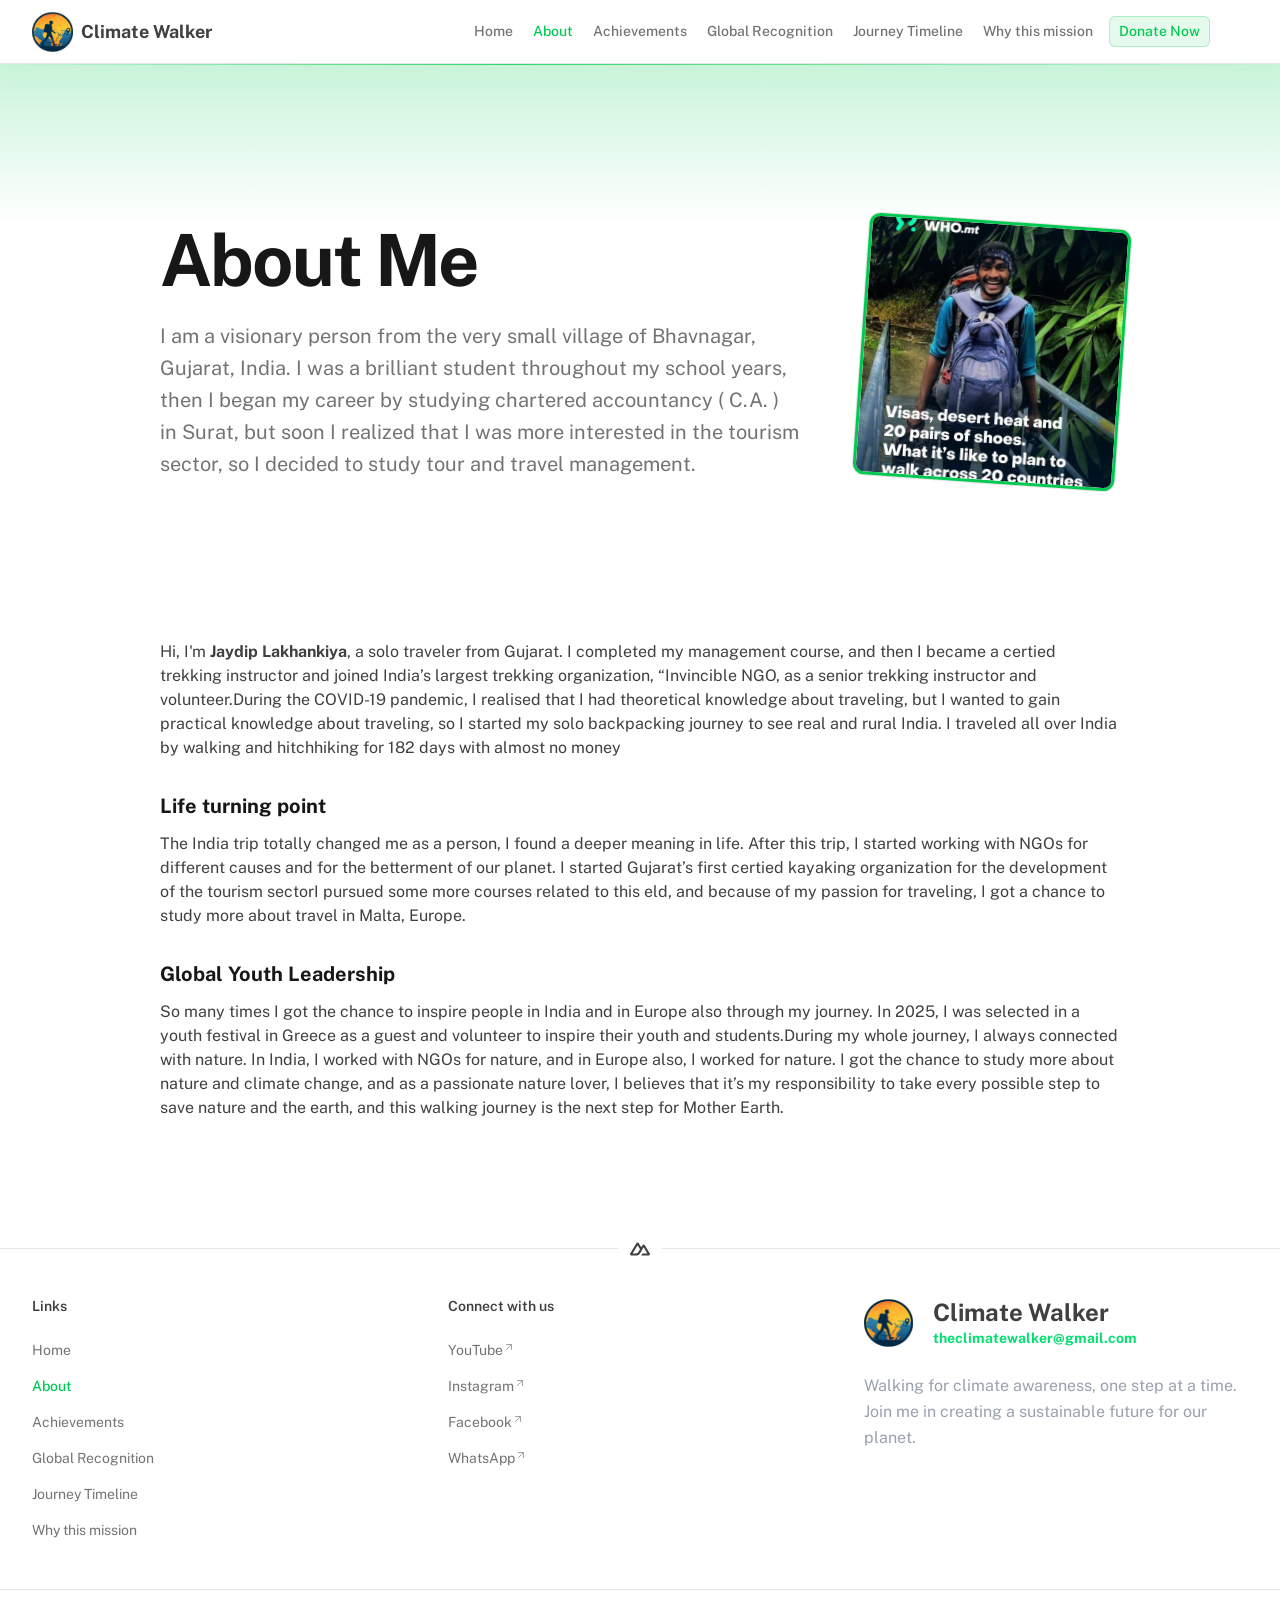
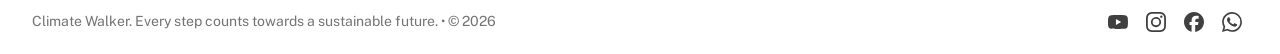
==== about/index.html @ 468ca9f7 "Updates" ====
<!DOCTYPE html><html  lang="en"><head><meta charset="utf-8"><meta name="viewport" content="width=device-width, initial-scale=1"><style id="nuxt-ui-colors">@layer base {
  :root {
  --ui-color-primary-50: var(--color-green-50, oklch(98.2% 0.018 155.826));
  --ui-color-primary-100: var(--color-green-100, oklch(96.2% 0.044 156.743));
  --ui-color-primary-200: var(--color-green-200, oklch(92.5% 0.084 155.995));
  --ui-color-primary-300: var(--color-green-300, oklch(87.1% 0.15 154.449));
  --ui-color-primary-400: var(--color-green-400, oklch(79.2% 0.209 151.711));
  --ui-color-primary-500: var(--color-green-500, oklch(72.3% 0.219 149.579));
  --ui-color-primary-600: var(--color-green-600, oklch(62.7% 0.194 149.214));
  --ui-color-primary-700: var(--color-green-700, oklch(52.7% 0.154 150.069));
  --ui-color-primary-800: var(--color-green-800, oklch(44.8% 0.119 151.328));
  --ui-color-primary-900: var(--color-green-900, oklch(39.3% 0.095 152.535));
  --ui-color-primary-950: var(--color-green-950, oklch(26.6% 0.065 152.934));
  --ui-color-secondary-50: var(--color-blue-50, oklch(97% 0.014 254.604));
  --ui-color-secondary-100: var(--color-blue-100, oklch(93.2% 0.032 255.585));
  --ui-color-secondary-200: var(--color-blue-200, oklch(88.2% 0.059 254.128));
  --ui-color-secondary-300: var(--color-blue-300, oklch(80.9% 0.105 251.813));
  --ui-color-secondary-400: var(--color-blue-400, oklch(70.7% 0.165 254.624));
  --ui-color-secondary-500: var(--color-blue-500, oklch(62.3% 0.214 259.815));
  --ui-color-secondary-600: var(--color-blue-600, oklch(54.6% 0.245 262.881));
  --ui-color-secondary-700: var(--color-blue-700, oklch(48.8% 0.243 264.376));
  --ui-color-secondary-800: var(--color-blue-800, oklch(42.4% 0.199 265.638));
  --ui-color-secondary-900: var(--color-blue-900, oklch(37.9% 0.146 265.522));
  --ui-color-secondary-950: var(--color-blue-950, oklch(28.2% 0.091 267.935));
  --ui-color-success-50: var(--color-green-50, oklch(98.2% 0.018 155.826));
  --ui-color-success-100: var(--color-green-100, oklch(96.2% 0.044 156.743));
  --ui-color-success-200: var(--color-green-200, oklch(92.5% 0.084 155.995));
  --ui-color-success-300: var(--color-green-300, oklch(87.1% 0.15 154.449));
  --ui-color-success-400: var(--color-green-400, oklch(79.2% 0.209 151.711));
  --ui-color-success-500: var(--color-green-500, oklch(72.3% 0.219 149.579));
  --ui-color-success-600: var(--color-green-600, oklch(62.7% 0.194 149.214));
  --ui-color-success-700: var(--color-green-700, oklch(52.7% 0.154 150.069));
  --ui-color-success-800: var(--color-green-800, oklch(44.8% 0.119 151.328));
  --ui-color-success-900: var(--color-green-900, oklch(39.3% 0.095 152.535));
  --ui-color-success-950: var(--color-green-950, oklch(26.6% 0.065 152.934));
  --ui-color-info-50: var(--color-blue-50, oklch(97% 0.014 254.604));
  --ui-color-info-100: var(--color-blue-100, oklch(93.2% 0.032 255.585));
  --ui-color-info-200: var(--color-blue-200, oklch(88.2% 0.059 254.128));
  --ui-color-info-300: var(--color-blue-300, oklch(80.9% 0.105 251.813));
  --ui-color-info-400: var(--color-blue-400, oklch(70.7% 0.165 254.624));
  --ui-color-info-500: var(--color-blue-500, oklch(62.3% 0.214 259.815));
  --ui-color-info-600: var(--color-blue-600, oklch(54.6% 0.245 262.881));
  --ui-color-info-700: var(--color-blue-700, oklch(48.8% 0.243 264.376));
  --ui-color-info-800: var(--color-blue-800, oklch(42.4% 0.199 265.638));
  --ui-color-info-900: var(--color-blue-900, oklch(37.9% 0.146 265.522));
  --ui-color-info-950: var(--color-blue-950, oklch(28.2% 0.091 267.935));
  --ui-color-warning-50: var(--color-yellow-50, oklch(98.7% 0.026 102.212));
  --ui-color-warning-100: var(--color-yellow-100, oklch(97.3% 0.071 103.193));
  --ui-color-warning-200: var(--color-yellow-200, oklch(94.5% 0.129 101.54));
  --ui-color-warning-300: var(--color-yellow-300, oklch(90.5% 0.182 98.111));
  --ui-color-warning-400: var(--color-yellow-400, oklch(85.2% 0.199 91.936));
  --ui-color-warning-500: var(--color-yellow-500, oklch(79.5% 0.184 86.047));
  --ui-color-warning-600: var(--color-yellow-600, oklch(68.1% 0.162 75.834));
  --ui-color-warning-700: var(--color-yellow-700, oklch(55.4% 0.135 66.442));
  --ui-color-warning-800: var(--color-yellow-800, oklch(47.6% 0.114 61.907));
  --ui-color-warning-900: var(--color-yellow-900, oklch(42.1% 0.095 57.708));
  --ui-color-warning-950: var(--color-yellow-950, oklch(28.6% 0.066 53.813));
  --ui-color-error-50: var(--color-red-50, oklch(97.1% 0.013 17.38));
  --ui-color-error-100: var(--color-red-100, oklch(93.6% 0.032 17.717));
  --ui-color-error-200: var(--color-red-200, oklch(88.5% 0.062 18.334));
  --ui-color-error-300: var(--color-red-300, oklch(80.8% 0.114 19.571));
  --ui-color-error-400: var(--color-red-400, oklch(70.4% 0.191 22.216));
  --ui-color-error-500: var(--color-red-500, oklch(63.7% 0.237 25.331));
  --ui-color-error-600: var(--color-red-600, oklch(57.7% 0.245 27.325));
  --ui-color-error-700: var(--color-red-700, oklch(50.5% 0.213 27.518));
  --ui-color-error-800: var(--color-red-800, oklch(44.4% 0.177 26.899));
  --ui-color-error-900: var(--color-red-900, oklch(39.6% 0.141 25.723));
  --ui-color-error-950: var(--color-red-950, oklch(25.8% 0.092 26.042));
  --ui-color-neutral-50: var(--color-old-neutral-50, oklch(98.5% 0 0));
  --ui-color-neutral-100: var(--color-old-neutral-100, oklch(97% 0 0));
  --ui-color-neutral-200: var(--color-old-neutral-200, oklch(92.2% 0 0));
  --ui-color-neutral-300: var(--color-old-neutral-300, oklch(87% 0 0));
  --ui-color-neutral-400: var(--color-old-neutral-400, oklch(70.8% 0 0));
  --ui-color-neutral-500: var(--color-old-neutral-500, oklch(55.6% 0 0));
  --ui-color-neutral-600: var(--color-old-neutral-600, oklch(43.9% 0 0));
  --ui-color-neutral-700: var(--color-old-neutral-700, oklch(37.1% 0 0));
  --ui-color-neutral-800: var(--color-old-neutral-800, oklch(26.9% 0 0));
  --ui-color-neutral-900: var(--color-old-neutral-900, oklch(20.5% 0 0));
  --ui-color-neutral-950: var(--color-old-neutral-950, oklch(14.5% 0 0));
  }
  :root, .light {
  --ui-primary: var(--ui-color-primary-500);
  --ui-secondary: var(--ui-color-secondary-500);
  --ui-success: var(--ui-color-success-500);
  --ui-info: var(--ui-color-info-500);
  --ui-warning: var(--ui-color-warning-500);
  --ui-error: var(--ui-color-error-500);
  }
  .dark {
  --ui-primary: var(--ui-color-primary-400);
  --ui-secondary: var(--ui-color-secondary-400);
  --ui-success: var(--ui-color-success-400);
  --ui-info: var(--ui-color-info-400);
  --ui-warning: var(--ui-color-warning-400);
  --ui-error: var(--ui-color-error-400);
  }
}</style><title>About Me</title><link rel="stylesheet" href="/_nuxt/entry.D4GqZneT.css" crossorigin><style>@layer components {:where(.i-lucide\:arrow-up-right){display:inline-block;width:1em;height:1em;background-color:currentColor;-webkit-mask-image:var(--svg);mask-image:var(--svg);-webkit-mask-repeat:no-repeat;mask-repeat:no-repeat;-webkit-mask-size:100% 100%;mask-size:100% 100%;--svg:url("data:image/svg+xml,%3Csvg xmlns='http://www.w3.org/2000/svg' viewBox='0 0 24 24' width='24' height='24'%3E%3Cpath fill='none' stroke='black' stroke-linecap='round' stroke-linejoin='round' stroke-width='2' d='M7 7h10v10M7 17L17 7'/%3E%3C/svg%3E")}:where(.i-lucide\:menu){display:inline-block;width:1em;height:1em;background-color:currentColor;-webkit-mask-image:var(--svg);mask-image:var(--svg);-webkit-mask-repeat:no-repeat;mask-repeat:no-repeat;-webkit-mask-size:100% 100%;mask-size:100% 100%;--svg:url("data:image/svg+xml,%3Csvg xmlns='http://www.w3.org/2000/svg' viewBox='0 0 24 24' width='24' height='24'%3E%3Cpath fill='none' stroke='black' stroke-linecap='round' stroke-linejoin='round' stroke-width='2' d='M4 5h16M4 12h16M4 19h16'/%3E%3C/svg%3E")}:where(.i-simple-icons\:facebook){display:inline-block;width:1em;height:1em;background-color:currentColor;-webkit-mask-image:var(--svg);mask-image:var(--svg);-webkit-mask-repeat:no-repeat;mask-repeat:no-repeat;-webkit-mask-size:100% 100%;mask-size:100% 100%;--svg:url("data:image/svg+xml,%3Csvg xmlns='http://www.w3.org/2000/svg' viewBox='0 0 24 24' width='24' height='24'%3E%3Cpath fill='black' d='M9.101 23.691v-7.98H6.627v-3.667h2.474v-1.58c0-4.085 1.848-5.978 5.858-5.978c.401 0 .955.042 1.468.103a9 9 0 0 1 1.141.195v3.325a9 9 0 0 0-.653-.036a27 27 0 0 0-.733-.009c-.707 0-1.259.096-1.675.309a1.7 1.7 0 0 0-.679.622c-.258.42-.374.995-.374 1.752v1.297h3.919l-.386 2.103l-.287 1.564h-3.246v8.245C19.396 23.238 24 18.179 24 12.044c0-6.627-5.373-12-12-12s-12 5.373-12 12c0 5.628 3.874 10.35 9.101 11.647'/%3E%3C/svg%3E")}:where(.i-simple-icons\:instagram){display:inline-block;width:1em;height:1em;background-color:currentColor;-webkit-mask-image:var(--svg);mask-image:var(--svg);-webkit-mask-repeat:no-repeat;mask-repeat:no-repeat;-webkit-mask-size:100% 100%;mask-size:100% 100%;--svg:url("data:image/svg+xml,%3Csvg xmlns='http://www.w3.org/2000/svg' viewBox='0 0 24 24' width='24' height='24'%3E%3Cpath fill='black' d='M7.03.084c-1.277.06-2.149.264-2.91.563a5.9 5.9 0 0 0-2.124 1.388a5.9 5.9 0 0 0-1.38 2.127C.321 4.926.12 5.8.064 7.076s-.069 1.688-.063 4.947s.021 3.667.083 4.947c.061 1.277.264 2.149.563 2.911c.308.789.72 1.457 1.388 2.123a5.9 5.9 0 0 0 2.129 1.38c.763.295 1.636.496 2.913.552c1.278.056 1.689.069 4.947.063s3.668-.021 4.947-.082c1.28-.06 2.147-.265 2.91-.563a5.9 5.9 0 0 0 2.123-1.388a5.9 5.9 0 0 0 1.38-2.129c.295-.763.496-1.636.551-2.912c.056-1.28.07-1.69.063-4.948c-.006-3.258-.02-3.667-.081-4.947c-.06-1.28-.264-2.148-.564-2.911a5.9 5.9 0 0 0-1.387-2.123a5.9 5.9 0 0 0-2.128-1.38c-.764-.294-1.636-.496-2.914-.55C15.647.009 15.236-.006 11.977 0S8.31.021 7.03.084m.14 21.693c-1.17-.05-1.805-.245-2.228-.408a3.7 3.7 0 0 1-1.382-.895a3.7 3.7 0 0 1-.9-1.378c-.165-.423-.363-1.058-.417-2.228c-.06-1.264-.072-1.644-.08-4.848c-.006-3.204.006-3.583.061-4.848c.05-1.169.246-1.805.408-2.228c.216-.561.477-.96.895-1.382a3.7 3.7 0 0 1 1.379-.9c.423-.165 1.057-.361 2.227-.417c1.265-.06 1.644-.072 4.848-.08c3.203-.006 3.583.006 4.85.062c1.168.05 1.804.244 2.227.408c.56.216.96.475 1.382.895s.681.817.9 1.378c.165.422.362 1.056.417 2.227c.06 1.265.074 1.645.08 4.848c.005 3.203-.006 3.583-.061 4.848c-.051 1.17-.245 1.805-.408 2.23c-.216.56-.477.96-.896 1.38a3.7 3.7 0 0 1-1.378.9c-.422.165-1.058.362-2.226.418c-1.266.06-1.645.072-4.85.079s-3.582-.006-4.848-.06m9.783-16.192a1.44 1.44 0 1 0 1.437-1.442a1.44 1.44 0 0 0-1.437 1.442M5.839 12.012a6.161 6.161 0 1 0 12.323-.024a6.162 6.162 0 0 0-12.323.024M8 12.008A4 4 0 1 1 12.008 16A4 4 0 0 1 8 12.008'/%3E%3C/svg%3E")}:where(.i-simple-icons\:nuxtdotjs){display:inline-block;width:1em;height:1em;background-color:currentColor;-webkit-mask-image:var(--svg);mask-image:var(--svg);-webkit-mask-repeat:no-repeat;mask-repeat:no-repeat;-webkit-mask-size:100% 100%;mask-size:100% 100%;--svg:url("data:image/svg+xml,%3Csvg xmlns='http://www.w3.org/2000/svg' viewBox='0 0 24 24' width='24' height='24'%3E%3Cpath fill='black' d='M13.464 19.83h8.922c.283 0 .562-.073.807-.21a1.6 1.6 0 0 0 .591-.574a1.53 1.53 0 0 0 .216-.783a1.53 1.53 0 0 0-.217-.782L17.792 7.414a1.6 1.6 0 0 0-.591-.573a1.65 1.65 0 0 0-.807-.21c-.283 0-.562.073-.807.21a1.6 1.6 0 0 0-.59.573L13.463 9.99L10.47 4.953a1.6 1.6 0 0 0-.591-.573a1.65 1.65 0 0 0-.807-.21c-.284 0-.562.073-.807.21a1.6 1.6 0 0 0-.591.573L.216 17.481a1.53 1.53 0 0 0-.217.782c0 .275.074.545.216.783a1.6 1.6 0 0 0 .59.574c.246.137.525.21.808.21h5.6c2.22 0 3.856-.946 4.982-2.79l2.733-4.593l1.464-2.457l4.395 7.382h-5.859Zm-6.341-2.46l-3.908-.002l5.858-9.842l2.923 4.921l-1.957 3.29c-.748 1.196-1.597 1.632-2.916 1.632'/%3E%3C/svg%3E")}:where(.i-simple-icons\:whatsapp){display:inline-block;width:1em;height:1em;background-color:currentColor;-webkit-mask-image:var(--svg);mask-image:var(--svg);-webkit-mask-repeat:no-repeat;mask-repeat:no-repeat;-webkit-mask-size:100% 100%;mask-size:100% 100%;--svg:url("data:image/svg+xml,%3Csvg xmlns='http://www.w3.org/2000/svg' viewBox='0 0 24 24' width='24' height='24'%3E%3Cpath fill='black' d='M17.472 14.382c-.297-.149-1.758-.867-2.03-.967c-.273-.099-.471-.148-.67.15c-.197.297-.767.966-.94 1.164c-.173.199-.347.223-.644.075c-.297-.15-1.255-.463-2.39-1.475c-.883-.788-1.48-1.761-1.653-2.059c-.173-.297-.018-.458.13-.606c.134-.133.298-.347.446-.52s.198-.298.298-.497c.099-.198.05-.371-.025-.52s-.669-1.612-.916-2.207c-.242-.579-.487-.5-.669-.51a13 13 0 0 0-.57-.01c-.198 0-.52.074-.792.372c-.272.297-1.04 1.016-1.04 2.479c0 1.462 1.065 2.875 1.213 3.074s2.096 3.2 5.077 4.487c.709.306 1.262.489 1.694.625c.712.227 1.36.195 1.871.118c.571-.085 1.758-.719 2.006-1.413s.248-1.289.173-1.413c-.074-.124-.272-.198-.57-.347m-5.421 7.403h-.004a9.87 9.87 0 0 1-5.031-1.378l-.361-.214l-3.741.982l.998-3.648l-.235-.374a9.86 9.86 0 0 1-1.51-5.26c.001-5.45 4.436-9.884 9.888-9.884c2.64 0 5.122 1.03 6.988 2.898a9.82 9.82 0 0 1 2.893 6.994c-.003 5.45-4.437 9.884-9.885 9.884m8.413-18.297A11.82 11.82 0 0 0 12.05 0C5.495 0 .16 5.335.157 11.892c0 2.096.547 4.142 1.588 5.945L.057 24l6.305-1.654a11.9 11.9 0 0 0 5.683 1.448h.005c6.554 0 11.89-5.335 11.893-11.893a11.82 11.82 0 0 0-3.48-8.413'/%3E%3C/svg%3E")}:where(.i-simple-icons\:youtube){display:inline-block;width:1em;height:1em;background-color:currentColor;-webkit-mask-image:var(--svg);mask-image:var(--svg);-webkit-mask-repeat:no-repeat;mask-repeat:no-repeat;-webkit-mask-size:100% 100%;mask-size:100% 100%;--svg:url("data:image/svg+xml,%3Csvg xmlns='http://www.w3.org/2000/svg' viewBox='0 0 24 24' width='24' height='24'%3E%3Cpath fill='black' d='M23.498 6.186a3.02 3.02 0 0 0-2.122-2.136C19.505 3.545 12 3.545 12 3.545s-7.505 0-9.377.505A3.02 3.02 0 0 0 .502 6.186C0 8.07 0 12 0 12s0 3.93.502 5.814a3.02 3.02 0 0 0 2.122 2.136c1.871.505 9.376.505 9.376.505s7.505 0 9.377-.505a3.02 3.02 0 0 0 2.122-2.136C24 15.93 24 12 24 12s0-3.93-.502-5.814M9.545 15.568V8.432L15.818 12z'/%3E%3C/svg%3E")}}</style><link rel="preload" as="fetch" crossorigin="anonymous" href="/about/_payload.json?dd4e8113-eeb3-420f-b4c5-ad14ffbab2b7"><link rel="modulepreload" as="script" crossorigin href="/_nuxt/B-XcjQC_.js"><link rel="modulepreload" as="script" crossorigin href="/_nuxt/BX67C-W2.js"><link rel="modulepreload" as="script" crossorigin href="/_nuxt/BQXUR8Ls.js"><link rel="modulepreload" as="script" crossorigin href="/_nuxt/BcqQkI2-.js"><link rel="modulepreload" as="script" crossorigin href="/_nuxt/iik6CYzq.js"><link rel="modulepreload" as="script" crossorigin href="/_nuxt/DYePjmha.js"><link rel="modulepreload" as="script" crossorigin href="/_nuxt/BnOHF2ia.js"><link rel="modulepreload" as="script" crossorigin href="/_nuxt/sl1g3BOP.js"><link rel="preload" as="fetch" fetchpriority="low" crossorigin="anonymous" href="/_nuxt/builds/meta/dd4e8113-eeb3-420f-b4c5-ad14ffbab2b7.json"><meta name="theme-color" content="white"><link rel="icon" href="/favicon.ico"><meta property="og:image" content="https://ui.nuxt.com/assets/templates/nuxt/landing-light.png"><meta name="twitter:image" content="https://ui.nuxt.com/assets/templates/nuxt/landing-light.png"><meta name="twitter:card" content="summary_large_image"><meta property="og:title" content="About Me"><meta name="description" content="I am a visionary person from the very small village of Bhavnagar, Gujarat, India. I was a brilliant student throughout my school years, then I began my career by studying chartered accountancy ( C.A. ) in Surat, but soon I realized that I was more interested in the tourism sector, so I decided to study tour and travel management."><meta property="og:description" content="I am a visionary person from the very small village of Bhavnagar, Gujarat, India. I was a brilliant student throughout my school years, then I began my career by studying chartered accountancy ( C.A. ) in Surat, but soon I realized that I was more interested in the tourism sector, so I decided to study tour and travel management."><script type="module" src="/_nuxt/B-XcjQC_.js" crossorigin></script><script>"use strict";(()=>{const t=window,e=document.documentElement,c=["dark","light"],n=getStorageValue("localStorage","nuxt-color-mode")||"system";let i=n==="system"?u():n;const r=e.getAttribute("data-color-mode-forced");r&&(i=r),l(i),t["__NUXT_COLOR_MODE__"]={preference:n,value:i,getColorScheme:u,addColorScheme:l,removeColorScheme:d};function l(o){const s=""+o+"",a="";e.classList?e.classList.add(s):e.className+=" "+s,a&&e.setAttribute("data-"+a,o)}function d(o){const s=""+o+"",a="";e.classList?e.classList.remove(s):e.className=e.className.replace(new RegExp(s,"g"),""),a&&e.removeAttribute("data-"+a)}function f(o){return t.matchMedia("(prefers-color-scheme"+o+")")}function u(){if(t.matchMedia&&f("").media!=="not all"){for(const o of c)if(f(":"+o).matches)return o}return"light"}})();function getStorageValue(t,e){switch(t){case"localStorage":return window.localStorage.getItem(e);case"sessionStorage":return window.sessionStorage.getItem(e);case"cookie":return getCookie(e);default:return null}}function getCookie(t){const c=("; "+window.document.cookie).split("; "+t+"=");if(c.length===2)return c.pop()?.split(";").shift()}</script></head><body><div id="__nuxt" class="isolate"><!--[--><!--[--><!--[--><!--[--><!--[--><!--[--><!----><!----><!----><header class="bg-default/75 backdrop-blur border-b border-default h-(--ui-header-height) sticky top-0 z-50"><!--[--><!--]--><div class="w-full max-w-(--ui-container) mx-auto px-4 sm:px-6 lg:px-8 flex items-center justify-between gap-3 h-full"><!--[--><div class="lg:flex-1 flex items-center gap-1.5"><!----><!--[--><a href="/" class=""><div class="flex items-center gap-2 h-12 w-auto h-6 shrink-0"><img src="/climate-walker-logo.png" class="h-10"><h2 class="text-lg font-bold">Climate Walker</h2></div></a><!--]--></div><div class="hidden lg:flex"><!--[--><!--]--></div><div class="flex items-center justify-end lg:flex-1 gap-1.5"><!--[--><!--[--><!----><!----><nav data-collapsed="false" class="relative gap-1.5 [&amp;&gt;div]:min-w-0 items-center justify-between hidden lg:block" aria-label="Main" data-orientation="horizontal" dir="ltr" data-reka-navigation-menu><!--[--><!--[--><!--]--><!--[--><!--[--><div style="position:relative;"><ul class="isolate min-w-0 flex items-center" data-orientation="horizontal"><!--[--><!--[--><li data-menu-item class="min-w-0 py-2"><!--[--><!--[--><a href="/#home" data-reka-collection-item class="group relative w-full flex items-center gap-1.5 font-medium text-sm before:absolute before:z-[-1] before:rounded-md focus:outline-none focus-visible:outline-none dark:focus-visible:outline-none focus-visible:before:ring-inset focus-visible:before:ring-2 focus-visible:before:ring-primary px-2.5 py-1.5 before:inset-x-px before:inset-y-0 text-muted hover:text-highlighted transition-colors data-[state=open]:text-highlighted"><!--[--><!--[--><!--[--><!----><!--]--><span class="truncate"><!--[-->Home<!--]--><!----></span><!----><!--]--><!--]--></a><!----><!--]--><!----><!--]--></li><li data-menu-item class="min-w-0 py-2"><!--[--><!--[--><a href="/about" data-reka-collection-item data-active aria-current="page" class="group relative w-full flex items-center gap-1.5 font-medium text-sm before:absolute before:z-[-1] before:rounded-md focus:outline-none focus-visible:outline-none dark:focus-visible:outline-none focus-visible:before:ring-inset focus-visible:before:ring-2 focus-visible:before:ring-primary px-2.5 py-1.5 before:inset-x-px before:inset-y-0 text-primary"><!--[--><!--[--><!--[--><!----><!--]--><span class="truncate"><!--[-->About<!--]--><!----></span><!----><!--]--><!--]--></a><!----><!--]--><!----><!--]--></li><li data-menu-item class="min-w-0 py-2"><!--[--><!--[--><a href="/#achievements" data-reka-collection-item class="group relative w-full flex items-center gap-1.5 font-medium text-sm before:absolute before:z-[-1] before:rounded-md focus:outline-none focus-visible:outline-none dark:focus-visible:outline-none focus-visible:before:ring-inset focus-visible:before:ring-2 focus-visible:before:ring-primary px-2.5 py-1.5 before:inset-x-px before:inset-y-0 text-muted hover:text-highlighted transition-colors data-[state=open]:text-highlighted"><!--[--><!--[--><!--[--><!----><!--]--><span class="truncate"><!--[-->Achievements<!--]--><!----></span><!----><!--]--><!--]--></a><!----><!--]--><!----><!--]--></li><li data-menu-item class="min-w-0 py-2"><!--[--><!--[--><a href="/global-recognition" data-reka-collection-item class="group relative w-full flex items-center gap-1.5 font-medium text-sm before:absolute before:z-[-1] before:rounded-md focus:outline-none focus-visible:outline-none dark:focus-visible:outline-none focus-visible:before:ring-inset focus-visible:before:ring-2 focus-visible:before:ring-primary px-2.5 py-1.5 before:inset-x-px before:inset-y-0 text-muted hover:text-highlighted transition-colors data-[state=open]:text-highlighted"><!--[--><!--[--><!--[--><!----><!--]--><span class="truncate"><!--[-->Global Recognition<!--]--><!----></span><!----><!--]--><!--]--></a><!----><!--]--><!----><!--]--></li><li data-menu-item class="min-w-0 py-2"><!--[--><!--[--><a href="/journey-timeline" data-reka-collection-item class="group relative w-full flex items-center gap-1.5 font-medium text-sm before:absolute before:z-[-1] before:rounded-md focus:outline-none focus-visible:outline-none dark:focus-visible:outline-none focus-visible:before:ring-inset focus-visible:before:ring-2 focus-visible:before:ring-primary px-2.5 py-1.5 before:inset-x-px before:inset-y-0 text-muted hover:text-highlighted transition-colors data-[state=open]:text-highlighted"><!--[--><!--[--><!--[--><!----><!--]--><span class="truncate"><!--[-->Journey Timeline<!--]--><!----></span><!----><!--]--><!--]--></a><!----><!--]--><!----><!--]--></li><li data-menu-item class="min-w-0 py-2"><!--[--><!--[--><a href="/why-this-mission" data-reka-collection-item class="group relative w-full flex items-center gap-1.5 font-medium text-sm before:absolute before:z-[-1] before:rounded-md focus:outline-none focus-visible:outline-none dark:focus-visible:outline-none focus-visible:before:ring-inset focus-visible:before:ring-2 focus-visible:before:ring-primary px-2.5 py-1.5 before:inset-x-px before:inset-y-0 text-muted hover:text-highlighted transition-colors data-[state=open]:text-highlighted"><!--[--><!--[--><!--[--><!----><!--]--><span class="truncate"><!--[-->Why this mission<!--]--><!----></span><!----><!--]--><!--]--></a><!----><!--]--><!----><!--]--></li><!--]--><!--]--></ul></div><!----><!--]--><!--]--><!--[--><!--]--><div class="absolute top-full left-0 flex w-full justify-center"><!----><!----></div><!--]--></nav><!--]--><!--[--><!--[--><a href="#support-us" class="rounded-md font-medium items-center disabled:cursor-not-allowed aria-disabled:cursor-not-allowed disabled:opacity-75 aria-disabled:opacity-75 transition-colors px-2.5 py-1.5 text-sm gap-1.5 text-primary ring ring-inset ring-primary/25 bg-primary/10 hover:bg-primary/15 active:bg-primary/15 disabled:bg-primary/10 aria-disabled:bg-primary/10 focus:outline-none focus-visible:ring-2 focus-visible:ring-primary hidden lg:block"><!--[--><!--[--><!----><!--]--><!--[--><span class="truncate">Donate Now</span><!--]--><!--[--><!----><!--]--><!--]--></a><!--]--><!--]--><!--[--><!--[--><div class="size-8"></div><!--]--><!--]--><!--]--><!--[--><!--[--><!--[--><button type="button" aria-label="Open menu" class="rounded-md font-medium inline-flex items-center disabled:cursor-not-allowed aria-disabled:cursor-not-allowed disabled:opacity-75 aria-disabled:opacity-75 transition-colors text-sm gap-1.5 text-default hover:bg-elevated active:bg-elevated focus:outline-none focus-visible:bg-elevated hover:disabled:bg-transparent dark:hover:disabled:bg-transparent hover:aria-disabled:bg-transparent dark:hover:aria-disabled:bg-transparent p-1.5 lg:hidden -me-1.5"><!--[--><!--[--><span class="iconify i-lucide:menu shrink-0 size-5" aria-hidden="true" style=""></span><!--]--><!--[--><!----><!--]--><!--[--><!----><!--]--><!--]--></button><!--]--><!--]--><!--]--></div><!--]--></div><!--[--><!--]--></header><!--[--><!----><!--v-if--><!--]--><!--]--><div class="min-h-[calc(100vh-var(--ui-header-height))]"><!--[--><div class="flex flex-col lg:grid lg:grid-cols-10 lg:gap-10" id="about"><!----><div class="lg:col-span-10"><!--[--><div data-orientation="horizontal" class="relative isolate"><!--[--><div class="absolute w-full -top-px transition-all text-primary shrink-0 opacity-0 duration-1000"><svg viewBox="0 0 1440 181" fill="none" xmlns="http://www.w3.org/2000/svg" class="pointer-events-none"><mask id="path-1-inside-1_414_5526" fill="white"><path d="M0 0H1440V181H0V0Z"></path></mask><path d="M0 0H1440V181H0V0Z" fill="url(#paint0_linear_414_5526)" fill-opacity="0.22"></path><path d="M0 2H1440V-2H0V2Z" fill="url(#paint1_linear_414_5526)" mask="url(#path-1-inside-1_414_5526)"></path><defs><linearGradient id="paint0_linear_414_5526" x1="720" y1="0" x2="720" y2="181" gradientUnits="userSpaceOnUse"><stop stop-color="currentColor"></stop><stop offset="1" stop-color="currentColor" stop-opacity="0"></stop></linearGradient><linearGradient id="paint1_linear_414_5526" x1="0" y1="90.5" x2="1440" y2="90.5" gradientUnits="userSpaceOnUse"><stop stop-color="currentColor" stop-opacity="0"></stop><stop offset="0.395" stop-color="currentColor"></stop><stop offset="1" stop-color="currentColor" stop-opacity="0"></stop></linearGradient></defs></svg></div><!--]--><div class="w-full mx-auto px-4 sm:px-6 lg:px-8 flex flex-col py-24 sm:py-32 lg:py-40 gap-16 sm:gap-y-24 lg:grid-cols-2 lg:items-center lg:flex sm:flex-row items-center max-w-5xl"><!--[--><div class=""><div class=""><!--[--><!----><h1 class="text-5xl sm:text-7xl text-pretty tracking-tight font-bold text-highlighted !mx-0 text-left"><!--[-->About Me<!--]--></h1><div class="text-lg sm:text-xl/8 text-muted text-pretty mt-6 !mx-0 text-left"><!--[-->I am a visionary person from the very small village of Bhavnagar, Gujarat, India. I was a brilliant student throughout my school years, then I began my career by studying chartered accountancy ( C.A. ) in Surat, but soon I realized that I was more interested in the tourism sector, so I decided to study tour and travel management.<!--]--></div><!--]--></div><!----><!----></div><!--[--><img onerror="this.setAttribute(&#39;data-error&#39;, 1)" width="512" height="512" alt="Jaydip Lakhankiya" data-nuxt-img srcset="/_ipx/s_512x512/images/featured/whos_who.JPG 1x, /_ipx/s_1024x1024/images/featured/whos_who.JPG 2x" class="sm:rotate-4 size-64 rounded-lg ring ring-default ring-offset-3 ring-offset-primary object-cover" src="/_ipx/s_512x512/images/featured/whos_who.JPG"><!--]--><!--]--></div><!--[--><!--]--></div><section data-orientation="vertical" class="relative isolate"><!--[--><!--]--><div class="w-full mx-auto px-4 sm:px-6 lg:px-8 flex flex-col lg:grid py-16 sm:py-24 lg:py-32 gap-8 sm:gap-16 !pt-0 max-w-5xl"><!--[--><!----><!--[--><!--[--><div class="">Hi, I&#39;m <strong><!--[-->Jaydip Lakhankiya<!--]--></strong>, a solo traveler from Gujarat. I completed my management course, and then I became a certied trekking instructor and joined India’s largest trekking organization, “Invincible NGO, as a senior trekking instructor and volunteer.During the COVID-19 pandemic, I realised that I had theoretical knowledge about traveling, but I wanted to gain practical knowledge about traveling, so I started my solo backpacking journey to see real and rural India. I traveled all over India by walking and hitchhiking for 182 days with almost no money<h3 id="life-turning-point" class="relative text-xl text-highlighted font-bold mt-8 mb-3 scroll-mt-[calc(32px+45px+var(--ui-header-height))] lg:scroll-mt-[calc(32px+var(--ui-header-height))] [&amp;&gt;a]:focus-visible:outline-primary [&amp;&gt;a&gt;code]:border-dashed hover:[&amp;&gt;a&gt;code]:border-primary hover:[&amp;&gt;a&gt;code]:text-primary [&amp;&gt;a&gt;code]:text-lg/6 [&amp;&gt;a&gt;code]:font-bold [&amp;&gt;a&gt;code]:transition-colors"><a href="#life-turning-point" class="group lg:ps-2 lg:-ms-2"><span class="absolute -ms-8 top-0.5 opacity-0 group-hover:opacity-100 group-focus:opacity-100 p-1 bg-elevated hover:text-primary rounded-md hidden lg:flex text-muted transition"><span class="iconify i-lucide:hash size-4 shrink-0" aria-hidden="true" style=""></span></span><!--[-->Life turning point<!--]--></a></h3>The India trip totally changed me as a person, I found a deeper meaning in life. After this trip, I started working with NGOs for different causes and for the betterment of our planet. I started Gujarat’s first certied kayaking organization for the development of the tourism sectorI pursued some more courses related to this eld, and because of my passion for traveling, I got a chance to study more about travel in Malta, Europe.<h3 id="global-youth-leadership" class="relative text-xl text-highlighted font-bold mt-8 mb-3 scroll-mt-[calc(32px+45px+var(--ui-header-height))] lg:scroll-mt-[calc(32px+var(--ui-header-height))] [&amp;&gt;a]:focus-visible:outline-primary [&amp;&gt;a&gt;code]:border-dashed hover:[&amp;&gt;a&gt;code]:border-primary hover:[&amp;&gt;a&gt;code]:text-primary [&amp;&gt;a&gt;code]:text-lg/6 [&amp;&gt;a&gt;code]:font-bold [&amp;&gt;a&gt;code]:transition-colors"><a href="#global-youth-leadership" class="group lg:ps-2 lg:-ms-2"><span class="absolute -ms-8 top-0.5 opacity-0 group-hover:opacity-100 group-focus:opacity-100 p-1 bg-elevated hover:text-primary rounded-md hidden lg:flex text-muted transition"><span class="iconify i-lucide:hash size-4 shrink-0" aria-hidden="true" style=""></span></span><!--[-->Global Youth Leadership<!--]--></a></h3>So many times I got the chance to inspire people in India and in Europe also through my journey. In 2025, I was selected in a youth festival in Greece as a guest and volunteer to inspire their youth and students.During my whole journey, I always connected with nature. In India, I worked with NGOs for nature, and in Europe also, I worked for nature. I got the chance to study more about nature and climate change, and as a passionate nature lover, I believes that it’s my responsibility to take every possible step to save nature and the earth, and this walking journey is the next step for Mother Earth.</div><!--]--><!--]--><!--]--></div><!--[--><!--]--></section><!--]--></div><!----></div><!--]--></div><!--[--><div data-orientation="horizontal" role="separator" class="flex items-center align-center text-center w-full flex-row h-px"><!--[--><!--[--><div class="border-default w-full border-solid border-t"></div><!--[--><div class="font-medium text-default flex mx-3 whitespace-nowrap"><!--[--><span class="iconify i-simple-icons:nuxtdotjs shrink-0 size-5" aria-hidden="true" style=""></span><!--]--></div><div class="border-default w-full border-solid border-t"></div><!--]--><!--]--><!--]--></div><footer><div class="py-8 lg:py-12 border-b border-default"><!--[--><div class="w-full max-w-(--ui-container) mx-auto px-4 sm:px-6 lg:px-8"><!--[--><nav class="xl:grid xl:grid-cols-3 xl:gap-8"><!----><div class="flex flex-col lg:grid grid-flow-col auto-cols-fr gap-8 xl:col-span-2"><!--[--><!--[--><div><h3 class="text-sm font-semibold"><!--[-->Links<!--]--></h3><ul class="mt-6 space-y-4"><!--[--><li class="relative"><!--[--><a href="/" class="group text-sm flex items-center gap-1.5 focus-visible:outline-primary text-muted hover:text-default transition-colors"><!--[--><!--[--><!--[--><!----><!--]--><span class="truncate"><!--[-->Home<!--]--><!----></span><!--[--><!--]--><!--]--><!--]--></a><!--]--></li><li class="relative"><!--[--><a href="/about" class="group text-sm flex items-center gap-1.5 focus-visible:outline-primary text-primary font-medium"><!--[--><!--[--><!--[--><!----><!--]--><span class="truncate"><!--[-->About<!--]--><!----></span><!--[--><!--]--><!--]--><!--]--></a><!--]--></li><li class="relative"><!--[--><a href="/#achievements" class="group text-sm flex items-center gap-1.5 focus-visible:outline-primary text-muted hover:text-default transition-colors"><!--[--><!--[--><!--[--><!----><!--]--><span class="truncate"><!--[-->Achievements<!--]--><!----></span><!--[--><!--]--><!--]--><!--]--></a><!--]--></li><li class="relative"><!--[--><a href="/global-recognition" class="group text-sm flex items-center gap-1.5 focus-visible:outline-primary text-muted hover:text-default transition-colors"><!--[--><!--[--><!--[--><!----><!--]--><span class="truncate"><!--[-->Global Recognition<!--]--><!----></span><!--[--><!--]--><!--]--><!--]--></a><!--]--></li><li class="relative"><!--[--><a href="/journey-timeline" class="group text-sm flex items-center gap-1.5 focus-visible:outline-primary text-muted hover:text-default transition-colors"><!--[--><!--[--><!--[--><!----><!--]--><span class="truncate"><!--[-->Journey Timeline<!--]--><!----></span><!--[--><!--]--><!--]--><!--]--></a><!--]--></li><li class="relative"><!--[--><a href="/why-this-mission" class="group text-sm flex items-center gap-1.5 focus-visible:outline-primary text-muted hover:text-default transition-colors"><!--[--><!--[--><!--[--><!----><!--]--><span class="truncate"><!--[-->Why this mission<!--]--><!----></span><!--[--><!--]--><!--]--><!--]--></a><!--]--></li><!--]--></ul></div><div><h3 class="text-sm font-semibold"><!--[-->Connect with us<!--]--></h3><ul class="mt-6 space-y-4"><!--[--><li class="relative"><!--[--><!--[--><a href="https://www.youtube.com/@the.climate.walker" rel="noopener noreferrer" target="_blank" class="group text-sm flex items-center gap-1.5 focus-visible:outline-primary text-muted hover:text-default transition-colors"><!--[--><!--[--><!--[--><!----><!--]--><span class="truncate"><!--[-->YouTube<!--]--><span class="iconify i-lucide:arrow-up-right size-3 absolute top-0 text-dimmed inline-block" aria-hidden="true" style=""></span></span><!--[--><!--]--><!--]--><!--]--></a><!--]--><!--]--></li><li class="relative"><!--[--><!--[--><a href="https://www.instagram.com/the.climate.walker" rel="noopener noreferrer" target="_blank" class="group text-sm flex items-center gap-1.5 focus-visible:outline-primary text-muted hover:text-default transition-colors"><!--[--><!--[--><!--[--><!----><!--]--><span class="truncate"><!--[-->Instagram<!--]--><span class="iconify i-lucide:arrow-up-right size-3 absolute top-0 text-dimmed inline-block" aria-hidden="true" style=""></span></span><!--[--><!--]--><!--]--><!--]--></a><!--]--><!--]--></li><li class="relative"><!--[--><!--[--><a href="https://www.facebook.com/share/1EvQgo67RF/" rel="noopener noreferrer" target="_blank" class="group text-sm flex items-center gap-1.5 focus-visible:outline-primary text-muted hover:text-default transition-colors"><!--[--><!--[--><!--[--><!----><!--]--><span class="truncate"><!--[-->Facebook<!--]--><span class="iconify i-lucide:arrow-up-right size-3 absolute top-0 text-dimmed inline-block" aria-hidden="true" style=""></span></span><!--[--><!--]--><!--]--><!--]--></a><!--]--><!--]--></li><li class="relative"><!--[--><!--[--><a href="https://wa.me/917435827283" rel="noopener noreferrer" target="_blank" class="group text-sm flex items-center gap-1.5 focus-visible:outline-primary text-muted hover:text-default transition-colors"><!--[--><!--[--><!--[--><!----><!--]--><span class="truncate"><!--[-->WhatsApp<!--]--><span class="iconify i-lucide:arrow-up-right size-3 absolute top-0 text-dimmed inline-block" aria-hidden="true" style=""></span></span><!--[--><!--]--><!--]--><!--]--></a><!--]--><!--]--></li><!--]--></ul></div><!--]--><!--]--></div><div class="mt-10 xl:mt-0"><!--[--><div><div class="flex items-center mb-6"><img src="/climate-walker-logo.png" class="h-12"><span class="text-2xl ml-5 font-bold flex flex-col"> Climate Walker <a href="mailto:theclimatewalker@gmail.com" class="text-climate-green text-sm text-green-400 hover:text-green-600"> theclimatewalker@gmail.com </a></span></div><p class="text-gray-400 leading-relaxed"> Walking for climate awareness, one step at a time. Join me in creating a sustainable future for our planet. </p></div><!--]--></div></nav><!--]--></div><!--]--></div><div class="w-full max-w-(--ui-container) mx-auto px-4 sm:px-6 lg:px-8 py-8 lg:py-4 lg:flex lg:items-center lg:justify-between lg:gap-x-3"><!--[--><div class="lg:flex-1 flex items-center justify-center lg:justify-end gap-x-1.5 lg:order-3"><!--[--><!--[--><!--[--><a href="https://www.youtube.com/@the.climate.walker" rel="noopener noreferrer" target="_blank" aria-label="Climate Walker on Youtube" class="rounded-md font-medium inline-flex items-center disabled:cursor-not-allowed aria-disabled:cursor-not-allowed disabled:opacity-75 aria-disabled:opacity-75 transition-colors text-sm gap-1.5 text-default hover:bg-elevated active:bg-elevated focus:outline-none focus-visible:bg-elevated hover:disabled:bg-transparent dark:hover:disabled:bg-transparent hover:aria-disabled:bg-transparent dark:hover:aria-disabled:bg-transparent p-1.5"><!--[--><!--[--><span class="iconify i-simple-icons:youtube shrink-0 size-5" aria-hidden="true" style=""></span><!--]--><!--[--><!----><!--]--><!--[--><!----><!--]--><!--]--></a><!--]--><!--]--><!--[--><!--[--><a href="https://www.instagram.com/the.climate.walker" rel="noopener noreferrer" target="_blank" aria-label="Climate Walker on Instagram" class="rounded-md font-medium inline-flex items-center disabled:cursor-not-allowed aria-disabled:cursor-not-allowed disabled:opacity-75 aria-disabled:opacity-75 transition-colors text-sm gap-1.5 text-default hover:bg-elevated active:bg-elevated focus:outline-none focus-visible:bg-elevated hover:disabled:bg-transparent dark:hover:disabled:bg-transparent hover:aria-disabled:bg-transparent dark:hover:aria-disabled:bg-transparent p-1.5"><!--[--><!--[--><span class="iconify i-simple-icons:instagram shrink-0 size-5" aria-hidden="true" style=""></span><!--]--><!--[--><!----><!--]--><!--[--><!----><!--]--><!--]--></a><!--]--><!--]--><!--[--><!--[--><a href="https://www.facebook.com/share/1EvQgo67RF/" rel="noopener noreferrer" target="_blank" aria-label="Climate Walker on Facebook" class="rounded-md font-medium inline-flex items-center disabled:cursor-not-allowed aria-disabled:cursor-not-allowed disabled:opacity-75 aria-disabled:opacity-75 transition-colors text-sm gap-1.5 text-default hover:bg-elevated active:bg-elevated focus:outline-none focus-visible:bg-elevated hover:disabled:bg-transparent dark:hover:disabled:bg-transparent hover:aria-disabled:bg-transparent dark:hover:aria-disabled:bg-transparent p-1.5"><!--[--><!--[--><span class="iconify i-simple-icons:facebook shrink-0 size-5" aria-hidden="true" style=""></span><!--]--><!--[--><!----><!--]--><!--[--><!----><!--]--><!--]--></a><!--]--><!--]--><!--[--><!--[--><a href="https://wa.me/917435827283" rel="noopener noreferrer" target="_blank" aria-label="Climate Walker on WhatsApp" class="rounded-md font-medium inline-flex items-center disabled:cursor-not-allowed aria-disabled:cursor-not-allowed disabled:opacity-75 aria-disabled:opacity-75 transition-colors text-sm gap-1.5 text-default hover:bg-elevated active:bg-elevated focus:outline-none focus-visible:bg-elevated hover:disabled:bg-transparent dark:hover:disabled:bg-transparent hover:aria-disabled:bg-transparent dark:hover:aria-disabled:bg-transparent p-1.5"><!--[--><!--[--><span class="iconify i-simple-icons:whatsapp shrink-0 size-5" aria-hidden="true" style=""></span><!--]--><!--[--><!----><!--]--><!--[--><!----><!--]--><!--]--></a><!--]--><!--]--><!--]--></div><div class="mt-3 lg:mt-0 lg:order-2 flex items-center justify-center"><!--[--><!--]--></div><div class="flex items-center justify-center lg:justify-start lg:flex-1 gap-x-1.5 mt-3 lg:mt-0 lg:order-1"><!--[--><p class="text-sm text-muted"> Climate Walker. Every step counts towards a sustainable future. • © 2026</p><!--]--></div><!--]--></div><!----></footer><div id="askbigbot-chatbot"></div><!--]--><!--]--><!--]--><!--[--><!--]--><!--v-if--><!--]--><!--[--><!--]--><!--]--><!--]--></div><div id="teleports"></div><script type="application/json" data-nuxt-data="nuxt-app" data-ssr="true" id="__NUXT_DATA__" data-src="/about/_payload.json?dd4e8113-eeb3-420f-b4c5-ad14ffbab2b7">[{"state":1,"once":8,"_errors":9,"serverRendered":5,"path":11,"prerenderedAt":12},["Reactive",2],{"$scolor-mode":3,"$stoasts":7},{"preference":4,"value":4,"unknown":5,"forced":6},"system",true,false,[],["Set"],["ShallowReactive",10],{"about":-1,"mdc--ooujf7-key":-1},"/about",1772641984480]</script><script>window.__NUXT__={};window.__NUXT__.config={public:{mdc:{components:{prose:true,map:{accordion:"ProseAccordion","accordion-item":"ProseAccordionItem",badge:"ProseBadge",callout:"ProseCallout",card:"ProseCard","card-group":"ProseCardGroup",caution:"ProseCaution","code-collapse":"ProseCodeCollapse","code-group":"ProseCodeGroup","code-icon":"ProseCodeIcon","code-preview":"ProseCodePreview","code-tree":"ProseCodeTree",collapsible:"ProseCollapsible",field:"ProseField","field-group":"ProseFieldGroup",icon:"ProseIcon",kbd:"ProseKbd",note:"ProseNote",steps:"ProseSteps",tabs:"ProseTabs","tabs-item":"ProseTabsItem",tip:"ProseTip",warning:"ProseWarning"}},headings:{anchorLinks:{h1:false,h2:true,h3:true,h4:true,h5:false,h6:false}}},content:{wsUrl:""}},app:{baseURL:"/",buildId:"dd4e8113-eeb3-420f-b4c5-ad14ffbab2b7",buildAssetsDir:"/_nuxt/",cdnURL:""}}</script></body></html>
---- _nuxt/entry.D4GqZneT.css ----
@font-face{font-family:Public Sans;src:local("Public Sans Regular Italic"),local("Public Sans Italic"),url(../_fonts/8VR2wSMN-3U4NbWAVYXlkRV6hA0jFBXP-0RtL3X7fko-x2gYI4qfmkRdxyQQUPaBZdZdgl1TeVrquF_TxHeM4lM.woff2) format(woff2);font-display:swap;unicode-range:U+0102-0103,U+0110-0111,U+0128-0129,U+0168-0169,U+01A0-01A1,U+01AF-01B0,U+0300-0301,U+0303-0304,U+0308-0309,U+0323,U+0329,U+1EA0-1EF9,U+20AB;font-weight:400;font-style:italic}@font-face{font-family:"Public Sans Fallback: Arial";src:local("Arial");size-adjust:104.8675%;ascent-override:90.5905%;descent-override:21.4557%;line-gap-override:0%}@font-face{font-family:Public Sans;src:local("Public Sans Regular Italic"),local("Public Sans Italic"),url(../_fonts/57NSSoFy1VLVs2gqly8Ls9awBnZMFyXGrefpmqvdqmc-zJfbBtpgM4cDmcXBsqZNW79_kFnlpPd62b48glgdydA.woff2) format(woff2);font-display:swap;unicode-range:U+0100-02BA,U+02BD-02C5,U+02C7-02CC,U+02CE-02D7,U+02DD-02FF,U+0304,U+0308,U+0329,U+1D00-1DBF,U+1E00-1E9F,U+1EF2-1EFF,U+2020,U+20A0-20AB,U+20AD-20C0,U+2113,U+2C60-2C7F,U+A720-A7FF;font-weight:400;font-style:italic}@font-face{font-family:Public Sans;src:local("Public Sans Regular Italic"),local("Public Sans Italic"),url(../_fonts/Ld1FnTo3yTIwDyGfTQ5-Fws9AWsCbKfMvgxduXr7JcY-W25bL8NF1fjpLRSOgJb7RoZPHqGQNwMTM7S9tHVoxx8.woff2) format(woff2);font-display:swap;unicode-range:U+0000-00FF,U+0131,U+0152-0153,U+02BB-02BC,U+02C6,U+02DA,U+02DC,U+0304,U+0308,U+0329,U+2000-206F,U+20AC,U+2122,U+2191,U+2193,U+2212,U+2215,U+FEFF,U+FFFD;font-weight:400;font-style:italic}@font-face{font-family:Public Sans;src:local("Public Sans Medium Italic"),url(../_fonts/8VR2wSMN-3U4NbWAVYXlkRV6hA0jFBXP-0RtL3X7fko-x2gYI4qfmkRdxyQQUPaBZdZdgl1TeVrquF_TxHeM4lM.woff2) format(woff2);font-display:swap;unicode-range:U+0102-0103,U+0110-0111,U+0128-0129,U+0168-0169,U+01A0-01A1,U+01AF-01B0,U+0300-0301,U+0303-0304,U+0308-0309,U+0323,U+0329,U+1EA0-1EF9,U+20AB;font-weight:500;font-style:italic}@font-face{font-family:Public Sans;src:local("Public Sans Medium Italic"),url(../_fonts/57NSSoFy1VLVs2gqly8Ls9awBnZMFyXGrefpmqvdqmc-zJfbBtpgM4cDmcXBsqZNW79_kFnlpPd62b48glgdydA.woff2) format(woff2);font-display:swap;unicode-range:U+0100-02BA,U+02BD-02C5,U+02C7-02CC,U+02CE-02D7,U+02DD-02FF,U+0304,U+0308,U+0329,U+1D00-1DBF,U+1E00-1E9F,U+1EF2-1EFF,U+2020,U+20A0-20AB,U+20AD-20C0,U+2113,U+2C60-2C7F,U+A720-A7FF;font-weight:500;font-style:italic}@font-face{font-family:Public Sans;src:local("Public Sans Medium Italic"),url(../_fonts/Ld1FnTo3yTIwDyGfTQ5-Fws9AWsCbKfMvgxduXr7JcY-W25bL8NF1fjpLRSOgJb7RoZPHqGQNwMTM7S9tHVoxx8.woff2) format(woff2);font-display:swap;unicode-range:U+0000-00FF,U+0131,U+0152-0153,U+02BB-02BC,U+02C6,U+02DA,U+02DC,U+0304,U+0308,U+0329,U+2000-206F,U+20AC,U+2122,U+2191,U+2193,U+2212,U+2215,U+FEFF,U+FFFD;font-weight:500;font-style:italic}@font-face{font-family:Public Sans;src:local("Public Sans SemiBold Italic"),url(../_fonts/8VR2wSMN-3U4NbWAVYXlkRV6hA0jFBXP-0RtL3X7fko-x2gYI4qfmkRdxyQQUPaBZdZdgl1TeVrquF_TxHeM4lM.woff2) format(woff2);font-display:swap;unicode-range:U+0102-0103,U+0110-0111,U+0128-0129,U+0168-0169,U+01A0-01A1,U+01AF-01B0,U+0300-0301,U+0303-0304,U+0308-0309,U+0323,U+0329,U+1EA0-1EF9,U+20AB;font-weight:600;font-style:italic}@font-face{font-family:Public Sans;src:local("Public Sans SemiBold Italic"),url(../_fonts/57NSSoFy1VLVs2gqly8Ls9awBnZMFyXGrefpmqvdqmc-zJfbBtpgM4cDmcXBsqZNW79_kFnlpPd62b48glgdydA.woff2) format(woff2);font-display:swap;unicode-range:U+0100-02BA,U+02BD-02C5,U+02C7-02CC,U+02CE-02D7,U+02DD-02FF,U+0304,U+0308,U+0329,U+1D00-1DBF,U+1E00-1E9F,U+1EF2-1EFF,U+2020,U+20A0-20AB,U+20AD-20C0,U+2113,U+2C60-2C7F,U+A720-A7FF;font-weight:600;font-style:italic}@font-face{font-family:Public Sans;src:local("Public Sans SemiBold Italic"),url(../_fonts/Ld1FnTo3yTIwDyGfTQ5-Fws9AWsCbKfMvgxduXr7JcY-W25bL8NF1fjpLRSOgJb7RoZPHqGQNwMTM7S9tHVoxx8.woff2) format(woff2);font-display:swap;unicode-range:U+0000-00FF,U+0131,U+0152-0153,U+02BB-02BC,U+02C6,U+02DA,U+02DC,U+0304,U+0308,U+0329,U+2000-206F,U+20AC,U+2122,U+2191,U+2193,U+2212,U+2215,U+FEFF,U+FFFD;font-weight:600;font-style:italic}@font-face{font-family:Public Sans;src:local("Public Sans Bold Italic"),url(../_fonts/8VR2wSMN-3U4NbWAVYXlkRV6hA0jFBXP-0RtL3X7fko-x2gYI4qfmkRdxyQQUPaBZdZdgl1TeVrquF_TxHeM4lM.woff2) format(woff2);font-display:swap;unicode-range:U+0102-0103,U+0110-0111,U+0128-0129,U+0168-0169,U+01A0-01A1,U+01AF-01B0,U+0300-0301,U+0303-0304,U+0308-0309,U+0323,U+0329,U+1EA0-1EF9,U+20AB;font-weight:700;font-style:italic}@font-face{font-family:Public Sans;src:local("Public Sans Bold Italic"),url(../_fonts/57NSSoFy1VLVs2gqly8Ls9awBnZMFyXGrefpmqvdqmc-zJfbBtpgM4cDmcXBsqZNW79_kFnlpPd62b48glgdydA.woff2) format(woff2);font-display:swap;unicode-range:U+0100-02BA,U+02BD-02C5,U+02C7-02CC,U+02CE-02D7,U+02DD-02FF,U+0304,U+0308,U+0329,U+1D00-1DBF,U+1E00-1E9F,U+1EF2-1EFF,U+2020,U+20A0-20AB,U+20AD-20C0,U+2113,U+2C60-2C7F,U+A720-A7FF;font-weight:700;font-style:italic}@font-face{font-family:Public Sans;src:local("Public Sans Bold Italic"),url(../_fonts/Ld1FnTo3yTIwDyGfTQ5-Fws9AWsCbKfMvgxduXr7JcY-W25bL8NF1fjpLRSOgJb7RoZPHqGQNwMTM7S9tHVoxx8.woff2) format(woff2);font-display:swap;unicode-range:U+0000-00FF,U+0131,U+0152-0153,U+02BB-02BC,U+02C6,U+02DA,U+02DC,U+0304,U+0308,U+0329,U+2000-206F,U+20AC,U+2122,U+2191,U+2193,U+2212,U+2215,U+FEFF,U+FFFD;font-weight:700;font-style:italic}@font-face{font-family:Public Sans;src:local("Public Sans Regular"),local("Public Sans"),url(../_fonts/NdzqRASp2bovDUhQT1IRE_EMqKJ2KYQdTCfFcBvL8yw-KhwZiS86o3fErOe5GGMExHUemmI_dBfaEFxjISZrBd0.woff2) format(woff2);font-display:swap;unicode-range:U+0102-0103,U+0110-0111,U+0128-0129,U+0168-0169,U+01A0-01A1,U+01AF-01B0,U+0300-0301,U+0303-0304,U+0308-0309,U+0323,U+0329,U+1EA0-1EF9,U+20AB;font-weight:400;font-style:normal}@font-face{font-family:Public Sans;src:local("Public Sans Regular"),local("Public Sans"),url(../_fonts/iTkrULNFJJkTvihIg1Vqi5IODRH_9btXCioVF5l98I8-AndUyau2HR2felA_ra8V2mutQgschhasE5FD1dXGJX8.woff2) format(woff2);font-display:swap;unicode-range:U+0100-02BA,U+02BD-02C5,U+02C7-02CC,U+02CE-02D7,U+02DD-02FF,U+0304,U+0308,U+0329,U+1D00-1DBF,U+1E00-1E9F,U+1EF2-1EFF,U+2020,U+20A0-20AB,U+20AD-20C0,U+2113,U+2C60-2C7F,U+A720-A7FF;font-weight:400;font-style:normal}@font-face{font-family:Public Sans;src:local("Public Sans Regular"),local("Public Sans"),url(../_fonts/GsKUclqeNLJ96g5AU593ug6yanivOiwjW_7zESNPChw-jHA4tBeM1bjF7LATGUpfBuSTyomIFrWBTzjF7txVYfg.woff2) format(woff2);font-display:swap;unicode-range:U+0000-00FF,U+0131,U+0152-0153,U+02BB-02BC,U+02C6,U+02DA,U+02DC,U+0304,U+0308,U+0329,U+2000-206F,U+20AC,U+2122,U+2191,U+2193,U+2212,U+2215,U+FEFF,U+FFFD;font-weight:400;font-style:normal}@font-face{font-family:Public Sans;src:local("Public Sans Medium"),url(../_fonts/NdzqRASp2bovDUhQT1IRE_EMqKJ2KYQdTCfFcBvL8yw-KhwZiS86o3fErOe5GGMExHUemmI_dBfaEFxjISZrBd0.woff2) format(woff2);font-display:swap;unicode-range:U+0102-0103,U+0110-0111,U+0128-0129,U+0168-0169,U+01A0-01A1,U+01AF-01B0,U+0300-0301,U+0303-0304,U+0308-0309,U+0323,U+0329,U+1EA0-1EF9,U+20AB;font-weight:500;font-style:normal}@font-face{font-family:Public Sans;src:local("Public Sans Medium"),url(../_fonts/iTkrULNFJJkTvihIg1Vqi5IODRH_9btXCioVF5l98I8-AndUyau2HR2felA_ra8V2mutQgschhasE5FD1dXGJX8.woff2) format(woff2);font-display:swap;unicode-range:U+0100-02BA,U+02BD-02C5,U+02C7-02CC,U+02CE-02D7,U+02DD-02FF,U+0304,U+0308,U+0329,U+1D00-1DBF,U+1E00-1E9F,U+1EF2-1EFF,U+2020,U+20A0-20AB,U+20AD-20C0,U+2113,U+2C60-2C7F,U+A720-A7FF;font-weight:500;font-style:normal}@font-face{font-family:Public Sans;src:local("Public Sans Medium"),url(../_fonts/GsKUclqeNLJ96g5AU593ug6yanivOiwjW_7zESNPChw-jHA4tBeM1bjF7LATGUpfBuSTyomIFrWBTzjF7txVYfg.woff2) format(woff2);font-display:swap;unicode-range:U+0000-00FF,U+0131,U+0152-0153,U+02BB-02BC,U+02C6,U+02DA,U+02DC,U+0304,U+0308,U+0329,U+2000-206F,U+20AC,U+2122,U+2191,U+2193,U+2212,U+2215,U+FEFF,U+FFFD;font-weight:500;font-style:normal}@font-face{font-family:Public Sans;src:local("Public Sans SemiBold"),url(../_fonts/NdzqRASp2bovDUhQT1IRE_EMqKJ2KYQdTCfFcBvL8yw-KhwZiS86o3fErOe5GGMExHUemmI_dBfaEFxjISZrBd0.woff2) format(woff2);font-display:swap;unicode-range:U+0102-0103,U+0110-0111,U+0128-0129,U+0168-0169,U+01A0-01A1,U+01AF-01B0,U+0300-0301,U+0303-0304,U+0308-0309,U+0323,U+0329,U+1EA0-1EF9,U+20AB;font-weight:600;font-style:normal}@font-face{font-family:Public Sans;src:local("Public Sans SemiBold"),url(../_fonts/iTkrULNFJJkTvihIg1Vqi5IODRH_9btXCioVF5l98I8-AndUyau2HR2felA_ra8V2mutQgschhasE5FD1dXGJX8.woff2) format(woff2);font-display:swap;unicode-range:U+0100-02BA,U+02BD-02C5,U+02C7-02CC,U+02CE-02D7,U+02DD-02FF,U+0304,U+0308,U+0329,U+1D00-1DBF,U+1E00-1E9F,U+1EF2-1EFF,U+2020,U+20A0-20AB,U+20AD-20C0,U+2113,U+2C60-2C7F,U+A720-A7FF;font-weight:600;font-style:normal}@font-face{font-family:Public Sans;src:local("Public Sans SemiBold"),url(../_fonts/GsKUclqeNLJ96g5AU593ug6yanivOiwjW_7zESNPChw-jHA4tBeM1bjF7LATGUpfBuSTyomIFrWBTzjF7txVYfg.woff2) format(woff2);font-display:swap;unicode-range:U+0000-00FF,U+0131,U+0152-0153,U+02BB-02BC,U+02C6,U+02DA,U+02DC,U+0304,U+0308,U+0329,U+2000-206F,U+20AC,U+2122,U+2191,U+2193,U+2212,U+2215,U+FEFF,U+FFFD;font-weight:600;font-style:normal}@font-face{font-family:Public Sans;src:local("Public Sans Bold"),url(../_fonts/NdzqRASp2bovDUhQT1IRE_EMqKJ2KYQdTCfFcBvL8yw-KhwZiS86o3fErOe5GGMExHUemmI_dBfaEFxjISZrBd0.woff2) format(woff2);font-display:swap;unicode-range:U+0102-0103,U+0110-0111,U+0128-0129,U+0168-0169,U+01A0-01A1,U+01AF-01B0,U+0300-0301,U+0303-0304,U+0308-0309,U+0323,U+0329,U+1EA0-1EF9,U+20AB;font-weight:700;font-style:normal}@font-face{font-family:Public Sans;src:local("Public Sans Bold"),url(../_fonts/iTkrULNFJJkTvihIg1Vqi5IODRH_9btXCioVF5l98I8-AndUyau2HR2felA_ra8V2mutQgschhasE5FD1dXGJX8.woff2) format(woff2);font-display:swap;unicode-range:U+0100-02BA,U+02BD-02C5,U+02C7-02CC,U+02CE-02D7,U+02DD-02FF,U+0304,U+0308,U+0329,U+1D00-1DBF,U+1E00-1E9F,U+1EF2-1EFF,U+2020,U+20A0-20AB,U+20AD-20C0,U+2113,U+2C60-2C7F,U+A720-A7FF;font-weight:700;font-style:normal}@font-face{font-family:Public Sans;src:local("Public Sans Bold"),url(../_fonts/GsKUclqeNLJ96g5AU593ug6yanivOiwjW_7zESNPChw-jHA4tBeM1bjF7LATGUpfBuSTyomIFrWBTzjF7txVYfg.woff2) format(woff2);font-display:swap;unicode-range:U+0000-00FF,U+0131,U+0152-0153,U+02BB-02BC,U+02C6,U+02DA,U+02DC,U+0304,U+0308,U+0329,U+2000-206F,U+20AC,U+2122,U+2191,U+2193,U+2212,U+2215,U+FEFF,U+FFFD;font-weight:700;font-style:normal}@font-face{font-family:Public Sans;src:local("Public Sans Regular Italic"),local("Public Sans Italic"),url(../_fonts/1ZTlEDqU4DtwDJiND8f6qaugUpa0RIDvQl-v7iM6l54-CAyrLGU3kauAbzcFnj2Cv_iAPV8wT2NEvNmrA_77Up0.woff) format(woff);font-display:swap;font-weight:400;font-style:italic}@font-face{font-family:Public Sans;src:local("Public Sans Medium Italic"),url(../_fonts/1ZTlEDqU4DtwDJiND8f6qaugUpa0RIDvQl-v7iM6l54-8KeALpAu2nWJknvJhMk31fqE06iajfSeiM57lsZAo5g.woff) format(woff);font-display:swap;font-weight:500;font-style:italic}@font-face{font-family:Public Sans;src:local("Public Sans SemiBold Italic"),url(../_fonts/1ZTlEDqU4DtwDJiND8f6qaugUpa0RIDvQl-v7iM6l54-G1pKsfAhfeIECsLbuPUckyz92yuHFKi9rmiwlRl8Tb0.woff) format(woff);font-display:swap;font-weight:600;font-style:italic}@font-face{font-family:Public Sans;src:local("Public Sans Bold Italic"),url(../_fonts/1ZTlEDqU4DtwDJiND8f6qaugUpa0RIDvQl-v7iM6l54-Cbq5YGF_nsoQo6qYm9EhA3p-oINRUqlXhACZ2Wh4BBE.woff) format(woff);font-display:swap;font-weight:700;font-style:italic}@font-face{font-family:Public Sans;src:local("Public Sans Regular"),local("Public Sans"),url(../_fonts/1ZTlEDqU4DtwDJiND8f6qaugUpa0RIDvQl-v7iM6l54-kzEiBeXQ06q7fC06p1Y4RaOpLlRWCnHcCcSaqFMJ6fc.woff) format(woff);font-display:swap;font-weight:400;font-style:normal}@font-face{font-family:Public Sans;src:local("Public Sans Medium"),url(../_fonts/1ZTlEDqU4DtwDJiND8f6qaugUpa0RIDvQl-v7iM6l54-rmd8_oLeTXCNUhiFyy1UYsogNo6QYBr9dQHrhl_hLbs.woff) format(woff);font-display:swap;font-weight:500;font-style:normal}@font-face{font-family:Public Sans;src:local("Public Sans SemiBold"),url(../_fonts/1ZTlEDqU4DtwDJiND8f6qaugUpa0RIDvQl-v7iM6l54-OnaIl8fChu9Cb4bpYiOA4dK_W7eeMCjXQOWR8tUhXJ0.woff) format(woff);font-display:swap;font-weight:600;font-style:normal}@font-face{font-family:Public Sans;src:local("Public Sans Bold"),url(../_fonts/1ZTlEDqU4DtwDJiND8f6qaugUpa0RIDvQl-v7iM6l54-wjJHhPsTzX4mZm37l7bbvLDtOEIT1R38DKPlwV_Z34A.woff) format(woff);font-display:swap;font-weight:700;font-style:normal}/*! tailwindcss v4.1.16 | MIT License | https://tailwindcss.com */@layer properties{@supports ((-webkit-hyphens:none) and (not (margin-trim:inline))) or ((-moz-orient:inline) and (not (color:rgb(from red r g b)))){*,::backdrop,:after,:before{--tw-border-spacing-x:0;--tw-border-spacing-y:0;--tw-translate-x:0;--tw-translate-y:0;--tw-translate-z:0;--tw-scale-x:1;--tw-scale-y:1;--tw-scale-z:1;--tw-rotate-x:initial;--tw-rotate-y:initial;--tw-rotate-z:initial;--tw-skew-x:initial;--tw-skew-y:initial;--tw-space-y-reverse:0;--tw-space-x-reverse:0;--tw-divide-y-reverse:0;--tw-border-style:solid;--tw-gradient-position:initial;--tw-gradient-from:#0000;--tw-gradient-via:#0000;--tw-gradient-to:#0000;--tw-gradient-stops:initial;--tw-gradient-via-stops:initial;--tw-gradient-from-position:0%;--tw-gradient-via-position:50%;--tw-gradient-to-position:100%;--tw-leading:initial;--tw-font-weight:initial;--tw-tracking:initial;--tw-shadow:0 0 #0000;--tw-shadow-color:initial;--tw-shadow-alpha:100%;--tw-inset-shadow:0 0 #0000;--tw-inset-shadow-color:initial;--tw-inset-shadow-alpha:100%;--tw-ring-color:initial;--tw-ring-shadow:0 0 #0000;--tw-inset-ring-color:initial;--tw-inset-ring-shadow:0 0 #0000;--tw-ring-inset:initial;--tw-ring-offset-width:0px;--tw-ring-offset-color:#fff;--tw-ring-offset-shadow:0 0 #0000;--tw-outline-style:solid;--tw-blur:initial;--tw-brightness:initial;--tw-contrast:initial;--tw-grayscale:initial;--tw-hue-rotate:initial;--tw-invert:initial;--tw-opacity:initial;--tw-saturate:initial;--tw-sepia:initial;--tw-drop-shadow:initial;--tw-drop-shadow-color:initial;--tw-drop-shadow-alpha:100%;--tw-drop-shadow-size:initial;--tw-backdrop-blur:initial;--tw-backdrop-brightness:initial;--tw-backdrop-contrast:initial;--tw-backdrop-grayscale:initial;--tw-backdrop-hue-rotate:initial;--tw-backdrop-invert:initial;--tw-backdrop-opacity:initial;--tw-backdrop-saturate:initial;--tw-backdrop-sepia:initial;--tw-duration:initial;--tw-ease:initial;--tw-content:"";--tw-divide-x-reverse:0;--tw-ordinal:initial;--tw-slashed-zero:initial;--tw-numeric-figure:initial;--tw-numeric-spacing:initial;--tw-numeric-fraction:initial}}}@layer theme{:host,:root{--font-sans:"Public Sans",sans-serif;--font-mono:ui-monospace,SFMono-Regular,Menlo,Monaco,Consolas,"Liberation Mono","Courier New",monospace;--color-red-600:oklch(57.7% .245 27.325);--color-red-700:oklch(50.5% .213 27.518);--color-green-400:oklch(79.2% .209 151.711);--color-green-500:oklch(72.3% .219 149.579);--color-green-600:oklch(62.7% .194 149.214);--color-blue-600:oklch(54.6% .245 262.881);--color-blue-700:oklch(48.8% .243 264.376);--color-purple-500:oklch(62.7% .265 303.9);--color-purple-600:oklch(55.8% .288 302.321);--color-pink-500:oklch(65.6% .241 354.308);--color-pink-600:oklch(59.2% .249 .584);--color-gray-100:oklch(96.7% .003 264.542);--color-gray-300:oklch(87.2% .01 258.338);--color-gray-400:oklch(70.7% .022 261.325);--color-gray-700:oklch(37.3% .034 259.733);--color-gray-800:oklch(27.8% .033 256.848);--color-gray-900:oklch(21% .034 264.665);--color-white:#fff;--spacing:.25rem;--container-xs:20rem;--container-sm:24rem;--container-md:28rem;--container-lg:32rem;--container-2xl:42rem;--container-3xl:48rem;--container-5xl:64rem;--container-7xl:80rem;--text-xs:.75rem;--text-xs--line-height:1.33333;--text-sm:.875rem;--text-sm--line-height:1.42857;--text-base:1rem;--text-base--line-height:1.5;--text-lg:1.125rem;--text-lg--line-height:1.55556;--text-xl:1.25rem;--text-xl--line-height:1.4;--text-2xl:1.5rem;--text-2xl--line-height:1.33333;--text-3xl:1.875rem;--text-3xl--line-height:1.2;--text-4xl:2.25rem;--text-4xl--line-height:1.11111;--text-5xl:3rem;--text-5xl--line-height:1;--text-7xl:4.5rem;--text-7xl--line-height:1;--font-weight-normal:400;--font-weight-medium:500;--font-weight-semibold:600;--font-weight-bold:700;--tracking-tight:-.025em;--leading-relaxed:1.625;--ease-out:cubic-bezier(0,0,.2,1);--animate-spin:spin 1s linear infinite;--animate-pulse:pulse 2s cubic-bezier(.4,0,.6,1)infinite;--blur-sm:8px;--blur-xl:24px;--aspect-video:16/9;--default-transition-duration:.15s;--default-transition-timing-function:cubic-bezier(.4,0,.2,1);--default-font-family:var(--font-sans);--default-mono-font-family:var(--font-mono);--color-old-neutral-50:oklch(98.5% 0 0);--color-old-neutral-100:oklch(97% 0 0);--color-old-neutral-200:oklch(92.2% 0 0);--color-old-neutral-300:oklch(87% 0 0);--color-old-neutral-400:oklch(70.8% 0 0);--color-old-neutral-500:oklch(55.6% 0 0);--color-old-neutral-600:oklch(43.9% 0 0);--color-old-neutral-700:oklch(37.1% 0 0);--color-old-neutral-800:oklch(26.9% 0 0);--color-old-neutral-900:oklch(20.5% 0 0);--color-old-neutral-950:oklch(14.5% 0 0)}}@layer base{*,::backdrop,:after,:before{border:0 solid;box-sizing:border-box;margin:0;padding:0}::file-selector-button{border:0 solid;box-sizing:border-box;margin:0;padding:0}:host,html{-webkit-text-size-adjust:100%;font-family:var(--default-font-family,ui-sans-serif,system-ui,sans-serif,"Apple Color Emoji","Segoe UI Emoji","Segoe UI Symbol","Noto Color Emoji");font-feature-settings:var(--default-font-feature-settings,normal);font-variation-settings:var(--default-font-variation-settings,normal);line-height:1.5;-moz-tab-size:4;-o-tab-size:4;tab-size:4;-webkit-tap-highlight-color:transparent}hr{border-top-width:1px;color:inherit;height:0}abbr:where([title]){-webkit-text-decoration:underline dotted;text-decoration:underline dotted}h1,h2,h3,h4,h5,h6{font-size:inherit;font-weight:inherit}a{color:inherit;-webkit-text-decoration:inherit;text-decoration:inherit}b,strong{font-weight:bolder}code,kbd,pre,samp{font-family:var(--default-mono-font-family,ui-monospace,SFMono-Regular,Menlo,Monaco,Consolas,"Liberation Mono","Courier New",monospace);font-feature-settings:var(--default-mono-font-feature-settings,normal);font-size:1em;font-variation-settings:var(--default-mono-font-variation-settings,normal)}small{font-size:80%}sub,sup{font-size:75%;line-height:0;position:relative;vertical-align:baseline}sub{bottom:-.25em}sup{top:-.5em}table{border-collapse:collapse;border-color:inherit;text-indent:0}:-moz-focusring{outline:auto}progress{vertical-align:baseline}summary{display:list-item}menu,ol,ul{list-style:none}audio,canvas,embed,iframe,img,object,svg,video{display:block;vertical-align:middle}img,video{height:auto;max-width:100%}button,input,optgroup,select,textarea{background-color:#0000;border-radius:0;color:inherit;font:inherit;font-feature-settings:inherit;font-variation-settings:inherit;letter-spacing:inherit;opacity:1}::file-selector-button{background-color:#0000;border-radius:0;color:inherit;font:inherit;font-feature-settings:inherit;font-variation-settings:inherit;letter-spacing:inherit;opacity:1}:where(select:is([multiple],[size])) optgroup{font-weight:bolder}:where(select:is([multiple],[size])) optgroup option{padding-inline-start:20px}::file-selector-button{margin-inline-end:4px}::-moz-placeholder{opacity:1}::placeholder{opacity:1}@supports (not (-webkit-appearance:-apple-pay-button)) or (contain-intrinsic-size:1px){::-moz-placeholder{color:currentColor}::placeholder{color:currentColor}@supports (color:color-mix(in lab,red,red)){::-moz-placeholder{color:color-mix(in oklab,currentcolor 50%,transparent)}::placeholder{color:color-mix(in oklab,currentcolor 50%,transparent)}}}textarea{resize:vertical}::-webkit-search-decoration{-webkit-appearance:none}::-webkit-date-and-time-value{min-height:1lh;text-align:inherit}::-webkit-datetime-edit{display:inline-flex}::-webkit-datetime-edit-fields-wrapper{padding:0}::-webkit-datetime-edit,::-webkit-datetime-edit-year-field{padding-block:0}::-webkit-datetime-edit-day-field,::-webkit-datetime-edit-month-field{padding-block:0}::-webkit-datetime-edit-hour-field,::-webkit-datetime-edit-minute-field{padding-block:0}::-webkit-datetime-edit-millisecond-field,::-webkit-datetime-edit-second-field{padding-block:0}::-webkit-datetime-edit-meridiem-field{padding-block:0}::-webkit-calendar-picker-indicator{line-height:1}:-moz-ui-invalid{box-shadow:none}button,input:where([type=button],[type=reset],[type=submit]){-webkit-appearance:button;-moz-appearance:button;appearance:button}::file-selector-button{-webkit-appearance:button;-moz-appearance:button;appearance:button}::-webkit-inner-spin-button,::-webkit-outer-spin-button{height:auto}[hidden]:where(:not([hidden=until-found])){display:none!important}body{background-color:var(--ui-bg);color:var(--ui-text);-webkit-font-smoothing:antialiased;-moz-osx-font-smoothing:grayscale;color-scheme:light}body:where(.dark,.dark *){color-scheme:dark}:root{--ui-header-height:calc(var(--spacing)*16)}.light,:root{--ui-text-dimmed:var(--ui-color-neutral-400);--ui-text-muted:var(--ui-color-neutral-500);--ui-text-toned:var(--ui-color-neutral-600);--ui-text:var(--ui-color-neutral-700);--ui-text-highlighted:var(--ui-color-neutral-900);--ui-text-inverted:var(--color-white);--ui-bg:var(--color-white);--ui-bg-muted:var(--ui-color-neutral-50);--ui-bg-elevated:var(--ui-color-neutral-100);--ui-bg-accented:var(--ui-color-neutral-200);--ui-bg-inverted:var(--ui-color-neutral-900);--ui-border:var(--ui-color-neutral-200);--ui-border-muted:var(--ui-color-neutral-200);--ui-border-accented:var(--ui-color-neutral-300);--ui-border-inverted:var(--ui-color-neutral-900);--ui-radius:.25rem;--ui-container:var(--container-7xl)}.dark{--ui-text-dimmed:var(--ui-color-neutral-500);--ui-text-muted:var(--ui-color-neutral-400);--ui-text-toned:var(--ui-color-neutral-300);--ui-text:var(--ui-color-neutral-200);--ui-text-highlighted:var(--color-white);--ui-text-inverted:var(--ui-color-neutral-900);--ui-bg:var(--ui-color-neutral-900);--ui-bg-muted:var(--ui-color-neutral-800);--ui-bg-elevated:var(--ui-color-neutral-800);--ui-bg-accented:var(--ui-color-neutral-700);--ui-bg-inverted:var(--color-white);--ui-border:var(--ui-color-neutral-800);--ui-border-muted:var(--ui-color-neutral-700);--ui-border-accented:var(--ui-color-neutral-700);--ui-border-inverted:var(--color-white)}}@layer components;@layer utilities{.\@container{container-type:inline-size}.pointer-events-auto{pointer-events:auto}.pointer-events-none{pointer-events:none}.collapse{visibility:collapse}.visible{visibility:visible}.sr-only{border-width:0;clip-path:inset(50%);height:1px;margin:-1px;overflow:hidden;padding:0;white-space:nowrap;width:1px}.absolute,.sr-only{position:absolute}.fixed{position:fixed}.relative{position:relative}.sticky{position:sticky}.inset-0{inset:calc(var(--spacing)*0)}.inset-x-0{inset-inline:calc(var(--spacing)*0)}.inset-x-1{inset-inline:calc(var(--spacing)*1)}.inset-x-4{inset-inline:calc(var(--spacing)*4)}.inset-x-5{inset-inline:calc(var(--spacing)*5)}.inset-x-px{inset-inline:1px}.inset-y-0{inset-block:calc(var(--spacing)*0)}.inset-y-1{inset-block:calc(var(--spacing)*1)}.inset-y-1\.5{inset-block:calc(var(--spacing)*1.5)}.inset-y-2{inset-block:calc(var(--spacing)*2)}.inset-y-3{inset-block:calc(var(--spacing)*3)}.inset-y-4{inset-block:calc(var(--spacing)*4)}.-start-px{inset-inline-start:-1px}.start-0{inset-inline-start:calc(var(--spacing)*0)}.start-4{inset-inline-start:calc(var(--spacing)*4)}.start-32{inset-inline-start:calc(var(--spacing)*32)}.start-\[calc\(50\%\+16px\)\]{inset-inline-start:calc(50% + 16px)}.start-\[calc\(50\%\+20px\)\]{inset-inline-start:calc(50% + 20px)}.start-\[calc\(50\%\+28px\)\]{inset-inline-start:calc(50% + 28px)}.start-\[calc\(50\%\+32px\)\]{inset-inline-start:calc(50% + 32px)}.start-\[calc\(50\%\+36px\)\]{inset-inline-start:calc(50% + 36px)}.start-\[calc\(50\%-1px\)\]{inset-inline-start:calc(50% - 1px)}.-end-1\.5{inset-inline-end:calc(var(--spacing)*-1.5)}.end-0{inset-inline-end:calc(var(--spacing)*0)}.end-4{inset-inline-end:calc(var(--spacing)*4)}.end-\[calc\(-50\%\+16px\)\]{inset-inline-end:calc(16px - 50%)}.end-\[calc\(-50\%\+20px\)\]{inset-inline-end:calc(20px - 50%)}.end-\[calc\(-50\%\+28px\)\]{inset-inline-end:calc(28px - 50%)}.end-\[calc\(-50\%\+32px\)\]{inset-inline-end:calc(32px - 50%)}.end-\[calc\(-50\%\+36px\)\]{inset-inline-end:calc(36px - 50%)}.-top-1\.5{top:calc(var(--spacing)*-1.5)}.-top-8{top:calc(var(--spacing)*-8)}.-top-10{top:calc(var(--spacing)*-10)}.-top-px{top:-1px}.top-\(--ui-header-height\){top:var(--ui-header-height)}.top-0{top:calc(var(--spacing)*0)}.top-0\.5{top:calc(var(--spacing)*.5)}.top-1{top:calc(var(--spacing)*1)}.top-1\/2{top:50%}.top-2{top:calc(var(--spacing)*2)}.top-4{top:calc(var(--spacing)*4)}.top-10{top:calc(var(--spacing)*10)}.top-\[11px\]{top:11px}.top-\[30px\]{top:30px}.top-\[38px\]{top:38px}.top-\[46px\]{top:46px}.top-\[50\%\]{top:50%}.top-\[54px\]{top:54px}.top-\[62px\]{top:62px}.top-\[86\%\]{top:86%}.top-\[calc\(50\%-2px\)\]{top:calc(50% - 2px)}.top-full{top:100%}.-right-10{right:calc(var(--spacing)*-10)}.right-0{right:calc(var(--spacing)*0)}.right-1\/2{right:50%}.right-2{right:calc(var(--spacing)*2)}.right-4{right:calc(var(--spacing)*4)}.right-\[11px\]{right:11px}.-bottom-7{bottom:calc(var(--spacing)*-7)}.-bottom-10{bottom:calc(var(--spacing)*-10)}.-bottom-\[10px\]{bottom:-10px}.-bottom-px{bottom:-1px}.bottom-0{bottom:calc(var(--spacing)*0)}.bottom-4{bottom:calc(var(--spacing)*4)}.bottom-px{bottom:1px}.-left-10{left:calc(var(--spacing)*-10)}.left-\(--reka-navigation-menu-viewport-left\){left:var(--reka-navigation-menu-viewport-left)}.left-0{left:calc(var(--spacing)*0)}.left-1\/2{left:50%}.left-4{left:calc(var(--spacing)*4)}.left-6\.5{left:calc(var(--spacing)*6.5)}.left-10{left:calc(var(--spacing)*10)}.left-11{left:calc(var(--spacing)*11)}.isolate{isolation:isolate}.z-\(--index\){z-index:var(--index)}.z-10{z-index:10}.z-50{z-index:50}.z-\[-1\]{z-index:-1}.z-\[1\]{z-index:1}.z-\[2\]{z-index:2}.z-\[100\]{z-index:100}.order-first{order:-9999}.order-last{order:9999}.col-start-1{grid-column-start:1}.row-start-1{grid-row-start:1}.container{width:100%}@media(min-width:40rem){.container{max-width:40rem}}@media(min-width:48rem){.container{max-width:48rem}}@media(min-width:64rem){.container{max-width:64rem}}@media(min-width:80rem){.container{max-width:80rem}}@media(min-width:96rem){.container{max-width:96rem}}.m-0\.5{margin:calc(var(--spacing)*.5)}.\!mx-0{margin-inline:calc(var(--spacing)*0)!important}.-mx-1{margin-inline:calc(var(--spacing)*-1)}.-mx-2\.5{margin-inline:calc(var(--spacing)*-2.5)}.-mx-4{margin-inline:calc(var(--spacing)*-4)}.mx-0{margin-inline:calc(var(--spacing)*0)}.mx-3{margin-inline:calc(var(--spacing)*3)}.mx-auto{margin-inline:auto}.my-1{margin-block:calc(var(--spacing)*1)}.my-1\.5{margin-block:calc(var(--spacing)*1.5)}.my-2{margin-block:calc(var(--spacing)*2)}.my-5{margin-block:calc(var(--spacing)*5)}.my-12{margin-block:calc(var(--spacing)*12)}.-ms-1\.5{margin-inline-start:calc(var(--spacing)*-1.5)}.-ms-4{margin-inline-start:calc(var(--spacing)*-4)}.-ms-8{margin-inline-start:calc(var(--spacing)*-8)}.-ms-\[8\.5px\]{margin-inline-start:-8.5px}.-ms-px{margin-inline-start:-1px}.ms-2{margin-inline-start:calc(var(--spacing)*2)}.ms-2\.5{margin-inline-start:calc(var(--spacing)*2.5)}.ms-3{margin-inline-start:calc(var(--spacing)*3)}.ms-4{margin-inline-start:calc(var(--spacing)*4)}.ms-4\.5{margin-inline-start:calc(var(--spacing)*4.5)}.ms-5{margin-inline-start:calc(var(--spacing)*5)}.ms-5\.5{margin-inline-start:calc(var(--spacing)*5.5)}.ms-6{margin-inline-start:calc(var(--spacing)*6)}.ms-auto{margin-inline-start:auto}.-me-0\.5{margin-inline-end:calc(var(--spacing)*-.5)}.-me-1{margin-inline-end:calc(var(--spacing)*-1)}.-me-1\.5{margin-inline-end:calc(var(--spacing)*-1.5)}.-me-2{margin-inline-end:calc(var(--spacing)*-2)}.me-1\.5{margin-inline-end:calc(var(--spacing)*1.5)}.me-2{margin-inline-end:calc(var(--spacing)*2)}.-mt-0\.5{margin-top:calc(var(--spacing)*-.5)}.-mt-1\.5{margin-top:calc(var(--spacing)*-1.5)}.-mt-4{margin-top:calc(var(--spacing)*-4)}.-mt-8{margin-top:calc(var(--spacing)*-8)}.mt-0\.5{margin-top:calc(var(--spacing)*.5)}.mt-1{margin-top:calc(var(--spacing)*1)}.mt-1\.5{margin-top:calc(var(--spacing)*1.5)}.mt-2{margin-top:calc(var(--spacing)*2)}.mt-2\.5{margin-top:calc(var(--spacing)*2.5)}.mt-3{margin-top:calc(var(--spacing)*3)}.mt-3\.5{margin-top:calc(var(--spacing)*3.5)}.mt-4{margin-top:calc(var(--spacing)*4)}.mt-5{margin-top:calc(var(--spacing)*5)}.mt-6{margin-top:calc(var(--spacing)*6)}.mt-8{margin-top:calc(var(--spacing)*8)}.mt-10{margin-top:calc(var(--spacing)*10)}.mt-12{margin-top:calc(var(--spacing)*12)}.mt-16{margin-top:calc(var(--spacing)*16)}.mt-24{margin-top:calc(var(--spacing)*24)}.mt-auto{margin-top:auto}.\!mr-4{margin-right:calc(var(--spacing)*4)!important}.-mb-px{margin-bottom:-1px}.mb-1{margin-bottom:calc(var(--spacing)*1)}.mb-2{margin-bottom:calc(var(--spacing)*2)}.mb-2\.5{margin-bottom:calc(var(--spacing)*2.5)}.mb-3{margin-bottom:calc(var(--spacing)*3)}.mb-4{margin-bottom:calc(var(--spacing)*4)}.mb-6{margin-bottom:calc(var(--spacing)*6)}.mb-8{margin-bottom:calc(var(--spacing)*8)}.mb-10{margin-bottom:calc(var(--spacing)*10)}.mb-24{margin-bottom:calc(var(--spacing)*24)}.mb-auto{margin-bottom:auto}.\!ml-4{margin-left:calc(var(--spacing)*4)!important}.ml-5{margin-left:calc(var(--spacing)*5)}.ml-6{margin-left:calc(var(--spacing)*6)}.line-clamp-2{-webkit-line-clamp:2}.line-clamp-2,.line-clamp-3{-webkit-box-orient:vertical;display:-webkit-box;overflow:hidden}.line-clamp-3{-webkit-line-clamp:3}.block{display:block}.flex{display:flex}.grid{display:grid}.hidden{display:none}.inline-block{display:inline-block}.inline-flex{display:inline-flex}.table{display:table}.aspect-\[16\/9\]{aspect-ratio:16/9}.aspect-square{aspect-ratio:1}.aspect-video{aspect-ratio:var(--aspect-video)}.size-2{height:calc(var(--spacing)*2);width:calc(var(--spacing)*2)}.size-2\.5{height:calc(var(--spacing)*2.5);width:calc(var(--spacing)*2.5)}.size-3{height:calc(var(--spacing)*3);width:calc(var(--spacing)*3)}.size-3\.5{height:calc(var(--spacing)*3.5);width:calc(var(--spacing)*3.5)}.size-4{height:calc(var(--spacing)*4);width:calc(var(--spacing)*4)}.size-4\.5{height:calc(var(--spacing)*4.5);width:calc(var(--spacing)*4.5)}.size-5{height:calc(var(--spacing)*5);width:calc(var(--spacing)*5)}.size-6{height:calc(var(--spacing)*6);width:calc(var(--spacing)*6)}.size-7{height:calc(var(--spacing)*7);width:calc(var(--spacing)*7)}.size-8{height:calc(var(--spacing)*8);width:calc(var(--spacing)*8)}.size-9{height:calc(var(--spacing)*9);width:calc(var(--spacing)*9)}.size-10{height:calc(var(--spacing)*10);width:calc(var(--spacing)*10)}.size-10\/12{height:83.3333%;width:83.3333%}.size-11{height:calc(var(--spacing)*11);width:calc(var(--spacing)*11)}.size-12{height:calc(var(--spacing)*12);width:calc(var(--spacing)*12)}.size-14{height:calc(var(--spacing)*14);width:calc(var(--spacing)*14)}.size-64{height:calc(var(--spacing)*64);width:calc(var(--spacing)*64)}.size-\[300px\]{height:300px;width:300px}.size-full{height:100%;width:100%}.\!h-1\.5{height:calc(var(--spacing)*1.5)!important}.\!h-12{height:calc(var(--spacing)*12)!important}.h-\(--indicator-size\){height:var(--indicator-size)}.h-\(--reka-navigation-menu-viewport-height\){height:var(--reka-navigation-menu-viewport-height)}.h-\(--reka-tabs-indicator-size\){height:var(--reka-tabs-indicator-size)}.h-\(--ui-header-height\){height:var(--ui-header-height)}.h-0\.5{height:calc(var(--spacing)*.5)}.h-1{height:calc(var(--spacing)*1)}.h-2{height:calc(var(--spacing)*2)}.h-2\.5{height:calc(var(--spacing)*2.5)}.h-3{height:calc(var(--spacing)*3)}.h-4{height:calc(var(--spacing)*4)}.h-5{height:calc(var(--spacing)*5)}.h-6{height:calc(var(--spacing)*6)}.h-8{height:calc(var(--spacing)*8)}.h-10{height:calc(var(--spacing)*10)}.h-12{height:calc(var(--spacing)*12)}.h-16{height:calc(var(--spacing)*16)}.h-24{height:calc(var(--spacing)*24)}.h-38{height:calc(var(--spacing)*38)}.h-40{height:calc(var(--spacing)*40)}.h-42{height:calc(var(--spacing)*42)}.h-44{height:calc(var(--spacing)*44)}.h-46{height:calc(var(--spacing)*46)}.h-64{height:calc(var(--spacing)*64)}.h-\[4px\]{height:4px}.h-\[5px\]{height:5px}.h-\[6px\]{height:6px}.h-\[7px\]{height:7px}.h-\[8px\]{height:8px}.h-\[9px\]{height:9px}.h-\[10px\]{height:10px}.h-\[11px\]{height:11px}.h-\[12px\]{height:12px}.h-\[650px\]{height:650px}.h-\[fit-content\]{height:-moz-fit-content;height:fit-content}.h-auto{height:auto}.h-full{height:100%}.h-px{height:1px}.max-h-60{max-height:calc(var(--spacing)*60)}.max-h-\[70vh\]{max-height:70vh}.max-h-\[95vh\]{max-height:95vh}.max-h-\[96\%\]{max-height:96%}.max-h-\[calc\(100dvh-2rem\)\]{max-height:calc(100dvh - 2rem)}.max-h-\[calc\(100vh-var\(--ui-header-height\)\)\]{max-height:calc(100vh - var(--ui-header-height))}.max-h-full{max-height:100%}.min-h-0{min-height:calc(var(--spacing)*0)}.min-h-6{min-height:calc(var(--spacing)*6)}.min-h-8{min-height:calc(var(--spacing)*8)}.min-h-12{min-height:calc(var(--spacing)*12)}.min-h-16{min-height:calc(var(--spacing)*16)}.min-h-\[49px\]{min-height:49px}.min-h-\[calc\(100vh-var\(--ui-header-height\)\)\]{min-height:calc(100vh - var(--ui-header-height))}.min-h-fit{min-height:-moz-fit-content;min-height:fit-content}.min-h-svh{min-height:100svh}.\!w-1\.5{width:calc(var(--spacing)*1.5)!important}.\!w-12{width:calc(var(--spacing)*12)!important}.w-\(--reka-combobox-trigger-width\){width:var(--reka-combobox-trigger-width)}.w-\(--reka-navigation-menu-indicator-size\){width:var(--reka-navigation-menu-indicator-size)}.w-\(--reka-select-trigger-width\){width:var(--reka-select-trigger-width)}.w-\(--reka-tabs-indicator-size\){width:var(--reka-tabs-indicator-size)}.w-\(--width\){width:var(--width)}.w-0{width:calc(var(--spacing)*0)}.w-0\.5{width:calc(var(--spacing)*.5)}.w-1{width:calc(var(--spacing)*1)}.w-2{width:calc(var(--spacing)*2)}.w-3{width:calc(var(--spacing)*3)}.w-4{width:calc(var(--spacing)*4)}.w-5{width:calc(var(--spacing)*5)}.w-7{width:calc(var(--spacing)*7)}.w-8{width:calc(var(--spacing)*8)}.w-9{width:calc(var(--spacing)*9)}.w-10{width:calc(var(--spacing)*10)}.w-11{width:calc(var(--spacing)*11)}.w-32{width:calc(var(--spacing)*32)}.w-38{width:calc(var(--spacing)*38)}.w-40{width:calc(var(--spacing)*40)}.w-42{width:calc(var(--spacing)*42)}.w-44{width:calc(var(--spacing)*44)}.w-46{width:calc(var(--spacing)*46)}.w-60{width:calc(var(--spacing)*60)}.w-76{width:calc(var(--spacing)*76)}.w-\[3px\]{width:3px}.w-\[6px\]{width:6px}.w-\[7px\]{width:7px}.w-\[8px\]{width:8px}.w-\[9px\]{width:9px}.w-\[10px\]{width:10px}.w-\[calc\(100\%-2rem\)\]{width:calc(100% - 2rem)}.w-\[calc\(100vw-2rem\)\]{width:calc(100vw - 2rem)}.w-auto{width:auto}.w-full{width:100%}.w-px{width:1px}.max-w-\(--ui-container\){max-width:var(--ui-container)}.max-w-2xl{max-width:var(--container-2xl)}.max-w-3xl{max-width:var(--container-3xl)}.max-w-5xl{max-width:var(--container-5xl)}.max-w-\[75\%\]{max-width:75%}.max-w-\[95vw\]{max-width:95vw}.max-w-\[calc\(100\%-2rem\)\]{max-width:calc(100% - 2rem)}.max-w-lg{max-width:var(--container-lg)}.max-w-md{max-width:var(--container-md)}.max-w-none{max-width:none}.max-w-sm{max-width:var(--container-sm)}.min-w-0{min-width:calc(var(--spacing)*0)}.min-w-5{min-width:calc(var(--spacing)*5)}.min-w-16{min-width:calc(var(--spacing)*16)}.min-w-32{min-width:calc(var(--spacing)*32)}.min-w-\[4px\]{min-width:4px}.min-w-\[5px\]{min-width:5px}.min-w-\[6px\]{min-width:6px}.min-w-\[7px\]{min-width:7px}.min-w-\[8px\]{min-width:8px}.min-w-\[9px\]{min-width:9px}.min-w-\[10px\]{min-width:10px}.min-w-\[11px\]{min-width:11px}.min-w-\[12px\]{min-width:12px}.min-w-\[16px\]{min-width:16px}.min-w-\[20px\]{min-width:20px}.min-w-\[24px\]{min-width:24px}.min-w-fit{min-width:-moz-fit-content;min-width:fit-content}.min-w-full{min-width:100%}.min-w-max{min-width:-moz-max-content;min-width:max-content}.flex-1{flex:1}.shrink-0{flex-shrink:0}.grow{flex-grow:1}.grow-0{flex-grow:0}.basis-full{flex-basis:100%}.table-fixed{table-layout:fixed}.border-collapse{border-collapse:collapse}.border-separate{border-collapse:separate}.border-spacing-0{--tw-border-spacing-x:calc(var(--spacing)*0);--tw-border-spacing-y:calc(var(--spacing)*0)}.border-spacing-0,.border-spacing-x-0{border-spacing:var(--tw-border-spacing-x)var(--tw-border-spacing-y)}.border-spacing-x-0{--tw-border-spacing-x:calc(var(--spacing)*0)}.origin-\(--reka-combobox-content-transform-origin\){transform-origin:var(--reka-combobox-content-transform-origin)}.origin-\(--reka-context-menu-content-transform-origin\){transform-origin:var(--reka-context-menu-content-transform-origin)}.origin-\(--reka-dropdown-menu-content-transform-origin\){transform-origin:var(--reka-dropdown-menu-content-transform-origin)}.origin-\(--reka-popover-content-transform-origin\){transform-origin:var(--reka-popover-content-transform-origin)}.origin-\(--reka-select-content-transform-origin\){transform-origin:var(--reka-select-content-transform-origin)}.origin-\(--reka-tooltip-content-transform-origin\){transform-origin:var(--reka-tooltip-content-transform-origin)}.origin-\[top_center\]{transform-origin:top}.-translate-x-1\/2{--tw-translate-x:-50%}.-translate-x-1\/2,.-translate-x-\[4px\]{translate:var(--tw-translate-x)var(--tw-translate-y)}.-translate-x-\[4px\]{--tw-translate-x:-4px}.translate-x-\(--reka-navigation-menu-indicator-position\){--tw-translate-x:var(--reka-navigation-menu-indicator-position);translate:var(--tw-translate-x)var(--tw-translate-y)}.translate-x-\(--reka-tabs-indicator-position\){--tw-translate-x:var(--reka-tabs-indicator-position);translate:var(--tw-translate-x)var(--tw-translate-y)}.translate-x-1\/2{--tw-translate-x:50%}.translate-x-1\/2,.translate-x-\[60\%\]{translate:var(--tw-translate-x)var(--tw-translate-y)}.translate-x-\[60\%\]{--tw-translate-x:60%}.-translate-y-1\/2{--tw-translate-y:-50%;translate:var(--tw-translate-x)var(--tw-translate-y)}.translate-y-\(--indicator-position\){--tw-translate-y:var(--indicator-position);translate:var(--tw-translate-x)var(--tw-translate-y)}.translate-y-\(--reka-tabs-indicator-position\){--tw-translate-y:var(--reka-tabs-indicator-position);translate:var(--tw-translate-x)var(--tw-translate-y)}.translate-y-1\/2{--tw-translate-y:50%;translate:var(--tw-translate-x)var(--tw-translate-y)}.scale-80{--tw-scale-x:80%;--tw-scale-y:80%;--tw-scale-z:80%}.scale-110,.scale-80{scale:var(--tw-scale-x)var(--tw-scale-y)}.scale-110{--tw-scale-x:110%;--tw-scale-y:110%;--tw-scale-z:110%}.rotate-45{rotate:45deg}.rotate-90{rotate:90deg}.transform{transform:var(--tw-rotate-x,)var(--tw-rotate-y,)var(--tw-rotate-z,)var(--tw-skew-x,)var(--tw-skew-y,)}.transform-\(--transform\){transform:var(--transform)}.animate-\[marquee-vertical_var\(--duration\)_linear_infinite\]{animation:marquee-vertical var(--duration)linear infinite}.animate-\[marquee_var\(--duration\)_linear_infinite\]{animation:marquee var(--duration)linear infinite}.animate-pulse{animation:var(--animate-pulse)}.animate-spin{animation:var(--animate-spin)}.cursor-ew-resize{cursor:ew-resize}.cursor-not-allowed{cursor:not-allowed}.cursor-pointer{cursor:pointer}.cursor-zoom-in{cursor:zoom-in}.cursor-zoom-out{cursor:zoom-out}.touch-none{touch-action:none}.resize{resize:both}.resize-none{resize:none}.scroll-mt-3{scroll-margin-top:calc(var(--spacing)*3)}.scroll-mt-4{scroll-margin-top:calc(var(--spacing)*4)}.scroll-mt-\[calc\(24px\+45px\+var\(--ui-header-height\)\)\]{scroll-margin-top:calc(69px + var(--ui-header-height))}.scroll-mt-\[calc\(32px\+45px\+var\(--ui-header-height\)\)\]{scroll-margin-top:calc(77px + var(--ui-header-height))}.scroll-mt-\[calc\(45px\+var\(--ui-header-height\)\)\]{scroll-margin-top:calc(45px + var(--ui-header-height))}.scroll-mt-\[calc\(48px\+45px\+var\(--ui-header-height\)\)\]{scroll-margin-top:calc(93px + var(--ui-header-height))}.scroll-py-1{scroll-padding-block:calc(var(--spacing)*1)}.list-decimal{list-style-type:decimal}.list-disc{list-style-type:disc}.appearance-none{-webkit-appearance:none;-moz-appearance:none;appearance:none}.auto-cols-fr{grid-auto-columns:minmax(0,1fr)}.grid-flow-col{grid-auto-flow:column}.grid-cols-1{grid-template-columns:repeat(1,minmax(0,1fr))}.grid-cols-2{grid-template-columns:repeat(2,minmax(0,1fr))}.grid-cols-7{grid-template-columns:repeat(7,minmax(0,1fr))}.flex-col{flex-direction:column}.flex-col-reverse{flex-direction:column-reverse}.flex-row{flex-direction:row}.flex-row-reverse{flex-direction:row-reverse}.flex-wrap{flex-wrap:wrap}.place-items-center{place-items:center}.content-center{align-content:center}.items-center{align-items:center}.items-end{align-items:flex-end}.items-start{align-items:flex-start}.items-stretch{align-items:stretch}.justify-around{justify-content:space-around}.justify-between{justify-content:space-between}.justify-center{justify-content:center}.justify-end{justify-content:flex-end}.justify-start{justify-content:flex-start}.gap-\(--gap\){gap:var(--gap)}.gap-0{gap:calc(var(--spacing)*0)}.gap-0\.5{gap:calc(var(--spacing)*.5)}.gap-1{gap:calc(var(--spacing)*1)}.gap-1\.5{gap:calc(var(--spacing)*1.5)}.gap-2{gap:calc(var(--spacing)*2)}.gap-2\.5{gap:calc(var(--spacing)*2.5)}.gap-3{gap:calc(var(--spacing)*3)}.gap-3\.5{gap:calc(var(--spacing)*3.5)}.gap-4{gap:calc(var(--spacing)*4)}.gap-5{gap:calc(var(--spacing)*5)}.gap-6{gap:calc(var(--spacing)*6)}.gap-8{gap:calc(var(--spacing)*8)}.gap-16{gap:calc(var(--spacing)*16)}:where(.-space-y-px>:not(:last-child)){--tw-space-y-reverse:0;margin-block-end:calc(-1px*(1 - var(--tw-space-y-reverse)));margin-block-start:calc(-1px*var(--tw-space-y-reverse))}:where(.space-y-1>:not(:last-child)){--tw-space-y-reverse:0;margin-block-end:calc(var(--spacing)*1*(1 - var(--tw-space-y-reverse)));margin-block-start:calc(var(--spacing)*1*var(--tw-space-y-reverse))}:where(.space-y-2>:not(:last-child)){--tw-space-y-reverse:0;margin-block-end:calc(var(--spacing)*2*(1 - var(--tw-space-y-reverse)));margin-block-start:calc(var(--spacing)*2*var(--tw-space-y-reverse))}:where(.space-y-3>:not(:last-child)){--tw-space-y-reverse:0;margin-block-end:calc(var(--spacing)*3*(1 - var(--tw-space-y-reverse)));margin-block-start:calc(var(--spacing)*3*var(--tw-space-y-reverse))}:where(.space-y-4>:not(:last-child)){--tw-space-y-reverse:0;margin-block-end:calc(var(--spacing)*4*(1 - var(--tw-space-y-reverse)));margin-block-start:calc(var(--spacing)*4*var(--tw-space-y-reverse))}:where(.space-y-5>:not(:last-child)){--tw-space-y-reverse:0;margin-block-end:calc(var(--spacing)*5*(1 - var(--tw-space-y-reverse)));margin-block-start:calc(var(--spacing)*5*var(--tw-space-y-reverse))}:where(.space-y-6>:not(:last-child)){--tw-space-y-reverse:0;margin-block-end:calc(var(--spacing)*6*(1 - var(--tw-space-y-reverse)));margin-block-start:calc(var(--spacing)*6*var(--tw-space-y-reverse))}:where(.space-y-8>:not(:last-child)){--tw-space-y-reverse:0;margin-block-end:calc(var(--spacing)*8*(1 - var(--tw-space-y-reverse)));margin-block-start:calc(var(--spacing)*8*var(--tw-space-y-reverse))}:where(.space-y-12>:not(:last-child)){--tw-space-y-reverse:0;margin-block-end:calc(var(--spacing)*12*(1 - var(--tw-space-y-reverse)));margin-block-start:calc(var(--spacing)*12*var(--tw-space-y-reverse))}.gap-x-1\.5{-moz-column-gap:calc(var(--spacing)*1.5);column-gap:calc(var(--spacing)*1.5)}.gap-x-2{-moz-column-gap:calc(var(--spacing)*2);column-gap:calc(var(--spacing)*2)}.gap-x-3{-moz-column-gap:calc(var(--spacing)*3);column-gap:calc(var(--spacing)*3)}.gap-x-4{-moz-column-gap:calc(var(--spacing)*4);column-gap:calc(var(--spacing)*4)}.gap-x-6{-moz-column-gap:calc(var(--spacing)*6);column-gap:calc(var(--spacing)*6)}.gap-x-8{-moz-column-gap:calc(var(--spacing)*8);column-gap:calc(var(--spacing)*8)}:where(.-space-x-px>:not(:last-child)){--tw-space-x-reverse:0;margin-inline-end:calc(-1px*(1 - var(--tw-space-x-reverse)));margin-inline-start:calc(-1px*var(--tw-space-x-reverse))}:where(.space-x-1>:not(:last-child)){--tw-space-x-reverse:0;margin-inline-end:calc(var(--spacing)*1*(1 - var(--tw-space-x-reverse)));margin-inline-start:calc(var(--spacing)*1*var(--tw-space-x-reverse))}.gap-y-0\.5{row-gap:calc(var(--spacing)*.5)}.gap-y-1{row-gap:calc(var(--spacing)*1)}.gap-y-1\.5{row-gap:calc(var(--spacing)*1.5)}.gap-y-3{row-gap:calc(var(--spacing)*3)}.gap-y-4{row-gap:calc(var(--spacing)*4)}.gap-y-6{row-gap:calc(var(--spacing)*6)}.gap-y-8{row-gap:calc(var(--spacing)*8)}:where(.divide-y>:not(:last-child)){--tw-divide-y-reverse:0;border-bottom-style:var(--tw-border-style);border-bottom-width:calc(1px*(1 - var(--tw-divide-y-reverse)));border-top-style:var(--tw-border-style);border-top-width:calc(1px*var(--tw-divide-y-reverse))}:where(.divide-accented>:not(:last-child)){border-color:var(--ui-border-accented)}:where(.divide-default>:not(:last-child)){border-color:var(--ui-border)}.self-center{align-self:center}.self-end{align-self:flex-end}.truncate{overflow:hidden;text-overflow:ellipsis;white-space:nowrap}.overflow-auto{overflow:auto}.overflow-clip{overflow:clip}.overflow-hidden{overflow:hidden}.overflow-x-auto{overflow-x:auto}.overflow-y-auto{overflow-y:auto}.rounded{border-radius:.25rem}.rounded-2xl{border-radius:calc(var(--ui-radius)*4)}.rounded-\[inherit\]{border-radius:inherit}.rounded-full{border-radius:3.40282e+38px}.rounded-lg{border-radius:calc(var(--ui-radius)*2)}.rounded-md{border-radius:calc(var(--ui-radius)*1.5)}.rounded-sm{border-radius:var(--ui-radius)}.rounded-xl{border-radius:calc(var(--ui-radius)*3)}.rounded-xs{border-radius:calc(var(--ui-radius)*.5)}.rounded-t-lg{border-top-left-radius:calc(var(--ui-radius)*2);border-top-right-radius:calc(var(--ui-radius)*2)}.rounded-t-md{border-top-left-radius:calc(var(--ui-radius)*1.5);border-top-right-radius:calc(var(--ui-radius)*1.5)}.rounded-t-none{border-top-left-radius:0;border-top-right-radius:0}.rounded-l-lg{border-bottom-left-radius:calc(var(--ui-radius)*2);border-top-left-radius:calc(var(--ui-radius)*2)}.rounded-r-lg{border-top-right-radius:calc(var(--ui-radius)*2)}.rounded-b-lg,.rounded-r-lg{border-bottom-right-radius:calc(var(--ui-radius)*2)}.rounded-b-lg{border-bottom-left-radius:calc(var(--ui-radius)*2)}.rounded-b-md{border-bottom-left-radius:calc(var(--ui-radius)*1.5);border-bottom-right-radius:calc(var(--ui-radius)*1.5)}.rounded-b-none{border-bottom-left-radius:0;border-bottom-right-radius:0}.border{border-style:var(--tw-border-style);border-width:1px}.border-0{border-style:var(--tw-border-style);border-width:0}.border-2{border-style:var(--tw-border-style);border-width:2px}.border-x{border-inline-style:var(--tw-border-style);border-inline-width:1px}.border-s{border-inline-start-style:var(--tw-border-style);border-inline-start-width:1px}.border-s-4{border-inline-start-style:var(--tw-border-style);border-inline-start-width:4px}.border-s-\[2px\]{border-inline-start-style:var(--tw-border-style);border-inline-start-width:2px}.border-s-\[3px\]{border-inline-start-style:var(--tw-border-style);border-inline-start-width:3px}.border-s-\[4px\]{border-inline-start-style:var(--tw-border-style);border-inline-start-width:4px}.border-s-\[5px\]{border-inline-start-style:var(--tw-border-style);border-inline-start-width:5px}.border-e{border-inline-end-style:var(--tw-border-style);border-inline-end-width:1px}.border-t{border-top-style:var(--tw-border-style);border-top-width:1px}.border-t-\[2px\]{border-top-style:var(--tw-border-style);border-top-width:2px}.border-t-\[3px\]{border-top-style:var(--tw-border-style);border-top-width:3px}.border-t-\[4px\]{border-top-style:var(--tw-border-style);border-top-width:4px}.border-t-\[5px\]{border-top-style:var(--tw-border-style);border-top-width:5px}.border-b{border-bottom-style:var(--tw-border-style);border-bottom-width:1px}.border-b-0{border-bottom-style:var(--tw-border-style);border-bottom-width:0}.border-l{border-left-style:var(--tw-border-style);border-left-width:1px}.border-dashed{--tw-border-style:dashed;border-style:dashed}.border-dotted{--tw-border-style:dotted;border-style:dotted}.border-solid{--tw-border-style:solid;border-style:solid}.border-accented{border-color:var(--ui-border-accented)}.border-bg{border-color:var(--ui-bg)}.border-default{border-color:var(--ui-border)}.border-error,.border-error\/25{border-color:var(--ui-error)}@supports (color:color-mix(in lab,red,red)){.border-error\/25{border-color:color-mix(in oklab,var(--ui-error)25%,transparent)}}.border-info,.border-info\/25{border-color:var(--ui-info)}@supports (color:color-mix(in lab,red,red)){.border-info\/25{border-color:color-mix(in oklab,var(--ui-info)25%,transparent)}}.border-inverted{border-color:var(--ui-border-inverted)}.border-muted{border-color:var(--ui-border-muted)}.border-primary,.border-primary\/25{border-color:var(--ui-primary)}@supports (color:color-mix(in lab,red,red)){.border-primary\/25{border-color:color-mix(in oklab,var(--ui-primary)25%,transparent)}}.border-primary\/30{border-color:var(--ui-primary)}@supports (color:color-mix(in lab,red,red)){.border-primary\/30{border-color:color-mix(in oklab,var(--ui-primary)30%,transparent)}}.border-secondary,.border-secondary\/25{border-color:var(--ui-secondary)}@supports (color:color-mix(in lab,red,red)){.border-secondary\/25{border-color:color-mix(in oklab,var(--ui-secondary)25%,transparent)}}.border-success,.border-success\/25{border-color:var(--ui-success)}@supports (color:color-mix(in lab,red,red)){.border-success\/25{border-color:color-mix(in oklab,var(--ui-success)25%,transparent)}}.border-transparent{border-color:#0000}.border-warning,.border-warning\/25{border-color:var(--ui-warning)}@supports (color:color-mix(in lab,red,red)){.border-warning\/25{border-color:color-mix(in oklab,var(--ui-warning)25%,transparent)}}.\!bg-accented{background-color:var(--ui-bg-accented)!important}.bg-\(--ui-border-accented\){background-color:var(--ui-border-accented)}.bg-accented{background-color:var(--ui-bg-accented)}.bg-blue-600{background-color:var(--color-blue-600)}.bg-border{background-color:var(--ui-border)}.bg-default,.bg-default\/75{background-color:var(--ui-bg)}@supports (color:color-mix(in lab,red,red)){.bg-default\/75{background-color:color-mix(in oklab,var(--ui-bg)75%,transparent)}}.bg-default\/90{background-color:var(--ui-bg)}@supports (color:color-mix(in lab,red,red)){.bg-default\/90{background-color:color-mix(in oklab,var(--ui-bg)90%,transparent)}}.bg-elevated,.bg-elevated\/50{background-color:var(--ui-bg-elevated)}@supports (color:color-mix(in lab,red,red)){.bg-elevated\/50{background-color:color-mix(in oklab,var(--ui-bg-elevated)50%,transparent)}}.bg-elevated\/75{background-color:var(--ui-bg-elevated)}@supports (color:color-mix(in lab,red,red)){.bg-elevated\/75{background-color:color-mix(in oklab,var(--ui-bg-elevated)75%,transparent)}}.bg-error,.bg-error\/10{background-color:var(--ui-error)}@supports (color:color-mix(in lab,red,red)){.bg-error\/10{background-color:color-mix(in oklab,var(--ui-error)10%,transparent)}}.bg-gray-100{background-color:var(--color-gray-100)}.bg-green-500{background-color:var(--color-green-500)}.bg-info,.bg-info\/10{background-color:var(--ui-info)}@supports (color:color-mix(in lab,red,red)){.bg-info\/10{background-color:color-mix(in oklab,var(--ui-info)10%,transparent)}}.bg-inverted{background-color:var(--ui-bg-inverted)}.bg-muted{background-color:var(--ui-bg-muted)}.bg-primary,.bg-primary\/10{background-color:var(--ui-primary)}@supports (color:color-mix(in lab,red,red)){.bg-primary\/10{background-color:color-mix(in oklab,var(--ui-primary)10%,transparent)}}.bg-red-600{background-color:var(--color-red-600)}.bg-secondary,.bg-secondary\/10{background-color:var(--ui-secondary)}@supports (color:color-mix(in lab,red,red)){.bg-secondary\/10{background-color:color-mix(in oklab,var(--ui-secondary)10%,transparent)}}.bg-success,.bg-success\/10{background-color:var(--ui-success)}@supports (color:color-mix(in lab,red,red)){.bg-success\/10{background-color:color-mix(in oklab,var(--ui-success)10%,transparent)}}.bg-transparent{background-color:#0000}.bg-warning,.bg-warning\/10{background-color:var(--ui-warning)}@supports (color:color-mix(in lab,red,red)){.bg-warning\/10{background-color:color-mix(in oklab,var(--ui-warning)10%,transparent)}}.bg-gradient-to-b{--tw-gradient-position:to bottom in oklab}.bg-gradient-to-b,.bg-gradient-to-r{background-image:linear-gradient(var(--tw-gradient-stops))}.bg-gradient-to-r{--tw-gradient-position:to right in oklab}.bg-gradient-to-t{--tw-gradient-position:to top in oklab;background-image:linear-gradient(var(--tw-gradient-stops))}.from-default{--tw-gradient-from:var(--ui-bg);--tw-gradient-stops:var(--tw-gradient-via-stops,var(--tw-gradient-position),var(--tw-gradient-from)var(--tw-gradient-from-position),var(--tw-gradient-to)var(--tw-gradient-to-position))}.from-green-400{--tw-gradient-from:var(--color-green-400);--tw-gradient-stops:var(--tw-gradient-via-stops,var(--tw-gradient-position),var(--tw-gradient-from)var(--tw-gradient-from-position),var(--tw-gradient-to)var(--tw-gradient-to-position))}.from-muted{--tw-gradient-from:var(--ui-bg-muted);--tw-gradient-stops:var(--tw-gradient-via-stops,var(--tw-gradient-position),var(--tw-gradient-from)var(--tw-gradient-from-position),var(--tw-gradient-to)var(--tw-gradient-to-position))}.from-purple-500{--tw-gradient-from:var(--color-purple-500);--tw-gradient-stops:var(--tw-gradient-via-stops,var(--tw-gradient-position),var(--tw-gradient-from)var(--tw-gradient-from-position),var(--tw-gradient-to)var(--tw-gradient-to-position))}.via-green-500{--tw-gradient-via:var(--color-green-500);--tw-gradient-via-stops:var(--tw-gradient-position),var(--tw-gradient-from)var(--tw-gradient-from-position),var(--tw-gradient-via)var(--tw-gradient-via-position),var(--tw-gradient-to)var(--tw-gradient-to-position);--tw-gradient-stops:var(--tw-gradient-via-stops)}.to-green-600{--tw-gradient-to:var(--color-green-600);--tw-gradient-stops:var(--tw-gradient-via-stops,var(--tw-gradient-position),var(--tw-gradient-from)var(--tw-gradient-from-position),var(--tw-gradient-to)var(--tw-gradient-to-position))}.to-pink-500{--tw-gradient-to:var(--color-pink-500);--tw-gradient-stops:var(--tw-gradient-via-stops,var(--tw-gradient-position),var(--tw-gradient-from)var(--tw-gradient-from-position),var(--tw-gradient-to)var(--tw-gradient-to-position))}.to-primary{--tw-gradient-to:var(--ui-primary);--tw-gradient-stops:var(--tw-gradient-via-stops,var(--tw-gradient-position),var(--tw-gradient-from)var(--tw-gradient-from-position),var(--tw-gradient-to)var(--tw-gradient-to-position))}.fill-default{fill:var(--ui-border)}.object-contain{-o-object-fit:contain;object-fit:contain}.object-cover{-o-object-fit:cover;object-fit:cover}.object-top{-o-object-position:top;object-position:top}.p-0{padding:calc(var(--spacing)*0)}.p-0\.5{padding:calc(var(--spacing)*.5)}.p-1{padding:calc(var(--spacing)*1)}.p-1\.5{padding:calc(var(--spacing)*1.5)}.p-2{padding:calc(var(--spacing)*2)}.p-2\.5{padding:calc(var(--spacing)*2.5)}.p-3{padding:calc(var(--spacing)*3)}.p-3\.5{padding:calc(var(--spacing)*3.5)}.p-4{padding:calc(var(--spacing)*4)}.p-4\.5{padding:calc(var(--spacing)*4.5)}.p-6{padding:calc(var(--spacing)*6)}.px-0{padding-inline:calc(var(--spacing)*0)}.px-1{padding-inline:calc(var(--spacing)*1)}.px-1\.5{padding-inline:calc(var(--spacing)*1.5)}.px-2{padding-inline:calc(var(--spacing)*2)}.px-2\.5{padding-inline:calc(var(--spacing)*2.5)}.px-3{padding-inline:calc(var(--spacing)*3)}.px-4{padding-inline:calc(var(--spacing)*4)}.px-6{padding-inline:calc(var(--spacing)*6)}.px-8{padding-inline:calc(var(--spacing)*8)}.py-0\.5{padding-block:calc(var(--spacing)*.5)}.py-1{padding-block:calc(var(--spacing)*1)}.py-1\.5{padding-block:calc(var(--spacing)*1.5)}.py-2{padding-block:calc(var(--spacing)*2)}.py-3{padding-block:calc(var(--spacing)*3)}.py-3\.5{padding-block:calc(var(--spacing)*3.5)}.py-4{padding-block:calc(var(--spacing)*4)}.py-6{padding-block:calc(var(--spacing)*6)}.py-8{padding-block:calc(var(--spacing)*8)}.py-12{padding-block:calc(var(--spacing)*12)}.py-16{padding-block:calc(var(--spacing)*16)}.py-24{padding-block:calc(var(--spacing)*24)}.ps-1{padding-inline-start:calc(var(--spacing)*1)}.ps-1\.5{padding-inline-start:calc(var(--spacing)*1.5)}.ps-2{padding-inline-start:calc(var(--spacing)*2)}.ps-2\.5{padding-inline-start:calc(var(--spacing)*2.5)}.ps-3{padding-inline-start:calc(var(--spacing)*3)}.ps-4{padding-inline-start:calc(var(--spacing)*4)}.ps-6{padding-inline-start:calc(var(--spacing)*6)}.ps-7{padding-inline-start:calc(var(--spacing)*7)}.ps-8{padding-inline-start:calc(var(--spacing)*8)}.ps-9{padding-inline-start:calc(var(--spacing)*9)}.ps-10{padding-inline-start:calc(var(--spacing)*10)}.ps-11{padding-inline-start:calc(var(--spacing)*11)}.pe-1{padding-inline-end:calc(var(--spacing)*1)}.pe-2{padding-inline-end:calc(var(--spacing)*2)}.pe-2\.5{padding-inline-end:calc(var(--spacing)*2.5)}.pe-3{padding-inline-end:calc(var(--spacing)*3)}.pe-4\.5{padding-inline-end:calc(var(--spacing)*4.5)}.pe-5{padding-inline-end:calc(var(--spacing)*5)}.pe-5\.5{padding-inline-end:calc(var(--spacing)*5.5)}.pe-6{padding-inline-end:calc(var(--spacing)*6)}.pe-6\.5{padding-inline-end:calc(var(--spacing)*6.5)}.pe-7{padding-inline-end:calc(var(--spacing)*7)}.pe-7\.5{padding-inline-end:calc(var(--spacing)*7.5)}.pe-8{padding-inline-end:calc(var(--spacing)*8)}.pe-8\.5{padding-inline-end:calc(var(--spacing)*8.5)}.pe-9{padding-inline-end:calc(var(--spacing)*9)}.pe-10{padding-inline-end:calc(var(--spacing)*10)}.pe-11{padding-inline-end:calc(var(--spacing)*11)}.\!pt-0{padding-top:calc(var(--spacing)*0)!important}.pt-2{padding-top:calc(var(--spacing)*2)}.pt-4{padding-top:calc(var(--spacing)*4)}.pt-5{padding-top:calc(var(--spacing)*5)}.pb-2\.5{padding-bottom:calc(var(--spacing)*2.5)}.pb-3{padding-bottom:calc(var(--spacing)*3)}.pb-3\.5{padding-bottom:calc(var(--spacing)*3.5)}.pb-4{padding-bottom:calc(var(--spacing)*4)}.pb-4\.5{padding-bottom:calc(var(--spacing)*4.5)}.pb-5{padding-bottom:calc(var(--spacing)*5)}.pb-5\.5{padding-bottom:calc(var(--spacing)*5.5)}.pb-6{padding-bottom:calc(var(--spacing)*6)}.pb-6\.5{padding-bottom:calc(var(--spacing)*6.5)}.pb-7{padding-bottom:calc(var(--spacing)*7)}.pb-7\.5{padding-bottom:calc(var(--spacing)*7.5)}.pb-8{padding-bottom:calc(var(--spacing)*8)}.pb-8\.5{padding-bottom:calc(var(--spacing)*8.5)}.pb-10{padding-bottom:calc(var(--spacing)*10)}.pb-24{padding-bottom:calc(var(--spacing)*24)}.pl-4{padding-left:calc(var(--spacing)*4)}.text-center{text-align:center}.text-end{text-align:end}.text-left{text-align:left}.text-right{text-align:right}.text-start{text-align:start}.align-middle{vertical-align:middle}.align-sub{vertical-align:sub}.align-text-top{vertical-align:text-top}.align-top{vertical-align:top}.font-mono{font-family:var(--font-mono)}.font-sans{font-family:var(--font-sans)}.text-2xl{font-size:var(--text-2xl);line-height:var(--tw-leading,var(--text-2xl--line-height))}.text-3xl{font-size:var(--text-3xl);line-height:var(--tw-leading,var(--text-3xl--line-height))}.text-4xl{font-size:var(--text-4xl);line-height:var(--tw-leading,var(--text-4xl--line-height))}.text-5xl{font-size:var(--text-5xl);line-height:var(--tw-leading,var(--text-5xl--line-height))}.text-\[8px\]\/3{font-size:8px;line-height:calc(var(--spacing)*3)}.text-\[10px\]\/3{font-size:10px;line-height:calc(var(--spacing)*3)}.text-base{line-height:var(--tw-leading,var(--text-base--line-height))}.text-base,.text-base\/5{font-size:var(--text-base)}.text-base\/5{line-height:calc(var(--spacing)*5)}.text-lg{font-size:var(--text-lg);line-height:var(--tw-leading,var(--text-lg--line-height))}.text-sm{line-height:var(--tw-leading,var(--text-sm--line-height))}.text-sm,.text-sm\/6{font-size:var(--text-sm)}.text-sm\/6{line-height:calc(var(--spacing)*6)}.text-xl{font-size:var(--text-xl);line-height:var(--tw-leading,var(--text-xl--line-height))}.text-xs{line-height:var(--tw-leading,var(--text-xs--line-height))}.text-xs,.text-xs\/5{font-size:var(--text-xs)}.text-xs\/5{line-height:calc(var(--spacing)*5)}.text-\[4px\]{font-size:4px}.text-\[5px\]{font-size:5px}.text-\[6px\]{font-size:6px}.text-\[7px\]{font-size:7px}.text-\[8px\]{font-size:8px}.text-\[9px\]{font-size:9px}.text-\[10px\]{font-size:10px}.text-\[11px\]{font-size:11px}.text-\[12px\]{font-size:12px}.text-\[15px\]{font-size:15px}.text-\[22px\]{font-size:22px}.leading-7{--tw-leading:calc(var(--spacing)*7);line-height:calc(var(--spacing)*7)}.leading-none{--tw-leading:1;line-height:1}.leading-relaxed{--tw-leading:var(--leading-relaxed);line-height:var(--leading-relaxed)}.font-bold{--tw-font-weight:var(--font-weight-bold);font-weight:var(--font-weight-bold)}.font-medium{--tw-font-weight:var(--font-weight-medium);font-weight:var(--font-weight-medium)}.font-normal{--tw-font-weight:var(--font-weight-normal);font-weight:var(--font-weight-normal)}.font-semibold{--tw-font-weight:var(--font-weight-semibold);font-weight:var(--font-weight-semibold)}.tracking-tight{--tw-tracking:var(--tracking-tight);letter-spacing:var(--tracking-tight)}.text-balance{text-wrap:balance}.text-pretty{text-wrap:pretty}.text-wrap{text-wrap:wrap}.break-words{overflow-wrap:break-word}.wrap-anywhere{overflow-wrap:anywhere}.whitespace-nowrap{white-space:nowrap}.whitespace-pre-wrap{white-space:pre-wrap}.text-default{color:var(--ui-text)}.text-dimmed{color:var(--ui-text-dimmed)}.text-error{color:var(--ui-error)}.text-error-600{color:var(--ui-color-error-600)}.text-error\/75{color:var(--ui-error)}@supports (color:color-mix(in lab,red,red)){.text-error\/75{color:color-mix(in oklab,var(--ui-error)75%,transparent)}}.text-gray-400{color:var(--color-gray-400)}.text-gray-700{color:var(--color-gray-700)}.text-gray-900{color:var(--color-gray-900)}.text-green-400{color:var(--color-green-400)}.text-highlighted{color:var(--ui-text-highlighted)}.text-info{color:var(--ui-info)}.text-info-600{color:var(--ui-color-info-600)}.text-info\/75{color:var(--ui-info)}@supports (color:color-mix(in lab,red,red)){.text-info\/75{color:color-mix(in oklab,var(--ui-info)75%,transparent)}}.text-inherit{color:inherit}.text-inverted{color:var(--ui-text-inverted)}.text-muted{color:var(--ui-text-muted)}.text-primary{color:var(--ui-primary)}.text-primary-600{color:var(--ui-color-primary-600)}.text-primary\/75{color:var(--ui-primary)}@supports (color:color-mix(in lab,red,red)){.text-primary\/75{color:color-mix(in oklab,var(--ui-primary)75%,transparent)}}.text-secondary{color:var(--ui-secondary)}.text-secondary-600{color:var(--ui-color-secondary-600)}.text-secondary\/75{color:var(--ui-secondary)}@supports (color:color-mix(in lab,red,red)){.text-secondary\/75{color:color-mix(in oklab,var(--ui-secondary)75%,transparent)}}.text-success{color:var(--ui-success)}.text-success-600{color:var(--ui-color-success-600)}.text-success\/75{color:var(--ui-success)}@supports (color:color-mix(in lab,red,red)){.text-success\/75{color:color-mix(in oklab,var(--ui-success)75%,transparent)}}.text-toned{color:var(--ui-text-toned)}.text-warning{color:var(--ui-warning)}.text-warning-600{color:var(--ui-color-warning-600)}.text-warning\/75{color:var(--ui-warning)}@supports (color:color-mix(in lab,red,red)){.text-warning\/75{color:color-mix(in oklab,var(--ui-warning)75%,transparent)}}.text-white{color:var(--color-white)}.uppercase{text-transform:uppercase}.italic{font-style:italic}.line-through{text-decoration-line:line-through}.opacity-0{opacity:0}.opacity-30{opacity:.3}.opacity-75{opacity:.75}.opacity-90{opacity:.9}.opacity-100{opacity:1}.shadow{--tw-shadow:0 1px 3px 0 var(--tw-shadow-color,#0000001a),0 1px 2px -1px var(--tw-shadow-color,#0000001a)}.shadow,.shadow-lg{box-shadow:var(--tw-inset-shadow),var(--tw-inset-ring-shadow),var(--tw-ring-offset-shadow),var(--tw-ring-shadow),var(--tw-shadow)}.shadow-lg{--tw-shadow:0 10px 15px -3px var(--tw-shadow-color,#0000001a),0 4px 6px -4px var(--tw-shadow-color,#0000001a)}.shadow-md{--tw-shadow:0 4px 6px -1px var(--tw-shadow-color,#0000001a),0 2px 4px -2px var(--tw-shadow-color,#0000001a)}.shadow-md,.shadow-sm{box-shadow:var(--tw-inset-shadow),var(--tw-inset-ring-shadow),var(--tw-ring-offset-shadow),var(--tw-ring-shadow),var(--tw-shadow)}.shadow-sm{--tw-shadow:0 1px 3px 0 var(--tw-shadow-color,#0000001a),0 1px 2px -1px var(--tw-shadow-color,#0000001a)}.shadow-xs{--tw-shadow:0 1px 2px 0 var(--tw-shadow-color,#0000000d)}.ring,.shadow-xs{box-shadow:var(--tw-inset-shadow),var(--tw-inset-ring-shadow),var(--tw-ring-offset-shadow),var(--tw-ring-shadow),var(--tw-shadow)}.ring{--tw-ring-shadow:var(--tw-ring-inset,)0 0 0 calc(1px + var(--tw-ring-offset-width))var(--tw-ring-color,currentcolor)}.ring-0{--tw-ring-shadow:var(--tw-ring-inset,)0 0 0 calc(var(--tw-ring-offset-width))var(--tw-ring-color,currentcolor)}.ring-0,.ring-2{box-shadow:var(--tw-inset-shadow),var(--tw-inset-ring-shadow),var(--tw-ring-offset-shadow),var(--tw-ring-shadow),var(--tw-shadow)}.ring-2{--tw-ring-shadow:var(--tw-ring-inset,)0 0 0 calc(2px + var(--tw-ring-offset-width))var(--tw-ring-color,currentcolor)}.ring-3{--tw-ring-shadow:var(--tw-ring-inset,)0 0 0 calc(3px + var(--tw-ring-offset-width))var(--tw-ring-color,currentcolor);box-shadow:var(--tw-inset-shadow),var(--tw-inset-ring-shadow),var(--tw-ring-offset-shadow),var(--tw-ring-shadow),var(--tw-shadow)}.ring-\(--color-white\){--tw-ring-color:var(--color-white)}.ring-accented{--tw-ring-color:var(--ui-border-accented)}.ring-bg{--tw-ring-color:var(--ui-bg)}.ring-default{--tw-ring-color:var(--ui-border)}.ring-error,.ring-error\/25{--tw-ring-color:var(--ui-error)}@supports (color:color-mix(in lab,red,red)){.ring-error\/25{--tw-ring-color:color-mix(in oklab,var(--ui-error)25%,transparent)}}.ring-error\/50{--tw-ring-color:var(--ui-error)}@supports (color:color-mix(in lab,red,red)){.ring-error\/50{--tw-ring-color:color-mix(in oklab,var(--ui-error)50%,transparent)}}.ring-info,.ring-info\/25{--tw-ring-color:var(--ui-info)}@supports (color:color-mix(in lab,red,red)){.ring-info\/25{--tw-ring-color:color-mix(in oklab,var(--ui-info)25%,transparent)}}.ring-info\/50{--tw-ring-color:var(--ui-info)}@supports (color:color-mix(in lab,red,red)){.ring-info\/50{--tw-ring-color:color-mix(in oklab,var(--ui-info)50%,transparent)}}.ring-inverted{--tw-ring-color:var(--ui-border-inverted)}.ring-primary,.ring-primary\/25{--tw-ring-color:var(--ui-primary)}@supports (color:color-mix(in lab,red,red)){.ring-primary\/25{--tw-ring-color:color-mix(in oklab,var(--ui-primary)25%,transparent)}}.ring-primary\/50{--tw-ring-color:var(--ui-primary)}@supports (color:color-mix(in lab,red,red)){.ring-primary\/50{--tw-ring-color:color-mix(in oklab,var(--ui-primary)50%,transparent)}}.ring-secondary,.ring-secondary\/25{--tw-ring-color:var(--ui-secondary)}@supports (color:color-mix(in lab,red,red)){.ring-secondary\/25{--tw-ring-color:color-mix(in oklab,var(--ui-secondary)25%,transparent)}}.ring-secondary\/50{--tw-ring-color:var(--ui-secondary)}@supports (color:color-mix(in lab,red,red)){.ring-secondary\/50{--tw-ring-color:color-mix(in oklab,var(--ui-secondary)50%,transparent)}}.ring-success,.ring-success\/25{--tw-ring-color:var(--ui-success)}@supports (color:color-mix(in lab,red,red)){.ring-success\/25{--tw-ring-color:color-mix(in oklab,var(--ui-success)25%,transparent)}}.ring-success\/50{--tw-ring-color:var(--ui-success)}@supports (color:color-mix(in lab,red,red)){.ring-success\/50{--tw-ring-color:color-mix(in oklab,var(--ui-success)50%,transparent)}}.ring-warning,.ring-warning\/25{--tw-ring-color:var(--ui-warning)}@supports (color:color-mix(in lab,red,red)){.ring-warning\/25{--tw-ring-color:color-mix(in oklab,var(--ui-warning)25%,transparent)}}.ring-warning\/50{--tw-ring-color:var(--ui-warning)}@supports (color:color-mix(in lab,red,red)){.ring-warning\/50{--tw-ring-color:color-mix(in oklab,var(--ui-warning)50%,transparent)}}.ring-offset-3{--tw-ring-offset-width:3px;--tw-ring-offset-shadow:var(--tw-ring-inset,)0 0 0 var(--tw-ring-offset-width)var(--tw-ring-offset-color)}.ring-offset-primary{--tw-ring-offset-color:var(--ui-primary)}.outline{outline-style:var(--tw-outline-style);outline-width:1px}.blur{--tw-blur:blur(8px)}.blur,.blur-\[200px\]{filter:var(--tw-blur,)var(--tw-brightness,)var(--tw-contrast,)var(--tw-grayscale,)var(--tw-hue-rotate,)var(--tw-invert,)var(--tw-saturate,)var(--tw-sepia,)var(--tw-drop-shadow,)}.blur-\[200px\]{--tw-blur:blur(200px)}.blur-xl{--tw-blur:blur(var(--blur-xl))}.blur-xl,.filter{filter:var(--tw-blur,)var(--tw-brightness,)var(--tw-contrast,)var(--tw-grayscale,)var(--tw-hue-rotate,)var(--tw-invert,)var(--tw-saturate,)var(--tw-sepia,)var(--tw-drop-shadow,)}.backdrop-blur{--tw-backdrop-blur:blur(8px)}.backdrop-blur,.backdrop-blur-sm{-webkit-backdrop-filter:var(--tw-backdrop-blur,)var(--tw-backdrop-brightness,)var(--tw-backdrop-contrast,)var(--tw-backdrop-grayscale,)var(--tw-backdrop-hue-rotate,)var(--tw-backdrop-invert,)var(--tw-backdrop-opacity,)var(--tw-backdrop-saturate,)var(--tw-backdrop-sepia,);backdrop-filter:var(--tw-backdrop-blur,)var(--tw-backdrop-brightness,)var(--tw-backdrop-contrast,)var(--tw-backdrop-grayscale,)var(--tw-backdrop-hue-rotate,)var(--tw-backdrop-invert,)var(--tw-backdrop-opacity,)var(--tw-backdrop-saturate,)var(--tw-backdrop-sepia,)}.backdrop-blur-sm{--tw-backdrop-blur:blur(var(--blur-sm))}.transition{transition-duration:var(--tw-duration,var(--default-transition-duration));transition-property:color,background-color,border-color,outline-color,text-decoration-color,fill,stroke,--tw-gradient-from,--tw-gradient-via,--tw-gradient-to,opacity,box-shadow,transform,translate,scale,rotate,filter,backdrop-filter,display,content-visibility,overlay,pointer-events;transition-timing-function:var(--tw-ease,var(--default-transition-timing-function))}.transition-\[background\]{transition-duration:var(--tw-duration,var(--default-transition-duration));transition-property:background;transition-timing-function:var(--tw-ease,var(--default-transition-timing-function))}.transition-\[color\,opacity\]{transition-duration:var(--tw-duration,var(--default-transition-duration));transition-property:color,opacity;transition-timing-function:var(--tw-ease,var(--default-transition-timing-function))}.transition-\[color\,translate\]{transition-duration:var(--tw-duration,var(--default-transition-duration));transition-property:color,translate;transition-timing-function:var(--tw-ease,var(--default-transition-timing-function))}.transition-\[transform\,translate\,height\]{transition-duration:var(--tw-duration,var(--default-transition-duration));transition-property:transform,translate,height;transition-timing-function:var(--tw-ease,var(--default-transition-timing-function))}.transition-\[translate\,height\]{transition-duration:var(--tw-duration,var(--default-transition-duration));transition-property:translate,height;transition-timing-function:var(--tw-ease,var(--default-transition-timing-function))}.transition-\[translate\,width\]{transition-duration:var(--tw-duration,var(--default-transition-duration));transition-property:translate,width;transition-timing-function:var(--tw-ease,var(--default-transition-timing-function))}.transition-\[width\,height\,left\]{transition-duration:var(--tw-duration,var(--default-transition-duration));transition-property:width,height,left;transition-timing-function:var(--tw-ease,var(--default-transition-timing-function))}.transition-\[width\]{transition-duration:var(--tw-duration,var(--default-transition-duration));transition-property:width;transition-timing-function:var(--tw-ease,var(--default-transition-timing-function))}.transition-all{transition-duration:var(--tw-duration,var(--default-transition-duration));transition-property:all;transition-timing-function:var(--tw-ease,var(--default-transition-timing-function))}.transition-colors{transition-duration:var(--tw-duration,var(--default-transition-duration));transition-property:color,background-color,border-color,outline-color,text-decoration-color,fill,stroke,--tw-gradient-from,--tw-gradient-via,--tw-gradient-to;transition-timing-function:var(--tw-ease,var(--default-transition-timing-function))}.transition-opacity{transition-duration:var(--tw-duration,var(--default-transition-duration));transition-property:opacity;transition-timing-function:var(--tw-ease,var(--default-transition-timing-function))}.transition-transform{transition-duration:var(--tw-duration,var(--default-transition-duration));transition-property:transform,translate,scale,rotate;transition-timing-function:var(--tw-ease,var(--default-transition-timing-function))}.duration-200{--tw-duration:.2s;transition-duration:.2s}.duration-1000{--tw-duration:1s;transition-duration:1s}.duration-\[400ms\]{--tw-duration:.4s;transition-duration:.4s}.ease-out{--tw-ease:var(--ease-out);transition-timing-function:var(--ease-out)}.will-change-\[height\]{will-change:height}.will-change-transform{will-change:transform}.outline-none{--tw-outline-style:none;outline-style:none}.select-none{-webkit-user-select:none;-moz-user-select:none;user-select:none}.\!\[animation-direction\:reverse\]{animation-direction:reverse!important}.\[--duration\:20s\]{--duration:20s}.\[--gap\:--spacing\(16\)\]{--gap:calc(var(--spacing)*16)}.\[--initial-transform\:calc\(100\%\+1\.5rem\)\]{--initial-transform: calc(100% + 1.5rem) }.\[--spotlight-color\:var\(--ui-bg-inverted\)\]{--spotlight-color:var(--ui-bg-inverted)}.\[--spotlight-color\:var\(--ui-error\)\]{--spotlight-color:var(--ui-error)}.\[--spotlight-color\:var\(--ui-info\)\]{--spotlight-color:var(--ui-info)}.\[--spotlight-color\:var\(--ui-primary\)\]{--spotlight-color:var(--ui-primary)}.\[--spotlight-color\:var\(--ui-secondary\)\]{--spotlight-color:var(--ui-secondary)}.\[--spotlight-color\:var\(--ui-success\)\]{--spotlight-color:var(--ui-success)}.\[--spotlight-color\:var\(--ui-warning\)\]{--spotlight-color:var(--ui-warning)}.\[--spotlight-size\:400px\]{--spotlight-size:400px}.\[counter-reset\:step\]{counter-reset:step}.backface-hidden{backface-visibility:hidden}.ring-inset{--tw-ring-inset:inset}:is(.\*\:my-0>*){margin-block:calc(var(--spacing)*0)}:is(.\*\:my-1>*){margin-block:calc(var(--spacing)*1)}:is(.\*\:my-1\.5>*){margin-block:calc(var(--spacing)*1.5)}:is(.\*\:size-2>*){height:calc(var(--spacing)*2);width:calc(var(--spacing)*2)}:is(.\*\:break-inside-avoid-column>*){-moz-column-break-inside:avoid;break-inside:avoid-column}:is(.\*\:rounded-full>*){border-radius:3.40282e+38px}:is(.\*\:bg-elevated>*){background-color:var(--ui-bg-elevated)}:is(.\*\:pt-8>*){padding-top:calc(var(--spacing)*8)}:is(.\*\:will-change-transform>*){will-change:transform}:is(.\*\:not-first\:\!static>*):not(:first-child){position:static!important}:is(.\*\:not-first\:\!my-0>*):not(:first-child){margin-block:calc(var(--spacing)*0)!important}:is(.\*\:not-last\:pb-5>*):not(:last-child){padding-bottom:calc(var(--spacing)*5)}.group-not-last\:group-not-first\:rounded-none:is(:where(.group):not(:last-child) *):is(:where(.group):not(:first-child) *),.not-last\:not-first\:rounded-none:not(:last-child):not(:first-child){border-radius:0}.group-not-only\:group-first\:rounded-e-none:is(:where(.group):not(:only-child) *):is(:where(.group):first-child *){border-end-end-radius:0;border-start-end-radius:0}.group-not-only\:group-first\:rounded-b-none:is(:where(.group):not(:only-child) *):is(:where(.group):first-child *){border-bottom-left-radius:0;border-bottom-right-radius:0}.group-not-only\:group-last\:rounded-s-none:is(:where(.group):not(:only-child) *):is(:where(.group):last-child *){border-end-start-radius:0;border-start-start-radius:0}.group-not-only\:group-last\:rounded-t-none:is(:where(.group):not(:only-child) *):is(:where(.group):last-child *){border-top-left-radius:0;border-top-right-radius:0}@media(hover:hover){.group-hover\:translate-x-1:is(:where(.group):hover *){--tw-translate-x:calc(var(--spacing)*1);translate:var(--tw-translate-x)var(--tw-translate-y)}.group-hover\:translate-x-2:is(:where(.group):hover *){--tw-translate-x:calc(var(--spacing)*2);translate:var(--tw-translate-x)var(--tw-translate-y)}.group-hover\:bg-primary:is(:where(.group):hover *),.group-hover\:bg-primary\/10:is(:where(.group):hover *){background-color:var(--ui-primary)}@supports (color:color-mix(in lab,red,red)){.group-hover\:bg-primary\/10:is(:where(.group):hover *){background-color:color-mix(in oklab,var(--ui-primary)10%,transparent)}}.group-hover\:text-default:is(:where(.group):hover *){color:var(--ui-text)}.group-hover\:text-error:is(:where(.group):hover *){color:var(--ui-error)}.group-hover\:text-highlighted:is(:where(.group):hover *){color:var(--ui-text-highlighted)}.group-hover\:text-info:is(:where(.group):hover *){color:var(--ui-info)}.group-hover\:text-inverted:is(:where(.group):hover *){color:var(--ui-text-inverted)}.group-hover\:text-primary:is(:where(.group):hover *){color:var(--ui-primary)}.group-hover\:text-secondary:is(:where(.group):hover *){color:var(--ui-secondary)}.group-hover\:text-success:is(:where(.group):hover *){color:var(--ui-success)}.group-hover\:text-warning:is(:where(.group):hover *){color:var(--ui-warning)}.group-hover\:opacity-100:is(:where(.group):hover *){opacity:1}.group-hover\:ring-primary:is(:where(.group):hover *),.group-hover\:ring-primary\/50:is(:where(.group):hover *){--tw-ring-color:var(--ui-primary)}@supports (color:color-mix(in lab,red,red)){.group-hover\:ring-primary\/50:is(:where(.group):hover *){--tw-ring-color:color-mix(in oklab,var(--ui-primary)50%,transparent)}}.group-hover\:\[animation-play-state\:paused\]:is(:where(.group):hover *){animation-play-state:paused}.group-hover\/blog-post\:scale-110:is(:where(.group\/blog-post):hover *){--tw-scale-x:110%;--tw-scale-y:110%;--tw-scale-z:110%;scale:var(--tw-scale-x)var(--tw-scale-y)}.group-hover\/blog-post\:rounded-r-none:is(:where(.group\/blog-post):hover *){border-bottom-right-radius:0;border-top-right-radius:0}.group-hover\/blog-post\:rounded-b-none:is(:where(.group\/blog-post):hover *){border-bottom-left-radius:0;border-bottom-right-radius:0}.group-hover\/blog-post\:shadow-none:is(:where(.group\/blog-post):hover *){--tw-shadow:0 0 #0000;box-shadow:var(--tw-inset-shadow),var(--tw-inset-ring-shadow),var(--tw-ring-offset-shadow),var(--tw-ring-shadow),var(--tw-shadow)}.group-hover\/changelog-version-image\:scale-105:is(:where(.group\/changelog-version-image):hover *){--tw-scale-x:105%;--tw-scale-y:105%;--tw-scale-z:105%;scale:var(--tw-scale-x)var(--tw-scale-y)}.group-hover\/message\:opacity-100:is(:where(.group\/message):hover *){opacity:1}.group-hover\/user\:scale-115:is(:where(.group\/user):hover *){--tw-scale-x:115%;--tw-scale-y:115%;--tw-scale-z:115%;scale:var(--tw-scale-x)var(--tw-scale-y)}}.group-focus\:opacity-100:is(:where(.group):focus *){opacity:1}.group-active\:-translate-x-0\.5:is(:where(.group):active *){--tw-translate-x:calc(var(--spacing)*-.5);translate:var(--tw-translate-x)var(--tw-translate-y)}.group-active\:translate-x-0\.5:is(:where(.group):active *){--tw-translate-x:calc(var(--spacing)*.5);translate:var(--tw-translate-x)var(--tw-translate-y)}.group-data-expanded\:rotate-180:is(:where(.group)[data-expanded] *){rotate:180deg}.group-data-highlighted\:inline-flex:is(:where(.group)[data-highlighted] *){display:inline-flex}.group-data-highlighted\:text-default:is(:where(.group)[data-highlighted] *){color:var(--ui-text)}.group-data-highlighted\:text-error:is(:where(.group)[data-highlighted] *){color:var(--ui-error)}.group-data-highlighted\:text-info:is(:where(.group)[data-highlighted] *){color:var(--ui-info)}.group-data-highlighted\:text-primary:is(:where(.group)[data-highlighted] *){color:var(--ui-primary)}.group-data-highlighted\:text-secondary:is(:where(.group)[data-highlighted] *){color:var(--ui-secondary)}.group-data-highlighted\:text-success:is(:where(.group)[data-highlighted] *){color:var(--ui-success)}.group-data-highlighted\:text-warning:is(:where(.group)[data-highlighted] *){color:var(--ui-warning)}.group-data-highlighted\:not-group-data-disabled\:text-default:is(:where(.group)[data-highlighted] *):not(:is(:where(.group)[data-disabled] *)){color:var(--ui-text)}.group-data-\[disabled\]\:opacity-75:is(:where(.group)[data-disabled] *){opacity:.75}.group-data-\[state\=active\]\:bg-error:is(:where(.group)[data-state=active] *){background-color:var(--ui-error)}.group-data-\[state\=active\]\:bg-info:is(:where(.group)[data-state=active] *){background-color:var(--ui-info)}.group-data-\[state\=active\]\:bg-inverted:is(:where(.group)[data-state=active] *){background-color:var(--ui-bg-inverted)}.group-data-\[state\=active\]\:bg-primary:is(:where(.group)[data-state=active] *){background-color:var(--ui-primary)}.group-data-\[state\=active\]\:bg-secondary:is(:where(.group)[data-state=active] *){background-color:var(--ui-secondary)}.group-data-\[state\=active\]\:bg-success:is(:where(.group)[data-state=active] *){background-color:var(--ui-success)}.group-data-\[state\=active\]\:bg-warning:is(:where(.group)[data-state=active] *){background-color:var(--ui-warning)}.group-data-\[state\=active\]\:text-inverted:is(:where(.group)[data-state=active] *){color:var(--ui-text-inverted)}.group-data-\[state\=checked\]\:text-error:is(:where(.group)[data-state=checked] *){color:var(--ui-error)}.group-data-\[state\=checked\]\:text-highlighted:is(:where(.group)[data-state=checked] *){color:var(--ui-text-highlighted)}.group-data-\[state\=checked\]\:text-info:is(:where(.group)[data-state=checked] *){color:var(--ui-info)}.group-data-\[state\=checked\]\:text-primary:is(:where(.group)[data-state=checked] *){color:var(--ui-primary)}.group-data-\[state\=checked\]\:text-secondary:is(:where(.group)[data-state=checked] *){color:var(--ui-secondary)}.group-data-\[state\=checked\]\:text-success:is(:where(.group)[data-state=checked] *){color:var(--ui-success)}.group-data-\[state\=checked\]\:text-warning:is(:where(.group)[data-state=checked] *){color:var(--ui-warning)}.group-data-\[state\=checked\]\:opacity-100:is(:where(.group)[data-state=checked] *){opacity:1}.group-data-\[state\=completed\]\:bg-error:is(:where(.group)[data-state=completed] *){background-color:var(--ui-error)}.group-data-\[state\=completed\]\:bg-info:is(:where(.group)[data-state=completed] *){background-color:var(--ui-info)}.group-data-\[state\=completed\]\:bg-inverted:is(:where(.group)[data-state=completed] *){background-color:var(--ui-bg-inverted)}.group-data-\[state\=completed\]\:bg-primary:is(:where(.group)[data-state=completed] *){background-color:var(--ui-primary)}.group-data-\[state\=completed\]\:bg-secondary:is(:where(.group)[data-state=completed] *){background-color:var(--ui-secondary)}.group-data-\[state\=completed\]\:bg-success:is(:where(.group)[data-state=completed] *){background-color:var(--ui-success)}.group-data-\[state\=completed\]\:bg-warning:is(:where(.group)[data-state=completed] *){background-color:var(--ui-warning)}.group-data-\[state\=completed\]\:text-inverted:is(:where(.group)[data-state=completed] *){color:var(--ui-text-inverted)}.group-data-\[state\=open\]\:rotate-180:is(:where(.group)[data-state=open] *){rotate:180deg}.group-data-\[state\=open\]\:text-default:is(:where(.group)[data-state=open] *){color:var(--ui-text)}.group-data-\[state\=open\]\:text-error:is(:where(.group)[data-state=open] *){color:var(--ui-error)}.group-data-\[state\=open\]\:text-highlighted:is(:where(.group)[data-state=open] *){color:var(--ui-text-highlighted)}.group-data-\[state\=open\]\:text-info:is(:where(.group)[data-state=open] *){color:var(--ui-info)}.group-data-\[state\=open\]\:text-primary:is(:where(.group)[data-state=open] *){color:var(--ui-primary)}.group-data-\[state\=open\]\:text-secondary:is(:where(.group)[data-state=open] *){color:var(--ui-secondary)}.group-data-\[state\=open\]\:text-success:is(:where(.group)[data-state=open] *){color:var(--ui-success)}.group-data-\[state\=open\]\:text-warning:is(:where(.group)[data-state=open] *){color:var(--ui-warning)}.group-data-\[state\=unchecked\]\:text-dimmed:is(:where(.group)[data-state=unchecked] *){color:var(--ui-text-dimmed)}.group-data-\[state\=unchecked\]\:opacity-100:is(:where(.group)[data-state=unchecked] *){opacity:1}@media(hover:hover){.peer-hover\:text-highlighted:is(:where(.peer):hover~*){color:var(--ui-text-highlighted)}.peer-hover\:text-toned:is(:where(.peer):hover~*){color:var(--ui-text-toned)}}.marker\:text-\(--ui-border-accented\) ::marker{color:var(--ui-border-accented)}.marker\:text-\(--ui-border-accented\)::marker{color:var(--ui-border-accented)}.marker\:text-\(--ui-border-accented\) ::-webkit-details-marker,.marker\:text-\(--ui-border-accented\)::-webkit-details-marker{color:var(--ui-border-accented)}.marker\:text-muted ::marker{color:var(--ui-text-muted)}.marker\:text-muted::marker{color:var(--ui-text-muted)}.marker\:text-muted ::-webkit-details-marker,.marker\:text-muted::-webkit-details-marker{color:var(--ui-text-muted)}.file\:me-1\.5::file-selector-button{margin-inline-end:calc(var(--spacing)*1.5)}.file\:font-medium::file-selector-button{--tw-font-weight:var(--font-weight-medium);font-weight:var(--font-weight-medium)}.file\:text-muted::file-selector-button{color:var(--ui-text-muted)}.file\:outline-none::file-selector-button{--tw-outline-style:none;outline-style:none}.placeholder\:text-dimmed::-moz-placeholder{color:var(--ui-text-dimmed)}.placeholder\:text-dimmed::placeholder{color:var(--ui-text-dimmed)}.before\:pointer-events-none:before{content:var(--tw-content);pointer-events:none}.before\:absolute:before{content:var(--tw-content);position:absolute}.before\:-inset-px:before{content:var(--tw-content);inset:-1px}.before\:inset-px:before{content:var(--tw-content);inset:1px}.before\:inset-x-0:before{content:var(--tw-content);inset-inline:calc(var(--spacing)*0)}.before\:inset-x-px:before{content:var(--tw-content);inset-inline:1px}.before\:inset-y-0:before{content:var(--tw-content);inset-block:calc(var(--spacing)*0)}.before\:inset-y-px:before{content:var(--tw-content);inset-block:1px}.before\:top-0:before{content:var(--tw-content);top:calc(var(--spacing)*0)}.before\:-right-1\.5:before{content:var(--tw-content);right:calc(var(--spacing)*-1.5)}.before\:-left-1\.5:before{content:var(--tw-content);left:calc(var(--spacing)*-1.5)}.before\:left-0:before{content:var(--tw-content);left:calc(var(--spacing)*0)}.before\:z-2:before{content:var(--tw-content);z-index:2}.before\:z-\[-1\]:before{content:var(--tw-content);z-index:-1}.before\:h-1\/3:before{content:var(--tw-content);height:33.3333%}.before\:h-full:before{content:var(--tw-content);height:100%}.before\:w-1\/3:before{content:var(--tw-content);width:33.3333%}.before\:w-full:before{content:var(--tw-content);width:100%}.before\:rounded-\[inherit\]:before{border-radius:inherit;content:var(--tw-content)}.before\:rounded-md:before{border-radius:calc(var(--ui-radius)*1.5);content:var(--tw-content)}.before\:bg-elevated:before{background-color:var(--ui-bg-elevated);content:var(--tw-content)}.before\:bg-error\/10:before{background-color:var(--ui-error);content:var(--tw-content)}@supports (color:color-mix(in lab,red,red)){.before\:bg-error\/10:before{background-color:color-mix(in oklab,var(--ui-error)10%,transparent)}}.before\:bg-info\/10:before{background-color:var(--ui-info);content:var(--tw-content)}@supports (color:color-mix(in lab,red,red)){.before\:bg-info\/10:before{background-color:color-mix(in oklab,var(--ui-info)10%,transparent)}}.before\:bg-primary\/10:before{background-color:var(--ui-primary);content:var(--tw-content)}@supports (color:color-mix(in lab,red,red)){.before\:bg-primary\/10:before{background-color:color-mix(in oklab,var(--ui-primary)10%,transparent)}}.before\:bg-secondary\/10:before{background-color:var(--ui-secondary);content:var(--tw-content)}@supports (color:color-mix(in lab,red,red)){.before\:bg-secondary\/10:before{background-color:color-mix(in oklab,var(--ui-secondary)10%,transparent)}}.before\:bg-success\/10:before{background-color:var(--ui-success);content:var(--tw-content)}@supports (color:color-mix(in lab,red,red)){.before\:bg-success\/10:before{background-color:color-mix(in oklab,var(--ui-success)10%,transparent)}}.before\:bg-warning\/10:before{background-color:var(--ui-warning);content:var(--tw-content)}@supports (color:color-mix(in lab,red,red)){.before\:bg-warning\/10:before{background-color:color-mix(in oklab,var(--ui-warning)10%,transparent)}}.before\:bg-gradient-to-b:before{--tw-gradient-position:to bottom in oklab}.before\:bg-gradient-to-b:before,.before\:bg-gradient-to-r:before{background-image:linear-gradient(var(--tw-gradient-stops));content:var(--tw-content)}.before\:bg-gradient-to-r:before{--tw-gradient-position:to right in oklab}.before\:bg-\[radial-gradient\(var\(--spotlight-size\)_var\(--spotlight-size\)_at_calc\(var\(--spotlight-x\,0px\)\)_calc\(var\(--spotlight-y\,0px\)\)\,var\(--spotlight-color\)\,transparent_70\%\)\]:before{background-image:radial-gradient(var(--spotlight-size)var(--spotlight-size)at calc(var(--spotlight-x,0px))calc(var(--spotlight-y,0px)),var(--spotlight-color),transparent 70%);content:var(--tw-content)}.before\:from-default:before{content:var(--tw-content);--tw-gradient-from:var(--ui-bg);--tw-gradient-stops:var(--tw-gradient-via-stops,var(--tw-gradient-position),var(--tw-gradient-from)var(--tw-gradient-from-position),var(--tw-gradient-to)var(--tw-gradient-to-position))}.before\:to-transparent:before{content:var(--tw-content);--tw-gradient-to:transparent;--tw-gradient-stops:var(--tw-gradient-via-stops,var(--tw-gradient-position),var(--tw-gradient-from)var(--tw-gradient-from-position),var(--tw-gradient-to)var(--tw-gradient-to-position))}.before\:transition-colors:before{content:var(--tw-content);transition-duration:var(--tw-duration,var(--default-transition-duration));transition-property:color,background-color,border-color,outline-color,text-decoration-color,fill,stroke,--tw-gradient-from,--tw-gradient-via,--tw-gradient-to;transition-timing-function:var(--tw-ease,var(--default-transition-timing-function))}.before\:content-\[\\\"\\\"\]:before{--tw-content:\"\";content:var(--tw-content)}.before\:content-\[open-quote\]:before{--tw-content:open-quote;content:var(--tw-content)}.not-first-of-type\:before\:me-0\.5:not(:first-of-type):before{content:var(--tw-content);margin-inline-end:calc(var(--spacing)*.5)}.not-first-of-type\:before\:content-\[\'·\'\]:not(:first-of-type):before{--tw-content:"·";content:var(--tw-content)}.after\:pointer-events-none:after{content:var(--tw-content);pointer-events:none}.after\:absolute:after{content:var(--tw-content);position:absolute}.after\:inset-x-0:after{content:var(--tw-content);inset-inline:calc(var(--spacing)*0)}.after\:inset-x-2\.5:after{content:var(--tw-content);inset-inline:calc(var(--spacing)*2.5)}.after\:inset-y-0:after{content:var(--tw-content);inset-block:calc(var(--spacing)*0)}.after\:inset-y-0\.5:after{content:var(--tw-content);inset-block:calc(var(--spacing)*.5)}.after\:-start-1\.5:after{content:var(--tw-content);inset-inline-start:calc(var(--spacing)*-1.5)}.after\:right-0:after{content:var(--tw-content);right:calc(var(--spacing)*0)}.after\:-bottom-2:after{bottom:calc(var(--spacing)*-2);content:var(--tw-content)}.after\:bottom-0:after{bottom:calc(var(--spacing)*0);content:var(--tw-content)}.after\:-left-1\.5:after{content:var(--tw-content);left:calc(var(--spacing)*-1.5)}.after\:z-2:after{content:var(--tw-content);z-index:2}.after\:z-\[1\]:after{content:var(--tw-content);z-index:1}.after\:ms-0\.5:after{content:var(--tw-content);margin-inline-start:calc(var(--spacing)*.5)}.after\:block:after{content:var(--tw-content);display:block}.after\:hidden:after{content:var(--tw-content);display:none}.after\:size-1:after{content:var(--tw-content);height:calc(var(--spacing)*1);width:calc(var(--spacing)*1)}.after\:size-1\.5:after{content:var(--tw-content);height:calc(var(--spacing)*1.5);width:calc(var(--spacing)*1.5)}.after\:size-2:after{content:var(--tw-content);height:calc(var(--spacing)*2);width:calc(var(--spacing)*2)}.after\:h-1\/3:after{content:var(--tw-content);height:33.3333%}.after\:h-full:after{content:var(--tw-content);height:100%}.after\:h-px:after{content:var(--tw-content);height:1px}.after\:w-1\/3:after{content:var(--tw-content);width:33.3333%}.after\:w-full:after{content:var(--tw-content);width:100%}.after\:w-px:after{content:var(--tw-content);width:1px}.after\:animate-\[carousel-inverse_2s_ease-in-out_infinite\]:after{animation:carousel-inverse 2s ease-in-out infinite;content:var(--tw-content)}.after\:animate-\[carousel_2s_ease-in-out_infinite\]:after{animation:carousel 2s ease-in-out infinite;content:var(--tw-content)}.after\:animate-\[elastic_2s_ease-in-out_infinite\]:after{animation:elastic 2s ease-in-out infinite;content:var(--tw-content)}.after\:animate-\[swing_2s_ease-in-out_infinite\]:after{animation:swing 2s ease-in-out infinite;content:var(--tw-content)}.after\:rounded-full:after{border-radius:3.40282e+38px;content:var(--tw-content)}.after\:bg-default:after{background-color:var(--ui-bg);content:var(--tw-content)}.after\:bg-error:after{background-color:var(--ui-error);content:var(--tw-content)}.after\:bg-info:after{background-color:var(--ui-info);content:var(--tw-content)}.after\:bg-inverted:after{background-color:var(--ui-bg-inverted);content:var(--tw-content)}.after\:bg-primary:after{background-color:var(--ui-primary);content:var(--tw-content)}.after\:bg-secondary:after{background-color:var(--ui-secondary);content:var(--tw-content)}.after\:bg-success:after{background-color:var(--ui-success);content:var(--tw-content)}.after\:bg-warning:after{background-color:var(--ui-warning);content:var(--tw-content)}.after\:bg-gradient-to-l:after{--tw-gradient-position:to left in oklab}.after\:bg-gradient-to-l:after,.after\:bg-gradient-to-t:after{background-image:linear-gradient(var(--tw-gradient-stops));content:var(--tw-content)}.after\:bg-gradient-to-t:after{--tw-gradient-position:to top in oklab}.after\:from-default:after{content:var(--tw-content);--tw-gradient-from:var(--ui-bg);--tw-gradient-stops:var(--tw-gradient-via-stops,var(--tw-gradient-position),var(--tw-gradient-from)var(--tw-gradient-from-position),var(--tw-gradient-to)var(--tw-gradient-to-position))}.after\:to-transparent:after{content:var(--tw-content);--tw-gradient-to:transparent;--tw-gradient-stops:var(--tw-gradient-via-stops,var(--tw-gradient-position),var(--tw-gradient-from)var(--tw-gradient-from-position),var(--tw-gradient-to)var(--tw-gradient-to-position))}.after\:text-error:after{color:var(--ui-error);content:var(--tw-content)}.after\:transition-colors:after{content:var(--tw-content);transition-duration:var(--tw-duration,var(--default-transition-duration));transition-property:color,background-color,border-color,outline-color,text-decoration-color,fill,stroke,--tw-gradient-from,--tw-gradient-via,--tw-gradient-to;transition-timing-function:var(--tw-ease,var(--default-transition-timing-function))}.after\:content-\[\'\*\'\]:after{--tw-content:"*";content:var(--tw-content)}.after\:content-\[\\\"\\\"\]:after{--tw-content:\"\";content:var(--tw-content)}.after\:content-\[close-quote\]:after{--tw-content:close-quote;content:var(--tw-content)}:is(.\*\:not-last\:after\:absolute>*):not(:last-child):after{content:var(--tw-content);position:absolute}:is(.\*\:not-last\:after\:inset-x-1>*):not(:last-child):after{content:var(--tw-content);inset-inline:calc(var(--spacing)*1)}:is(.\*\:not-last\:after\:bottom-0>*):not(:last-child):after{bottom:calc(var(--spacing)*0);content:var(--tw-content)}:is(.\*\:not-last\:after\:h-px>*):not(:last-child):after{content:var(--tw-content);height:1px}:is(.\*\:not-last\:after\:bg-border>*):not(:last-child):after{background-color:var(--ui-border);content:var(--tw-content)}.first\:me-0:first-child{margin-inline-end:calc(var(--spacing)*0)}.first\:border-s:first-child{border-inline-start-style:var(--tw-border-style);border-inline-start-width:1px}:is(.\*\:first\:mt-0>*):first-child{margin-top:calc(var(--spacing)*0)}:is(.\*\:first\:mt-2\.5>*):first-child{margin-top:calc(var(--spacing)*2.5)}.not-only\:first\:rounded-e-none:not(:only-child):first-child{border-end-end-radius:0;border-start-end-radius:0}.not-only\:first\:rounded-b-none:not(:only-child):first-child{border-bottom-left-radius:0;border-bottom-right-radius:0}.last\:mb-0:last-child{margin-bottom:calc(var(--spacing)*0)}.last\:border-b-0:last-child{border-bottom-style:var(--tw-border-style);border-bottom-width:0}:is(.\*\:last\:mb-0>*):last-child{margin-bottom:calc(var(--spacing)*0)}.not-only\:last\:rounded-s-none:not(:only-child):last-child{border-end-start-radius:0;border-start-start-radius:0}.not-only\:last\:rounded-t-none:not(:only-child):last-child{border-top-left-radius:0;border-top-right-radius:0}.first-of-type\:rounded-s-lg:first-of-type{border-end-start-radius:calc(var(--ui-radius)*2);border-start-start-radius:calc(var(--ui-radius)*2)}.first-of-type\:rounded-t-lg:first-of-type{border-top-left-radius:calc(var(--ui-radius)*2);border-top-right-radius:calc(var(--ui-radius)*2)}.last-of-type\:rounded-e-lg:last-of-type{border-end-end-radius:calc(var(--ui-radius)*2);border-start-end-radius:calc(var(--ui-radius)*2)}.last-of-type\:rounded-b-lg:last-of-type{border-bottom-left-radius:calc(var(--ui-radius)*2);border-bottom-right-radius:calc(var(--ui-radius)*2)}@media(hover:hover){.hover\:scale-115:hover{--tw-scale-x:115%;--tw-scale-y:115%;--tw-scale-z:115%;scale:var(--tw-scale-x)var(--tw-scale-y)}.hover\:border-error:hover{border-color:var(--ui-error)}.hover\:border-info:hover{border-color:var(--ui-info)}.hover\:border-inverted:hover{border-color:var(--ui-border-inverted)}.hover\:border-primary:hover{border-color:var(--ui-primary)}.hover\:border-secondary:hover{border-color:var(--ui-secondary)}.hover\:border-success:hover{border-color:var(--ui-success)}.hover\:border-warning:hover{border-color:var(--ui-warning)}.hover\:bg-accented\/75:hover{background-color:var(--ui-bg-accented)}@supports (color:color-mix(in lab,red,red)){.hover\:bg-accented\/75:hover{background-color:color-mix(in oklab,var(--ui-bg-accented)75%,transparent)}}.hover\:bg-blue-700:hover{background-color:var(--color-blue-700)}.hover\:bg-default\/10:hover{background-color:var(--ui-bg)}@supports (color:color-mix(in lab,red,red)){.hover\:bg-default\/10:hover{background-color:color-mix(in oklab,var(--ui-bg)10%,transparent)}}.hover\:bg-elevated:hover,.hover\:bg-elevated\/25:hover{background-color:var(--ui-bg-elevated)}@supports (color:color-mix(in lab,red,red)){.hover\:bg-elevated\/25:hover{background-color:color-mix(in oklab,var(--ui-bg-elevated)25%,transparent)}}.hover\:bg-elevated\/50:hover{background-color:var(--ui-bg-elevated)}@supports (color:color-mix(in lab,red,red)){.hover\:bg-elevated\/50:hover{background-color:color-mix(in oklab,var(--ui-bg-elevated)50%,transparent)}}.hover\:bg-error\/10:hover{background-color:var(--ui-error)}@supports (color:color-mix(in lab,red,red)){.hover\:bg-error\/10:hover{background-color:color-mix(in oklab,var(--ui-error)10%,transparent)}}.hover\:bg-error\/15:hover{background-color:var(--ui-error)}@supports (color:color-mix(in lab,red,red)){.hover\:bg-error\/15:hover{background-color:color-mix(in oklab,var(--ui-error)15%,transparent)}}.hover\:bg-error\/75:hover{background-color:var(--ui-error)}@supports (color:color-mix(in lab,red,red)){.hover\:bg-error\/75:hover{background-color:color-mix(in oklab,var(--ui-error)75%,transparent)}}.hover\:bg-error\/90:hover{background-color:var(--ui-error)}@supports (color:color-mix(in lab,red,red)){.hover\:bg-error\/90:hover{background-color:color-mix(in oklab,var(--ui-error)90%,transparent)}}.hover\:bg-green-600:hover{background-color:var(--color-green-600)}.hover\:bg-info\/10:hover{background-color:var(--ui-info)}@supports (color:color-mix(in lab,red,red)){.hover\:bg-info\/10:hover{background-color:color-mix(in oklab,var(--ui-info)10%,transparent)}}.hover\:bg-info\/15:hover{background-color:var(--ui-info)}@supports (color:color-mix(in lab,red,red)){.hover\:bg-info\/15:hover{background-color:color-mix(in oklab,var(--ui-info)15%,transparent)}}.hover\:bg-info\/75:hover{background-color:var(--ui-info)}@supports (color:color-mix(in lab,red,red)){.hover\:bg-info\/75:hover{background-color:color-mix(in oklab,var(--ui-info)75%,transparent)}}.hover\:bg-info\/90:hover{background-color:var(--ui-info)}@supports (color:color-mix(in lab,red,red)){.hover\:bg-info\/90:hover{background-color:color-mix(in oklab,var(--ui-info)90%,transparent)}}.hover\:bg-inverted\/90:hover{background-color:var(--ui-bg-inverted)}@supports (color:color-mix(in lab,red,red)){.hover\:bg-inverted\/90:hover{background-color:color-mix(in oklab,var(--ui-bg-inverted)90%,transparent)}}.hover\:bg-primary\/5:hover{background-color:var(--ui-primary)}@supports (color:color-mix(in lab,red,red)){.hover\:bg-primary\/5:hover{background-color:color-mix(in oklab,var(--ui-primary)5%,transparent)}}.hover\:bg-primary\/10:hover{background-color:var(--ui-primary)}@supports (color:color-mix(in lab,red,red)){.hover\:bg-primary\/10:hover{background-color:color-mix(in oklab,var(--ui-primary)10%,transparent)}}.hover\:bg-primary\/15:hover{background-color:var(--ui-primary)}@supports (color:color-mix(in lab,red,red)){.hover\:bg-primary\/15:hover{background-color:color-mix(in oklab,var(--ui-primary)15%,transparent)}}.hover\:bg-primary\/75:hover{background-color:var(--ui-primary)}@supports (color:color-mix(in lab,red,red)){.hover\:bg-primary\/75:hover{background-color:color-mix(in oklab,var(--ui-primary)75%,transparent)}}.hover\:bg-primary\/90:hover{background-color:var(--ui-primary)}@supports (color:color-mix(in lab,red,red)){.hover\:bg-primary\/90:hover{background-color:color-mix(in oklab,var(--ui-primary)90%,transparent)}}.hover\:bg-red-700:hover{background-color:var(--color-red-700)}.hover\:bg-secondary\/10:hover{background-color:var(--ui-secondary)}@supports (color:color-mix(in lab,red,red)){.hover\:bg-secondary\/10:hover{background-color:color-mix(in oklab,var(--ui-secondary)10%,transparent)}}.hover\:bg-secondary\/15:hover{background-color:var(--ui-secondary)}@supports (color:color-mix(in lab,red,red)){.hover\:bg-secondary\/15:hover{background-color:color-mix(in oklab,var(--ui-secondary)15%,transparent)}}.hover\:bg-secondary\/75:hover{background-color:var(--ui-secondary)}@supports (color:color-mix(in lab,red,red)){.hover\:bg-secondary\/75:hover{background-color:color-mix(in oklab,var(--ui-secondary)75%,transparent)}}.hover\:bg-secondary\/90:hover{background-color:var(--ui-secondary)}@supports (color:color-mix(in lab,red,red)){.hover\:bg-secondary\/90:hover{background-color:color-mix(in oklab,var(--ui-secondary)90%,transparent)}}.hover\:bg-success\/10:hover{background-color:var(--ui-success)}@supports (color:color-mix(in lab,red,red)){.hover\:bg-success\/10:hover{background-color:color-mix(in oklab,var(--ui-success)10%,transparent)}}.hover\:bg-success\/15:hover{background-color:var(--ui-success)}@supports (color:color-mix(in lab,red,red)){.hover\:bg-success\/15:hover{background-color:color-mix(in oklab,var(--ui-success)15%,transparent)}}.hover\:bg-success\/75:hover{background-color:var(--ui-success)}@supports (color:color-mix(in lab,red,red)){.hover\:bg-success\/75:hover{background-color:color-mix(in oklab,var(--ui-success)75%,transparent)}}.hover\:bg-success\/90:hover{background-color:var(--ui-success)}@supports (color:color-mix(in lab,red,red)){.hover\:bg-success\/90:hover{background-color:color-mix(in oklab,var(--ui-success)90%,transparent)}}.hover\:bg-warning\/10:hover{background-color:var(--ui-warning)}@supports (color:color-mix(in lab,red,red)){.hover\:bg-warning\/10:hover{background-color:color-mix(in oklab,var(--ui-warning)10%,transparent)}}.hover\:bg-warning\/15:hover{background-color:var(--ui-warning)}@supports (color:color-mix(in lab,red,red)){.hover\:bg-warning\/15:hover{background-color:color-mix(in oklab,var(--ui-warning)15%,transparent)}}.hover\:bg-warning\/75:hover{background-color:var(--ui-warning)}@supports (color:color-mix(in lab,red,red)){.hover\:bg-warning\/75:hover{background-color:color-mix(in oklab,var(--ui-warning)75%,transparent)}}.hover\:bg-warning\/90:hover{background-color:var(--ui-warning)}@supports (color:color-mix(in lab,red,red)){.hover\:bg-warning\/90:hover{background-color:color-mix(in oklab,var(--ui-warning)90%,transparent)}}.hover\:from-purple-600:hover{--tw-gradient-from:var(--color-purple-600);--tw-gradient-stops:var(--tw-gradient-via-stops,var(--tw-gradient-position),var(--tw-gradient-from)var(--tw-gradient-from-position),var(--tw-gradient-to)var(--tw-gradient-to-position))}.hover\:to-pink-600:hover{--tw-gradient-to:var(--color-pink-600);--tw-gradient-stops:var(--tw-gradient-via-stops,var(--tw-gradient-position),var(--tw-gradient-from)var(--tw-gradient-from-position),var(--tw-gradient-to)var(--tw-gradient-to-position))}.hover\:text-default:hover{color:var(--ui-text)}.hover\:text-error\/75:hover{color:var(--ui-error)}@supports (color:color-mix(in lab,red,red)){.hover\:text-error\/75:hover{color:color-mix(in oklab,var(--ui-error)75%,transparent)}}.hover\:text-green-600:hover{color:var(--color-green-600)}.hover\:text-highlighted:hover{color:var(--ui-text-highlighted)}.hover\:text-info\/75:hover{color:var(--ui-info)}@supports (color:color-mix(in lab,red,red)){.hover\:text-info\/75:hover{color:color-mix(in oklab,var(--ui-info)75%,transparent)}}.hover\:text-primary:hover,.hover\:text-primary\/75:hover{color:var(--ui-primary)}@supports (color:color-mix(in lab,red,red)){.hover\:text-primary\/75:hover{color:color-mix(in oklab,var(--ui-primary)75%,transparent)}}.hover\:text-secondary\/75:hover{color:var(--ui-secondary)}@supports (color:color-mix(in lab,red,red)){.hover\:text-secondary\/75:hover{color:color-mix(in oklab,var(--ui-secondary)75%,transparent)}}.hover\:text-success\/75:hover{color:var(--ui-success)}@supports (color:color-mix(in lab,red,red)){.hover\:text-success\/75:hover{color:color-mix(in oklab,var(--ui-success)75%,transparent)}}.hover\:text-warning\/75:hover{color:var(--ui-warning)}@supports (color:color-mix(in lab,red,red)){.hover\:text-warning\/75:hover{color:color-mix(in oklab,var(--ui-warning)75%,transparent)}}.hover\:ring-accented:hover{--tw-ring-color:var(--ui-border-accented)}.hover\:not-data-\[selected\]\:bg-error\/10:hover:not([data-selected]){background-color:var(--ui-error)}@supports (color:color-mix(in lab,red,red)){.hover\:not-data-\[selected\]\:bg-error\/10:hover:not([data-selected]){background-color:color-mix(in oklab,var(--ui-error)10%,transparent)}}.hover\:not-data-\[selected\]\:bg-error\/20:hover:not([data-selected]){background-color:var(--ui-error)}@supports (color:color-mix(in lab,red,red)){.hover\:not-data-\[selected\]\:bg-error\/20:hover:not([data-selected]){background-color:color-mix(in oklab,var(--ui-error)20%,transparent)}}.hover\:not-data-\[selected\]\:bg-info\/10:hover:not([data-selected]){background-color:var(--ui-info)}@supports (color:color-mix(in lab,red,red)){.hover\:not-data-\[selected\]\:bg-info\/10:hover:not([data-selected]){background-color:color-mix(in oklab,var(--ui-info)10%,transparent)}}.hover\:not-data-\[selected\]\:bg-info\/20:hover:not([data-selected]){background-color:var(--ui-info)}@supports (color:color-mix(in lab,red,red)){.hover\:not-data-\[selected\]\:bg-info\/20:hover:not([data-selected]){background-color:color-mix(in oklab,var(--ui-info)20%,transparent)}}.hover\:not-data-\[selected\]\:bg-inverted\/10:hover:not([data-selected]){background-color:var(--ui-bg-inverted)}@supports (color:color-mix(in lab,red,red)){.hover\:not-data-\[selected\]\:bg-inverted\/10:hover:not([data-selected]){background-color:color-mix(in oklab,var(--ui-bg-inverted)10%,transparent)}}.hover\:not-data-\[selected\]\:bg-primary\/10:hover:not([data-selected]){background-color:var(--ui-primary)}@supports (color:color-mix(in lab,red,red)){.hover\:not-data-\[selected\]\:bg-primary\/10:hover:not([data-selected]){background-color:color-mix(in oklab,var(--ui-primary)10%,transparent)}}.hover\:not-data-\[selected\]\:bg-primary\/20:hover:not([data-selected]){background-color:var(--ui-primary)}@supports (color:color-mix(in lab,red,red)){.hover\:not-data-\[selected\]\:bg-primary\/20:hover:not([data-selected]){background-color:color-mix(in oklab,var(--ui-primary)20%,transparent)}}.hover\:not-data-\[selected\]\:bg-secondary\/10:hover:not([data-selected]){background-color:var(--ui-secondary)}@supports (color:color-mix(in lab,red,red)){.hover\:not-data-\[selected\]\:bg-secondary\/10:hover:not([data-selected]){background-color:color-mix(in oklab,var(--ui-secondary)10%,transparent)}}.hover\:not-data-\[selected\]\:bg-secondary\/20:hover:not([data-selected]){background-color:var(--ui-secondary)}@supports (color:color-mix(in lab,red,red)){.hover\:not-data-\[selected\]\:bg-secondary\/20:hover:not([data-selected]){background-color:color-mix(in oklab,var(--ui-secondary)20%,transparent)}}.hover\:not-data-\[selected\]\:bg-success\/10:hover:not([data-selected]){background-color:var(--ui-success)}@supports (color:color-mix(in lab,red,red)){.hover\:not-data-\[selected\]\:bg-success\/10:hover:not([data-selected]){background-color:color-mix(in oklab,var(--ui-success)10%,transparent)}}.hover\:not-data-\[selected\]\:bg-success\/20:hover:not([data-selected]){background-color:var(--ui-success)}@supports (color:color-mix(in lab,red,red)){.hover\:not-data-\[selected\]\:bg-success\/20:hover:not([data-selected]){background-color:color-mix(in oklab,var(--ui-success)20%,transparent)}}.hover\:not-data-\[selected\]\:bg-warning\/10:hover:not([data-selected]){background-color:var(--ui-warning)}@supports (color:color-mix(in lab,red,red)){.hover\:not-data-\[selected\]\:bg-warning\/10:hover:not([data-selected]){background-color:color-mix(in oklab,var(--ui-warning)10%,transparent)}}.hover\:not-data-\[selected\]\:bg-warning\/20:hover:not([data-selected]){background-color:var(--ui-warning)}@supports (color:color-mix(in lab,red,red)){.hover\:not-data-\[selected\]\:bg-warning\/20:hover:not([data-selected]){background-color:color-mix(in oklab,var(--ui-warning)20%,transparent)}}.hover\:before\:bg-elevated\/50:hover:before{background-color:var(--ui-bg-elevated);content:var(--tw-content)}@supports (color:color-mix(in lab,red,red)){.hover\:before\:bg-elevated\/50:hover:before{background-color:color-mix(in oklab,var(--ui-bg-elevated)50%,transparent)}}}.focus\:bg-elevated:focus{background-color:var(--ui-bg-elevated)}.focus\:ring-2:focus{--tw-ring-shadow:var(--tw-ring-inset,)0 0 0 calc(2px + var(--tw-ring-offset-width))var(--tw-ring-color,currentcolor);box-shadow:var(--tw-inset-shadow),var(--tw-inset-ring-shadow),var(--tw-ring-offset-shadow),var(--tw-ring-shadow),var(--tw-shadow)}.focus\:ring-error:focus{--tw-ring-color:var(--ui-error)}.focus\:ring-info:focus{--tw-ring-color:var(--ui-info)}.focus\:ring-inverted:focus{--tw-ring-color:var(--ui-border-inverted)}.focus\:ring-primary:focus{--tw-ring-color:var(--ui-primary)}.focus\:ring-secondary:focus{--tw-ring-color:var(--ui-secondary)}.focus\:ring-success:focus{--tw-ring-color:var(--ui-success)}.focus\:ring-warning:focus{--tw-ring-color:var(--ui-warning)}.focus\:outline-none:focus{--tw-outline-style:none;outline-style:none}.focus\:ring-inset:focus{--tw-ring-inset:inset}.focus-visible\:z-\[1\]:focus-visible{z-index:1}.focus-visible\:bg-accented\/75:focus-visible{background-color:var(--ui-bg-accented)}@supports (color:color-mix(in lab,red,red)){.focus-visible\:bg-accented\/75:focus-visible{background-color:color-mix(in oklab,var(--ui-bg-accented)75%,transparent)}}.focus-visible\:bg-default\/10:focus-visible{background-color:var(--ui-bg)}@supports (color:color-mix(in lab,red,red)){.focus-visible\:bg-default\/10:focus-visible{background-color:color-mix(in oklab,var(--ui-bg)10%,transparent)}}.focus-visible\:bg-elevated:focus-visible{background-color:var(--ui-bg-elevated)}.focus-visible\:bg-error\/10:focus-visible{background-color:var(--ui-error)}@supports (color:color-mix(in lab,red,red)){.focus-visible\:bg-error\/10:focus-visible{background-color:color-mix(in oklab,var(--ui-error)10%,transparent)}}.focus-visible\:bg-error\/15:focus-visible{background-color:var(--ui-error)}@supports (color:color-mix(in lab,red,red)){.focus-visible\:bg-error\/15:focus-visible{background-color:color-mix(in oklab,var(--ui-error)15%,transparent)}}.focus-visible\:bg-info\/10:focus-visible{background-color:var(--ui-info)}@supports (color:color-mix(in lab,red,red)){.focus-visible\:bg-info\/10:focus-visible{background-color:color-mix(in oklab,var(--ui-info)10%,transparent)}}.focus-visible\:bg-info\/15:focus-visible{background-color:var(--ui-info)}@supports (color:color-mix(in lab,red,red)){.focus-visible\:bg-info\/15:focus-visible{background-color:color-mix(in oklab,var(--ui-info)15%,transparent)}}.focus-visible\:bg-primary\/10:focus-visible{background-color:var(--ui-primary)}@supports (color:color-mix(in lab,red,red)){.focus-visible\:bg-primary\/10:focus-visible{background-color:color-mix(in oklab,var(--ui-primary)10%,transparent)}}.focus-visible\:bg-primary\/15:focus-visible{background-color:var(--ui-primary)}@supports (color:color-mix(in lab,red,red)){.focus-visible\:bg-primary\/15:focus-visible{background-color:color-mix(in oklab,var(--ui-primary)15%,transparent)}}.focus-visible\:bg-secondary\/10:focus-visible{background-color:var(--ui-secondary)}@supports (color:color-mix(in lab,red,red)){.focus-visible\:bg-secondary\/10:focus-visible{background-color:color-mix(in oklab,var(--ui-secondary)10%,transparent)}}.focus-visible\:bg-secondary\/15:focus-visible{background-color:var(--ui-secondary)}@supports (color:color-mix(in lab,red,red)){.focus-visible\:bg-secondary\/15:focus-visible{background-color:color-mix(in oklab,var(--ui-secondary)15%,transparent)}}.focus-visible\:bg-success\/10:focus-visible{background-color:var(--ui-success)}@supports (color:color-mix(in lab,red,red)){.focus-visible\:bg-success\/10:focus-visible{background-color:color-mix(in oklab,var(--ui-success)10%,transparent)}}.focus-visible\:bg-success\/15:focus-visible{background-color:var(--ui-success)}@supports (color:color-mix(in lab,red,red)){.focus-visible\:bg-success\/15:focus-visible{background-color:color-mix(in oklab,var(--ui-success)15%,transparent)}}.focus-visible\:bg-warning\/10:focus-visible{background-color:var(--ui-warning)}@supports (color:color-mix(in lab,red,red)){.focus-visible\:bg-warning\/10:focus-visible{background-color:color-mix(in oklab,var(--ui-warning)10%,transparent)}}.focus-visible\:bg-warning\/15:focus-visible{background-color:var(--ui-warning)}@supports (color:color-mix(in lab,red,red)){.focus-visible\:bg-warning\/15:focus-visible{background-color:color-mix(in oklab,var(--ui-warning)15%,transparent)}}.focus-visible\:ring-2:focus-visible{--tw-ring-shadow:var(--tw-ring-inset,)0 0 0 calc(2px + var(--tw-ring-offset-width))var(--tw-ring-color,currentcolor);box-shadow:var(--tw-inset-shadow),var(--tw-inset-ring-shadow),var(--tw-ring-offset-shadow),var(--tw-ring-shadow),var(--tw-shadow)}.focus-visible\:ring-error:focus-visible{--tw-ring-color:var(--ui-error)}.focus-visible\:ring-info:focus-visible{--tw-ring-color:var(--ui-info)}.focus-visible\:ring-inverted:focus-visible{--tw-ring-color:var(--ui-border-inverted)}.focus-visible\:ring-primary:focus-visible{--tw-ring-color:var(--ui-primary)}.focus-visible\:ring-secondary:focus-visible{--tw-ring-color:var(--ui-secondary)}.focus-visible\:ring-success:focus-visible{--tw-ring-color:var(--ui-success)}.focus-visible\:ring-warning:focus-visible{--tw-ring-color:var(--ui-warning)}.focus-visible\:outline-2:focus-visible{outline-style:var(--tw-outline-style);outline-width:2px}.focus-visible\:outline-offset-2:focus-visible{outline-offset:2px}.focus-visible\:outline-error:focus-visible,.focus-visible\:outline-error\/50:focus-visible{outline-color:var(--ui-error)}@supports (color:color-mix(in lab,red,red)){.focus-visible\:outline-error\/50:focus-visible{outline-color:color-mix(in oklab,var(--ui-error)50%,transparent)}}.focus-visible\:outline-info:focus-visible,.focus-visible\:outline-info\/50:focus-visible{outline-color:var(--ui-info)}@supports (color:color-mix(in lab,red,red)){.focus-visible\:outline-info\/50:focus-visible{outline-color:color-mix(in oklab,var(--ui-info)50%,transparent)}}.focus-visible\:outline-inverted:focus-visible,.focus-visible\:outline-inverted\/50:focus-visible{outline-color:var(--ui-border-inverted)}@supports (color:color-mix(in lab,red,red)){.focus-visible\:outline-inverted\/50:focus-visible{outline-color:color-mix(in oklab,var(--ui-border-inverted)50%,transparent)}}.focus-visible\:outline-primary:focus-visible,.focus-visible\:outline-primary\/50:focus-visible{outline-color:var(--ui-primary)}@supports (color:color-mix(in lab,red,red)){.focus-visible\:outline-primary\/50:focus-visible{outline-color:color-mix(in oklab,var(--ui-primary)50%,transparent)}}.focus-visible\:outline-secondary:focus-visible,.focus-visible\:outline-secondary\/50:focus-visible{outline-color:var(--ui-secondary)}@supports (color:color-mix(in lab,red,red)){.focus-visible\:outline-secondary\/50:focus-visible{outline-color:color-mix(in oklab,var(--ui-secondary)50%,transparent)}}.focus-visible\:outline-success:focus-visible,.focus-visible\:outline-success\/50:focus-visible{outline-color:var(--ui-success)}@supports (color:color-mix(in lab,red,red)){.focus-visible\:outline-success\/50:focus-visible{outline-color:color-mix(in oklab,var(--ui-success)50%,transparent)}}.focus-visible\:outline-warning:focus-visible,.focus-visible\:outline-warning\/50:focus-visible{outline-color:var(--ui-warning)}@supports (color:color-mix(in lab,red,red)){.focus-visible\:outline-warning\/50:focus-visible{outline-color:color-mix(in oklab,var(--ui-warning)50%,transparent)}}.focus-visible\:outline-none:focus-visible{--tw-outline-style:none;outline-style:none}.focus-visible\:ring-inset:focus-visible{--tw-ring-inset:inset}.focus-visible\:before\:ring-2:focus-visible:before{content:var(--tw-content);--tw-ring-shadow:var(--tw-ring-inset,)0 0 0 calc(2px + var(--tw-ring-offset-width))var(--tw-ring-color,currentcolor);box-shadow:var(--tw-inset-shadow),var(--tw-inset-ring-shadow),var(--tw-ring-offset-shadow),var(--tw-ring-shadow),var(--tw-shadow)}.focus-visible\:before\:ring-error:focus-visible:before{content:var(--tw-content);--tw-ring-color:var(--ui-error)}.focus-visible\:before\:ring-info:focus-visible:before{content:var(--tw-content);--tw-ring-color:var(--ui-info)}.focus-visible\:before\:ring-inverted:focus-visible:before{content:var(--tw-content);--tw-ring-color:var(--ui-border-inverted)}.focus-visible\:before\:ring-primary:focus-visible:before{content:var(--tw-content);--tw-ring-color:var(--ui-primary)}.focus-visible\:before\:ring-secondary:focus-visible:before{content:var(--tw-content);--tw-ring-color:var(--ui-secondary)}.focus-visible\:before\:ring-success:focus-visible:before{content:var(--tw-content);--tw-ring-color:var(--ui-success)}.focus-visible\:before\:ring-warning:focus-visible:before{content:var(--tw-content);--tw-ring-color:var(--ui-warning)}.focus-visible\:before\:ring-inset:focus-visible:before{content:var(--tw-content);--tw-ring-inset:inset}.active\:bg-accented\/75:active{background-color:var(--ui-bg-accented)}@supports (color:color-mix(in lab,red,red)){.active\:bg-accented\/75:active{background-color:color-mix(in oklab,var(--ui-bg-accented)75%,transparent)}}.active\:bg-elevated:active{background-color:var(--ui-bg-elevated)}.active\:bg-error\/10:active{background-color:var(--ui-error)}@supports (color:color-mix(in lab,red,red)){.active\:bg-error\/10:active{background-color:color-mix(in oklab,var(--ui-error)10%,transparent)}}.active\:bg-error\/15:active{background-color:var(--ui-error)}@supports (color:color-mix(in lab,red,red)){.active\:bg-error\/15:active{background-color:color-mix(in oklab,var(--ui-error)15%,transparent)}}.active\:bg-error\/75:active{background-color:var(--ui-error)}@supports (color:color-mix(in lab,red,red)){.active\:bg-error\/75:active{background-color:color-mix(in oklab,var(--ui-error)75%,transparent)}}.active\:bg-info\/10:active{background-color:var(--ui-info)}@supports (color:color-mix(in lab,red,red)){.active\:bg-info\/10:active{background-color:color-mix(in oklab,var(--ui-info)10%,transparent)}}.active\:bg-info\/15:active{background-color:var(--ui-info)}@supports (color:color-mix(in lab,red,red)){.active\:bg-info\/15:active{background-color:color-mix(in oklab,var(--ui-info)15%,transparent)}}.active\:bg-info\/75:active{background-color:var(--ui-info)}@supports (color:color-mix(in lab,red,red)){.active\:bg-info\/75:active{background-color:color-mix(in oklab,var(--ui-info)75%,transparent)}}.active\:bg-inverted\/90:active{background-color:var(--ui-bg-inverted)}@supports (color:color-mix(in lab,red,red)){.active\:bg-inverted\/90:active{background-color:color-mix(in oklab,var(--ui-bg-inverted)90%,transparent)}}.active\:bg-primary\/10:active{background-color:var(--ui-primary)}@supports (color:color-mix(in lab,red,red)){.active\:bg-primary\/10:active{background-color:color-mix(in oklab,var(--ui-primary)10%,transparent)}}.active\:bg-primary\/15:active{background-color:var(--ui-primary)}@supports (color:color-mix(in lab,red,red)){.active\:bg-primary\/15:active{background-color:color-mix(in oklab,var(--ui-primary)15%,transparent)}}.active\:bg-primary\/75:active{background-color:var(--ui-primary)}@supports (color:color-mix(in lab,red,red)){.active\:bg-primary\/75:active{background-color:color-mix(in oklab,var(--ui-primary)75%,transparent)}}.active\:bg-secondary\/10:active{background-color:var(--ui-secondary)}@supports (color:color-mix(in lab,red,red)){.active\:bg-secondary\/10:active{background-color:color-mix(in oklab,var(--ui-secondary)10%,transparent)}}.active\:bg-secondary\/15:active{background-color:var(--ui-secondary)}@supports (color:color-mix(in lab,red,red)){.active\:bg-secondary\/15:active{background-color:color-mix(in oklab,var(--ui-secondary)15%,transparent)}}.active\:bg-secondary\/75:active{background-color:var(--ui-secondary)}@supports (color:color-mix(in lab,red,red)){.active\:bg-secondary\/75:active{background-color:color-mix(in oklab,var(--ui-secondary)75%,transparent)}}.active\:bg-success\/10:active{background-color:var(--ui-success)}@supports (color:color-mix(in lab,red,red)){.active\:bg-success\/10:active{background-color:color-mix(in oklab,var(--ui-success)10%,transparent)}}.active\:bg-success\/15:active{background-color:var(--ui-success)}@supports (color:color-mix(in lab,red,red)){.active\:bg-success\/15:active{background-color:color-mix(in oklab,var(--ui-success)15%,transparent)}}.active\:bg-success\/75:active{background-color:var(--ui-success)}@supports (color:color-mix(in lab,red,red)){.active\:bg-success\/75:active{background-color:color-mix(in oklab,var(--ui-success)75%,transparent)}}.active\:bg-warning\/10:active{background-color:var(--ui-warning)}@supports (color:color-mix(in lab,red,red)){.active\:bg-warning\/10:active{background-color:color-mix(in oklab,var(--ui-warning)10%,transparent)}}.active\:bg-warning\/15:active{background-color:var(--ui-warning)}@supports (color:color-mix(in lab,red,red)){.active\:bg-warning\/15:active{background-color:color-mix(in oklab,var(--ui-warning)15%,transparent)}}.active\:bg-warning\/75:active{background-color:var(--ui-warning)}@supports (color:color-mix(in lab,red,red)){.active\:bg-warning\/75:active{background-color:color-mix(in oklab,var(--ui-warning)75%,transparent)}}.active\:text-default:active{color:var(--ui-text)}.active\:text-error\/75:active{color:var(--ui-error)}@supports (color:color-mix(in lab,red,red)){.active\:text-error\/75:active{color:color-mix(in oklab,var(--ui-error)75%,transparent)}}.active\:text-info\/75:active{color:var(--ui-info)}@supports (color:color-mix(in lab,red,red)){.active\:text-info\/75:active{color:color-mix(in oklab,var(--ui-info)75%,transparent)}}.active\:text-primary\/75:active{color:var(--ui-primary)}@supports (color:color-mix(in lab,red,red)){.active\:text-primary\/75:active{color:color-mix(in oklab,var(--ui-primary)75%,transparent)}}.active\:text-secondary\/75:active{color:var(--ui-secondary)}@supports (color:color-mix(in lab,red,red)){.active\:text-secondary\/75:active{color:color-mix(in oklab,var(--ui-secondary)75%,transparent)}}.active\:text-success\/75:active{color:var(--ui-success)}@supports (color:color-mix(in lab,red,red)){.active\:text-success\/75:active{color:color-mix(in oklab,var(--ui-success)75%,transparent)}}.active\:text-warning\/75:active{color:var(--ui-warning)}@supports (color:color-mix(in lab,red,red)){.active\:text-warning\/75:active{color:color-mix(in oklab,var(--ui-warning)75%,transparent)}}.disabled\:pointer-events-none:disabled{pointer-events:none}.disabled\:cursor-not-allowed:disabled{cursor:not-allowed}.disabled\:bg-default:disabled{background-color:var(--ui-bg)}.disabled\:bg-elevated:disabled,.disabled\:bg-elevated\/50:disabled{background-color:var(--ui-bg-elevated)}@supports (color:color-mix(in lab,red,red)){.disabled\:bg-elevated\/50:disabled{background-color:color-mix(in oklab,var(--ui-bg-elevated)50%,transparent)}}.disabled\:bg-error:disabled,.disabled\:bg-error\/10:disabled{background-color:var(--ui-error)}@supports (color:color-mix(in lab,red,red)){.disabled\:bg-error\/10:disabled{background-color:color-mix(in oklab,var(--ui-error)10%,transparent)}}.disabled\:bg-info:disabled,.disabled\:bg-info\/10:disabled{background-color:var(--ui-info)}@supports (color:color-mix(in lab,red,red)){.disabled\:bg-info\/10:disabled{background-color:color-mix(in oklab,var(--ui-info)10%,transparent)}}.disabled\:bg-inverted:disabled{background-color:var(--ui-bg-inverted)}.disabled\:bg-primary:disabled,.disabled\:bg-primary\/10:disabled{background-color:var(--ui-primary)}@supports (color:color-mix(in lab,red,red)){.disabled\:bg-primary\/10:disabled{background-color:color-mix(in oklab,var(--ui-primary)10%,transparent)}}.disabled\:bg-secondary:disabled,.disabled\:bg-secondary\/10:disabled{background-color:var(--ui-secondary)}@supports (color:color-mix(in lab,red,red)){.disabled\:bg-secondary\/10:disabled{background-color:color-mix(in oklab,var(--ui-secondary)10%,transparent)}}.disabled\:bg-success:disabled,.disabled\:bg-success\/10:disabled{background-color:var(--ui-success)}@supports (color:color-mix(in lab,red,red)){.disabled\:bg-success\/10:disabled{background-color:color-mix(in oklab,var(--ui-success)10%,transparent)}}.disabled\:bg-transparent:disabled{background-color:#0000}.disabled\:bg-warning:disabled,.disabled\:bg-warning\/10:disabled{background-color:var(--ui-warning)}@supports (color:color-mix(in lab,red,red)){.disabled\:bg-warning\/10:disabled{background-color:color-mix(in oklab,var(--ui-warning)10%,transparent)}}.disabled\:text-error:disabled{color:var(--ui-error)}.disabled\:text-info:disabled{color:var(--ui-info)}.disabled\:text-muted:disabled{color:var(--ui-text-muted)}.disabled\:text-primary:disabled{color:var(--ui-primary)}.disabled\:text-secondary:disabled{color:var(--ui-secondary)}.disabled\:text-success:disabled{color:var(--ui-success)}.disabled\:text-warning:disabled{color:var(--ui-warning)}.disabled\:opacity-75:disabled{opacity:.75}@media(hover:hover){.hover\:disabled\:bg-transparent:hover:disabled{background-color:#0000}}.has-focus\:bg-elevated:has(:focus){background-color:var(--ui-bg-elevated)}.has-focus-visible\:z-\[1\]:has(:focus-visible){z-index:1}.has-focus-visible\:ring-2:has(:focus-visible){--tw-ring-shadow:var(--tw-ring-inset,)0 0 0 calc(2px + var(--tw-ring-offset-width))var(--tw-ring-color,currentcolor);box-shadow:var(--tw-inset-shadow),var(--tw-inset-ring-shadow),var(--tw-ring-offset-shadow),var(--tw-ring-shadow),var(--tw-shadow)}.has-focus-visible\:ring-error:has(:focus-visible){--tw-ring-color:var(--ui-error)}.has-focus-visible\:ring-info:has(:focus-visible){--tw-ring-color:var(--ui-info)}.has-focus-visible\:ring-inverted:has(:focus-visible){--tw-ring-color:var(--ui-border-inverted)}.has-focus-visible\:ring-primary:has(:focus-visible){--tw-ring-color:var(--ui-primary)}.has-focus-visible\:ring-secondary:has(:focus-visible){--tw-ring-color:var(--ui-secondary)}.has-focus-visible\:ring-success:has(:focus-visible){--tw-ring-color:var(--ui-success)}.has-focus-visible\:ring-warning:has(:focus-visible){--tw-ring-color:var(--ui-warning)}.has-focus-visible\:ring-inset:has(:focus-visible){--tw-ring-inset:inset}.has-data-\[state\=checked\]\:z-\[1\]:has([data-state=checked]){z-index:1}.has-data-\[state\=checked\]\:border-error:has([data-state=checked]),.has-data-\[state\=checked\]\:border-error\/50:has([data-state=checked]){border-color:var(--ui-error)}@supports (color:color-mix(in lab,red,red)){.has-data-\[state\=checked\]\:border-error\/50:has([data-state=checked]){border-color:color-mix(in oklab,var(--ui-error)50%,transparent)}}.has-data-\[state\=checked\]\:border-info:has([data-state=checked]),.has-data-\[state\=checked\]\:border-info\/50:has([data-state=checked]){border-color:var(--ui-info)}@supports (color:color-mix(in lab,red,red)){.has-data-\[state\=checked\]\:border-info\/50:has([data-state=checked]){border-color:color-mix(in oklab,var(--ui-info)50%,transparent)}}.has-data-\[state\=checked\]\:border-inverted:has([data-state=checked]),.has-data-\[state\=checked\]\:border-inverted\/50:has([data-state=checked]){border-color:var(--ui-border-inverted)}@supports (color:color-mix(in lab,red,red)){.has-data-\[state\=checked\]\:border-inverted\/50:has([data-state=checked]){border-color:color-mix(in oklab,var(--ui-border-inverted)50%,transparent)}}.has-data-\[state\=checked\]\:border-primary:has([data-state=checked]),.has-data-\[state\=checked\]\:border-primary\/50:has([data-state=checked]){border-color:var(--ui-primary)}@supports (color:color-mix(in lab,red,red)){.has-data-\[state\=checked\]\:border-primary\/50:has([data-state=checked]){border-color:color-mix(in oklab,var(--ui-primary)50%,transparent)}}.has-data-\[state\=checked\]\:border-secondary:has([data-state=checked]),.has-data-\[state\=checked\]\:border-secondary\/50:has([data-state=checked]){border-color:var(--ui-secondary)}@supports (color:color-mix(in lab,red,red)){.has-data-\[state\=checked\]\:border-secondary\/50:has([data-state=checked]){border-color:color-mix(in oklab,var(--ui-secondary)50%,transparent)}}.has-data-\[state\=checked\]\:border-success:has([data-state=checked]),.has-data-\[state\=checked\]\:border-success\/50:has([data-state=checked]){border-color:var(--ui-success)}@supports (color:color-mix(in lab,red,red)){.has-data-\[state\=checked\]\:border-success\/50:has([data-state=checked]){border-color:color-mix(in oklab,var(--ui-success)50%,transparent)}}.has-data-\[state\=checked\]\:border-warning:has([data-state=checked]),.has-data-\[state\=checked\]\:border-warning\/50:has([data-state=checked]){border-color:var(--ui-warning)}@supports (color:color-mix(in lab,red,red)){.has-data-\[state\=checked\]\:border-warning\/50:has([data-state=checked]){border-color:color-mix(in oklab,var(--ui-warning)50%,transparent)}}.has-data-\[state\=checked\]\:bg-elevated:has([data-state=checked]){background-color:var(--ui-bg-elevated)}.has-data-\[state\=checked\]\:bg-error\/10:has([data-state=checked]){background-color:var(--ui-error)}@supports (color:color-mix(in lab,red,red)){.has-data-\[state\=checked\]\:bg-error\/10:has([data-state=checked]){background-color:color-mix(in oklab,var(--ui-error)10%,transparent)}}.has-data-\[state\=checked\]\:bg-info\/10:has([data-state=checked]){background-color:var(--ui-info)}@supports (color:color-mix(in lab,red,red)){.has-data-\[state\=checked\]\:bg-info\/10:has([data-state=checked]){background-color:color-mix(in oklab,var(--ui-info)10%,transparent)}}.has-data-\[state\=checked\]\:bg-primary\/10:has([data-state=checked]){background-color:var(--ui-primary)}@supports (color:color-mix(in lab,red,red)){.has-data-\[state\=checked\]\:bg-primary\/10:has([data-state=checked]){background-color:color-mix(in oklab,var(--ui-primary)10%,transparent)}}.has-data-\[state\=checked\]\:bg-secondary\/10:has([data-state=checked]){background-color:var(--ui-secondary)}@supports (color:color-mix(in lab,red,red)){.has-data-\[state\=checked\]\:bg-secondary\/10:has([data-state=checked]){background-color:color-mix(in oklab,var(--ui-secondary)10%,transparent)}}.has-data-\[state\=checked\]\:bg-success\/10:has([data-state=checked]){background-color:var(--ui-success)}@supports (color:color-mix(in lab,red,red)){.has-data-\[state\=checked\]\:bg-success\/10:has([data-state=checked]){background-color:color-mix(in oklab,var(--ui-success)10%,transparent)}}.has-data-\[state\=checked\]\:bg-warning\/10:has([data-state=checked]){background-color:var(--ui-warning)}@supports (color:color-mix(in lab,red,red)){.has-data-\[state\=checked\]\:bg-warning\/10:has([data-state=checked]){background-color:color-mix(in oklab,var(--ui-warning)10%,transparent)}}.aria-disabled\:cursor-not-allowed[aria-disabled=true]{cursor:not-allowed}.aria-disabled\:bg-default[aria-disabled=true]{background-color:var(--ui-bg)}.aria-disabled\:bg-elevated[aria-disabled=true]{background-color:var(--ui-bg-elevated)}.aria-disabled\:bg-error[aria-disabled=true],.aria-disabled\:bg-error\/10[aria-disabled=true]{background-color:var(--ui-error)}@supports (color:color-mix(in lab,red,red)){.aria-disabled\:bg-error\/10[aria-disabled=true]{background-color:color-mix(in oklab,var(--ui-error)10%,transparent)}}.aria-disabled\:bg-info[aria-disabled=true],.aria-disabled\:bg-info\/10[aria-disabled=true]{background-color:var(--ui-info)}@supports (color:color-mix(in lab,red,red)){.aria-disabled\:bg-info\/10[aria-disabled=true]{background-color:color-mix(in oklab,var(--ui-info)10%,transparent)}}.aria-disabled\:bg-inverted[aria-disabled=true]{background-color:var(--ui-bg-inverted)}.aria-disabled\:bg-primary[aria-disabled=true],.aria-disabled\:bg-primary\/10[aria-disabled=true]{background-color:var(--ui-primary)}@supports (color:color-mix(in lab,red,red)){.aria-disabled\:bg-primary\/10[aria-disabled=true]{background-color:color-mix(in oklab,var(--ui-primary)10%,transparent)}}.aria-disabled\:bg-secondary[aria-disabled=true],.aria-disabled\:bg-secondary\/10[aria-disabled=true]{background-color:var(--ui-secondary)}@supports (color:color-mix(in lab,red,red)){.aria-disabled\:bg-secondary\/10[aria-disabled=true]{background-color:color-mix(in oklab,var(--ui-secondary)10%,transparent)}}.aria-disabled\:bg-success[aria-disabled=true],.aria-disabled\:bg-success\/10[aria-disabled=true]{background-color:var(--ui-success)}@supports (color:color-mix(in lab,red,red)){.aria-disabled\:bg-success\/10[aria-disabled=true]{background-color:color-mix(in oklab,var(--ui-success)10%,transparent)}}.aria-disabled\:bg-transparent[aria-disabled=true]{background-color:#0000}.aria-disabled\:bg-warning[aria-disabled=true],.aria-disabled\:bg-warning\/10[aria-disabled=true]{background-color:var(--ui-warning)}@supports (color:color-mix(in lab,red,red)){.aria-disabled\:bg-warning\/10[aria-disabled=true]{background-color:color-mix(in oklab,var(--ui-warning)10%,transparent)}}.aria-disabled\:text-error[aria-disabled=true]{color:var(--ui-error)}.aria-disabled\:text-info[aria-disabled=true]{color:var(--ui-info)}.aria-disabled\:text-muted[aria-disabled=true]{color:var(--ui-text-muted)}.aria-disabled\:text-primary[aria-disabled=true]{color:var(--ui-primary)}.aria-disabled\:text-secondary[aria-disabled=true]{color:var(--ui-secondary)}.aria-disabled\:text-success[aria-disabled=true]{color:var(--ui-success)}.aria-disabled\:text-warning[aria-disabled=true]{color:var(--ui-warning)}.aria-disabled\:opacity-75[aria-disabled=true]{opacity:.75}@media(hover:hover){.hover\:aria-disabled\:bg-transparent:hover[aria-disabled=true]{background-color:#0000}}.data-disabled\:cursor-not-allowed[data-disabled]{cursor:not-allowed}.data-disabled\:text-muted[data-disabled]{color:var(--ui-text-muted)}.data-disabled\:opacity-75[data-disabled]{opacity:.75}.data-highlighted\:text-error[data-highlighted]{color:var(--ui-error)}.data-highlighted\:text-highlighted[data-highlighted]{color:var(--ui-text-highlighted)}.data-highlighted\:text-info[data-highlighted]{color:var(--ui-info)}.data-highlighted\:text-primary[data-highlighted]{color:var(--ui-primary)}.data-highlighted\:text-secondary[data-highlighted]{color:var(--ui-secondary)}.data-highlighted\:text-success[data-highlighted]{color:var(--ui-success)}.data-highlighted\:text-warning[data-highlighted]{color:var(--ui-warning)}.data-highlighted\:not-data-disabled\:text-highlighted[data-highlighted]:not([data-disabled]){color:var(--ui-text-highlighted)}.data-highlighted\:before\:bg-elevated\/50[data-highlighted]:before{background-color:var(--ui-bg-elevated);content:var(--tw-content)}@supports (color:color-mix(in lab,red,red)){.data-highlighted\:before\:bg-elevated\/50[data-highlighted]:before{background-color:color-mix(in oklab,var(--ui-bg-elevated)50%,transparent)}}.data-highlighted\:before\:bg-error\/10[data-highlighted]:before{background-color:var(--ui-error);content:var(--tw-content)}@supports (color:color-mix(in lab,red,red)){.data-highlighted\:before\:bg-error\/10[data-highlighted]:before{background-color:color-mix(in oklab,var(--ui-error)10%,transparent)}}.data-highlighted\:before\:bg-info\/10[data-highlighted]:before{background-color:var(--ui-info);content:var(--tw-content)}@supports (color:color-mix(in lab,red,red)){.data-highlighted\:before\:bg-info\/10[data-highlighted]:before{background-color:color-mix(in oklab,var(--ui-info)10%,transparent)}}.data-highlighted\:before\:bg-primary\/10[data-highlighted]:before{background-color:var(--ui-primary);content:var(--tw-content)}@supports (color:color-mix(in lab,red,red)){.data-highlighted\:before\:bg-primary\/10[data-highlighted]:before{background-color:color-mix(in oklab,var(--ui-primary)10%,transparent)}}.data-highlighted\:before\:bg-secondary\/10[data-highlighted]:before{background-color:var(--ui-secondary);content:var(--tw-content)}@supports (color:color-mix(in lab,red,red)){.data-highlighted\:before\:bg-secondary\/10[data-highlighted]:before{background-color:color-mix(in oklab,var(--ui-secondary)10%,transparent)}}.data-highlighted\:before\:bg-success\/10[data-highlighted]:before{background-color:var(--ui-success);content:var(--tw-content)}@supports (color:color-mix(in lab,red,red)){.data-highlighted\:before\:bg-success\/10[data-highlighted]:before{background-color:color-mix(in oklab,var(--ui-success)10%,transparent)}}.data-highlighted\:before\:bg-warning\/10[data-highlighted]:before{background-color:var(--ui-warning);content:var(--tw-content)}@supports (color:color-mix(in lab,red,red)){.data-highlighted\:before\:bg-warning\/10[data-highlighted]:before{background-color:color-mix(in oklab,var(--ui-warning)10%,transparent)}}.data-highlighted\:not-data-disabled\:before\:bg-elevated\/50[data-highlighted]:not([data-disabled]):before{background-color:var(--ui-bg-elevated);content:var(--tw-content)}@supports (color:color-mix(in lab,red,red)){.data-highlighted\:not-data-disabled\:before\:bg-elevated\/50[data-highlighted]:not([data-disabled]):before{background-color:color-mix(in oklab,var(--ui-bg-elevated)50%,transparent)}}.data-today\:font-semibold[data-today]{--tw-font-weight:var(--font-weight-semibold);font-weight:var(--font-weight-semibold)}.data-today\:not-data-\[selected\]\:text-error[data-today]:not([data-selected]){color:var(--ui-error)}.data-today\:not-data-\[selected\]\:text-highlighted[data-today]:not([data-selected]){color:var(--ui-text-highlighted)}.data-today\:not-data-\[selected\]\:text-info[data-today]:not([data-selected]){color:var(--ui-info)}.data-today\:not-data-\[selected\]\:text-primary[data-today]:not([data-selected]){color:var(--ui-primary)}.data-today\:not-data-\[selected\]\:text-secondary[data-today]:not([data-selected]){color:var(--ui-secondary)}.data-today\:not-data-\[selected\]\:text-success[data-today]:not([data-selected]){color:var(--ui-success)}.data-today\:not-data-\[selected\]\:text-warning[data-today]:not([data-selected]){color:var(--ui-warning)}.data-unavailable\:pointer-events-none[data-unavailable]{pointer-events:none}.data-unavailable\:text-muted[data-unavailable]{color:var(--ui-text-muted)}.data-unavailable\:line-through[data-unavailable]{text-decoration-line:line-through}.data-\[disabled\]\:cursor-not-allowed[data-disabled]{cursor:not-allowed}.data-\[disabled\]\:opacity-75[data-disabled]{opacity:.75}.data-\[dragging\=true\]\:bg-elevated\/25[data-dragging=true]{background-color:var(--ui-bg-elevated)}@supports (color:color-mix(in lab,red,red)){.data-\[dragging\=true\]\:bg-elevated\/25[data-dragging=true]{background-color:color-mix(in oklab,var(--ui-bg-elevated)25%,transparent)}}.data-\[expanded\=true\]\:h-\(--height\)[data-expanded=true]{height:var(--height)}:is(.data-\[front\=false\]\:\*\:transition-opacity[data-front=false]>*){transition-duration:var(--tw-duration,var(--default-transition-duration));transition-property:opacity;transition-timing-function:var(--tw-ease,var(--default-transition-timing-function))}:is(.data-\[front\=false\]\:\*\:duration-100[data-front=false]>*){--tw-duration:.1s;transition-duration:.1s}.data-\[expanded\=false\]\:data-\[front\=false\]\:h-\(--front-height\)[data-expanded=false][data-front=false]{height:var(--front-height)}:is(.data-\[expanded\=false\]\:data-\[front\=false\]\:\*\:opacity-0[data-expanded=false][data-front=false]>*){opacity:0}.data-\[highlighted\]\:bg-error\/10[data-highlighted]{background-color:var(--ui-error)}@supports (color:color-mix(in lab,red,red)){.data-\[highlighted\]\:bg-error\/10[data-highlighted]{background-color:color-mix(in oklab,var(--ui-error)10%,transparent)}}.data-\[highlighted\]\:bg-error\/20[data-highlighted]{background-color:var(--ui-error)}@supports (color:color-mix(in lab,red,red)){.data-\[highlighted\]\:bg-error\/20[data-highlighted]{background-color:color-mix(in oklab,var(--ui-error)20%,transparent)}}.data-\[highlighted\]\:bg-info\/10[data-highlighted]{background-color:var(--ui-info)}@supports (color:color-mix(in lab,red,red)){.data-\[highlighted\]\:bg-info\/10[data-highlighted]{background-color:color-mix(in oklab,var(--ui-info)10%,transparent)}}.data-\[highlighted\]\:bg-info\/20[data-highlighted]{background-color:var(--ui-info)}@supports (color:color-mix(in lab,red,red)){.data-\[highlighted\]\:bg-info\/20[data-highlighted]{background-color:color-mix(in oklab,var(--ui-info)20%,transparent)}}.data-\[highlighted\]\:bg-inverted\/10[data-highlighted]{background-color:var(--ui-bg-inverted)}@supports (color:color-mix(in lab,red,red)){.data-\[highlighted\]\:bg-inverted\/10[data-highlighted]{background-color:color-mix(in oklab,var(--ui-bg-inverted)10%,transparent)}}.data-\[highlighted\]\:bg-inverted\/20[data-highlighted]{background-color:var(--ui-bg-inverted)}@supports (color:color-mix(in lab,red,red)){.data-\[highlighted\]\:bg-inverted\/20[data-highlighted]{background-color:color-mix(in oklab,var(--ui-bg-inverted)20%,transparent)}}.data-\[highlighted\]\:bg-primary\/10[data-highlighted]{background-color:var(--ui-primary)}@supports (color:color-mix(in lab,red,red)){.data-\[highlighted\]\:bg-primary\/10[data-highlighted]{background-color:color-mix(in oklab,var(--ui-primary)10%,transparent)}}.data-\[highlighted\]\:bg-primary\/20[data-highlighted]{background-color:var(--ui-primary)}@supports (color:color-mix(in lab,red,red)){.data-\[highlighted\]\:bg-primary\/20[data-highlighted]{background-color:color-mix(in oklab,var(--ui-primary)20%,transparent)}}.data-\[highlighted\]\:bg-secondary\/10[data-highlighted]{background-color:var(--ui-secondary)}@supports (color:color-mix(in lab,red,red)){.data-\[highlighted\]\:bg-secondary\/10[data-highlighted]{background-color:color-mix(in oklab,var(--ui-secondary)10%,transparent)}}.data-\[highlighted\]\:bg-secondary\/20[data-highlighted]{background-color:var(--ui-secondary)}@supports (color:color-mix(in lab,red,red)){.data-\[highlighted\]\:bg-secondary\/20[data-highlighted]{background-color:color-mix(in oklab,var(--ui-secondary)20%,transparent)}}.data-\[highlighted\]\:bg-success\/10[data-highlighted]{background-color:var(--ui-success)}@supports (color:color-mix(in lab,red,red)){.data-\[highlighted\]\:bg-success\/10[data-highlighted]{background-color:color-mix(in oklab,var(--ui-success)10%,transparent)}}.data-\[highlighted\]\:bg-success\/20[data-highlighted]{background-color:var(--ui-success)}@supports (color:color-mix(in lab,red,red)){.data-\[highlighted\]\:bg-success\/20[data-highlighted]{background-color:color-mix(in oklab,var(--ui-success)20%,transparent)}}.data-\[highlighted\]\:bg-warning\/10[data-highlighted]{background-color:var(--ui-warning)}@supports (color:color-mix(in lab,red,red)){.data-\[highlighted\]\:bg-warning\/10[data-highlighted]{background-color:color-mix(in oklab,var(--ui-warning)10%,transparent)}}.data-\[highlighted\]\:bg-warning\/20[data-highlighted]{background-color:var(--ui-warning)}@supports (color:color-mix(in lab,red,red)){.data-\[highlighted\]\:bg-warning\/20[data-highlighted]{background-color:color-mix(in oklab,var(--ui-warning)20%,transparent)}}.data-\[motion\=from-end\]\:animate-\[enter-from-right_200ms_ease\][data-motion=from-end]{animation:enter-from-right .2s}.data-\[motion\=from-start\]\:animate-\[enter-from-left_200ms_ease\][data-motion=from-start]{animation:enter-from-left .2s}.data-\[motion\=to-end\]\:animate-\[exit-to-right_200ms_ease\][data-motion=to-end]{animation:exit-to-right .2s}.data-\[motion\=to-start\]\:animate-\[exit-to-left_200ms_ease\][data-motion=to-start]{animation:exit-to-left .2s}.data-\[outside-view\]\:text-muted[data-outside-view]{color:var(--ui-text-muted)}.data-\[pinned\=left\]\:left-0[data-pinned=left]{left:calc(var(--spacing)*0)}.data-\[pinned\=right\]\:right-0[data-pinned=right]{right:calc(var(--spacing)*0)}.data-\[selected\]\:bg-default[data-selected]{background-color:var(--ui-bg)}.data-\[selected\]\:bg-elevated[data-selected]{background-color:var(--ui-bg-elevated)}.data-\[selected\]\:bg-error[data-selected],.data-\[selected\]\:bg-error\/10[data-selected]{background-color:var(--ui-error)}@supports (color:color-mix(in lab,red,red)){.data-\[selected\]\:bg-error\/10[data-selected]{background-color:color-mix(in oklab,var(--ui-error)10%,transparent)}}.data-\[selected\]\:bg-info[data-selected],.data-\[selected\]\:bg-info\/10[data-selected]{background-color:var(--ui-info)}@supports (color:color-mix(in lab,red,red)){.data-\[selected\]\:bg-info\/10[data-selected]{background-color:color-mix(in oklab,var(--ui-info)10%,transparent)}}.data-\[selected\]\:bg-inverted[data-selected]{background-color:var(--ui-bg-inverted)}.data-\[selected\]\:bg-primary[data-selected],.data-\[selected\]\:bg-primary\/10[data-selected]{background-color:var(--ui-primary)}@supports (color:color-mix(in lab,red,red)){.data-\[selected\]\:bg-primary\/10[data-selected]{background-color:color-mix(in oklab,var(--ui-primary)10%,transparent)}}.data-\[selected\]\:bg-secondary[data-selected],.data-\[selected\]\:bg-secondary\/10[data-selected]{background-color:var(--ui-secondary)}@supports (color:color-mix(in lab,red,red)){.data-\[selected\]\:bg-secondary\/10[data-selected]{background-color:color-mix(in oklab,var(--ui-secondary)10%,transparent)}}.data-\[selected\]\:bg-success[data-selected],.data-\[selected\]\:bg-success\/10[data-selected]{background-color:var(--ui-success)}@supports (color:color-mix(in lab,red,red)){.data-\[selected\]\:bg-success\/10[data-selected]{background-color:color-mix(in oklab,var(--ui-success)10%,transparent)}}.data-\[selected\]\:bg-warning[data-selected],.data-\[selected\]\:bg-warning\/10[data-selected]{background-color:var(--ui-warning)}@supports (color:color-mix(in lab,red,red)){.data-\[selected\]\:bg-warning\/10[data-selected]{background-color:color-mix(in oklab,var(--ui-warning)10%,transparent)}}.data-\[selected\]\:text-default[data-selected]{color:var(--ui-text)}.data-\[selected\]\:text-error[data-selected]{color:var(--ui-error)}.data-\[selected\]\:text-info[data-selected]{color:var(--ui-info)}.data-\[selected\]\:text-inverted[data-selected]{color:var(--ui-text-inverted)}.data-\[selected\]\:text-primary[data-selected]{color:var(--ui-primary)}.data-\[selected\]\:text-secondary[data-selected]{color:var(--ui-secondary)}.data-\[selected\]\:text-success[data-selected]{color:var(--ui-success)}.data-\[selected\]\:text-warning[data-selected]{color:var(--ui-warning)}.data-\[selected\]\:ring[data-selected]{--tw-ring-shadow:var(--tw-ring-inset,)0 0 0 calc(1px + var(--tw-ring-offset-width))var(--tw-ring-color,currentcolor);box-shadow:var(--tw-inset-shadow),var(--tw-inset-ring-shadow),var(--tw-ring-offset-shadow),var(--tw-ring-shadow),var(--tw-shadow)}.data-\[selected\]\:ring-accented[data-selected]{--tw-ring-color:var(--ui-border-accented)}.data-\[selected\]\:ring-error\/25[data-selected]{--tw-ring-color:var(--ui-error)}@supports (color:color-mix(in lab,red,red)){.data-\[selected\]\:ring-error\/25[data-selected]{--tw-ring-color:color-mix(in oklab,var(--ui-error)25%,transparent)}}.data-\[selected\]\:ring-error\/50[data-selected]{--tw-ring-color:var(--ui-error)}@supports (color:color-mix(in lab,red,red)){.data-\[selected\]\:ring-error\/50[data-selected]{--tw-ring-color:color-mix(in oklab,var(--ui-error)50%,transparent)}}.data-\[selected\]\:ring-info\/25[data-selected]{--tw-ring-color:var(--ui-info)}@supports (color:color-mix(in lab,red,red)){.data-\[selected\]\:ring-info\/25[data-selected]{--tw-ring-color:color-mix(in oklab,var(--ui-info)25%,transparent)}}.data-\[selected\]\:ring-info\/50[data-selected]{--tw-ring-color:var(--ui-info)}@supports (color:color-mix(in lab,red,red)){.data-\[selected\]\:ring-info\/50[data-selected]{--tw-ring-color:color-mix(in oklab,var(--ui-info)50%,transparent)}}.data-\[selected\]\:ring-primary\/25[data-selected]{--tw-ring-color:var(--ui-primary)}@supports (color:color-mix(in lab,red,red)){.data-\[selected\]\:ring-primary\/25[data-selected]{--tw-ring-color:color-mix(in oklab,var(--ui-primary)25%,transparent)}}.data-\[selected\]\:ring-primary\/50[data-selected]{--tw-ring-color:var(--ui-primary)}@supports (color:color-mix(in lab,red,red)){.data-\[selected\]\:ring-primary\/50[data-selected]{--tw-ring-color:color-mix(in oklab,var(--ui-primary)50%,transparent)}}.data-\[selected\]\:ring-secondary\/25[data-selected]{--tw-ring-color:var(--ui-secondary)}@supports (color:color-mix(in lab,red,red)){.data-\[selected\]\:ring-secondary\/25[data-selected]{--tw-ring-color:color-mix(in oklab,var(--ui-secondary)25%,transparent)}}.data-\[selected\]\:ring-secondary\/50[data-selected]{--tw-ring-color:var(--ui-secondary)}@supports (color:color-mix(in lab,red,red)){.data-\[selected\]\:ring-secondary\/50[data-selected]{--tw-ring-color:color-mix(in oklab,var(--ui-secondary)50%,transparent)}}.data-\[selected\]\:ring-success\/25[data-selected]{--tw-ring-color:var(--ui-success)}@supports (color:color-mix(in lab,red,red)){.data-\[selected\]\:ring-success\/25[data-selected]{--tw-ring-color:color-mix(in oklab,var(--ui-success)25%,transparent)}}.data-\[selected\]\:ring-success\/50[data-selected]{--tw-ring-color:var(--ui-success)}@supports (color:color-mix(in lab,red,red)){.data-\[selected\]\:ring-success\/50[data-selected]{--tw-ring-color:color-mix(in oklab,var(--ui-success)50%,transparent)}}.data-\[selected\]\:ring-warning\/25[data-selected]{--tw-ring-color:var(--ui-warning)}@supports (color:color-mix(in lab,red,red)){.data-\[selected\]\:ring-warning\/25[data-selected]{--tw-ring-color:color-mix(in oklab,var(--ui-warning)25%,transparent)}}.data-\[selected\]\:ring-warning\/50[data-selected]{--tw-ring-color:var(--ui-warning)}@supports (color:color-mix(in lab,red,red)){.data-\[selected\]\:ring-warning\/50[data-selected]{--tw-ring-color:color-mix(in oklab,var(--ui-warning)50%,transparent)}}.data-\[selected\]\:ring-inset[data-selected]{--tw-ring-inset:inset}.data-\[selected\=true\]\:bg-elevated\/50[data-selected=true]{background-color:var(--ui-bg-elevated)}@supports (color:color-mix(in lab,red,red)){.data-\[selected\=true\]\:bg-elevated\/50[data-selected=true]{background-color:color-mix(in oklab,var(--ui-bg-elevated)50%,transparent)}}.data-\[state\=\\\"active\\\"\]\:bg-accented[data-state='"active"']{background-color:var(--ui-bg-accented)}.data-\[state\=active\]\:bg-inverted[data-state=active]{background-color:var(--ui-bg-inverted)}.data-\[state\=active\]\:text-error[data-state=active]{color:var(--ui-error)}.data-\[state\=active\]\:text-highlighted[data-state=active]{color:var(--ui-text-highlighted)}.data-\[state\=active\]\:text-info[data-state=active]{color:var(--ui-info)}.data-\[state\=active\]\:text-inverted[data-state=active]{color:var(--ui-text-inverted)}.data-\[state\=active\]\:text-primary[data-state=active]{color:var(--ui-primary)}.data-\[state\=active\]\:text-secondary[data-state=active]{color:var(--ui-secondary)}.data-\[state\=active\]\:text-success[data-state=active]{color:var(--ui-success)}.data-\[state\=active\]\:text-warning[data-state=active]{color:var(--ui-warning)}.data-\[state\=checked\]\:translate-x-3[data-state=checked]{--tw-translate-x:calc(var(--spacing)*3);translate:var(--tw-translate-x)var(--tw-translate-y)}.data-\[state\=checked\]\:translate-x-3\.5[data-state=checked]{--tw-translate-x:calc(var(--spacing)*3.5);translate:var(--tw-translate-x)var(--tw-translate-y)}.data-\[state\=checked\]\:translate-x-4[data-state=checked]{--tw-translate-x:calc(var(--spacing)*4);translate:var(--tw-translate-x)var(--tw-translate-y)}.data-\[state\=checked\]\:translate-x-4\.5[data-state=checked]{--tw-translate-x:calc(var(--spacing)*4.5);translate:var(--tw-translate-x)var(--tw-translate-y)}.data-\[state\=checked\]\:translate-x-5[data-state=checked]{--tw-translate-x:calc(var(--spacing)*5);translate:var(--tw-translate-x)var(--tw-translate-y)}.data-\[state\=checked\]\:bg-error[data-state=checked]{background-color:var(--ui-error)}.data-\[state\=checked\]\:bg-info[data-state=checked]{background-color:var(--ui-info)}.data-\[state\=checked\]\:bg-inverted[data-state=checked]{background-color:var(--ui-bg-inverted)}.data-\[state\=checked\]\:bg-primary[data-state=checked]{background-color:var(--ui-primary)}.data-\[state\=checked\]\:bg-secondary[data-state=checked]{background-color:var(--ui-secondary)}.data-\[state\=checked\]\:bg-success[data-state=checked]{background-color:var(--ui-success)}.data-\[state\=checked\]\:bg-warning[data-state=checked]{background-color:var(--ui-warning)}.data-\[state\=closed\]\:animate-\[accordion-up_200ms_ease-out\][data-state=closed]{animation:accordion-up .2s ease-out}.data-\[state\=closed\]\:animate-\[collapsible-up_200ms_ease-out\][data-state=closed]{animation:collapsible-up .2s ease-out}.data-\[state\=closed\]\:animate-\[fade-out_200ms_ease-in\][data-state=closed]{animation:fade-out .2s ease-in}.data-\[state\=closed\]\:animate-\[scale-out_100ms_ease-in\][data-state=closed]{animation:scale-out .1s ease-in}.data-\[state\=closed\]\:animate-\[scale-out_200ms_ease-in\][data-state=closed]{animation:scale-out .2s ease-in}.data-\[state\=closed\]\:animate-\[slide-out-to-bottom_200ms_ease-in-out\][data-state=closed]{animation:slide-out-to-bottom .2s ease-in-out}.data-\[state\=closed\]\:animate-\[slide-out-to-left_200ms_ease-in-out\][data-state=closed]{animation:slide-out-to-left .2s ease-in-out}.data-\[state\=closed\]\:animate-\[slide-out-to-right_200ms_ease-in-out\][data-state=closed]{animation:slide-out-to-right .2s ease-in-out}.data-\[state\=closed\]\:animate-\[slide-out-to-top_200ms_ease-in-out\][data-state=closed]{animation:slide-out-to-top .2s ease-in-out}.data-\[state\=closed\]\:animate-\[toast-closed_200ms_ease-in-out\][data-state=closed]{animation:toast-closed .2s ease-in-out}.data-\[state\=closed\]\:data-\[expanded\=false\]\:data-\[front\=false\]\:animate-\[toast-collapsed-closed_200ms_ease-in-out\][data-state=closed][data-expanded=false][data-front=false]{animation:toast-collapsed-closed .2s ease-in-out}.data-\[state\=delayed-open\]\:animate-\[scale-in_100ms_ease-out\][data-state=delayed-open]{animation:scale-in .1s ease-out}.data-\[state\=hidden\]\:animate-\[fade-out_100ms_ease-in\][data-state=hidden]{animation:fade-out .1s ease-in}.data-\[state\=hidden\]\:opacity-0[data-state=hidden]{opacity:0}.data-\[state\=inactive\]\:text-muted[data-state=inactive]{color:var(--ui-text-muted)}@media(hover:hover){.hover\:data-\[state\=inactive\]\:not-disabled\:text-default:hover[data-state=inactive]:not(:disabled){color:var(--ui-text)}}.data-\[state\=indeterminate\]\:animate-\[carousel-inverse-vertical_2s_ease-in-out_infinite\][data-state=indeterminate]{animation:carousel-inverse-vertical 2s ease-in-out infinite}.data-\[state\=indeterminate\]\:animate-\[carousel-inverse_2s_ease-in-out_infinite\][data-state=indeterminate]{animation:carousel-inverse 2s ease-in-out infinite}.data-\[state\=indeterminate\]\:animate-\[carousel-vertical_2s_ease-in-out_infinite\][data-state=indeterminate]{animation:carousel-vertical 2s ease-in-out infinite}.data-\[state\=indeterminate\]\:animate-\[carousel_2s_ease-in-out_infinite\][data-state=indeterminate]{animation:carousel 2s ease-in-out infinite}.data-\[state\=indeterminate\]\:animate-\[elastic-vertical_2s_ease-in-out_infinite\][data-state=indeterminate]{animation:elastic-vertical 2s ease-in-out infinite}.data-\[state\=indeterminate\]\:animate-\[elastic_2s_ease-in-out_infinite\][data-state=indeterminate]{animation:elastic 2s ease-in-out infinite}.data-\[state\=indeterminate\]\:animate-\[swing-vertical_2s_ease-in-out_infinite\][data-state=indeterminate]{animation:swing-vertical 2s ease-in-out infinite}.data-\[state\=indeterminate\]\:animate-\[swing_2s_ease-in-out_infinite\][data-state=indeterminate]{animation:swing 2s ease-in-out infinite}.data-\[state\=open\]\:mb-1\.5[data-state=open]{margin-bottom:calc(var(--spacing)*1.5)}.data-\[state\=open\]\:animate-\[accordion-down_200ms_ease-out\][data-state=open]{animation:accordion-down .2s ease-out}.data-\[state\=open\]\:animate-\[collapsible-down_200ms_ease-out\][data-state=open]{animation:collapsible-down .2s ease-out}.data-\[state\=open\]\:animate-\[fade-in_200ms_ease-out\][data-state=open]{animation:fade-in .2s ease-out}.data-\[state\=open\]\:animate-\[scale-in_100ms_ease-out\][data-state=open]{animation:scale-in .1s ease-out}.data-\[state\=open\]\:animate-\[scale-in_200ms_ease-out\][data-state=open]{animation:scale-in .2s ease-out}.data-\[state\=open\]\:animate-\[slide-in-from-bottom_200ms_ease-in-out\][data-state=open]{animation:slide-in-from-bottom .2s ease-in-out}.data-\[state\=open\]\:animate-\[slide-in-from-left_200ms_ease-in-out\][data-state=open]{animation:slide-in-from-left .2s ease-in-out}.data-\[state\=open\]\:animate-\[slide-in-from-right_200ms_ease-in-out\][data-state=open]{animation:slide-in-from-right .2s ease-in-out}.data-\[state\=open\]\:animate-\[slide-in-from-top_200ms_ease-in-out\][data-state=open]{animation:slide-in-from-top .2s ease-in-out}.data-\[state\=open\]\:text-highlighted[data-state=open]{color:var(--ui-text-highlighted)}.data-\[state\=open\]\:before\:bg-elevated\/50[data-state=open]:before{background-color:var(--ui-bg-elevated);content:var(--tw-content)}@supports (color:color-mix(in lab,red,red)){.data-\[state\=open\]\:before\:bg-elevated\/50[data-state=open]:before{background-color:color-mix(in oklab,var(--ui-bg-elevated)50%,transparent)}}.data-\[state\=open\]\:before\:bg-error\/10[data-state=open]:before{background-color:var(--ui-error);content:var(--tw-content)}@supports (color:color-mix(in lab,red,red)){.data-\[state\=open\]\:before\:bg-error\/10[data-state=open]:before{background-color:color-mix(in oklab,var(--ui-error)10%,transparent)}}.data-\[state\=open\]\:before\:bg-info\/10[data-state=open]:before{background-color:var(--ui-info);content:var(--tw-content)}@supports (color:color-mix(in lab,red,red)){.data-\[state\=open\]\:before\:bg-info\/10[data-state=open]:before{background-color:color-mix(in oklab,var(--ui-info)10%,transparent)}}.data-\[state\=open\]\:before\:bg-primary\/10[data-state=open]:before{background-color:var(--ui-primary);content:var(--tw-content)}@supports (color:color-mix(in lab,red,red)){.data-\[state\=open\]\:before\:bg-primary\/10[data-state=open]:before{background-color:color-mix(in oklab,var(--ui-primary)10%,transparent)}}.data-\[state\=open\]\:before\:bg-secondary\/10[data-state=open]:before{background-color:var(--ui-secondary);content:var(--tw-content)}@supports (color:color-mix(in lab,red,red)){.data-\[state\=open\]\:before\:bg-secondary\/10[data-state=open]:before{background-color:color-mix(in oklab,var(--ui-secondary)10%,transparent)}}.data-\[state\=open\]\:before\:bg-success\/10[data-state=open]:before{background-color:var(--ui-success);content:var(--tw-content)}@supports (color:color-mix(in lab,red,red)){.data-\[state\=open\]\:before\:bg-success\/10[data-state=open]:before{background-color:color-mix(in oklab,var(--ui-success)10%,transparent)}}.data-\[state\=open\]\:before\:bg-warning\/10[data-state=open]:before{background-color:var(--ui-warning);content:var(--tw-content)}@supports (color:color-mix(in lab,red,red)){.data-\[state\=open\]\:before\:bg-warning\/10[data-state=open]:before{background-color:color-mix(in oklab,var(--ui-warning)10%,transparent)}}.data-\[state\=unchecked\]\:translate-x-0[data-state=unchecked]{--tw-translate-x:calc(var(--spacing)*0);translate:var(--tw-translate-x)var(--tw-translate-y)}.data-\[state\=unchecked\]\:bg-accented[data-state=unchecked]{background-color:var(--ui-bg-accented)}.data-\[state\=visible\]\:animate-\[fade-in_100ms_ease-out\][data-state=visible]{animation:fade-in .1s ease-out}.data-\[swipe\=cancel\]\:translate-x-0[data-swipe=cancel]{--tw-translate-x:calc(var(--spacing)*0);translate:var(--tw-translate-x)var(--tw-translate-y)}.data-\[swipe\=cancel\]\:translate-y-0[data-swipe=cancel]{--tw-translate-y:calc(var(--spacing)*0);translate:var(--tw-translate-x)var(--tw-translate-y)}.data-\[swipe\=end\]\:translate-x-\(--reka-toast-swipe-end-x\)[data-swipe=end]{--tw-translate-x:var(--reka-toast-swipe-end-x);translate:var(--tw-translate-x)var(--tw-translate-y)}.data-\[swipe\=end\]\:translate-y-\(--reka-toast-swipe-end-y\)[data-swipe=end]{--tw-translate-y:var(--reka-toast-swipe-end-y);translate:var(--tw-translate-x)var(--tw-translate-y)}.data-\[swipe\=end\]\:animate-\[toast-slide-down_200ms_ease-out\][data-swipe=end]{animation:toast-slide-down .2s ease-out}.data-\[swipe\=end\]\:animate-\[toast-slide-left_200ms_ease-out\][data-swipe=end]{animation:toast-slide-left .2s ease-out}.data-\[swipe\=end\]\:animate-\[toast-slide-right_200ms_ease-out\][data-swipe=end]{animation:toast-slide-right .2s ease-out}.data-\[swipe\=end\]\:animate-\[toast-slide-up_200ms_ease-out\][data-swipe=end]{animation:toast-slide-up .2s ease-out}.data-\[swipe\=move\]\:translate-x-\(--reka-toast-swipe-move-x\)[data-swipe=move]{--tw-translate-x:var(--reka-toast-swipe-move-x);translate:var(--tw-translate-x)var(--tw-translate-y)}.data-\[swipe\=move\]\:translate-y-\(--reka-toast-swipe-move-y\)[data-swipe=move]{--tw-translate-y:var(--reka-toast-swipe-move-y);translate:var(--tw-translate-x)var(--tw-translate-y)}.data-\[swipe\=move\]\:transition-none[data-swipe=move]{transition-property:none}@media not all and (min-width:40rem){.max-sm\:order-last{order:9999}}@media(min-width:40rem){.sm\:inset-x-7{inset-inline:calc(var(--spacing)*7)}.sm\:-start-12{inset-inline-start:calc(var(--spacing)*-12)}.sm\:-end-12{inset-inline-end:calc(var(--spacing)*-12)}.sm\:-top-12{top:calc(var(--spacing)*-12)}.sm\:top-0{top:calc(var(--spacing)*0)}.sm\:-bottom-12{bottom:calc(var(--spacing)*-12)}.sm\:-mx-6{margin-inline:calc(var(--spacing)*-6)}.sm\:grid{display:grid}.sm\:h-\[28rem\]{height:28rem}.sm\:max-h-\[calc\(100dvh-4rem\)\]{max-height:calc(100dvh - 4rem)}.sm\:w-\(--reka-navigation-menu-viewport-width\){width:var(--reka-navigation-menu-viewport-width)}.sm\:w-96{width:calc(var(--spacing)*96)}.sm\:max-w-3xl{max-width:var(--container-3xl)}.sm\:rotate-4{rotate:4deg}.sm\:scroll-mt-6{scroll-margin-top:calc(var(--spacing)*6)}.sm\:grid-cols-2{grid-template-columns:repeat(2,minmax(0,1fr))}.sm\:flex-row{flex-direction:row}.sm\:gap-6{gap:calc(var(--spacing)*6)}.sm\:gap-16{gap:calc(var(--spacing)*16)}:where(.sm\:space-y-0>:not(:last-child)){--tw-space-y-reverse:0;margin-block-end:calc(var(--spacing)*0*(1 - var(--tw-space-y-reverse)));margin-block-start:calc(var(--spacing)*0*var(--tw-space-y-reverse))}:where(.sm\:space-x-4>:not(:last-child)){--tw-space-x-reverse:0;margin-inline-end:calc(var(--spacing)*4*(1 - var(--tw-space-x-reverse)));margin-inline-start:calc(var(--spacing)*4*var(--tw-space-x-reverse))}.sm\:gap-y-12{row-gap:calc(var(--spacing)*12)}.sm\:gap-y-24{row-gap:calc(var(--spacing)*24)}.sm\:p-0{padding:calc(var(--spacing)*0)}.sm\:p-4{padding:calc(var(--spacing)*4)}.sm\:p-6{padding:calc(var(--spacing)*6)}.sm\:px-6{padding-inline:calc(var(--spacing)*6)}.sm\:px-12{padding-inline:calc(var(--spacing)*12)}.sm\:py-16{padding-block:calc(var(--spacing)*16)}.sm\:py-24{padding-block:calc(var(--spacing)*24)}.sm\:py-32{padding-block:calc(var(--spacing)*32)}.sm\:pt-6{padding-top:calc(var(--spacing)*6)}.sm\:pb-4\.5{padding-bottom:calc(var(--spacing)*4.5)}.sm\:text-2xl{font-size:var(--text-2xl);line-height:var(--tw-leading,var(--text-2xl--line-height))}.sm\:text-3xl{font-size:var(--text-3xl);line-height:var(--tw-leading,var(--text-3xl--line-height))}.sm\:text-4xl{font-size:var(--text-4xl);line-height:var(--tw-leading,var(--text-4xl--line-height))}.sm\:text-5xl{font-size:var(--text-5xl);line-height:var(--tw-leading,var(--text-5xl--line-height))}.sm\:text-7xl{font-size:var(--text-7xl);line-height:var(--tw-leading,var(--text-7xl--line-height))}.sm\:text-lg{font-size:var(--text-lg);line-height:var(--tw-leading,var(--text-lg--line-height))}.sm\:text-xl\/8{font-size:var(--text-xl);line-height:calc(var(--spacing)*8)}.sm\:shadow-lg{--tw-shadow:0 10px 15px -3px var(--tw-shadow-color,#0000001a),0 4px 6px -4px var(--tw-shadow-color,#0000001a)}.sm\:ring,.sm\:shadow-lg{box-shadow:var(--tw-inset-shadow),var(--tw-inset-ring-shadow),var(--tw-ring-offset-shadow),var(--tw-ring-shadow),var(--tw-shadow)}.sm\:ring{--tw-ring-shadow:var(--tw-ring-inset,)0 0 0 calc(1px + var(--tw-ring-offset-width))var(--tw-ring-color,currentcolor)}}@media(min-width:48rem){.md\:mt-0{margin-top:calc(var(--spacing)*0)}.md\:mr-10{margin-right:calc(var(--spacing)*10)}.md\:block{display:block}.md\:flex{display:flex}.md\:grid{display:grid}.md\:hidden{display:none}.md\:table{display:table}.md\:columns-2{-moz-columns:2;column-count:2}.md\:grid-cols-2{grid-template-columns:repeat(2,minmax(0,1fr))}.md\:grid-cols-3{grid-template-columns:repeat(3,minmax(0,1fr))}.md\:grid-cols-\[1fr_auto_1fr\]{grid-template-columns:1fr auto 1fr}.md\:flex-row{flex-direction:row}.md\:flex-row-reverse{flex-direction:row-reverse}.md\:justify-center{justify-content:center}.md\:justify-end{justify-content:flex-end}.md\:justify-start{justify-content:flex-start}.md\:pt-18{padding-top:calc(var(--spacing)*18)}}@media(min-width:64rem){.lg\:sticky{position:sticky}.lg\:inset-x-9{inset-inline:calc(var(--spacing)*9)}.lg\:top-\(--ui-header-height\){top:var(--ui-header-height)}.lg\:z-\[1\]{z-index:1}.lg\:order-1{order:1}.lg\:order-2{order:2}.lg\:order-3{order:3}.lg\:order-last{order:9999}.lg\:col-span-2{grid-column:span 2/span 2}.lg\:col-span-6{grid-column:span 6/span 6}.lg\:col-span-8{grid-column:span 8/span 8}.lg\:col-span-10{grid-column:span 10/span 10}.lg\:mx-auto{margin-inline:auto}.lg\:-ms-2{margin-inline-start:calc(var(--spacing)*-2)}.lg\:-ms-4{margin-inline-start:calc(var(--spacing)*-4)}.lg\:me-0{margin-inline-end:calc(var(--spacing)*0)}.lg\:mt-0{margin-top:calc(var(--spacing)*0)}.lg\:mt-12{margin-top:calc(var(--spacing)*12)}.lg\:block{display:block}.lg\:flex{display:flex}.lg\:grid{display:grid}.lg\:hidden{display:none}.lg\:inline-flex{display:inline-flex}.lg\:h-\[450px\]{height:450px}.lg\:max-h-\[calc\(100vh-var\(--ui-header-height\)\)\]{max-height:calc(100vh - var(--ui-header-height))}.lg\:w-\(--width\){width:var(--width)}.lg\:w-full{width:100%}.lg\:max-w-xs{max-width:var(--container-xs)}.lg\:flex-1{flex:1}.lg\:scale-\[1\.1\]{scale:1.1}.lg\:scroll-mt-\(--ui-header-height\){scroll-margin-top:var(--ui-header-height)}.lg\:scroll-mt-\[calc\(24px\+var\(--ui-header-height\)\)\]{scroll-margin-top:calc(24px + var(--ui-header-height))}.lg\:scroll-mt-\[calc\(32px\+var\(--ui-header-height\)\)\]{scroll-margin-top:calc(32px + var(--ui-header-height))}.lg\:scroll-mt-\[calc\(48px\+var\(--ui-header-height\)\)\]{scroll-margin-top:calc(48px + var(--ui-header-height))}.lg\:columns-3{-moz-columns:3;column-count:3}.lg\:grid-cols-2{grid-template-columns:repeat(2,minmax(0,1fr))}.lg\:grid-cols-3{grid-template-columns:repeat(3,minmax(0,1fr))}.lg\:grid-cols-10{grid-template-columns:repeat(10,minmax(0,1fr))}.lg\:grid-cols-\[repeat\(var\(--count\)\,minmax\(0\,1fr\)\)\]{grid-template-columns:repeat(var(--count),minmax(0,1fr))}.lg\:flex-col{flex-direction:column}.lg\:flex-row{flex-direction:row}.lg\:items-center{align-items:center}.lg\:justify-between{justify-content:space-between}.lg\:justify-center{justify-content:center}.lg\:justify-end{justify-content:flex-end}.lg\:justify-start{justify-content:flex-start}.lg\:gap-10{gap:calc(var(--spacing)*10)}.lg\:gap-x-3{-moz-column-gap:calc(var(--spacing)*3);column-gap:calc(var(--spacing)*3)}.lg\:gap-x-13{-moz-column-gap:calc(var(--spacing)*13);column-gap:calc(var(--spacing)*13)}.lg\:gap-y-16{row-gap:calc(var(--spacing)*16)}:where(.lg\:divide-x>:not(:last-child)){--tw-divide-x-reverse:0;border-inline-end-width:calc(1px*(1 - var(--tw-divide-x-reverse)));border-inline-start-width:calc(1px*var(--tw-divide-x-reverse));border-inline-style:var(--tw-border-style)}:where(.lg\:divide-y-0>:not(:last-child)){--tw-divide-y-reverse:0;border-bottom-style:var(--tw-border-style);border-bottom-width:calc(0px*(1 - var(--tw-divide-y-reverse)));border-top-style:var(--tw-border-style);border-top-width:calc(0px*var(--tw-divide-y-reverse))}.lg\:border-0{border-style:var(--tw-border-style);border-width:0}.lg\:border-e{border-inline-end-style:var(--tw-border-style);border-inline-end-width:1px}.lg\:border-b-0{border-bottom-style:var(--tw-border-style);border-bottom-width:0}.lg\:bg-\[initial\]{background-color:initial}.lg\:p-6{padding:calc(var(--spacing)*6)}.lg\:p-8{padding:calc(var(--spacing)*8)}.lg\:px-0{padding-inline:calc(var(--spacing)*0)}.lg\:px-8{padding-inline:calc(var(--spacing)*8)}.lg\:px-16{padding-inline:calc(var(--spacing)*16)}.lg\:py-4{padding-block:calc(var(--spacing)*4)}.lg\:py-8{padding-block:calc(var(--spacing)*8)}.lg\:py-12{padding-block:calc(var(--spacing)*12)}.lg\:py-16{padding-block:calc(var(--spacing)*16)}.lg\:py-24{padding-block:calc(var(--spacing)*24)}.lg\:py-32{padding-block:calc(var(--spacing)*32)}.lg\:py-40{padding-block:calc(var(--spacing)*40)}.lg\:ps-2{padding-inline-start:calc(var(--spacing)*2)}.lg\:ps-4{padding-inline-start:calc(var(--spacing)*4)}.lg\:pe-6\.5{padding-inline-end:calc(var(--spacing)*6.5)}.lg\:pt-20{padding-top:calc(var(--spacing)*20)}.lg\:pr-6{padding-right:calc(var(--spacing)*6)}.lg\:pb-0{padding-bottom:calc(var(--spacing)*0)}.lg\:text-5xl{font-size:var(--text-5xl);line-height:var(--tw-leading,var(--text-5xl--line-height))}.lg\:opacity-0{opacity:0}.lg\:not-last\:border-e:not(:last-child){border-inline-end-style:var(--tw-border-style);border-inline-end-width:1px}.lg\:not-last\:border-default:not(:last-child){border-color:var(--ui-border)}@media(hover:hover){.lg\:group-hover\:opacity-100:is(:where(.group):hover *){opacity:1}}}@media(min-width:80rem){.xl\:col-span-2{grid-column:span 2/span 2}.xl\:mt-0{margin-top:calc(var(--spacing)*0)}.xl\:mb-0{margin-bottom:calc(var(--spacing)*0)}.xl\:grid{display:grid}.xl\:columns-3{-moz-columns:3;column-count:3}.xl\:grid-cols-3{grid-template-columns:repeat(3,minmax(0,1fr))}.xl\:gap-8{gap:calc(var(--spacing)*8)}.xl\:p-10{padding:calc(var(--spacing)*10)}}@media(min-width:96rem){.\32xl\:px-20{padding-inline:calc(var(--spacing)*20)}}@media(min-width:48rem){@media(min-width:96rem){.md\:2xl\:max-w-lg{max-width:var(--container-lg)}}}@container not (min-width:1280px){.\@max-\[1280px\]\:hidden{display:none}}@container (min-width:1120px){.\@min-\[1120px\]\:block{display:block}}.ltr\:justify-end:where(:dir(ltr),[dir=ltr],[dir=ltr] *){justify-content:flex-end}.rtl\:translate-x-\[4px\]:where(:dir(rtl),[dir=rtl],[dir=rtl] *){--tw-translate-x:4px;translate:var(--tw-translate-x)var(--tw-translate-y)}.rtl\:-rotate-90:where(:dir(rtl),[dir=rtl],[dir=rtl] *){rotate:-90deg}.rtl\:animate-\[marquee-rtl_var\(--duration\)_linear_infinite\]:where(:dir(rtl),[dir=rtl],[dir=rtl] *){animation:marquee-rtl var(--duration)linear infinite}.rtl\:animate-\[marquee-vertical-rtl_var\(--duration\)_linear_infinite\]:where(:dir(rtl),[dir=rtl],[dir=rtl] *){animation:marquee-vertical-rtl var(--duration)linear infinite}.rtl\:justify-end:where(:dir(rtl),[dir=rtl],[dir=rtl] *){justify-content:flex-end}.rtl\:text-right:where(:dir(rtl),[dir=rtl],[dir=rtl] *){text-align:right}.rtl\:after\:animate-\[carousel-inverse-rtl_2s_ease-in-out_infinite\]:where(:dir(rtl),[dir=rtl],[dir=rtl] *):after{animation:carousel-inverse-rtl 2s ease-in-out infinite;content:var(--tw-content)}.rtl\:after\:animate-\[carousel-rtl_2s_ease-in-out_infinite\]:where(:dir(rtl),[dir=rtl],[dir=rtl] *):after{animation:carousel-rtl 2s ease-in-out infinite;content:var(--tw-content)}.data-\[state\=checked\]\:rtl\:-translate-x-3[data-state=checked]:where(:dir(rtl),[dir=rtl],[dir=rtl] *){--tw-translate-x:calc(var(--spacing)*-3);translate:var(--tw-translate-x)var(--tw-translate-y)}.data-\[state\=checked\]\:rtl\:-translate-x-3\.5[data-state=checked]:where(:dir(rtl),[dir=rtl],[dir=rtl] *){--tw-translate-x:calc(var(--spacing)*-3.5);translate:var(--tw-translate-x)var(--tw-translate-y)}.data-\[state\=checked\]\:rtl\:-translate-x-4[data-state=checked]:where(:dir(rtl),[dir=rtl],[dir=rtl] *){--tw-translate-x:calc(var(--spacing)*-4);translate:var(--tw-translate-x)var(--tw-translate-y)}.data-\[state\=checked\]\:rtl\:-translate-x-4\.5[data-state=checked]:where(:dir(rtl),[dir=rtl],[dir=rtl] *){--tw-translate-x:calc(var(--spacing)*-4.5);translate:var(--tw-translate-x)var(--tw-translate-y)}.data-\[state\=checked\]\:rtl\:-translate-x-5[data-state=checked]:where(:dir(rtl),[dir=rtl],[dir=rtl] *){--tw-translate-x:calc(var(--spacing)*-5);translate:var(--tw-translate-x)var(--tw-translate-y)}.data-\[state\=indeterminate\]\:rtl\:animate-\[carousel-inverse-rtl_2s_ease-in-out_infinite\][data-state=indeterminate]:where(:dir(rtl),[dir=rtl],[dir=rtl] *){animation:carousel-inverse-rtl 2s ease-in-out infinite}.data-\[state\=indeterminate\]\:rtl\:animate-\[carousel-rtl_2s_ease-in-out_infinite\][data-state=indeterminate]:where(:dir(rtl),[dir=rtl],[dir=rtl] *){animation:carousel-rtl 2s ease-in-out infinite}.data-\[state\=unchecked\]\:rtl\:-translate-x-0[data-state=unchecked]:where(:dir(rtl),[dir=rtl],[dir=rtl] *){--tw-translate-x:calc(var(--spacing)*0);translate:var(--tw-translate-x)var(--tw-translate-y)}.dark\:block:where(.dark,.dark *){display:block}.dark\:hidden:where(.dark,.dark *){display:none}.dark\:bg-gray-800:where(.dark,.dark *){background-color:var(--color-gray-800)}.dark\:text-error-300:where(.dark,.dark *){color:var(--ui-color-error-300)}.dark\:text-gray-300:where(.dark,.dark *){color:var(--color-gray-300)}.dark\:text-info-300:where(.dark,.dark *){color:var(--ui-color-info-300)}.dark\:text-primary-300:where(.dark,.dark *){color:var(--ui-color-primary-300)}.dark\:text-secondary-300:where(.dark,.dark *){color:var(--ui-color-secondary-300)}.dark\:text-success-300:where(.dark,.dark *){color:var(--ui-color-success-300)}.dark\:text-warning-300:where(.dark,.dark *){color:var(--ui-color-warning-300)}.dark\:text-white:where(.dark,.dark *){color:var(--color-white)}.dark\:focus-visible\:outline-none:where(.dark,.dark *):focus-visible{--tw-outline-style:none;outline-style:none}.dark\:disabled\:bg-transparent:where(.dark,.dark *):disabled{background-color:#0000}@media(hover:hover){.dark\:hover\:disabled\:bg-transparent:where(.dark,.dark *):hover:disabled{background-color:#0000}}.dark\:aria-disabled\:bg-transparent:where(.dark,.dark *)[aria-disabled=true]{background-color:#0000}@media(hover:hover){.dark\:hover\:aria-disabled\:bg-transparent:where(.dark,.dark *):hover[aria-disabled=true]{background-color:#0000}}.\[\&_a\]\:text-error a{color:var(--ui-error)}.\[\&_a\]\:text-info a{color:var(--ui-info)}.\[\&_a\]\:text-primary a{color:var(--ui-primary)}.\[\&_a\]\:text-secondary a{color:var(--ui-secondary)}.\[\&_a\]\:text-success a{color:var(--ui-success)}.\[\&_a\]\:text-warning a{color:var(--ui-warning)}@media(hover:hover){.\[\&_a\]\:hover\:border-error a:hover{border-color:var(--ui-error)}.\[\&_a\]\:hover\:border-info a:hover{border-color:var(--ui-info)}.\[\&_a\]\:hover\:border-primary a:hover{border-color:var(--ui-primary)}.\[\&_a\]\:hover\:border-secondary a:hover{border-color:var(--ui-secondary)}.\[\&_a\]\:hover\:border-success a:hover{border-color:var(--ui-success)}.\[\&_a\]\:hover\:border-warning a:hover{border-color:var(--ui-warning)}}.\[\&_code\]\:border-error\/25 code{border-color:var(--ui-error)}@supports (color:color-mix(in lab,red,red)){.\[\&_code\]\:border-error\/25 code{border-color:color-mix(in oklab,var(--ui-error)25%,transparent)}}.\[\&_code\]\:border-info\/25 code{border-color:var(--ui-info)}@supports (color:color-mix(in lab,red,red)){.\[\&_code\]\:border-info\/25 code{border-color:color-mix(in oklab,var(--ui-info)25%,transparent)}}.\[\&_code\]\:border-primary\/25 code{border-color:var(--ui-primary)}@supports (color:color-mix(in lab,red,red)){.\[\&_code\]\:border-primary\/25 code{border-color:color-mix(in oklab,var(--ui-primary)25%,transparent)}}.\[\&_code\]\:border-secondary\/25 code{border-color:var(--ui-secondary)}@supports (color:color-mix(in lab,red,red)){.\[\&_code\]\:border-secondary\/25 code{border-color:color-mix(in oklab,var(--ui-secondary)25%,transparent)}}.\[\&_code\]\:border-success\/25 code{border-color:var(--ui-success)}@supports (color:color-mix(in lab,red,red)){.\[\&_code\]\:border-success\/25 code{border-color:color-mix(in oklab,var(--ui-success)25%,transparent)}}.\[\&_code\]\:border-warning\/25 code{border-color:var(--ui-warning)}@supports (color:color-mix(in lab,red,red)){.\[\&_code\]\:border-warning\/25 code{border-color:color-mix(in oklab,var(--ui-warning)25%,transparent)}}.\[\&_code\]\:bg-default code{background-color:var(--ui-bg)}.\[\&_code\]\:text-xs\/4 code{font-size:var(--text-xs);line-height:calc(var(--spacing)*4)}.\[\&_code\]\:text-xs\/5 code{font-size:var(--text-xs);line-height:calc(var(--spacing)*5)}.\[\&_code\]\:text-error-600 code{color:var(--ui-color-error-600)}.\[\&_code\]\:text-info-600 code{color:var(--ui-color-info-600)}.\[\&_code\]\:text-primary-600 code{color:var(--ui-color-primary-600)}.\[\&_code\]\:text-secondary-600 code{color:var(--ui-color-secondary-600)}.\[\&_code\]\:text-success-600 code{color:var(--ui-color-success-600)}.\[\&_code\]\:text-warning-600 code{color:var(--ui-color-warning-600)}.dark\:\[\&_code\]\:text-error-300:where(.dark,.dark *) code{color:var(--ui-color-error-300)}.dark\:\[\&_code\]\:text-info-300:where(.dark,.dark *) code{color:var(--ui-color-info-300)}.dark\:\[\&_code\]\:text-primary-300:where(.dark,.dark *) code{color:var(--ui-color-primary-300)}.dark\:\[\&_code\]\:text-secondary-300:where(.dark,.dark *) code{color:var(--ui-color-secondary-300)}.dark\:\[\&_code\]\:text-success-300:where(.dark,.dark *) code{color:var(--ui-color-success-300)}.dark\:\[\&_code\]\:text-warning-300:where(.dark,.dark *) code{color:var(--ui-color-warning-300)}.\[\&_li\]\:my-0 li{margin-block:calc(var(--spacing)*0)}.\[\&_li\]\:my-0\.5 li{margin-block:calc(var(--spacing)*.5)}.\[\&_li\]\:leading-6 li{--tw-leading:calc(var(--spacing)*6);line-height:calc(var(--spacing)*6)}.\[\&_ol\]\:my-0 ol{margin-block:calc(var(--spacing)*0)}.\[\&_ol\]\:my-2\.5 ol{margin-block:calc(var(--spacing)*2.5)}.\[\&_ol\]\:ps-4\.5 ol{padding-inline-start:calc(var(--spacing)*4.5)}.\[\&_p\]\:my-0 p{margin-block:calc(var(--spacing)*0)}.\[\&_p\]\:leading-6 p{--tw-leading:calc(var(--spacing)*6);line-height:calc(var(--spacing)*6)}.\[\&_pre\]\:h-\[200px\] pre{height:200px}.\[\&_pre\]\:h-auto pre{height:auto}.\[\&_pre\]\:max-h-\[80vh\] pre{max-height:80vh}.\[\&_pre\]\:min-h-\[200px\] pre{min-height:200px}.\[\&_pre\]\:overflow-hidden pre{overflow:hidden}.\[\&_pre\]\:bg-default pre{background-color:var(--ui-bg)}.\[\&_pre\]\:pb-12 pre{padding-bottom:calc(var(--spacing)*12)}.\[\&_ul\]\:my-0 ul{margin-block:calc(var(--spacing)*0)}.\[\&_ul\]\:my-2\.5 ul{margin-block:calc(var(--spacing)*2.5)}.\[\&_ul\]\:ps-4\.5 ul{padding-inline-start:calc(var(--spacing)*4.5)}.\[\&\:first-child\>th\:first-child\]\:rounded-tl-md:first-child>th:first-child{border-top-left-radius:calc(var(--ui-radius)*1.5)}.\[\&\:first-child\>th\:last-child\]\:rounded-tr-md:first-child>th:last-child{border-top-right-radius:calc(var(--ui-radius)*1.5)}.\[\&\:has\(\[role\=checkbox\]\)\]\:pe-0:has([role=checkbox]){padding-inline-end:calc(var(--spacing)*0)}.\[\&\:last-child\>td\:first-child\]\:rounded-bl-md:last-child>td:first-child{border-bottom-left-radius:calc(var(--ui-radius)*1.5)}.\[\&\:last-child\>td\:last-child\]\:rounded-br-md:last-child>td:last-child{border-bottom-right-radius:calc(var(--ui-radius)*1.5)}.\[\&\>\*\]\:last\:\!mb-0>:last-child{margin-bottom:calc(var(--spacing)*0)!important}.\[\&\>\*\:nth-child\(1\)\]\:animate-\[bounce_1s_infinite\]>:first-child{animation:bounce 1s infinite}.\[\&\>\*\:nth-child\(2\)\]\:animate-\[bounce_1s_0\.15s_infinite\]>:nth-child(2){animation:bounce 1s .15s infinite}.\[\&\>\*\:nth-child\(3\)\]\:animate-\[bounce_1s_0\.3s_infinite\]>:nth-child(3){animation:bounce 1s .3s infinite}.\[\&\>a\]\:focus-visible\:outline-primary>a:focus-visible{outline-color:var(--ui-primary)}.\[\&\>a\>code\]\:border-dashed>a>code{--tw-border-style:dashed;border-style:dashed}.\[\&\>a\>code\]\:text-lg\/6>a>code{font-size:var(--text-lg);line-height:calc(var(--spacing)*6)}.\[\&\>a\>code\]\:text-xl\/7>a>code{font-size:var(--text-xl);line-height:calc(var(--spacing)*7)}.\[\&\>a\>code\]\:font-bold>a>code{--tw-font-weight:var(--font-weight-bold);font-weight:var(--font-weight-bold)}.\[\&\>a\>code\]\:transition-colors>a>code{transition-duration:var(--tw-duration,var(--default-transition-duration));transition-property:color,background-color,border-color,outline-color,text-decoration-color,fill,stroke,--tw-gradient-from,--tw-gradient-via,--tw-gradient-to;transition-timing-function:var(--tw-ease,var(--default-transition-timing-function))}@media(hover:hover){.hover\:\[\&\>a\>code\]\:border-primary:hover>a>code{border-color:var(--ui-primary)}.hover\:\[\&\>a\>code\]\:text-primary:hover>a>code{color:var(--ui-primary)}}.\[\&\>article\]\:last-of-type\:min-h-\(--last-message-height\)>article:last-of-type{min-height:var(--last-message-height)}.\[\&\>button\]\:py-0>button{padding-block:calc(var(--spacing)*0)}.\[\&\>code\]\:border-dashed>code{--tw-border-style:dashed;border-style:dashed}.\[\&\>code\]\:transition-colors>code{transition-duration:var(--tw-duration,var(--default-transition-duration));transition-property:color,background-color,border-color,outline-color,text-decoration-color,fill,stroke,--tw-gradient-from,--tw-gradient-via,--tw-gradient-to;transition-timing-function:var(--tw-ease,var(--default-transition-timing-function))}@media(hover:hover){.hover\:\[\&\>code\]\:border-primary:hover>code{border-color:var(--ui-primary)}.hover\:\[\&\>code\]\:text-primary:hover>code{color:var(--ui-primary)}.\[\&_a\]\:hover\:\[\&\>code\]\:border-error a:hover>code{border-color:var(--ui-error)}.\[\&_a\]\:hover\:\[\&\>code\]\:border-info a:hover>code{border-color:var(--ui-info)}.\[\&_a\]\:hover\:\[\&\>code\]\:border-primary a:hover>code{border-color:var(--ui-primary)}.\[\&_a\]\:hover\:\[\&\>code\]\:border-secondary a:hover>code{border-color:var(--ui-secondary)}.\[\&_a\]\:hover\:\[\&\>code\]\:border-success a:hover>code{border-color:var(--ui-success)}.\[\&_a\]\:hover\:\[\&\>code\]\:border-warning a:hover>code{border-color:var(--ui-warning)}.\[\&_a\]\:hover\:\[\&\>code\]\:text-error a:hover>code{color:var(--ui-error)}.\[\&_a\]\:hover\:\[\&\>code\]\:text-info a:hover>code{color:var(--ui-info)}.\[\&_a\]\:hover\:\[\&\>code\]\:text-primary a:hover>code{color:var(--ui-primary)}.\[\&_a\]\:hover\:\[\&\>code\]\:text-secondary a:hover>code{color:var(--ui-secondary)}.\[\&_a\]\:hover\:\[\&\>code\]\:text-success a:hover>code{color:var(--ui-success)}.\[\&_a\]\:hover\:\[\&\>code\]\:text-warning a:hover>code{color:var(--ui-warning)}}.\[\&\>div\]\:my-0>div{margin-block:calc(var(--spacing)*0)}.\[\&\>div\]\:my-2\.5>div{margin-block:calc(var(--spacing)*2.5)}.\[\&\>div\]\:flex>div{display:flex}.\[\&\>div\]\:min-w-0>div{min-width:calc(var(--spacing)*0)}.\[\&\>div\]\:flex-1>div{flex:1}.\[\&\>div\]\:flex-col>div{flex-direction:column}.\[\&\>div\]\:overflow-y-auto>div{overflow-y:auto}.\[\&\>div\>div\]\:border-0>div>div{border-style:var(--tw-border-style);border-width:0}.\[\&\>div\>pre\]\:flex-1>div>pre{flex:1}.\[\&\>div\>pre\]\:rounded-t-none>div>pre{border-top-left-radius:0;border-top-right-radius:0}.\[\&\>div\>pre\]\:rounded-l-none>div>pre{border-bottom-left-radius:0;border-top-left-radius:0}.\[\&\>div\>pre\]\:border-s-0>div>pre{border-inline-start-style:var(--tw-border-style);border-inline-start-width:0}.\[\&\>div\>pre\]\:border-e-0>div>pre{border-inline-end-style:var(--tw-border-style);border-inline-end-width:0}.\[\&\>div\>pre\]\:border-b-0>div>pre{border-bottom-style:var(--tw-border-style);border-bottom-width:0}.\[\&\>h2\]\:relative>h2{position:relative}.\[\&\>h2\]\:\[counter-increment\:step\]>h2{counter-increment:step}.\[\&\>h2\]\:before\:absolute>h2:before{content:var(--tw-content);position:absolute}.\[\&\>h2\]\:before\:-ms-\[48\.5px\]>h2:before{content:var(--tw-content);margin-inline-start:-48.5px}.\[\&\>h2\]\:before\:-mt-0>h2:before{content:var(--tw-content);margin-top:calc(var(--spacing)*0)}.\[\&\>h2\]\:before\:inline-flex>h2:before{content:var(--tw-content);display:inline-flex}.\[\&\>h2\]\:before\:size-8>h2:before{content:var(--tw-content);height:calc(var(--spacing)*8);width:calc(var(--spacing)*8)}.\[\&\>h2\]\:before\:items-center>h2:before{align-items:center;content:var(--tw-content)}.\[\&\>h2\]\:before\:justify-center>h2:before{content:var(--tw-content);justify-content:center}.\[\&\>h2\]\:before\:rounded-full>h2:before{border-radius:3.40282e+38px;content:var(--tw-content)}.\[\&\>h2\]\:before\:bg-elevated>h2:before{background-color:var(--ui-bg-elevated);content:var(--tw-content)}.\[\&\>h2\]\:before\:text-sm>h2:before{content:var(--tw-content);font-size:var(--text-sm);line-height:var(--tw-leading,var(--text-sm--line-height))}.\[\&\>h2\]\:before\:font-semibold>h2:before{content:var(--tw-content);--tw-font-weight:var(--font-weight-semibold);font-weight:var(--font-weight-semibold)}.\[\&\>h2\]\:before\:tabular-nums>h2:before{content:var(--tw-content);--tw-numeric-spacing:tabular-nums;font-variant-numeric:var(--tw-ordinal,)var(--tw-slashed-zero,)var(--tw-numeric-figure,)var(--tw-numeric-spacing,)var(--tw-numeric-fraction,)}.\[\&\>h2\]\:before\:ring-4>h2:before{content:var(--tw-content);--tw-ring-shadow:var(--tw-ring-inset,)0 0 0 calc(4px + var(--tw-ring-offset-width))var(--tw-ring-color,currentcolor);box-shadow:var(--tw-inset-shadow),var(--tw-inset-ring-shadow),var(--tw-ring-offset-shadow),var(--tw-ring-shadow),var(--tw-shadow)}.\[\&\>h2\]\:before\:ring-bg>h2:before{content:var(--tw-content);--tw-ring-color:var(--ui-bg)}.\[\&\>h2\]\:before\:content-\[counter\(step\)\]>h2:before{--tw-content:counter(step);content:var(--tw-content)}.\[\&\>h2\>a\>span\.absolute\]\:hidden>h2>a>span.absolute{display:none}.\[\&\>h3\]\:relative>h3{position:relative}.\[\&\>h3\]\:\[counter-increment\:step\]>h3{counter-increment:step}.\[\&\>h3\]\:before\:absolute>h3:before{content:var(--tw-content);position:absolute}.\[\&\>h3\]\:before\:inset-x-0\.5>h3:before{content:var(--tw-content);inset-inline:calc(var(--spacing)*.5)}.\[\&\>h3\]\:before\:-ms-\[48\.5px\]>h3:before{content:var(--tw-content);margin-inline-start:-48.5px}.\[\&\>h3\]\:before\:inline-flex>h3:before{content:var(--tw-content);display:inline-flex}.\[\&\>h3\]\:before\:size-7>h3:before{content:var(--tw-content);height:calc(var(--spacing)*7);width:calc(var(--spacing)*7)}.\[\&\>h3\]\:before\:items-center>h3:before{align-items:center;content:var(--tw-content)}.\[\&\>h3\]\:before\:justify-center>h3:before{content:var(--tw-content);justify-content:center}.\[\&\>h3\]\:before\:rounded-full>h3:before{border-radius:3.40282e+38px;content:var(--tw-content)}.\[\&\>h3\]\:before\:bg-elevated>h3:before{background-color:var(--ui-bg-elevated);content:var(--tw-content)}.\[\&\>h3\]\:before\:text-sm>h3:before{content:var(--tw-content);font-size:var(--text-sm);line-height:var(--tw-leading,var(--text-sm--line-height))}.\[\&\>h3\]\:before\:font-semibold>h3:before{content:var(--tw-content);--tw-font-weight:var(--font-weight-semibold);font-weight:var(--font-weight-semibold)}.\[\&\>h3\]\:before\:tabular-nums>h3:before{content:var(--tw-content);--tw-numeric-spacing:tabular-nums;font-variant-numeric:var(--tw-ordinal,)var(--tw-slashed-zero,)var(--tw-numeric-figure,)var(--tw-numeric-spacing,)var(--tw-numeric-fraction,)}.\[\&\>h3\]\:before\:ring-4>h3:before{content:var(--tw-content);--tw-ring-shadow:var(--tw-ring-inset,)0 0 0 calc(4px + var(--tw-ring-offset-width))var(--tw-ring-color,currentcolor);box-shadow:var(--tw-inset-shadow),var(--tw-inset-ring-shadow),var(--tw-ring-offset-shadow),var(--tw-ring-shadow),var(--tw-shadow)}.\[\&\>h3\]\:before\:ring-bg>h3:before{content:var(--tw-content);--tw-ring-color:var(--ui-bg)}.\[\&\>h3\]\:before\:content-\[counter\(step\)\]>h3:before{--tw-content:counter(step);content:var(--tw-content)}.\[\&\>h3\>a\>span\.absolute\]\:hidden>h3>a>span.absolute{display:none}.\[\&\>h4\]\:relative>h4{position:relative}.\[\&\>h4\]\:\[counter-increment\:step\]>h4{counter-increment:step}.\[\&\>h4\]\:before\:absolute>h4:before{content:var(--tw-content);position:absolute}.\[\&\>h4\]\:before\:inset-x-0\.5>h4:before{content:var(--tw-content);inset-inline:calc(var(--spacing)*.5)}.\[\&\>h4\]\:before\:-ms-\[48\.5px\]>h4:before{content:var(--tw-content);margin-inline-start:-48.5px}.\[\&\>h4\]\:before\:inline-flex>h4:before{content:var(--tw-content);display:inline-flex}.\[\&\>h4\]\:before\:size-7>h4:before{content:var(--tw-content);height:calc(var(--spacing)*7);width:calc(var(--spacing)*7)}.\[\&\>h4\]\:before\:items-center>h4:before{align-items:center;content:var(--tw-content)}.\[\&\>h4\]\:before\:justify-center>h4:before{content:var(--tw-content);justify-content:center}.\[\&\>h4\]\:before\:rounded-full>h4:before{border-radius:3.40282e+38px;content:var(--tw-content)}.\[\&\>h4\]\:before\:bg-elevated>h4:before{background-color:var(--ui-bg-elevated);content:var(--tw-content)}.\[\&\>h4\]\:before\:text-sm>h4:before{content:var(--tw-content);font-size:var(--text-sm);line-height:var(--tw-leading,var(--text-sm--line-height))}.\[\&\>h4\]\:before\:font-semibold>h4:before{content:var(--tw-content);--tw-font-weight:var(--font-weight-semibold);font-weight:var(--font-weight-semibold)}.\[\&\>h4\]\:before\:tabular-nums>h4:before{content:var(--tw-content);--tw-numeric-spacing:tabular-nums;font-variant-numeric:var(--tw-ordinal,)var(--tw-slashed-zero,)var(--tw-numeric-figure,)var(--tw-numeric-spacing,)var(--tw-numeric-fraction,)}.\[\&\>h4\]\:before\:ring-4>h4:before{content:var(--tw-content);--tw-ring-shadow:var(--tw-ring-inset,)0 0 0 calc(4px + var(--tw-ring-offset-width))var(--tw-ring-color,currentcolor);box-shadow:var(--tw-inset-shadow),var(--tw-inset-ring-shadow),var(--tw-ring-offset-shadow),var(--tw-ring-shadow),var(--tw-shadow)}.\[\&\>h4\]\:before\:ring-bg>h4:before{content:var(--tw-content);--tw-ring-color:var(--ui-bg)}.\[\&\>h4\]\:before\:content-\[counter\(step\)\]>h4:before{--tw-content:counter(step);content:var(--tw-content)}.\[\&\>h4\>a\>span\.absolute\]\:hidden>h4>a>span.absolute{display:none}.\[\&\>input\]\:h-12>input{height:calc(var(--spacing)*12)}.\[\&\>input\]\:text-base\/5>input{font-size:var(--text-base);line-height:calc(var(--spacing)*5)}.\[\&\>mark\]\:bg-primary>mark{background-color:var(--ui-primary)}.\[\&\>mark\]\:text-inverted>mark{color:var(--ui-text-inverted)}.\[\&\>pre\]\:my-0>pre{margin-block:calc(var(--spacing)*0)}.\[\&\>pre\]\:rounded-t-none>pre{border-top-left-radius:0;border-top-right-radius:0}@media(hover:hover){.\[\&\>tr\]\:data-\[selectable\=true\]\:hover\:bg-elevated\/50>tr[data-selectable=true]:hover{background-color:var(--ui-bg-elevated)}@supports (color:color-mix(in lab,red,red)){.\[\&\>tr\]\:data-\[selectable\=true\]\:hover\:bg-elevated\/50>tr[data-selectable=true]:hover{background-color:color-mix(in oklab,var(--ui-bg-elevated)50%,transparent)}}}.\[\&\>tr\]\:data-\[selectable\=true\]\:focus-visible\:outline-primary>tr[data-selectable=true]:focus-visible{outline-color:var(--ui-primary)}.\[\&\>ul\]\:my-0>ul{margin-block:calc(var(--spacing)*0)}.\[\&\>ul\]\:marker\:text-error\/50>ul ::marker{color:var(--ui-error)}@supports (color:color-mix(in lab,red,red)){.\[\&\>ul\]\:marker\:text-error\/50>ul ::marker{color:color-mix(in oklab,var(--ui-error)50%,transparent)}}.\[\&\>ul\]\:marker\:text-error\/50>ul::marker{color:var(--ui-error)}@supports (color:color-mix(in lab,red,red)){.\[\&\>ul\]\:marker\:text-error\/50>ul::marker{color:color-mix(in oklab,var(--ui-error)50%,transparent)}}.\[\&\>ul\]\:marker\:text-error\/50>ul ::-webkit-details-marker{color:var(--ui-error)}@supports (color:color-mix(in lab,red,red)){.\[\&\>ul\]\:marker\:text-error\/50>ul ::-webkit-details-marker{color:color-mix(in oklab,var(--ui-error)50%,transparent)}}.\[\&\>ul\]\:marker\:text-error\/50>ul::-webkit-details-marker{color:var(--ui-error)}@supports (color:color-mix(in lab,red,red)){.\[\&\>ul\]\:marker\:text-error\/50>ul::-webkit-details-marker{color:color-mix(in oklab,var(--ui-error)50%,transparent)}}.\[\&\>ul\]\:marker\:text-info\/50>ul ::marker{color:var(--ui-info)}@supports (color:color-mix(in lab,red,red)){.\[\&\>ul\]\:marker\:text-info\/50>ul ::marker{color:color-mix(in oklab,var(--ui-info)50%,transparent)}}.\[\&\>ul\]\:marker\:text-info\/50>ul::marker{color:var(--ui-info)}@supports (color:color-mix(in lab,red,red)){.\[\&\>ul\]\:marker\:text-info\/50>ul::marker{color:color-mix(in oklab,var(--ui-info)50%,transparent)}}.\[\&\>ul\]\:marker\:text-info\/50>ul ::-webkit-details-marker{color:var(--ui-info)}@supports (color:color-mix(in lab,red,red)){.\[\&\>ul\]\:marker\:text-info\/50>ul ::-webkit-details-marker{color:color-mix(in oklab,var(--ui-info)50%,transparent)}}.\[\&\>ul\]\:marker\:text-info\/50>ul::-webkit-details-marker{color:var(--ui-info)}@supports (color:color-mix(in lab,red,red)){.\[\&\>ul\]\:marker\:text-info\/50>ul::-webkit-details-marker{color:color-mix(in oklab,var(--ui-info)50%,transparent)}}.\[\&\>ul\]\:marker\:text-primary\/50>ul ::marker{color:var(--ui-primary)}@supports (color:color-mix(in lab,red,red)){.\[\&\>ul\]\:marker\:text-primary\/50>ul ::marker{color:color-mix(in oklab,var(--ui-primary)50%,transparent)}}.\[\&\>ul\]\:marker\:text-primary\/50>ul::marker{color:var(--ui-primary)}@supports (color:color-mix(in lab,red,red)){.\[\&\>ul\]\:marker\:text-primary\/50>ul::marker{color:color-mix(in oklab,var(--ui-primary)50%,transparent)}}.\[\&\>ul\]\:marker\:text-primary\/50>ul ::-webkit-details-marker{color:var(--ui-primary)}@supports (color:color-mix(in lab,red,red)){.\[\&\>ul\]\:marker\:text-primary\/50>ul ::-webkit-details-marker{color:color-mix(in oklab,var(--ui-primary)50%,transparent)}}.\[\&\>ul\]\:marker\:text-primary\/50>ul::-webkit-details-marker{color:var(--ui-primary)}@supports (color:color-mix(in lab,red,red)){.\[\&\>ul\]\:marker\:text-primary\/50>ul::-webkit-details-marker{color:color-mix(in oklab,var(--ui-primary)50%,transparent)}}.\[\&\>ul\]\:marker\:text-secondary\/50>ul ::marker{color:var(--ui-secondary)}@supports (color:color-mix(in lab,red,red)){.\[\&\>ul\]\:marker\:text-secondary\/50>ul ::marker{color:color-mix(in oklab,var(--ui-secondary)50%,transparent)}}.\[\&\>ul\]\:marker\:text-secondary\/50>ul::marker{color:var(--ui-secondary)}@supports (color:color-mix(in lab,red,red)){.\[\&\>ul\]\:marker\:text-secondary\/50>ul::marker{color:color-mix(in oklab,var(--ui-secondary)50%,transparent)}}.\[\&\>ul\]\:marker\:text-secondary\/50>ul ::-webkit-details-marker{color:var(--ui-secondary)}@supports (color:color-mix(in lab,red,red)){.\[\&\>ul\]\:marker\:text-secondary\/50>ul ::-webkit-details-marker{color:color-mix(in oklab,var(--ui-secondary)50%,transparent)}}.\[\&\>ul\]\:marker\:text-secondary\/50>ul::-webkit-details-marker{color:var(--ui-secondary)}@supports (color:color-mix(in lab,red,red)){.\[\&\>ul\]\:marker\:text-secondary\/50>ul::-webkit-details-marker{color:color-mix(in oklab,var(--ui-secondary)50%,transparent)}}.\[\&\>ul\]\:marker\:text-success\/50>ul ::marker{color:var(--ui-success)}@supports (color:color-mix(in lab,red,red)){.\[\&\>ul\]\:marker\:text-success\/50>ul ::marker{color:color-mix(in oklab,var(--ui-success)50%,transparent)}}.\[\&\>ul\]\:marker\:text-success\/50>ul::marker{color:var(--ui-success)}@supports (color:color-mix(in lab,red,red)){.\[\&\>ul\]\:marker\:text-success\/50>ul::marker{color:color-mix(in oklab,var(--ui-success)50%,transparent)}}.\[\&\>ul\]\:marker\:text-success\/50>ul ::-webkit-details-marker{color:var(--ui-success)}@supports (color:color-mix(in lab,red,red)){.\[\&\>ul\]\:marker\:text-success\/50>ul ::-webkit-details-marker{color:color-mix(in oklab,var(--ui-success)50%,transparent)}}.\[\&\>ul\]\:marker\:text-success\/50>ul::-webkit-details-marker{color:var(--ui-success)}@supports (color:color-mix(in lab,red,red)){.\[\&\>ul\]\:marker\:text-success\/50>ul::-webkit-details-marker{color:color-mix(in oklab,var(--ui-success)50%,transparent)}}.\[\&\>ul\]\:marker\:text-warning\/50>ul ::marker{color:var(--ui-warning)}@supports (color:color-mix(in lab,red,red)){.\[\&\>ul\]\:marker\:text-warning\/50>ul ::marker{color:color-mix(in oklab,var(--ui-warning)50%,transparent)}}.\[\&\>ul\]\:marker\:text-warning\/50>ul::marker{color:var(--ui-warning)}@supports (color:color-mix(in lab,red,red)){.\[\&\>ul\]\:marker\:text-warning\/50>ul::marker{color:color-mix(in oklab,var(--ui-warning)50%,transparent)}}.\[\&\>ul\]\:marker\:text-warning\/50>ul ::-webkit-details-marker{color:var(--ui-warning)}@supports (color:color-mix(in lab,red,red)){.\[\&\>ul\]\:marker\:text-warning\/50>ul ::-webkit-details-marker{color:color-mix(in oklab,var(--ui-warning)50%,transparent)}}.\[\&\>ul\]\:marker\:text-warning\/50>ul::-webkit-details-marker{color:var(--ui-warning)}@supports (color:color-mix(in lab,red,red)){.\[\&\>ul\]\:marker\:text-warning\/50>ul::-webkit-details-marker{color:color-mix(in oklab,var(--ui-warning)50%,transparent)}}}@keyframes accordion-up{0%{height:var(--reka-accordion-content-height)}to{height:0}}@keyframes accordion-down{0%{height:0}to{height:var(--reka-accordion-content-height)}}@keyframes collapsible-up{0%{height:var(--reka-collapsible-content-height)}to{height:0}}@keyframes collapsible-down{0%{height:0}to{height:var(--reka-collapsible-content-height)}}@keyframes toast-collapsed-closed{0%{transform:var(--transform)}to{transform:translateY(calc((var(--before) - var(--height))*var(--gap)))scale(var(--scale))}}@keyframes toast-closed{0%{transform:var(--transform)}to{transform:translateY(calc((var(--offset) - var(--height))*var(--translate-factor)))}}@keyframes toast-slide-left{0%{transform:translate(0)translateY(var(--translate))}to{transform:translate(-100%)translateY(var(--translate))}}@keyframes toast-slide-right{0%{transform:translate(0)translateY(var(--translate))}to{transform:translate(100%)translateY(var(--translate))}}@keyframes fade-in{0%{opacity:0}to{opacity:1}}@keyframes fade-out{0%{opacity:1}to{opacity:0}}@keyframes scale-in{0%{opacity:0;transform:scale(.95)}to{opacity:1;transform:scale(1)}}@keyframes scale-out{0%{opacity:1;transform:scale(1)}to{opacity:0;transform:scale(.95)}}@keyframes slide-in-from-top{0%{transform:translateY(-100%)}to{transform:translateY(0)}}@keyframes slide-out-to-top{0%{transform:translateY(0)}to{transform:translateY(-100%)}}@keyframes slide-in-from-right{0%{transform:translate(100%)}to{transform:translate(0)}}@keyframes slide-out-to-right{0%{transform:translate(0)}to{transform:translate(100%)}}@keyframes slide-in-from-bottom{0%{transform:translateY(100%)}to{transform:translateY(0)}}@keyframes slide-out-to-bottom{0%{transform:translateY(0)}to{transform:translateY(100%)}}@keyframes slide-in-from-left{0%{transform:translate(-100%)}to{transform:translate(0)}}@keyframes slide-out-to-left{0%{transform:translate(0)}to{transform:translate(-100%)}}@keyframes slide-in-from-top-and-fade{0%{opacity:0;transform:translateY(-4px)}to{opacity:1;transform:translateY(0)}}@keyframes slide-out-to-top-and-fade{0%{opacity:1;transform:translateY(0)}to{opacity:0;transform:translateY(-4px)}}@keyframes slide-in-from-right-and-fade{0%{opacity:0;transform:translate(4px)}to{opacity:1;transform:translate(0)}}@keyframes slide-out-to-right-and-fade{0%{opacity:1;transform:translate(0)}to{opacity:0;transform:translate(4px)}}@keyframes slide-in-from-bottom-and-fade{0%{opacity:0;transform:translateY(4px)}to{opacity:1;transform:translateY(0)}}@keyframes slide-out-to-bottom-and-fade{0%{opacity:1;transform:translateY(0)}to{opacity:0;transform:translateY(4px)}}@keyframes slide-in-from-left-and-fade{0%{opacity:0;transform:translate(-4px)}to{opacity:1;transform:translate(0)}}@keyframes slide-out-to-left-and-fade{0%{opacity:1;transform:translate(0)}to{opacity:0;transform:translate(-4px)}}@keyframes enter-from-right{0%{opacity:0;transform:translate(200px)}to{opacity:1;transform:translate(0)}}@keyframes enter-from-left{0%{opacity:0;transform:translate(-200px)}to{opacity:1;transform:translate(0)}}@keyframes exit-to-right{0%{opacity:1;transform:translate(0)}to{opacity:0;transform:translate(200px)}}@keyframes exit-to-left{0%{opacity:1;transform:translate(0)}to{opacity:0;transform:translate(-200px)}}@keyframes carousel{0%,to{width:50%}0%{transform:translate(-100%)}to{transform:translate(200%)}}@keyframes carousel-rtl{0%,to{width:50%}0%{transform:translate(100%)}to{transform:translate(-200%)}}@keyframes carousel-vertical{0%,to{height:50%}0%{transform:translateY(-100%)}to{transform:translateY(200%)}}@keyframes carousel-inverse{0%,to{width:50%}0%{transform:translate(200%)}to{transform:translate(-100%)}}@keyframes carousel-inverse-rtl{0%,to{width:50%}0%{transform:translate(-200%)}to{transform:translate(100%)}}@keyframes carousel-inverse-vertical{0%,to{height:50%}0%{transform:translateY(200%)}to{transform:translateY(-100%)}}@keyframes swing{0%,to{width:50%}0%,to{transform:translate(-25%)}50%{transform:translate(125%)}}@keyframes swing-vertical{0%,to{height:50%}0%,to{transform:translateY(-25%)}50%{transform:translateY(125%)}}@keyframes elastic{0%,to{margin-left:25%;width:50%}50%{margin-left:5%;width:90%}}@keyframes elastic-vertical{0%,to{height:50%;margin-top:25%}50%{height:90%;margin-top:5%}}.width-8{min-width:8.5rem!important}@property --tw-border-spacing-x{syntax:"<length>";inherits:false;initial-value:0}@property --tw-border-spacing-y{syntax:"<length>";inherits:false;initial-value:0}@property --tw-translate-x{syntax:"*";inherits:false;initial-value:0}@property --tw-translate-y{syntax:"*";inherits:false;initial-value:0}@property --tw-translate-z{syntax:"*";inherits:false;initial-value:0}@property --tw-scale-x{syntax:"*";inherits:false;initial-value:1}@property --tw-scale-y{syntax:"*";inherits:false;initial-value:1}@property --tw-scale-z{syntax:"*";inherits:false;initial-value:1}@property --tw-rotate-x{syntax:"*";inherits:false}@property --tw-rotate-y{syntax:"*";inherits:false}@property --tw-rotate-z{syntax:"*";inherits:false}@property --tw-skew-x{syntax:"*";inherits:false}@property --tw-skew-y{syntax:"*";inherits:false}@property --tw-space-y-reverse{syntax:"*";inherits:false;initial-value:0}@property --tw-space-x-reverse{syntax:"*";inherits:false;initial-value:0}@property --tw-divide-y-reverse{syntax:"*";inherits:false;initial-value:0}@property --tw-border-style{syntax:"*";inherits:false;initial-value:solid}@property --tw-gradient-position{syntax:"*";inherits:false}@property --tw-gradient-from{syntax:"<color>";inherits:false;initial-value:#0000}@property --tw-gradient-via{syntax:"<color>";inherits:false;initial-value:#0000}@property --tw-gradient-to{syntax:"<color>";inherits:false;initial-value:#0000}@property --tw-gradient-stops{syntax:"*";inherits:false}@property --tw-gradient-via-stops{syntax:"*";inherits:false}@property --tw-gradient-from-position{syntax:"<length-percentage>";inherits:false;initial-value:0%}@property --tw-gradient-via-position{syntax:"<length-percentage>";inherits:false;initial-value:50%}@property --tw-gradient-to-position{syntax:"<length-percentage>";inherits:false;initial-value:100%}@property --tw-leading{syntax:"*";inherits:false}@property --tw-font-weight{syntax:"*";inherits:false}@property --tw-tracking{syntax:"*";inherits:false}@property --tw-shadow{syntax:"*";inherits:false;initial-value:0 0 #0000}@property --tw-shadow-color{syntax:"*";inherits:false}@property --tw-shadow-alpha{syntax:"<percentage>";inherits:false;initial-value:100%}@property --tw-inset-shadow{syntax:"*";inherits:false;initial-value:0 0 #0000}@property --tw-inset-shadow-color{syntax:"*";inherits:false}@property --tw-inset-shadow-alpha{syntax:"<percentage>";inherits:false;initial-value:100%}@property --tw-ring-color{syntax:"*";inherits:false}@property --tw-ring-shadow{syntax:"*";inherits:false;initial-value:0 0 #0000}@property --tw-inset-ring-color{syntax:"*";inherits:false}@property --tw-inset-ring-shadow{syntax:"*";inherits:false;initial-value:0 0 #0000}@property --tw-ring-inset{syntax:"*";inherits:false}@property --tw-ring-offset-width{syntax:"<length>";inherits:false;initial-value:0}@property --tw-ring-offset-color{syntax:"*";inherits:false;initial-value:#fff}@property --tw-ring-offset-shadow{syntax:"*";inherits:false;initial-value:0 0 #0000}@property --tw-outline-style{syntax:"*";inherits:false;initial-value:solid}@property --tw-blur{syntax:"*";inherits:false}@property --tw-brightness{syntax:"*";inherits:false}@property --tw-contrast{syntax:"*";inherits:false}@property --tw-grayscale{syntax:"*";inherits:false}@property --tw-hue-rotate{syntax:"*";inherits:false}@property --tw-invert{syntax:"*";inherits:false}@property --tw-opacity{syntax:"*";inherits:false}@property --tw-saturate{syntax:"*";inherits:false}@property --tw-sepia{syntax:"*";inherits:false}@property --tw-drop-shadow{syntax:"*";inherits:false}@property --tw-drop-shadow-color{syntax:"*";inherits:false}@property --tw-drop-shadow-alpha{syntax:"<percentage>";inherits:false;initial-value:100%}@property --tw-drop-shadow-size{syntax:"*";inherits:false}@property --tw-backdrop-blur{syntax:"*";inherits:false}@property --tw-backdrop-brightness{syntax:"*";inherits:false}@property --tw-backdrop-contrast{syntax:"*";inherits:false}@property --tw-backdrop-grayscale{syntax:"*";inherits:false}@property --tw-backdrop-hue-rotate{syntax:"*";inherits:false}@property --tw-backdrop-invert{syntax:"*";inherits:false}@property --tw-backdrop-opacity{syntax:"*";inherits:false}@property --tw-backdrop-saturate{syntax:"*";inherits:false}@property --tw-backdrop-sepia{syntax:"*";inherits:false}@property --tw-duration{syntax:"*";inherits:false}@property --tw-ease{syntax:"*";inherits:false}@property --tw-content{syntax:"*";inherits:false;initial-value:""}@property --tw-divide-x-reverse{syntax:"*";inherits:false;initial-value:0}@property --tw-ordinal{syntax:"*";inherits:false}@property --tw-slashed-zero{syntax:"*";inherits:false}@property --tw-numeric-figure{syntax:"*";inherits:false}@property --tw-numeric-spacing{syntax:"*";inherits:false}@property --tw-numeric-fraction{syntax:"*";inherits:false}@keyframes spin{to{transform:rotate(1turn)}}@keyframes pulse{50%{opacity:.5}}@keyframes bounce{0%,to{animation-timing-function:cubic-bezier(.8,0,1,1);transform:translateY(-25%)}50%{animation-timing-function:cubic-bezier(0,0,.2,1);transform:none}}
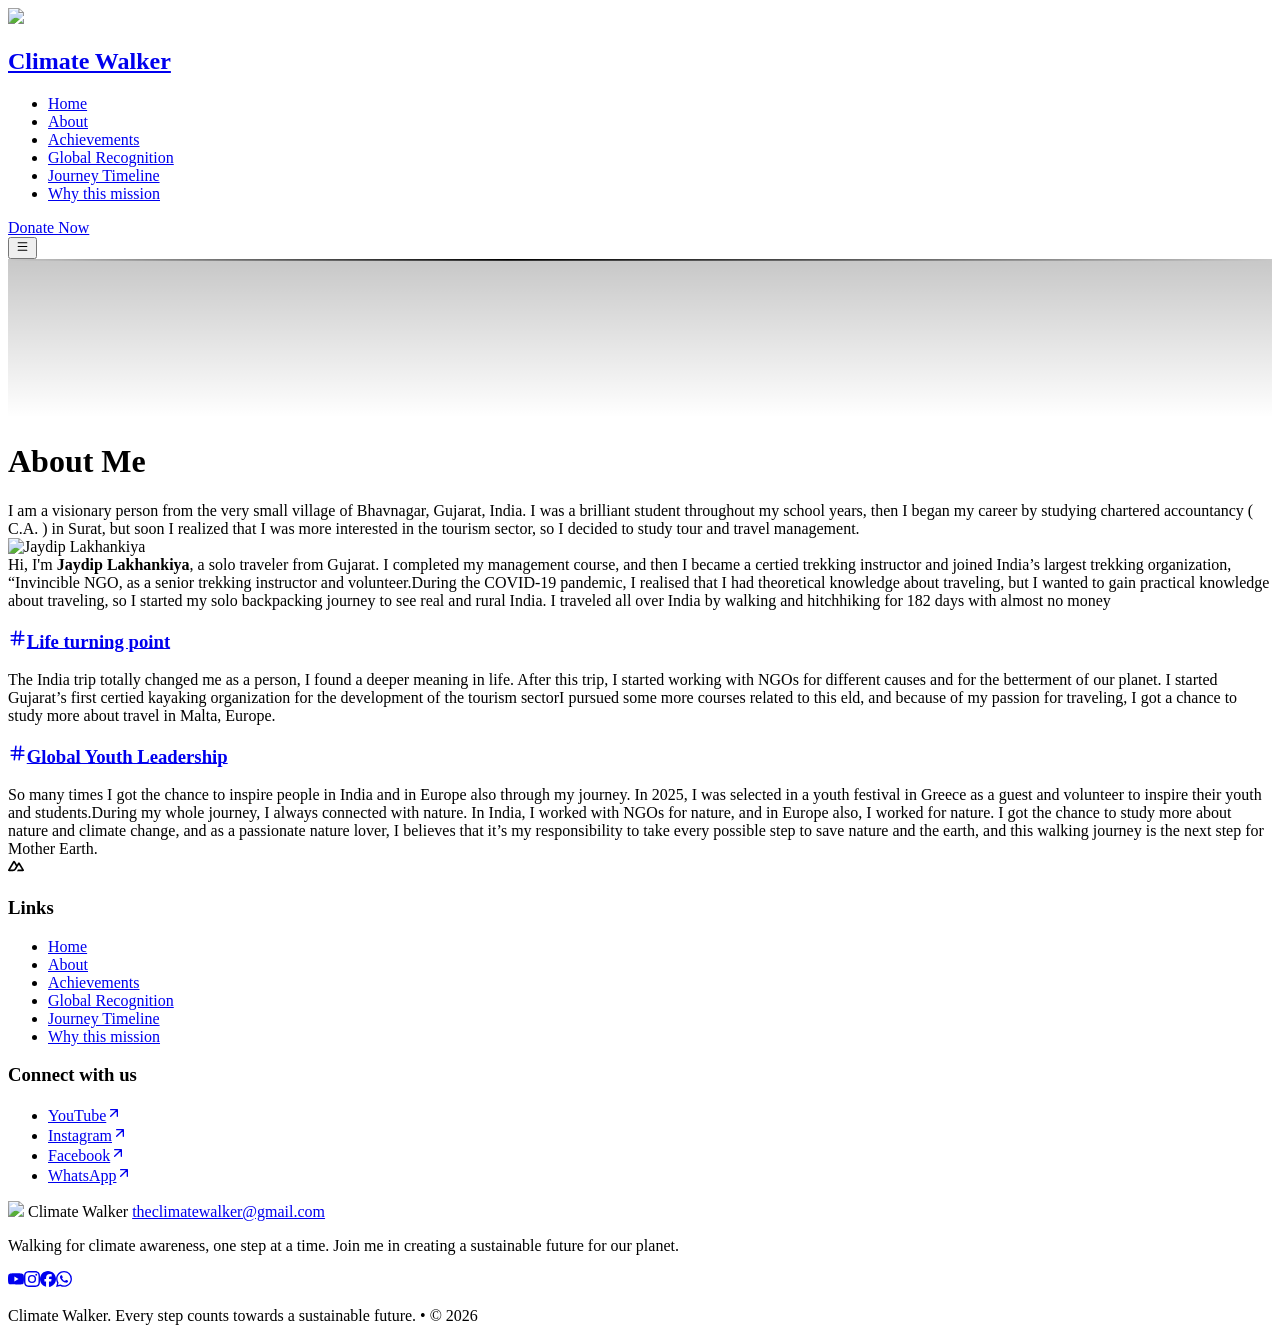
==== commit 51a80fa2: "Updates" ====
--- a/about/index.html
+++ b/about/index.html
@@ -94,4 +94,4 @@
   --ui-warning: var(--ui-color-warning-400);
   --ui-error: var(--ui-color-error-400);
   }
-}</style><title>About Me</title><link rel="stylesheet" href="/_nuxt/entry.D4GqZneT.css" crossorigin><style>@layer components {:where(.i-lucide\:arrow-up-right){display:inline-block;width:1em;height:1em;background-color:currentColor;-webkit-mask-image:var(--svg);mask-image:var(--svg);-webkit-mask-repeat:no-repeat;mask-repeat:no-repeat;-webkit-mask-size:100% 100%;mask-size:100% 100%;--svg:url("data:image/svg+xml,%3Csvg xmlns='http://www.w3.org/2000/svg' viewBox='0 0 24 24' width='24' height='24'%3E%3Cpath fill='none' stroke='black' stroke-linecap='round' stroke-linejoin='round' stroke-width='2' d='M7 7h10v10M7 17L17 7'/%3E%3C/svg%3E")}:where(.i-lucide\:menu){display:inline-block;width:1em;height:1em;background-color:currentColor;-webkit-mask-image:var(--svg);mask-image:var(--svg);-webkit-mask-repeat:no-repeat;mask-repeat:no-repeat;-webkit-mask-size:100% 100%;mask-size:100% 100%;--svg:url("data:image/svg+xml,%3Csvg xmlns='http://www.w3.org/2000/svg' viewBox='0 0 24 24' width='24' height='24'%3E%3Cpath fill='none' stroke='black' stroke-linecap='round' stroke-linejoin='round' stroke-width='2' d='M4 5h16M4 12h16M4 19h16'/%3E%3C/svg%3E")}:where(.i-simple-icons\:facebook){display:inline-block;width:1em;height:1em;background-color:currentColor;-webkit-mask-image:var(--svg);mask-image:var(--svg);-webkit-mask-repeat:no-repeat;mask-repeat:no-repeat;-webkit-mask-size:100% 100%;mask-size:100% 100%;--svg:url("data:image/svg+xml,%3Csvg xmlns='http://www.w3.org/2000/svg' viewBox='0 0 24 24' width='24' height='24'%3E%3Cpath fill='black' d='M9.101 23.691v-7.98H6.627v-3.667h2.474v-1.58c0-4.085 1.848-5.978 5.858-5.978c.401 0 .955.042 1.468.103a9 9 0 0 1 1.141.195v3.325a9 9 0 0 0-.653-.036a27 27 0 0 0-.733-.009c-.707 0-1.259.096-1.675.309a1.7 1.7 0 0 0-.679.622c-.258.42-.374.995-.374 1.752v1.297h3.919l-.386 2.103l-.287 1.564h-3.246v8.245C19.396 23.238 24 18.179 24 12.044c0-6.627-5.373-12-12-12s-12 5.373-12 12c0 5.628 3.874 10.35 9.101 11.647'/%3E%3C/svg%3E")}:where(.i-simple-icons\:instagram){display:inline-block;width:1em;height:1em;background-color:currentColor;-webkit-mask-image:var(--svg);mask-image:var(--svg);-webkit-mask-repeat:no-repeat;mask-repeat:no-repeat;-webkit-mask-size:100% 100%;mask-size:100% 100%;--svg:url("data:image/svg+xml,%3Csvg xmlns='http://www.w3.org/2000/svg' viewBox='0 0 24 24' width='24' height='24'%3E%3Cpath fill='black' d='M7.03.084c-1.277.06-2.149.264-2.91.563a5.9 5.9 0 0 0-2.124 1.388a5.9 5.9 0 0 0-1.38 2.127C.321 4.926.12 5.8.064 7.076s-.069 1.688-.063 4.947s.021 3.667.083 4.947c.061 1.277.264 2.149.563 2.911c.308.789.72 1.457 1.388 2.123a5.9 5.9 0 0 0 2.129 1.38c.763.295 1.636.496 2.913.552c1.278.056 1.689.069 4.947.063s3.668-.021 4.947-.082c1.28-.06 2.147-.265 2.91-.563a5.9 5.9 0 0 0 2.123-1.388a5.9 5.9 0 0 0 1.38-2.129c.295-.763.496-1.636.551-2.912c.056-1.28.07-1.69.063-4.948c-.006-3.258-.02-3.667-.081-4.947c-.06-1.28-.264-2.148-.564-2.911a5.9 5.9 0 0 0-1.387-2.123a5.9 5.9 0 0 0-2.128-1.38c-.764-.294-1.636-.496-2.914-.55C15.647.009 15.236-.006 11.977 0S8.31.021 7.03.084m.14 21.693c-1.17-.05-1.805-.245-2.228-.408a3.7 3.7 0 0 1-1.382-.895a3.7 3.7 0 0 1-.9-1.378c-.165-.423-.363-1.058-.417-2.228c-.06-1.264-.072-1.644-.08-4.848c-.006-3.204.006-3.583.061-4.848c.05-1.169.246-1.805.408-2.228c.216-.561.477-.96.895-1.382a3.7 3.7 0 0 1 1.379-.9c.423-.165 1.057-.361 2.227-.417c1.265-.06 1.644-.072 4.848-.08c3.203-.006 3.583.006 4.85.062c1.168.05 1.804.244 2.227.408c.56.216.96.475 1.382.895s.681.817.9 1.378c.165.422.362 1.056.417 2.227c.06 1.265.074 1.645.08 4.848c.005 3.203-.006 3.583-.061 4.848c-.051 1.17-.245 1.805-.408 2.23c-.216.56-.477.96-.896 1.38a3.7 3.7 0 0 1-1.378.9c-.422.165-1.058.362-2.226.418c-1.266.06-1.645.072-4.85.079s-3.582-.006-4.848-.06m9.783-16.192a1.44 1.44 0 1 0 1.437-1.442a1.44 1.44 0 0 0-1.437 1.442M5.839 12.012a6.161 6.161 0 1 0 12.323-.024a6.162 6.162 0 0 0-12.323.024M8 12.008A4 4 0 1 1 12.008 16A4 4 0 0 1 8 12.008'/%3E%3C/svg%3E")}:where(.i-simple-icons\:nuxtdotjs){display:inline-block;width:1em;height:1em;background-color:currentColor;-webkit-mask-image:var(--svg);mask-image:var(--svg);-webkit-mask-repeat:no-repeat;mask-repeat:no-repeat;-webkit-mask-size:100% 100%;mask-size:100% 100%;--svg:url("data:image/svg+xml,%3Csvg xmlns='http://www.w3.org/2000/svg' viewBox='0 0 24 24' width='24' height='24'%3E%3Cpath fill='black' d='M13.464 19.83h8.922c.283 0 .562-.073.807-.21a1.6 1.6 0 0 0 .591-.574a1.53 1.53 0 0 0 .216-.783a1.53 1.53 0 0 0-.217-.782L17.792 7.414a1.6 1.6 0 0 0-.591-.573a1.65 1.65 0 0 0-.807-.21c-.283 0-.562.073-.807.21a1.6 1.6 0 0 0-.59.573L13.463 9.99L10.47 4.953a1.6 1.6 0 0 0-.591-.573a1.65 1.65 0 0 0-.807-.21c-.284 0-.562.073-.807.21a1.6 1.6 0 0 0-.591.573L.216 17.481a1.53 1.53 0 0 0-.217.782c0 .275.074.545.216.783a1.6 1.6 0 0 0 .59.574c.246.137.525.21.808.21h5.6c2.22 0 3.856-.946 4.982-2.79l2.733-4.593l1.464-2.457l4.395 7.382h-5.859Zm-6.341-2.46l-3.908-.002l5.858-9.842l2.923 4.921l-1.957 3.29c-.748 1.196-1.597 1.632-2.916 1.632'/%3E%3C/svg%3E")}:where(.i-simple-icons\:whatsapp){display:inline-block;width:1em;height:1em;background-color:currentColor;-webkit-mask-image:var(--svg);mask-image:var(--svg);-webkit-mask-repeat:no-repeat;mask-repeat:no-repeat;-webkit-mask-size:100% 100%;mask-size:100% 100%;--svg:url("data:image/svg+xml,%3Csvg xmlns='http://www.w3.org/2000/svg' viewBox='0 0 24 24' width='24' height='24'%3E%3Cpath fill='black' d='M17.472 14.382c-.297-.149-1.758-.867-2.03-.967c-.273-.099-.471-.148-.67.15c-.197.297-.767.966-.94 1.164c-.173.199-.347.223-.644.075c-.297-.15-1.255-.463-2.39-1.475c-.883-.788-1.48-1.761-1.653-2.059c-.173-.297-.018-.458.13-.606c.134-.133.298-.347.446-.52s.198-.298.298-.497c.099-.198.05-.371-.025-.52s-.669-1.612-.916-2.207c-.242-.579-.487-.5-.669-.51a13 13 0 0 0-.57-.01c-.198 0-.52.074-.792.372c-.272.297-1.04 1.016-1.04 2.479c0 1.462 1.065 2.875 1.213 3.074s2.096 3.2 5.077 4.487c.709.306 1.262.489 1.694.625c.712.227 1.36.195 1.871.118c.571-.085 1.758-.719 2.006-1.413s.248-1.289.173-1.413c-.074-.124-.272-.198-.57-.347m-5.421 7.403h-.004a9.87 9.87 0 0 1-5.031-1.378l-.361-.214l-3.741.982l.998-3.648l-.235-.374a9.86 9.86 0 0 1-1.51-5.26c.001-5.45 4.436-9.884 9.888-9.884c2.64 0 5.122 1.03 6.988 2.898a9.82 9.82 0 0 1 2.893 6.994c-.003 5.45-4.437 9.884-9.885 9.884m8.413-18.297A11.82 11.82 0 0 0 12.05 0C5.495 0 .16 5.335.157 11.892c0 2.096.547 4.142 1.588 5.945L.057 24l6.305-1.654a11.9 11.9 0 0 0 5.683 1.448h.005c6.554 0 11.89-5.335 11.893-11.893a11.82 11.82 0 0 0-3.48-8.413'/%3E%3C/svg%3E")}:where(.i-simple-icons\:youtube){display:inline-block;width:1em;height:1em;background-color:currentColor;-webkit-mask-image:var(--svg);mask-image:var(--svg);-webkit-mask-repeat:no-repeat;mask-repeat:no-repeat;-webkit-mask-size:100% 100%;mask-size:100% 100%;--svg:url("data:image/svg+xml,%3Csvg xmlns='http://www.w3.org/2000/svg' viewBox='0 0 24 24' width='24' height='24'%3E%3Cpath fill='black' d='M23.498 6.186a3.02 3.02 0 0 0-2.122-2.136C19.505 3.545 12 3.545 12 3.545s-7.505 0-9.377.505A3.02 3.02 0 0 0 .502 6.186C0 8.07 0 12 0 12s0 3.93.502 5.814a3.02 3.02 0 0 0 2.122 2.136c1.871.505 9.376.505 9.376.505s7.505 0 9.377-.505a3.02 3.02 0 0 0 2.122-2.136C24 15.93 24 12 24 12s0-3.93-.502-5.814M9.545 15.568V8.432L15.818 12z'/%3E%3C/svg%3E")}}</style><link rel="preload" as="fetch" crossorigin="anonymous" href="/about/_payload.json?dd4e8113-eeb3-420f-b4c5-ad14ffbab2b7"><link rel="modulepreload" as="script" crossorigin href="/_nuxt/B-XcjQC_.js"><link rel="modulepreload" as="script" crossorigin href="/_nuxt/BX67C-W2.js"><link rel="modulepreload" as="script" crossorigin href="/_nuxt/BQXUR8Ls.js"><link rel="modulepreload" as="script" crossorigin href="/_nuxt/BcqQkI2-.js"><link rel="modulepreload" as="script" crossorigin href="/_nuxt/iik6CYzq.js"><link rel="modulepreload" as="script" crossorigin href="/_nuxt/DYePjmha.js"><link rel="modulepreload" as="script" crossorigin href="/_nuxt/BnOHF2ia.js"><link rel="modulepreload" as="script" crossorigin href="/_nuxt/sl1g3BOP.js"><link rel="preload" as="fetch" fetchpriority="low" crossorigin="anonymous" href="/_nuxt/builds/meta/dd4e8113-eeb3-420f-b4c5-ad14ffbab2b7.json"><meta name="theme-color" content="white"><link rel="icon" href="/favicon.ico"><meta property="og:image" content="https://ui.nuxt.com/assets/templates/nuxt/landing-light.png"><meta name="twitter:image" content="https://ui.nuxt.com/assets/templates/nuxt/landing-light.png"><meta name="twitter:card" content="summary_large_image"><meta property="og:title" content="About Me"><meta name="description" content="I am a visionary person from the very small village of Bhavnagar, Gujarat, India. I was a brilliant student throughout my school years, then I began my career by studying chartered accountancy ( C.A. ) in Surat, but soon I realized that I was more interested in the tourism sector, so I decided to study tour and travel management."><meta property="og:description" content="I am a visionary person from the very small village of Bhavnagar, Gujarat, India. I was a brilliant student throughout my school years, then I began my career by studying chartered accountancy ( C.A. ) in Surat, but soon I realized that I was more interested in the tourism sector, so I decided to study tour and travel management."><script type="module" src="/_nuxt/B-XcjQC_.js" crossorigin></script><script>"use strict";(()=>{const t=window,e=document.documentElement,c=["dark","light"],n=getStorageValue("localStorage","nuxt-color-mode")||"system";let i=n==="system"?u():n;const r=e.getAttribute("data-color-mode-forced");r&&(i=r),l(i),t["__NUXT_COLOR_MODE__"]={preference:n,value:i,getColorScheme:u,addColorScheme:l,removeColorScheme:d};function l(o){const s=""+o+"",a="";e.classList?e.classList.add(s):e.className+=" "+s,a&&e.setAttribute("data-"+a,o)}function d(o){const s=""+o+"",a="";e.classList?e.classList.remove(s):e.className=e.className.replace(new RegExp(s,"g"),""),a&&e.removeAttribute("data-"+a)}function f(o){return t.matchMedia("(prefers-color-scheme"+o+")")}function u(){if(t.matchMedia&&f("").media!=="not all"){for(const o of c)if(f(":"+o).matches)return o}return"light"}})();function getStorageValue(t,e){switch(t){case"localStorage":return window.localStorage.getItem(e);case"sessionStorage":return window.sessionStorage.getItem(e);case"cookie":return getCookie(e);default:return null}}function getCookie(t){const c=("; "+window.document.cookie).split("; "+t+"=");if(c.length===2)return c.pop()?.split(";").shift()}</script></head><body><div id="__nuxt" class="isolate"><!--[--><!--[--><!--[--><!--[--><!--[--><!--[--><!----><!----><!----><header class="bg-default/75 backdrop-blur border-b border-default h-(--ui-header-height) sticky top-0 z-50"><!--[--><!--]--><div class="w-full max-w-(--ui-container) mx-auto px-4 sm:px-6 lg:px-8 flex items-center justify-between gap-3 h-full"><!--[--><div class="lg:flex-1 flex items-center gap-1.5"><!----><!--[--><a href="/" class=""><div class="flex items-center gap-2 h-12 w-auto h-6 shrink-0"><img src="/climate-walker-logo.png" class="h-10"><h2 class="text-lg font-bold">Climate Walker</h2></div></a><!--]--></div><div class="hidden lg:flex"><!--[--><!--]--></div><div class="flex items-center justify-end lg:flex-1 gap-1.5"><!--[--><!--[--><!----><!----><nav data-collapsed="false" class="relative gap-1.5 [&amp;&gt;div]:min-w-0 items-center justify-between hidden lg:block" aria-label="Main" data-orientation="horizontal" dir="ltr" data-reka-navigation-menu><!--[--><!--[--><!--]--><!--[--><!--[--><div style="position:relative;"><ul class="isolate min-w-0 flex items-center" data-orientation="horizontal"><!--[--><!--[--><li data-menu-item class="min-w-0 py-2"><!--[--><!--[--><a href="/#home" data-reka-collection-item class="group relative w-full flex items-center gap-1.5 font-medium text-sm before:absolute before:z-[-1] before:rounded-md focus:outline-none focus-visible:outline-none dark:focus-visible:outline-none focus-visible:before:ring-inset focus-visible:before:ring-2 focus-visible:before:ring-primary px-2.5 py-1.5 before:inset-x-px before:inset-y-0 text-muted hover:text-highlighted transition-colors data-[state=open]:text-highlighted"><!--[--><!--[--><!--[--><!----><!--]--><span class="truncate"><!--[-->Home<!--]--><!----></span><!----><!--]--><!--]--></a><!----><!--]--><!----><!--]--></li><li data-menu-item class="min-w-0 py-2"><!--[--><!--[--><a href="/about" data-reka-collection-item data-active aria-current="page" class="group relative w-full flex items-center gap-1.5 font-medium text-sm before:absolute before:z-[-1] before:rounded-md focus:outline-none focus-visible:outline-none dark:focus-visible:outline-none focus-visible:before:ring-inset focus-visible:before:ring-2 focus-visible:before:ring-primary px-2.5 py-1.5 before:inset-x-px before:inset-y-0 text-primary"><!--[--><!--[--><!--[--><!----><!--]--><span class="truncate"><!--[-->About<!--]--><!----></span><!----><!--]--><!--]--></a><!----><!--]--><!----><!--]--></li><li data-menu-item class="min-w-0 py-2"><!--[--><!--[--><a href="/#achievements" data-reka-collection-item class="group relative w-full flex items-center gap-1.5 font-medium text-sm before:absolute before:z-[-1] before:rounded-md focus:outline-none focus-visible:outline-none dark:focus-visible:outline-none focus-visible:before:ring-inset focus-visible:before:ring-2 focus-visible:before:ring-primary px-2.5 py-1.5 before:inset-x-px before:inset-y-0 text-muted hover:text-highlighted transition-colors data-[state=open]:text-highlighted"><!--[--><!--[--><!--[--><!----><!--]--><span class="truncate"><!--[-->Achievements<!--]--><!----></span><!----><!--]--><!--]--></a><!----><!--]--><!----><!--]--></li><li data-menu-item class="min-w-0 py-2"><!--[--><!--[--><a href="/global-recognition" data-reka-collection-item class="group relative w-full flex items-center gap-1.5 font-medium text-sm before:absolute before:z-[-1] before:rounded-md focus:outline-none focus-visible:outline-none dark:focus-visible:outline-none focus-visible:before:ring-inset focus-visible:before:ring-2 focus-visible:before:ring-primary px-2.5 py-1.5 before:inset-x-px before:inset-y-0 text-muted hover:text-highlighted transition-colors data-[state=open]:text-highlighted"><!--[--><!--[--><!--[--><!----><!--]--><span class="truncate"><!--[-->Global Recognition<!--]--><!----></span><!----><!--]--><!--]--></a><!----><!--]--><!----><!--]--></li><li data-menu-item class="min-w-0 py-2"><!--[--><!--[--><a href="/journey-timeline" data-reka-collection-item class="group relative w-full flex items-center gap-1.5 font-medium text-sm before:absolute before:z-[-1] before:rounded-md focus:outline-none focus-visible:outline-none dark:focus-visible:outline-none focus-visible:before:ring-inset focus-visible:before:ring-2 focus-visible:before:ring-primary px-2.5 py-1.5 before:inset-x-px before:inset-y-0 text-muted hover:text-highlighted transition-colors data-[state=open]:text-highlighted"><!--[--><!--[--><!--[--><!----><!--]--><span class="truncate"><!--[-->Journey Timeline<!--]--><!----></span><!----><!--]--><!--]--></a><!----><!--]--><!----><!--]--></li><li data-menu-item class="min-w-0 py-2"><!--[--><!--[--><a href="/why-this-mission" data-reka-collection-item class="group relative w-full flex items-center gap-1.5 font-medium text-sm before:absolute before:z-[-1] before:rounded-md focus:outline-none focus-visible:outline-none dark:focus-visible:outline-none focus-visible:before:ring-inset focus-visible:before:ring-2 focus-visible:before:ring-primary px-2.5 py-1.5 before:inset-x-px before:inset-y-0 text-muted hover:text-highlighted transition-colors data-[state=open]:text-highlighted"><!--[--><!--[--><!--[--><!----><!--]--><span class="truncate"><!--[-->Why this mission<!--]--><!----></span><!----><!--]--><!--]--></a><!----><!--]--><!----><!--]--></li><!--]--><!--]--></ul></div><!----><!--]--><!--]--><!--[--><!--]--><div class="absolute top-full left-0 flex w-full justify-center"><!----><!----></div><!--]--></nav><!--]--><!--[--><!--[--><a href="#support-us" class="rounded-md font-medium items-center disabled:cursor-not-allowed aria-disabled:cursor-not-allowed disabled:opacity-75 aria-disabled:opacity-75 transition-colors px-2.5 py-1.5 text-sm gap-1.5 text-primary ring ring-inset ring-primary/25 bg-primary/10 hover:bg-primary/15 active:bg-primary/15 disabled:bg-primary/10 aria-disabled:bg-primary/10 focus:outline-none focus-visible:ring-2 focus-visible:ring-primary hidden lg:block"><!--[--><!--[--><!----><!--]--><!--[--><span class="truncate">Donate Now</span><!--]--><!--[--><!----><!--]--><!--]--></a><!--]--><!--]--><!--[--><!--[--><div class="size-8"></div><!--]--><!--]--><!--]--><!--[--><!--[--><!--[--><button type="button" aria-label="Open menu" class="rounded-md font-medium inline-flex items-center disabled:cursor-not-allowed aria-disabled:cursor-not-allowed disabled:opacity-75 aria-disabled:opacity-75 transition-colors text-sm gap-1.5 text-default hover:bg-elevated active:bg-elevated focus:outline-none focus-visible:bg-elevated hover:disabled:bg-transparent dark:hover:disabled:bg-transparent hover:aria-disabled:bg-transparent dark:hover:aria-disabled:bg-transparent p-1.5 lg:hidden -me-1.5"><!--[--><!--[--><span class="iconify i-lucide:menu shrink-0 size-5" aria-hidden="true" style=""></span><!--]--><!--[--><!----><!--]--><!--[--><!----><!--]--><!--]--></button><!--]--><!--]--><!--]--></div><!--]--></div><!--[--><!--]--></header><!--[--><!----><!--v-if--><!--]--><!--]--><div class="min-h-[calc(100vh-var(--ui-header-height))]"><!--[--><div class="flex flex-col lg:grid lg:grid-cols-10 lg:gap-10" id="about"><!----><div class="lg:col-span-10"><!--[--><div data-orientation="horizontal" class="relative isolate"><!--[--><div class="absolute w-full -top-px transition-all text-primary shrink-0 opacity-0 duration-1000"><svg viewBox="0 0 1440 181" fill="none" xmlns="http://www.w3.org/2000/svg" class="pointer-events-none"><mask id="path-1-inside-1_414_5526" fill="white"><path d="M0 0H1440V181H0V0Z"></path></mask><path d="M0 0H1440V181H0V0Z" fill="url(#paint0_linear_414_5526)" fill-opacity="0.22"></path><path d="M0 2H1440V-2H0V2Z" fill="url(#paint1_linear_414_5526)" mask="url(#path-1-inside-1_414_5526)"></path><defs><linearGradient id="paint0_linear_414_5526" x1="720" y1="0" x2="720" y2="181" gradientUnits="userSpaceOnUse"><stop stop-color="currentColor"></stop><stop offset="1" stop-color="currentColor" stop-opacity="0"></stop></linearGradient><linearGradient id="paint1_linear_414_5526" x1="0" y1="90.5" x2="1440" y2="90.5" gradientUnits="userSpaceOnUse"><stop stop-color="currentColor" stop-opacity="0"></stop><stop offset="0.395" stop-color="currentColor"></stop><stop offset="1" stop-color="currentColor" stop-opacity="0"></stop></linearGradient></defs></svg></div><!--]--><div class="w-full mx-auto px-4 sm:px-6 lg:px-8 flex flex-col py-24 sm:py-32 lg:py-40 gap-16 sm:gap-y-24 lg:grid-cols-2 lg:items-center lg:flex sm:flex-row items-center max-w-5xl"><!--[--><div class=""><div class=""><!--[--><!----><h1 class="text-5xl sm:text-7xl text-pretty tracking-tight font-bold text-highlighted !mx-0 text-left"><!--[-->About Me<!--]--></h1><div class="text-lg sm:text-xl/8 text-muted text-pretty mt-6 !mx-0 text-left"><!--[-->I am a visionary person from the very small village of Bhavnagar, Gujarat, India. I was a brilliant student throughout my school years, then I began my career by studying chartered accountancy ( C.A. ) in Surat, but soon I realized that I was more interested in the tourism sector, so I decided to study tour and travel management.<!--]--></div><!--]--></div><!----><!----></div><!--[--><img onerror="this.setAttribute(&#39;data-error&#39;, 1)" width="512" height="512" alt="Jaydip Lakhankiya" data-nuxt-img srcset="/_ipx/s_512x512/images/featured/whos_who.JPG 1x, /_ipx/s_1024x1024/images/featured/whos_who.JPG 2x" class="sm:rotate-4 size-64 rounded-lg ring ring-default ring-offset-3 ring-offset-primary object-cover" src="/_ipx/s_512x512/images/featured/whos_who.JPG"><!--]--><!--]--></div><!--[--><!--]--></div><section data-orientation="vertical" class="relative isolate"><!--[--><!--]--><div class="w-full mx-auto px-4 sm:px-6 lg:px-8 flex flex-col lg:grid py-16 sm:py-24 lg:py-32 gap-8 sm:gap-16 !pt-0 max-w-5xl"><!--[--><!----><!--[--><!--[--><div class="">Hi, I&#39;m <strong><!--[-->Jaydip Lakhankiya<!--]--></strong>, a solo traveler from Gujarat. I completed my management course, and then I became a certied trekking instructor and joined India’s largest trekking organization, “Invincible NGO, as a senior trekking instructor and volunteer.During the COVID-19 pandemic, I realised that I had theoretical knowledge about traveling, but I wanted to gain practical knowledge about traveling, so I started my solo backpacking journey to see real and rural India. I traveled all over India by walking and hitchhiking for 182 days with almost no money<h3 id="life-turning-point" class="relative text-xl text-highlighted font-bold mt-8 mb-3 scroll-mt-[calc(32px+45px+var(--ui-header-height))] lg:scroll-mt-[calc(32px+var(--ui-header-height))] [&amp;&gt;a]:focus-visible:outline-primary [&amp;&gt;a&gt;code]:border-dashed hover:[&amp;&gt;a&gt;code]:border-primary hover:[&amp;&gt;a&gt;code]:text-primary [&amp;&gt;a&gt;code]:text-lg/6 [&amp;&gt;a&gt;code]:font-bold [&amp;&gt;a&gt;code]:transition-colors"><a href="#life-turning-point" class="group lg:ps-2 lg:-ms-2"><span class="absolute -ms-8 top-0.5 opacity-0 group-hover:opacity-100 group-focus:opacity-100 p-1 bg-elevated hover:text-primary rounded-md hidden lg:flex text-muted transition"><span class="iconify i-lucide:hash size-4 shrink-0" aria-hidden="true" style=""></span></span><!--[-->Life turning point<!--]--></a></h3>The India trip totally changed me as a person, I found a deeper meaning in life. After this trip, I started working with NGOs for different causes and for the betterment of our planet. I started Gujarat’s first certied kayaking organization for the development of the tourism sectorI pursued some more courses related to this eld, and because of my passion for traveling, I got a chance to study more about travel in Malta, Europe.<h3 id="global-youth-leadership" class="relative text-xl text-highlighted font-bold mt-8 mb-3 scroll-mt-[calc(32px+45px+var(--ui-header-height))] lg:scroll-mt-[calc(32px+var(--ui-header-height))] [&amp;&gt;a]:focus-visible:outline-primary [&amp;&gt;a&gt;code]:border-dashed hover:[&amp;&gt;a&gt;code]:border-primary hover:[&amp;&gt;a&gt;code]:text-primary [&amp;&gt;a&gt;code]:text-lg/6 [&amp;&gt;a&gt;code]:font-bold [&amp;&gt;a&gt;code]:transition-colors"><a href="#global-youth-leadership" class="group lg:ps-2 lg:-ms-2"><span class="absolute -ms-8 top-0.5 opacity-0 group-hover:opacity-100 group-focus:opacity-100 p-1 bg-elevated hover:text-primary rounded-md hidden lg:flex text-muted transition"><span class="iconify i-lucide:hash size-4 shrink-0" aria-hidden="true" style=""></span></span><!--[-->Global Youth Leadership<!--]--></a></h3>So many times I got the chance to inspire people in India and in Europe also through my journey. In 2025, I was selected in a youth festival in Greece as a guest and volunteer to inspire their youth and students.During my whole journey, I always connected with nature. In India, I worked with NGOs for nature, and in Europe also, I worked for nature. I got the chance to study more about nature and climate change, and as a passionate nature lover, I believes that it’s my responsibility to take every possible step to save nature and the earth, and this walking journey is the next step for Mother Earth.</div><!--]--><!--]--><!--]--></div><!--[--><!--]--></section><!--]--></div><!----></div><!--]--></div><!--[--><div data-orientation="horizontal" role="separator" class="flex items-center align-center text-center w-full flex-row h-px"><!--[--><!--[--><div class="border-default w-full border-solid border-t"></div><!--[--><div class="font-medium text-default flex mx-3 whitespace-nowrap"><!--[--><span class="iconify i-simple-icons:nuxtdotjs shrink-0 size-5" aria-hidden="true" style=""></span><!--]--></div><div class="border-default w-full border-solid border-t"></div><!--]--><!--]--><!--]--></div><footer><div class="py-8 lg:py-12 border-b border-default"><!--[--><div class="w-full max-w-(--ui-container) mx-auto px-4 sm:px-6 lg:px-8"><!--[--><nav class="xl:grid xl:grid-cols-3 xl:gap-8"><!----><div class="flex flex-col lg:grid grid-flow-col auto-cols-fr gap-8 xl:col-span-2"><!--[--><!--[--><div><h3 class="text-sm font-semibold"><!--[-->Links<!--]--></h3><ul class="mt-6 space-y-4"><!--[--><li class="relative"><!--[--><a href="/" class="group text-sm flex items-center gap-1.5 focus-visible:outline-primary text-muted hover:text-default transition-colors"><!--[--><!--[--><!--[--><!----><!--]--><span class="truncate"><!--[-->Home<!--]--><!----></span><!--[--><!--]--><!--]--><!--]--></a><!--]--></li><li class="relative"><!--[--><a href="/about" class="group text-sm flex items-center gap-1.5 focus-visible:outline-primary text-primary font-medium"><!--[--><!--[--><!--[--><!----><!--]--><span class="truncate"><!--[-->About<!--]--><!----></span><!--[--><!--]--><!--]--><!--]--></a><!--]--></li><li class="relative"><!--[--><a href="/#achievements" class="group text-sm flex items-center gap-1.5 focus-visible:outline-primary text-muted hover:text-default transition-colors"><!--[--><!--[--><!--[--><!----><!--]--><span class="truncate"><!--[-->Achievements<!--]--><!----></span><!--[--><!--]--><!--]--><!--]--></a><!--]--></li><li class="relative"><!--[--><a href="/global-recognition" class="group text-sm flex items-center gap-1.5 focus-visible:outline-primary text-muted hover:text-default transition-colors"><!--[--><!--[--><!--[--><!----><!--]--><span class="truncate"><!--[-->Global Recognition<!--]--><!----></span><!--[--><!--]--><!--]--><!--]--></a><!--]--></li><li class="relative"><!--[--><a href="/journey-timeline" class="group text-sm flex items-center gap-1.5 focus-visible:outline-primary text-muted hover:text-default transition-colors"><!--[--><!--[--><!--[--><!----><!--]--><span class="truncate"><!--[-->Journey Timeline<!--]--><!----></span><!--[--><!--]--><!--]--><!--]--></a><!--]--></li><li class="relative"><!--[--><a href="/why-this-mission" class="group text-sm flex items-center gap-1.5 focus-visible:outline-primary text-muted hover:text-default transition-colors"><!--[--><!--[--><!--[--><!----><!--]--><span class="truncate"><!--[-->Why this mission<!--]--><!----></span><!--[--><!--]--><!--]--><!--]--></a><!--]--></li><!--]--></ul></div><div><h3 class="text-sm font-semibold"><!--[-->Connect with us<!--]--></h3><ul class="mt-6 space-y-4"><!--[--><li class="relative"><!--[--><!--[--><a href="https://www.youtube.com/@the.climate.walker" rel="noopener noreferrer" target="_blank" class="group text-sm flex items-center gap-1.5 focus-visible:outline-primary text-muted hover:text-default transition-colors"><!--[--><!--[--><!--[--><!----><!--]--><span class="truncate"><!--[-->YouTube<!--]--><span class="iconify i-lucide:arrow-up-right size-3 absolute top-0 text-dimmed inline-block" aria-hidden="true" style=""></span></span><!--[--><!--]--><!--]--><!--]--></a><!--]--><!--]--></li><li class="relative"><!--[--><!--[--><a href="https://www.instagram.com/the.climate.walker" rel="noopener noreferrer" target="_blank" class="group text-sm flex items-center gap-1.5 focus-visible:outline-primary text-muted hover:text-default transition-colors"><!--[--><!--[--><!--[--><!----><!--]--><span class="truncate"><!--[-->Instagram<!--]--><span class="iconify i-lucide:arrow-up-right size-3 absolute top-0 text-dimmed inline-block" aria-hidden="true" style=""></span></span><!--[--><!--]--><!--]--><!--]--></a><!--]--><!--]--></li><li class="relative"><!--[--><!--[--><a href="https://www.facebook.com/share/1EvQgo67RF/" rel="noopener noreferrer" target="_blank" class="group text-sm flex items-center gap-1.5 focus-visible:outline-primary text-muted hover:text-default transition-colors"><!--[--><!--[--><!--[--><!----><!--]--><span class="truncate"><!--[-->Facebook<!--]--><span class="iconify i-lucide:arrow-up-right size-3 absolute top-0 text-dimmed inline-block" aria-hidden="true" style=""></span></span><!--[--><!--]--><!--]--><!--]--></a><!--]--><!--]--></li><li class="relative"><!--[--><!--[--><a href="https://wa.me/917435827283" rel="noopener noreferrer" target="_blank" class="group text-sm flex items-center gap-1.5 focus-visible:outline-primary text-muted hover:text-default transition-colors"><!--[--><!--[--><!--[--><!----><!--]--><span class="truncate"><!--[-->WhatsApp<!--]--><span class="iconify i-lucide:arrow-up-right size-3 absolute top-0 text-dimmed inline-block" aria-hidden="true" style=""></span></span><!--[--><!--]--><!--]--><!--]--></a><!--]--><!--]--></li><!--]--></ul></div><!--]--><!--]--></div><div class="mt-10 xl:mt-0"><!--[--><div><div class="flex items-center mb-6"><img src="/climate-walker-logo.png" class="h-12"><span class="text-2xl ml-5 font-bold flex flex-col"> Climate Walker <a href="mailto:theclimatewalker@gmail.com" class="text-climate-green text-sm text-green-400 hover:text-green-600"> theclimatewalker@gmail.com </a></span></div><p class="text-gray-400 leading-relaxed"> Walking for climate awareness, one step at a time. Join me in creating a sustainable future for our planet. </p></div><!--]--></div></nav><!--]--></div><!--]--></div><div class="w-full max-w-(--ui-container) mx-auto px-4 sm:px-6 lg:px-8 py-8 lg:py-4 lg:flex lg:items-center lg:justify-between lg:gap-x-3"><!--[--><div class="lg:flex-1 flex items-center justify-center lg:justify-end gap-x-1.5 lg:order-3"><!--[--><!--[--><!--[--><a href="https://www.youtube.com/@the.climate.walker" rel="noopener noreferrer" target="_blank" aria-label="Climate Walker on Youtube" class="rounded-md font-medium inline-flex items-center disabled:cursor-not-allowed aria-disabled:cursor-not-allowed disabled:opacity-75 aria-disabled:opacity-75 transition-colors text-sm gap-1.5 text-default hover:bg-elevated active:bg-elevated focus:outline-none focus-visible:bg-elevated hover:disabled:bg-transparent dark:hover:disabled:bg-transparent hover:aria-disabled:bg-transparent dark:hover:aria-disabled:bg-transparent p-1.5"><!--[--><!--[--><span class="iconify i-simple-icons:youtube shrink-0 size-5" aria-hidden="true" style=""></span><!--]--><!--[--><!----><!--]--><!--[--><!----><!--]--><!--]--></a><!--]--><!--]--><!--[--><!--[--><a href="https://www.instagram.com/the.climate.walker" rel="noopener noreferrer" target="_blank" aria-label="Climate Walker on Instagram" class="rounded-md font-medium inline-flex items-center disabled:cursor-not-allowed aria-disabled:cursor-not-allowed disabled:opacity-75 aria-disabled:opacity-75 transition-colors text-sm gap-1.5 text-default hover:bg-elevated active:bg-elevated focus:outline-none focus-visible:bg-elevated hover:disabled:bg-transparent dark:hover:disabled:bg-transparent hover:aria-disabled:bg-transparent dark:hover:aria-disabled:bg-transparent p-1.5"><!--[--><!--[--><span class="iconify i-simple-icons:instagram shrink-0 size-5" aria-hidden="true" style=""></span><!--]--><!--[--><!----><!--]--><!--[--><!----><!--]--><!--]--></a><!--]--><!--]--><!--[--><!--[--><a href="https://www.facebook.com/share/1EvQgo67RF/" rel="noopener noreferrer" target="_blank" aria-label="Climate Walker on Facebook" class="rounded-md font-medium inline-flex items-center disabled:cursor-not-allowed aria-disabled:cursor-not-allowed disabled:opacity-75 aria-disabled:opacity-75 transition-colors text-sm gap-1.5 text-default hover:bg-elevated active:bg-elevated focus:outline-none focus-visible:bg-elevated hover:disabled:bg-transparent dark:hover:disabled:bg-transparent hover:aria-disabled:bg-transparent dark:hover:aria-disabled:bg-transparent p-1.5"><!--[--><!--[--><span class="iconify i-simple-icons:facebook shrink-0 size-5" aria-hidden="true" style=""></span><!--]--><!--[--><!----><!--]--><!--[--><!----><!--]--><!--]--></a><!--]--><!--]--><!--[--><!--[--><a href="https://wa.me/917435827283" rel="noopener noreferrer" target="_blank" aria-label="Climate Walker on WhatsApp" class="rounded-md font-medium inline-flex items-center disabled:cursor-not-allowed aria-disabled:cursor-not-allowed disabled:opacity-75 aria-disabled:opacity-75 transition-colors text-sm gap-1.5 text-default hover:bg-elevated active:bg-elevated focus:outline-none focus-visible:bg-elevated hover:disabled:bg-transparent dark:hover:disabled:bg-transparent hover:aria-disabled:bg-transparent dark:hover:aria-disabled:bg-transparent p-1.5"><!--[--><!--[--><span class="iconify i-simple-icons:whatsapp shrink-0 size-5" aria-hidden="true" style=""></span><!--]--><!--[--><!----><!--]--><!--[--><!----><!--]--><!--]--></a><!--]--><!--]--><!--]--></div><div class="mt-3 lg:mt-0 lg:order-2 flex items-center justify-center"><!--[--><!--]--></div><div class="flex items-center justify-center lg:justify-start lg:flex-1 gap-x-1.5 mt-3 lg:mt-0 lg:order-1"><!--[--><p class="text-sm text-muted"> Climate Walker. Every step counts towards a sustainable future. • © 2026</p><!--]--></div><!--]--></div><!----></footer><div id="askbigbot-chatbot"></div><!--]--><!--]--><!--]--><!--[--><!--]--><!--v-if--><!--]--><!--[--><!--]--><!--]--><!--]--></div><div id="teleports"></div><script type="application/json" data-nuxt-data="nuxt-app" data-ssr="true" id="__NUXT_DATA__" data-src="/about/_payload.json?dd4e8113-eeb3-420f-b4c5-ad14ffbab2b7">[{"state":1,"once":8,"_errors":9,"serverRendered":5,"path":11,"prerenderedAt":12},["Reactive",2],{"$scolor-mode":3,"$stoasts":7},{"preference":4,"value":4,"unknown":5,"forced":6},"system",true,false,[],["Set"],["ShallowReactive",10],{"about":-1,"mdc--ooujf7-key":-1},"/about",1772641984480]</script><script>window.__NUXT__={};window.__NUXT__.config={public:{mdc:{components:{prose:true,map:{accordion:"ProseAccordion","accordion-item":"ProseAccordionItem",badge:"ProseBadge",callout:"ProseCallout",card:"ProseCard","card-group":"ProseCardGroup",caution:"ProseCaution","code-collapse":"ProseCodeCollapse","code-group":"ProseCodeGroup","code-icon":"ProseCodeIcon","code-preview":"ProseCodePreview","code-tree":"ProseCodeTree",collapsible:"ProseCollapsible",field:"ProseField","field-group":"ProseFieldGroup",icon:"ProseIcon",kbd:"ProseKbd",note:"ProseNote",steps:"ProseSteps",tabs:"ProseTabs","tabs-item":"ProseTabsItem",tip:"ProseTip",warning:"ProseWarning"}},headings:{anchorLinks:{h1:false,h2:true,h3:true,h4:true,h5:false,h6:false}}},content:{wsUrl:""}},app:{baseURL:"/",buildId:"dd4e8113-eeb3-420f-b4c5-ad14ffbab2b7",buildAssetsDir:"/_nuxt/",cdnURL:""}}</script></body></html>+}</style><title>About Me</title><link rel="stylesheet" href="/Climate-Walker/_nuxt/entry.DoBhG8Ig.css" crossorigin><style>@layer components {:where(.i-lucide\:arrow-up-right){display:inline-block;width:1em;height:1em;background-color:currentColor;-webkit-mask-image:var(--svg);mask-image:var(--svg);-webkit-mask-repeat:no-repeat;mask-repeat:no-repeat;-webkit-mask-size:100% 100%;mask-size:100% 100%;--svg:url("data:image/svg+xml,%3Csvg xmlns='http://www.w3.org/2000/svg' viewBox='0 0 24 24' width='24' height='24'%3E%3Cpath fill='none' stroke='black' stroke-linecap='round' stroke-linejoin='round' stroke-width='2' d='M7 7h10v10M7 17L17 7'/%3E%3C/svg%3E")}:where(.i-lucide\:hash){display:inline-block;width:1em;height:1em;background-color:currentColor;-webkit-mask-image:var(--svg);mask-image:var(--svg);-webkit-mask-repeat:no-repeat;mask-repeat:no-repeat;-webkit-mask-size:100% 100%;mask-size:100% 100%;--svg:url("data:image/svg+xml,%3Csvg xmlns='http://www.w3.org/2000/svg' viewBox='0 0 24 24' width='24' height='24'%3E%3Cpath fill='none' stroke='black' stroke-linecap='round' stroke-linejoin='round' stroke-width='2' d='M4 9h16M4 15h16M10 3L8 21m8-18l-2 18'/%3E%3C/svg%3E")}:where(.i-lucide\:menu){display:inline-block;width:1em;height:1em;background-color:currentColor;-webkit-mask-image:var(--svg);mask-image:var(--svg);-webkit-mask-repeat:no-repeat;mask-repeat:no-repeat;-webkit-mask-size:100% 100%;mask-size:100% 100%;--svg:url("data:image/svg+xml,%3Csvg xmlns='http://www.w3.org/2000/svg' viewBox='0 0 24 24' width='24' height='24'%3E%3Cpath fill='none' stroke='black' stroke-linecap='round' stroke-linejoin='round' stroke-width='2' d='M4 5h16M4 12h16M4 19h16'/%3E%3C/svg%3E")}:where(.i-simple-icons\:facebook){display:inline-block;width:1em;height:1em;background-color:currentColor;-webkit-mask-image:var(--svg);mask-image:var(--svg);-webkit-mask-repeat:no-repeat;mask-repeat:no-repeat;-webkit-mask-size:100% 100%;mask-size:100% 100%;--svg:url("data:image/svg+xml,%3Csvg xmlns='http://www.w3.org/2000/svg' viewBox='0 0 24 24' width='24' height='24'%3E%3Cpath fill='black' d='M9.101 23.691v-7.98H6.627v-3.667h2.474v-1.58c0-4.085 1.848-5.978 5.858-5.978c.401 0 .955.042 1.468.103a9 9 0 0 1 1.141.195v3.325a9 9 0 0 0-.653-.036a27 27 0 0 0-.733-.009c-.707 0-1.259.096-1.675.309a1.7 1.7 0 0 0-.679.622c-.258.42-.374.995-.374 1.752v1.297h3.919l-.386 2.103l-.287 1.564h-3.246v8.245C19.396 23.238 24 18.179 24 12.044c0-6.627-5.373-12-12-12s-12 5.373-12 12c0 5.628 3.874 10.35 9.101 11.647'/%3E%3C/svg%3E")}:where(.i-simple-icons\:instagram){display:inline-block;width:1em;height:1em;background-color:currentColor;-webkit-mask-image:var(--svg);mask-image:var(--svg);-webkit-mask-repeat:no-repeat;mask-repeat:no-repeat;-webkit-mask-size:100% 100%;mask-size:100% 100%;--svg:url("data:image/svg+xml,%3Csvg xmlns='http://www.w3.org/2000/svg' viewBox='0 0 24 24' width='24' height='24'%3E%3Cpath fill='black' d='M7.03.084c-1.277.06-2.149.264-2.91.563a5.9 5.9 0 0 0-2.124 1.388a5.9 5.9 0 0 0-1.38 2.127C.321 4.926.12 5.8.064 7.076s-.069 1.688-.063 4.947s.021 3.667.083 4.947c.061 1.277.264 2.149.563 2.911c.308.789.72 1.457 1.388 2.123a5.9 5.9 0 0 0 2.129 1.38c.763.295 1.636.496 2.913.552c1.278.056 1.689.069 4.947.063s3.668-.021 4.947-.082c1.28-.06 2.147-.265 2.91-.563a5.9 5.9 0 0 0 2.123-1.388a5.9 5.9 0 0 0 1.38-2.129c.295-.763.496-1.636.551-2.912c.056-1.28.07-1.69.063-4.948c-.006-3.258-.02-3.667-.081-4.947c-.06-1.28-.264-2.148-.564-2.911a5.9 5.9 0 0 0-1.387-2.123a5.9 5.9 0 0 0-2.128-1.38c-.764-.294-1.636-.496-2.914-.55C15.647.009 15.236-.006 11.977 0S8.31.021 7.03.084m.14 21.693c-1.17-.05-1.805-.245-2.228-.408a3.7 3.7 0 0 1-1.382-.895a3.7 3.7 0 0 1-.9-1.378c-.165-.423-.363-1.058-.417-2.228c-.06-1.264-.072-1.644-.08-4.848c-.006-3.204.006-3.583.061-4.848c.05-1.169.246-1.805.408-2.228c.216-.561.477-.96.895-1.382a3.7 3.7 0 0 1 1.379-.9c.423-.165 1.057-.361 2.227-.417c1.265-.06 1.644-.072 4.848-.08c3.203-.006 3.583.006 4.85.062c1.168.05 1.804.244 2.227.408c.56.216.96.475 1.382.895s.681.817.9 1.378c.165.422.362 1.056.417 2.227c.06 1.265.074 1.645.08 4.848c.005 3.203-.006 3.583-.061 4.848c-.051 1.17-.245 1.805-.408 2.23c-.216.56-.477.96-.896 1.38a3.7 3.7 0 0 1-1.378.9c-.422.165-1.058.362-2.226.418c-1.266.06-1.645.072-4.85.079s-3.582-.006-4.848-.06m9.783-16.192a1.44 1.44 0 1 0 1.437-1.442a1.44 1.44 0 0 0-1.437 1.442M5.839 12.012a6.161 6.161 0 1 0 12.323-.024a6.162 6.162 0 0 0-12.323.024M8 12.008A4 4 0 1 1 12.008 16A4 4 0 0 1 8 12.008'/%3E%3C/svg%3E")}:where(.i-simple-icons\:nuxtdotjs){display:inline-block;width:1em;height:1em;background-color:currentColor;-webkit-mask-image:var(--svg);mask-image:var(--svg);-webkit-mask-repeat:no-repeat;mask-repeat:no-repeat;-webkit-mask-size:100% 100%;mask-size:100% 100%;--svg:url("data:image/svg+xml,%3Csvg xmlns='http://www.w3.org/2000/svg' viewBox='0 0 24 24' width='24' height='24'%3E%3Cpath fill='black' d='M13.464 19.83h8.922c.283 0 .562-.073.807-.21a1.6 1.6 0 0 0 .591-.574a1.53 1.53 0 0 0 .216-.783a1.53 1.53 0 0 0-.217-.782L17.792 7.414a1.6 1.6 0 0 0-.591-.573a1.65 1.65 0 0 0-.807-.21c-.283 0-.562.073-.807.21a1.6 1.6 0 0 0-.59.573L13.463 9.99L10.47 4.953a1.6 1.6 0 0 0-.591-.573a1.65 1.65 0 0 0-.807-.21c-.284 0-.562.073-.807.21a1.6 1.6 0 0 0-.591.573L.216 17.481a1.53 1.53 0 0 0-.217.782c0 .275.074.545.216.783a1.6 1.6 0 0 0 .59.574c.246.137.525.21.808.21h5.6c2.22 0 3.856-.946 4.982-2.79l2.733-4.593l1.464-2.457l4.395 7.382h-5.859Zm-6.341-2.46l-3.908-.002l5.858-9.842l2.923 4.921l-1.957 3.29c-.748 1.196-1.597 1.632-2.916 1.632'/%3E%3C/svg%3E")}:where(.i-simple-icons\:whatsapp){display:inline-block;width:1em;height:1em;background-color:currentColor;-webkit-mask-image:var(--svg);mask-image:var(--svg);-webkit-mask-repeat:no-repeat;mask-repeat:no-repeat;-webkit-mask-size:100% 100%;mask-size:100% 100%;--svg:url("data:image/svg+xml,%3Csvg xmlns='http://www.w3.org/2000/svg' viewBox='0 0 24 24' width='24' height='24'%3E%3Cpath fill='black' d='M17.472 14.382c-.297-.149-1.758-.867-2.03-.967c-.273-.099-.471-.148-.67.15c-.197.297-.767.966-.94 1.164c-.173.199-.347.223-.644.075c-.297-.15-1.255-.463-2.39-1.475c-.883-.788-1.48-1.761-1.653-2.059c-.173-.297-.018-.458.13-.606c.134-.133.298-.347.446-.52s.198-.298.298-.497c.099-.198.05-.371-.025-.52s-.669-1.612-.916-2.207c-.242-.579-.487-.5-.669-.51a13 13 0 0 0-.57-.01c-.198 0-.52.074-.792.372c-.272.297-1.04 1.016-1.04 2.479c0 1.462 1.065 2.875 1.213 3.074s2.096 3.2 5.077 4.487c.709.306 1.262.489 1.694.625c.712.227 1.36.195 1.871.118c.571-.085 1.758-.719 2.006-1.413s.248-1.289.173-1.413c-.074-.124-.272-.198-.57-.347m-5.421 7.403h-.004a9.87 9.87 0 0 1-5.031-1.378l-.361-.214l-3.741.982l.998-3.648l-.235-.374a9.86 9.86 0 0 1-1.51-5.26c.001-5.45 4.436-9.884 9.888-9.884c2.64 0 5.122 1.03 6.988 2.898a9.82 9.82 0 0 1 2.893 6.994c-.003 5.45-4.437 9.884-9.885 9.884m8.413-18.297A11.82 11.82 0 0 0 12.05 0C5.495 0 .16 5.335.157 11.892c0 2.096.547 4.142 1.588 5.945L.057 24l6.305-1.654a11.9 11.9 0 0 0 5.683 1.448h.005c6.554 0 11.89-5.335 11.893-11.893a11.82 11.82 0 0 0-3.48-8.413'/%3E%3C/svg%3E")}:where(.i-simple-icons\:youtube){display:inline-block;width:1em;height:1em;background-color:currentColor;-webkit-mask-image:var(--svg);mask-image:var(--svg);-webkit-mask-repeat:no-repeat;mask-repeat:no-repeat;-webkit-mask-size:100% 100%;mask-size:100% 100%;--svg:url("data:image/svg+xml,%3Csvg xmlns='http://www.w3.org/2000/svg' viewBox='0 0 24 24' width='24' height='24'%3E%3Cpath fill='black' d='M23.498 6.186a3.02 3.02 0 0 0-2.122-2.136C19.505 3.545 12 3.545 12 3.545s-7.505 0-9.377.505A3.02 3.02 0 0 0 .502 6.186C0 8.07 0 12 0 12s0 3.93.502 5.814a3.02 3.02 0 0 0 2.122 2.136c1.871.505 9.376.505 9.376.505s7.505 0 9.377-.505a3.02 3.02 0 0 0 2.122-2.136C24 15.93 24 12 24 12s0-3.93-.502-5.814M9.545 15.568V8.432L15.818 12z'/%3E%3C/svg%3E")}}</style><link rel="preload" as="fetch" crossorigin="anonymous" href="/Climate-Walker/about/_payload.json?7f4b192c-d108-4d1b-920c-3f9428bb72bc"><link rel="modulepreload" as="script" crossorigin href="/Climate-Walker/_nuxt/Bv3I1yVI.js"><link rel="modulepreload" as="script" crossorigin href="/Climate-Walker/_nuxt/BKBMFCJb.js"><link rel="modulepreload" as="script" crossorigin href="/Climate-Walker/_nuxt/FYH657DQ.js"><link rel="modulepreload" as="script" crossorigin href="/Climate-Walker/_nuxt/lQiRT_5p.js"><link rel="modulepreload" as="script" crossorigin href="/Climate-Walker/_nuxt/iik6CYzq.js"><link rel="modulepreload" as="script" crossorigin href="/Climate-Walker/_nuxt/DB9jcIN7.js"><link rel="modulepreload" as="script" crossorigin href="/Climate-Walker/_nuxt/DoKJiMwr.js"><link rel="modulepreload" as="script" crossorigin href="/Climate-Walker/_nuxt/C3gBleSP.js"><link rel="preload" as="fetch" fetchpriority="low" crossorigin="anonymous" href="/Climate-Walker/_nuxt/builds/meta/7f4b192c-d108-4d1b-920c-3f9428bb72bc.json"><meta name="theme-color" content="white"><link rel="icon" href="/favicon.ico"><meta property="og:image" content="https://ui.nuxt.com/assets/templates/nuxt/landing-light.png"><meta name="twitter:image" content="https://ui.nuxt.com/assets/templates/nuxt/landing-light.png"><meta name="twitter:card" content="summary_large_image"><meta property="og:title" content="About Me"><meta name="description" content="I am a visionary person from the very small village of Bhavnagar, Gujarat, India. I was a brilliant student throughout my school years, then I began my career by studying chartered accountancy ( C.A. ) in Surat, but soon I realized that I was more interested in the tourism sector, so I decided to study tour and travel management."><meta property="og:description" content="I am a visionary person from the very small village of Bhavnagar, Gujarat, India. I was a brilliant student throughout my school years, then I began my career by studying chartered accountancy ( C.A. ) in Surat, but soon I realized that I was more interested in the tourism sector, so I decided to study tour and travel management."><script type="module" src="/Climate-Walker/_nuxt/Bv3I1yVI.js" crossorigin></script><script>"use strict";(()=>{const t=window,e=document.documentElement,c=["dark","light"],n=getStorageValue("localStorage","nuxt-color-mode")||"system";let i=n==="system"?u():n;const r=e.getAttribute("data-color-mode-forced");r&&(i=r),l(i),t["__NUXT_COLOR_MODE__"]={preference:n,value:i,getColorScheme:u,addColorScheme:l,removeColorScheme:d};function l(o){const s=""+o+"",a="";e.classList?e.classList.add(s):e.className+=" "+s,a&&e.setAttribute("data-"+a,o)}function d(o){const s=""+o+"",a="";e.classList?e.classList.remove(s):e.className=e.className.replace(new RegExp(s,"g"),""),a&&e.removeAttribute("data-"+a)}function f(o){return t.matchMedia("(prefers-color-scheme"+o+")")}function u(){if(t.matchMedia&&f("").media!=="not all"){for(const o of c)if(f(":"+o).matches)return o}return"light"}})();function getStorageValue(t,e){switch(t){case"localStorage":return window.localStorage.getItem(e);case"sessionStorage":return window.sessionStorage.getItem(e);case"cookie":return getCookie(e);default:return null}}function getCookie(t){const c=("; "+window.document.cookie).split("; "+t+"=");if(c.length===2)return c.pop()?.split(";").shift()}</script></head><body><div id="__nuxt" class="isolate"><!--[--><!--[--><!--[--><!--[--><!--[--><!--[--><!----><!----><!----><header class="bg-default/75 backdrop-blur border-b border-default h-(--ui-header-height) sticky top-0 z-50"><!--[--><!--]--><div class="w-full max-w-(--ui-container) mx-auto px-4 sm:px-6 lg:px-8 flex items-center justify-between gap-3 h-full"><!--[--><div class="lg:flex-1 flex items-center gap-1.5"><!----><!--[--><a href="/Climate-Walker/" class=""><div class="flex items-center gap-2 h-12 w-auto h-6 shrink-0"><img src="/Climate-Walker/climate-walker-logo.png" class="h-10"><h2 class="text-lg font-bold">Climate Walker</h2></div></a><!--]--></div><div class="hidden lg:flex"><!--[--><!--]--></div><div class="flex items-center justify-end lg:flex-1 gap-1.5"><!--[--><!--[--><!----><!----><nav data-collapsed="false" class="relative gap-1.5 [&amp;&gt;div]:min-w-0 items-center justify-between hidden lg:block" aria-label="Main" data-orientation="horizontal" dir="ltr" data-reka-navigation-menu><!--[--><!--[--><!--]--><!--[--><!--[--><div style="position:relative;"><ul class="isolate min-w-0 flex items-center" data-orientation="horizontal"><!--[--><!--[--><li data-menu-item class="min-w-0 py-2"><!--[--><!--[--><a href="/Climate-Walker/#home" data-reka-collection-item class="group relative w-full flex items-center gap-1.5 font-medium text-sm before:absolute before:z-[-1] before:rounded-md focus:outline-none focus-visible:outline-none dark:focus-visible:outline-none focus-visible:before:ring-inset focus-visible:before:ring-2 focus-visible:before:ring-primary px-2.5 py-1.5 before:inset-x-px before:inset-y-0 text-muted hover:text-highlighted transition-colors data-[state=open]:text-highlighted"><!--[--><!--[--><!--[--><!----><!--]--><span class="truncate"><!--[-->Home<!--]--><!----></span><!----><!--]--><!--]--></a><!----><!--]--><!----><!--]--></li><li data-menu-item class="min-w-0 py-2"><!--[--><!--[--><a href="/Climate-Walker/about" data-reka-collection-item data-active aria-current="page" class="group relative w-full flex items-center gap-1.5 font-medium text-sm before:absolute before:z-[-1] before:rounded-md focus:outline-none focus-visible:outline-none dark:focus-visible:outline-none focus-visible:before:ring-inset focus-visible:before:ring-2 focus-visible:before:ring-primary px-2.5 py-1.5 before:inset-x-px before:inset-y-0 text-primary"><!--[--><!--[--><!--[--><!----><!--]--><span class="truncate"><!--[-->About<!--]--><!----></span><!----><!--]--><!--]--></a><!----><!--]--><!----><!--]--></li><li data-menu-item class="min-w-0 py-2"><!--[--><!--[--><a href="/Climate-Walker/#achievements" data-reka-collection-item class="group relative w-full flex items-center gap-1.5 font-medium text-sm before:absolute before:z-[-1] before:rounded-md focus:outline-none focus-visible:outline-none dark:focus-visible:outline-none focus-visible:before:ring-inset focus-visible:before:ring-2 focus-visible:before:ring-primary px-2.5 py-1.5 before:inset-x-px before:inset-y-0 text-muted hover:text-highlighted transition-colors data-[state=open]:text-highlighted"><!--[--><!--[--><!--[--><!----><!--]--><span class="truncate"><!--[-->Achievements<!--]--><!----></span><!----><!--]--><!--]--></a><!----><!--]--><!----><!--]--></li><li data-menu-item class="min-w-0 py-2"><!--[--><!--[--><a href="/Climate-Walker/global-recognition" data-reka-collection-item class="group relative w-full flex items-center gap-1.5 font-medium text-sm before:absolute before:z-[-1] before:rounded-md focus:outline-none focus-visible:outline-none dark:focus-visible:outline-none focus-visible:before:ring-inset focus-visible:before:ring-2 focus-visible:before:ring-primary px-2.5 py-1.5 before:inset-x-px before:inset-y-0 text-muted hover:text-highlighted transition-colors data-[state=open]:text-highlighted"><!--[--><!--[--><!--[--><!----><!--]--><span class="truncate"><!--[-->Global Recognition<!--]--><!----></span><!----><!--]--><!--]--></a><!----><!--]--><!----><!--]--></li><li data-menu-item class="min-w-0 py-2"><!--[--><!--[--><a href="/Climate-Walker/journey-timeline" data-reka-collection-item class="group relative w-full flex items-center gap-1.5 font-medium text-sm before:absolute before:z-[-1] before:rounded-md focus:outline-none focus-visible:outline-none dark:focus-visible:outline-none focus-visible:before:ring-inset focus-visible:before:ring-2 focus-visible:before:ring-primary px-2.5 py-1.5 before:inset-x-px before:inset-y-0 text-muted hover:text-highlighted transition-colors data-[state=open]:text-highlighted"><!--[--><!--[--><!--[--><!----><!--]--><span class="truncate"><!--[-->Journey Timeline<!--]--><!----></span><!----><!--]--><!--]--></a><!----><!--]--><!----><!--]--></li><li data-menu-item class="min-w-0 py-2"><!--[--><!--[--><a href="/Climate-Walker/why-this-mission" data-reka-collection-item class="group relative w-full flex items-center gap-1.5 font-medium text-sm before:absolute before:z-[-1] before:rounded-md focus:outline-none focus-visible:outline-none dark:focus-visible:outline-none focus-visible:before:ring-inset focus-visible:before:ring-2 focus-visible:before:ring-primary px-2.5 py-1.5 before:inset-x-px before:inset-y-0 text-muted hover:text-highlighted transition-colors data-[state=open]:text-highlighted"><!--[--><!--[--><!--[--><!----><!--]--><span class="truncate"><!--[-->Why this mission<!--]--><!----></span><!----><!--]--><!--]--></a><!----><!--]--><!----><!--]--></li><!--]--><!--]--></ul></div><!----><!--]--><!--]--><!--[--><!--]--><div class="absolute top-full left-0 flex w-full justify-center"><!----><!----></div><!--]--></nav><!--]--><!--[--><!--[--><a href="#support-us" class="rounded-md font-medium items-center disabled:cursor-not-allowed aria-disabled:cursor-not-allowed disabled:opacity-75 aria-disabled:opacity-75 transition-colors px-2.5 py-1.5 text-sm gap-1.5 text-primary ring ring-inset ring-primary/25 bg-primary/10 hover:bg-primary/15 active:bg-primary/15 disabled:bg-primary/10 aria-disabled:bg-primary/10 focus:outline-none focus-visible:ring-2 focus-visible:ring-primary hidden lg:block"><!--[--><!--[--><!----><!--]--><!--[--><span class="truncate">Donate Now</span><!--]--><!--[--><!----><!--]--><!--]--></a><!--]--><!--]--><!--[--><!--[--><div class="size-8"></div><!--]--><!--]--><!--]--><!--[--><!--[--><!--[--><button type="button" aria-label="Open menu" class="rounded-md font-medium inline-flex items-center disabled:cursor-not-allowed aria-disabled:cursor-not-allowed disabled:opacity-75 aria-disabled:opacity-75 transition-colors text-sm gap-1.5 text-default hover:bg-elevated active:bg-elevated focus:outline-none focus-visible:bg-elevated hover:disabled:bg-transparent dark:hover:disabled:bg-transparent hover:aria-disabled:bg-transparent dark:hover:aria-disabled:bg-transparent p-1.5 lg:hidden -me-1.5"><!--[--><!--[--><span class="iconify i-lucide:menu shrink-0 size-5" aria-hidden="true" style=""></span><!--]--><!--[--><!----><!--]--><!--[--><!----><!--]--><!--]--></button><!--]--><!--]--><!--]--></div><!--]--></div><!--[--><!--]--></header><!--[--><!----><!--v-if--><!--]--><!--]--><div class="min-h-[calc(100vh-var(--ui-header-height))]"><!--[--><div class="flex flex-col lg:grid lg:grid-cols-10 lg:gap-10" id="about"><!----><div class="lg:col-span-10"><!--[--><div data-orientation="horizontal" class="relative isolate"><!--[--><div class="absolute w-full -top-px transition-all text-primary shrink-0 opacity-0 duration-1000"><svg viewBox="0 0 1440 181" fill="none" xmlns="http://www.w3.org/2000/svg" class="pointer-events-none"><mask id="path-1-inside-1_414_5526" fill="white"><path d="M0 0H1440V181H0V0Z"></path></mask><path d="M0 0H1440V181H0V0Z" fill="url(#paint0_linear_414_5526)" fill-opacity="0.22"></path><path d="M0 2H1440V-2H0V2Z" fill="url(#paint1_linear_414_5526)" mask="url(#path-1-inside-1_414_5526)"></path><defs><linearGradient id="paint0_linear_414_5526" x1="720" y1="0" x2="720" y2="181" gradientUnits="userSpaceOnUse"><stop stop-color="currentColor"></stop><stop offset="1" stop-color="currentColor" stop-opacity="0"></stop></linearGradient><linearGradient id="paint1_linear_414_5526" x1="0" y1="90.5" x2="1440" y2="90.5" gradientUnits="userSpaceOnUse"><stop stop-color="currentColor" stop-opacity="0"></stop><stop offset="0.395" stop-color="currentColor"></stop><stop offset="1" stop-color="currentColor" stop-opacity="0"></stop></linearGradient></defs></svg></div><!--]--><div class="w-full mx-auto px-4 sm:px-6 lg:px-8 flex flex-col py-24 sm:py-32 lg:py-40 gap-16 sm:gap-y-24 lg:grid-cols-2 lg:items-center lg:flex sm:flex-row items-center max-w-5xl"><!--[--><div class=""><div class=""><!--[--><!----><h1 class="text-5xl sm:text-7xl text-pretty tracking-tight font-bold text-highlighted !mx-0 text-left"><!--[-->About Me<!--]--></h1><div class="text-lg sm:text-xl/8 text-muted text-pretty mt-6 !mx-0 text-left"><!--[-->I am a visionary person from the very small village of Bhavnagar, Gujarat, India. I was a brilliant student throughout my school years, then I began my career by studying chartered accountancy ( C.A. ) in Surat, but soon I realized that I was more interested in the tourism sector, so I decided to study tour and travel management.<!--]--></div><!--]--></div><!----><!----></div><!--[--><img onerror="this.setAttribute(&#39;data-error&#39;, 1)" width="512" height="512" alt="Jaydip Lakhankiya" data-nuxt-img srcset="/Climate-Walker/_ipx/s_512x512/images/featured/whos_who.JPG 1x, /Climate-Walker/_ipx/s_1024x1024/images/featured/whos_who.JPG 2x" class="sm:rotate-4 size-64 rounded-lg ring ring-default ring-offset-3 ring-offset-primary object-cover" src="/Climate-Walker/_ipx/s_512x512/images/featured/whos_who.JPG"><!--]--><!--]--></div><!--[--><!--]--></div><section data-orientation="vertical" class="relative isolate"><!--[--><!--]--><div class="w-full mx-auto px-4 sm:px-6 lg:px-8 flex flex-col lg:grid py-16 sm:py-24 lg:py-32 gap-8 sm:gap-16 !pt-0 max-w-5xl"><!--[--><!----><!--[--><!--[--><div class="">Hi, I&#39;m <strong><!--[-->Jaydip Lakhankiya<!--]--></strong>, a solo traveler from Gujarat. I completed my management course, and then I became a certied trekking instructor and joined India’s largest trekking organization, “Invincible NGO, as a senior trekking instructor and volunteer.During the COVID-19 pandemic, I realised that I had theoretical knowledge about traveling, but I wanted to gain practical knowledge about traveling, so I started my solo backpacking journey to see real and rural India. I traveled all over India by walking and hitchhiking for 182 days with almost no money<h3 id="life-turning-point" class="relative text-xl text-highlighted font-bold mt-8 mb-3 scroll-mt-[calc(32px+45px+var(--ui-header-height))] lg:scroll-mt-[calc(32px+var(--ui-header-height))] [&amp;&gt;a]:focus-visible:outline-primary [&amp;&gt;a&gt;code]:border-dashed hover:[&amp;&gt;a&gt;code]:border-primary hover:[&amp;&gt;a&gt;code]:text-primary [&amp;&gt;a&gt;code]:text-lg/6 [&amp;&gt;a&gt;code]:font-bold [&amp;&gt;a&gt;code]:transition-colors"><a href="#life-turning-point" class="group lg:ps-2 lg:-ms-2"><span class="absolute -ms-8 top-0.5 opacity-0 group-hover:opacity-100 group-focus:opacity-100 p-1 bg-elevated hover:text-primary rounded-md hidden lg:flex text-muted transition"><span class="iconify i-lucide:hash size-4 shrink-0" aria-hidden="true" style=""></span></span><!--[-->Life turning point<!--]--></a></h3>The India trip totally changed me as a person, I found a deeper meaning in life. After this trip, I started working with NGOs for different causes and for the betterment of our planet. I started Gujarat’s first certied kayaking organization for the development of the tourism sectorI pursued some more courses related to this eld, and because of my passion for traveling, I got a chance to study more about travel in Malta, Europe.<h3 id="global-youth-leadership" class="relative text-xl text-highlighted font-bold mt-8 mb-3 scroll-mt-[calc(32px+45px+var(--ui-header-height))] lg:scroll-mt-[calc(32px+var(--ui-header-height))] [&amp;&gt;a]:focus-visible:outline-primary [&amp;&gt;a&gt;code]:border-dashed hover:[&amp;&gt;a&gt;code]:border-primary hover:[&amp;&gt;a&gt;code]:text-primary [&amp;&gt;a&gt;code]:text-lg/6 [&amp;&gt;a&gt;code]:font-bold [&amp;&gt;a&gt;code]:transition-colors"><a href="#global-youth-leadership" class="group lg:ps-2 lg:-ms-2"><span class="absolute -ms-8 top-0.5 opacity-0 group-hover:opacity-100 group-focus:opacity-100 p-1 bg-elevated hover:text-primary rounded-md hidden lg:flex text-muted transition"><span class="iconify i-lucide:hash size-4 shrink-0" aria-hidden="true" style=""></span></span><!--[-->Global Youth Leadership<!--]--></a></h3>So many times I got the chance to inspire people in India and in Europe also through my journey. In 2025, I was selected in a youth festival in Greece as a guest and volunteer to inspire their youth and students.During my whole journey, I always connected with nature. In India, I worked with NGOs for nature, and in Europe also, I worked for nature. I got the chance to study more about nature and climate change, and as a passionate nature lover, I believes that it’s my responsibility to take every possible step to save nature and the earth, and this walking journey is the next step for Mother Earth.</div><!--]--><!--]--><!--]--></div><!--[--><!--]--></section><!--]--></div><!----></div><!--]--></div><!--[--><div data-orientation="horizontal" role="separator" class="flex items-center align-center text-center w-full flex-row h-px"><!--[--><!--[--><div class="border-default w-full border-solid border-t"></div><!--[--><div class="font-medium text-default flex mx-3 whitespace-nowrap"><!--[--><span class="iconify i-simple-icons:nuxtdotjs shrink-0 size-5" aria-hidden="true" style=""></span><!--]--></div><div class="border-default w-full border-solid border-t"></div><!--]--><!--]--><!--]--></div><footer><div class="py-8 lg:py-12 border-b border-default"><!--[--><div class="w-full max-w-(--ui-container) mx-auto px-4 sm:px-6 lg:px-8"><!--[--><nav class="xl:grid xl:grid-cols-3 xl:gap-8"><!----><div class="flex flex-col lg:grid grid-flow-col auto-cols-fr gap-8 xl:col-span-2"><!--[--><!--[--><div><h3 class="text-sm font-semibold"><!--[-->Links<!--]--></h3><ul class="mt-6 space-y-4"><!--[--><li class="relative"><!--[--><a href="/Climate-Walker/" class="group text-sm flex items-center gap-1.5 focus-visible:outline-primary text-muted hover:text-default transition-colors"><!--[--><!--[--><!--[--><!----><!--]--><span class="truncate"><!--[-->Home<!--]--><!----></span><!--[--><!--]--><!--]--><!--]--></a><!--]--></li><li class="relative"><!--[--><a href="/Climate-Walker/about" class="group text-sm flex items-center gap-1.5 focus-visible:outline-primary text-primary font-medium"><!--[--><!--[--><!--[--><!----><!--]--><span class="truncate"><!--[-->About<!--]--><!----></span><!--[--><!--]--><!--]--><!--]--></a><!--]--></li><li class="relative"><!--[--><a href="/Climate-Walker/#achievements" class="group text-sm flex items-center gap-1.5 focus-visible:outline-primary text-muted hover:text-default transition-colors"><!--[--><!--[--><!--[--><!----><!--]--><span class="truncate"><!--[-->Achievements<!--]--><!----></span><!--[--><!--]--><!--]--><!--]--></a><!--]--></li><li class="relative"><!--[--><a href="/Climate-Walker/global-recognition" class="group text-sm flex items-center gap-1.5 focus-visible:outline-primary text-muted hover:text-default transition-colors"><!--[--><!--[--><!--[--><!----><!--]--><span class="truncate"><!--[-->Global Recognition<!--]--><!----></span><!--[--><!--]--><!--]--><!--]--></a><!--]--></li><li class="relative"><!--[--><a href="/Climate-Walker/journey-timeline" class="group text-sm flex items-center gap-1.5 focus-visible:outline-primary text-muted hover:text-default transition-colors"><!--[--><!--[--><!--[--><!----><!--]--><span class="truncate"><!--[-->Journey Timeline<!--]--><!----></span><!--[--><!--]--><!--]--><!--]--></a><!--]--></li><li class="relative"><!--[--><a href="/Climate-Walker/why-this-mission" class="group text-sm flex items-center gap-1.5 focus-visible:outline-primary text-muted hover:text-default transition-colors"><!--[--><!--[--><!--[--><!----><!--]--><span class="truncate"><!--[-->Why this mission<!--]--><!----></span><!--[--><!--]--><!--]--><!--]--></a><!--]--></li><!--]--></ul></div><div><h3 class="text-sm font-semibold"><!--[-->Connect with us<!--]--></h3><ul class="mt-6 space-y-4"><!--[--><li class="relative"><!--[--><!--[--><a href="https://www.youtube.com/@the.climate.walker" rel="noopener noreferrer" target="_blank" class="group text-sm flex items-center gap-1.5 focus-visible:outline-primary text-muted hover:text-default transition-colors"><!--[--><!--[--><!--[--><!----><!--]--><span class="truncate"><!--[-->YouTube<!--]--><span class="iconify i-lucide:arrow-up-right size-3 absolute top-0 text-dimmed inline-block" aria-hidden="true" style=""></span></span><!--[--><!--]--><!--]--><!--]--></a><!--]--><!--]--></li><li class="relative"><!--[--><!--[--><a href="https://www.instagram.com/the.climate.walker" rel="noopener noreferrer" target="_blank" class="group text-sm flex items-center gap-1.5 focus-visible:outline-primary text-muted hover:text-default transition-colors"><!--[--><!--[--><!--[--><!----><!--]--><span class="truncate"><!--[-->Instagram<!--]--><span class="iconify i-lucide:arrow-up-right size-3 absolute top-0 text-dimmed inline-block" aria-hidden="true" style=""></span></span><!--[--><!--]--><!--]--><!--]--></a><!--]--><!--]--></li><li class="relative"><!--[--><!--[--><a href="https://www.facebook.com/share/1EvQgo67RF/" rel="noopener noreferrer" target="_blank" class="group text-sm flex items-center gap-1.5 focus-visible:outline-primary text-muted hover:text-default transition-colors"><!--[--><!--[--><!--[--><!----><!--]--><span class="truncate"><!--[-->Facebook<!--]--><span class="iconify i-lucide:arrow-up-right size-3 absolute top-0 text-dimmed inline-block" aria-hidden="true" style=""></span></span><!--[--><!--]--><!--]--><!--]--></a><!--]--><!--]--></li><li class="relative"><!--[--><!--[--><a href="https://wa.me/917435827283" rel="noopener noreferrer" target="_blank" class="group text-sm flex items-center gap-1.5 focus-visible:outline-primary text-muted hover:text-default transition-colors"><!--[--><!--[--><!--[--><!----><!--]--><span class="truncate"><!--[-->WhatsApp<!--]--><span class="iconify i-lucide:arrow-up-right size-3 absolute top-0 text-dimmed inline-block" aria-hidden="true" style=""></span></span><!--[--><!--]--><!--]--><!--]--></a><!--]--><!--]--></li><!--]--></ul></div><!--]--><!--]--></div><div class="mt-10 xl:mt-0"><!--[--><div><div class="flex items-center mb-6"><img src="/Climate-Walker/climate-walker-logo.png" class="h-12"><span class="text-2xl ml-5 font-bold flex flex-col"> Climate Walker <a href="mailto:theclimatewalker@gmail.com" class="text-climate-green text-sm text-green-400 hover:text-green-600"> theclimatewalker@gmail.com </a></span></div><p class="text-gray-400 leading-relaxed"> Walking for climate awareness, one step at a time. Join me in creating a sustainable future for our planet. </p></div><!--]--></div></nav><!--]--></div><!--]--></div><div class="w-full max-w-(--ui-container) mx-auto px-4 sm:px-6 lg:px-8 py-8 lg:py-4 lg:flex lg:items-center lg:justify-between lg:gap-x-3"><!--[--><div class="lg:flex-1 flex items-center justify-center lg:justify-end gap-x-1.5 lg:order-3"><!--[--><!--[--><!--[--><a href="https://www.youtube.com/@the.climate.walker" rel="noopener noreferrer" target="_blank" aria-label="Climate Walker on Youtube" class="rounded-md font-medium inline-flex items-center disabled:cursor-not-allowed aria-disabled:cursor-not-allowed disabled:opacity-75 aria-disabled:opacity-75 transition-colors text-sm gap-1.5 text-default hover:bg-elevated active:bg-elevated focus:outline-none focus-visible:bg-elevated hover:disabled:bg-transparent dark:hover:disabled:bg-transparent hover:aria-disabled:bg-transparent dark:hover:aria-disabled:bg-transparent p-1.5"><!--[--><!--[--><span class="iconify i-simple-icons:youtube shrink-0 size-5" aria-hidden="true" style=""></span><!--]--><!--[--><!----><!--]--><!--[--><!----><!--]--><!--]--></a><!--]--><!--]--><!--[--><!--[--><a href="https://www.instagram.com/the.climate.walker" rel="noopener noreferrer" target="_blank" aria-label="Climate Walker on Instagram" class="rounded-md font-medium inline-flex items-center disabled:cursor-not-allowed aria-disabled:cursor-not-allowed disabled:opacity-75 aria-disabled:opacity-75 transition-colors text-sm gap-1.5 text-default hover:bg-elevated active:bg-elevated focus:outline-none focus-visible:bg-elevated hover:disabled:bg-transparent dark:hover:disabled:bg-transparent hover:aria-disabled:bg-transparent dark:hover:aria-disabled:bg-transparent p-1.5"><!--[--><!--[--><span class="iconify i-simple-icons:instagram shrink-0 size-5" aria-hidden="true" style=""></span><!--]--><!--[--><!----><!--]--><!--[--><!----><!--]--><!--]--></a><!--]--><!--]--><!--[--><!--[--><a href="https://www.facebook.com/share/1EvQgo67RF/" rel="noopener noreferrer" target="_blank" aria-label="Climate Walker on Facebook" class="rounded-md font-medium inline-flex items-center disabled:cursor-not-allowed aria-disabled:cursor-not-allowed disabled:opacity-75 aria-disabled:opacity-75 transition-colors text-sm gap-1.5 text-default hover:bg-elevated active:bg-elevated focus:outline-none focus-visible:bg-elevated hover:disabled:bg-transparent dark:hover:disabled:bg-transparent hover:aria-disabled:bg-transparent dark:hover:aria-disabled:bg-transparent p-1.5"><!--[--><!--[--><span class="iconify i-simple-icons:facebook shrink-0 size-5" aria-hidden="true" style=""></span><!--]--><!--[--><!----><!--]--><!--[--><!----><!--]--><!--]--></a><!--]--><!--]--><!--[--><!--[--><a href="https://wa.me/917435827283" rel="noopener noreferrer" target="_blank" aria-label="Climate Walker on WhatsApp" class="rounded-md font-medium inline-flex items-center disabled:cursor-not-allowed aria-disabled:cursor-not-allowed disabled:opacity-75 aria-disabled:opacity-75 transition-colors text-sm gap-1.5 text-default hover:bg-elevated active:bg-elevated focus:outline-none focus-visible:bg-elevated hover:disabled:bg-transparent dark:hover:disabled:bg-transparent hover:aria-disabled:bg-transparent dark:hover:aria-disabled:bg-transparent p-1.5"><!--[--><!--[--><span class="iconify i-simple-icons:whatsapp shrink-0 size-5" aria-hidden="true" style=""></span><!--]--><!--[--><!----><!--]--><!--[--><!----><!--]--><!--]--></a><!--]--><!--]--><!--]--></div><div class="mt-3 lg:mt-0 lg:order-2 flex items-center justify-center"><!--[--><!--]--></div><div class="flex items-center justify-center lg:justify-start lg:flex-1 gap-x-1.5 mt-3 lg:mt-0 lg:order-1"><!--[--><p class="text-sm text-muted"> Climate Walker. Every step counts towards a sustainable future. • © 2026</p><!--]--></div><!--]--></div><!----></footer><div id="askbigbot-chatbot"></div><!--]--><!--]--><!--]--><!--[--><!--]--><!--v-if--><!--]--><!--[--><!--]--><!--]--><!--]--></div><div id="teleports"></div><script type="application/json" data-nuxt-data="nuxt-app" data-ssr="true" id="__NUXT_DATA__" data-src="/Climate-Walker/about/_payload.json?7f4b192c-d108-4d1b-920c-3f9428bb72bc">[{"state":1,"once":8,"_errors":9,"serverRendered":5,"path":11,"prerenderedAt":12},["Reactive",2],{"$scolor-mode":3,"$stoasts":7},{"preference":4,"value":4,"unknown":5,"forced":6},"system",true,false,[],["Set"],["ShallowReactive",10],{"about":-1,"mdc--ooujf7-key":-1},"/about",1784052684491]</script><script>window.__NUXT__={};window.__NUXT__.config={public:{mdc:{components:{prose:true,map:{accordion:"ProseAccordion","accordion-item":"ProseAccordionItem",badge:"ProseBadge",callout:"ProseCallout",card:"ProseCard","card-group":"ProseCardGroup",caution:"ProseCaution","code-collapse":"ProseCodeCollapse","code-group":"ProseCodeGroup","code-icon":"ProseCodeIcon","code-preview":"ProseCodePreview","code-tree":"ProseCodeTree",collapsible:"ProseCollapsible",field:"ProseField","field-group":"ProseFieldGroup",icon:"ProseIcon",kbd:"ProseKbd",note:"ProseNote",steps:"ProseSteps",tabs:"ProseTabs","tabs-item":"ProseTabsItem",tip:"ProseTip",warning:"ProseWarning"}},headings:{anchorLinks:{h1:false,h2:true,h3:true,h4:true,h5:false,h6:false}}},content:{wsUrl:""}},app:{baseURL:"/Climate-Walker/",buildId:"7f4b192c-d108-4d1b-920c-3f9428bb72bc",buildAssetsDir:"/_nuxt/",cdnURL:""}}</script></body></html>
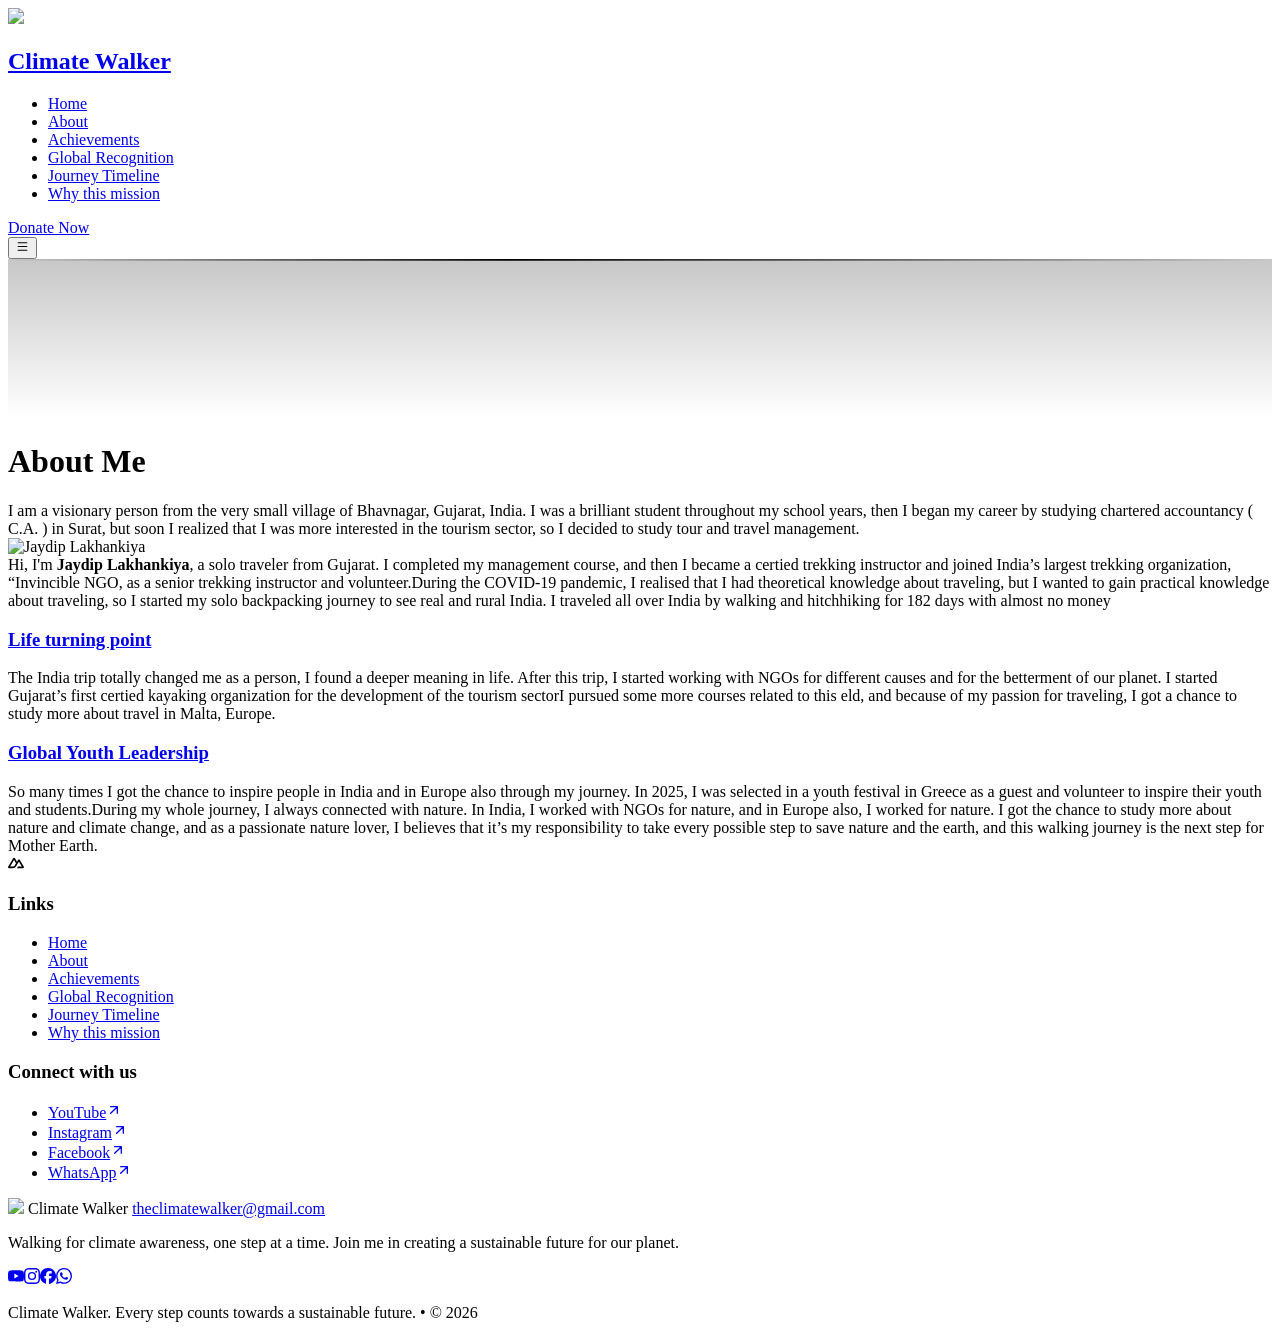
==== commit 062b605c: "Updates" ====
--- a/about/index.html
+++ b/about/index.html
@@ -94,4 +94,4 @@
   --ui-warning: var(--ui-color-warning-400);
   --ui-error: var(--ui-color-error-400);
   }
-}</style><title>About Me</title><link rel="stylesheet" href="/Climate-Walker/_nuxt/entry.DoBhG8Ig.css" crossorigin><style>@layer components {:where(.i-lucide\:arrow-up-right){display:inline-block;width:1em;height:1em;background-color:currentColor;-webkit-mask-image:var(--svg);mask-image:var(--svg);-webkit-mask-repeat:no-repeat;mask-repeat:no-repeat;-webkit-mask-size:100% 100%;mask-size:100% 100%;--svg:url("data:image/svg+xml,%3Csvg xmlns='http://www.w3.org/2000/svg' viewBox='0 0 24 24' width='24' height='24'%3E%3Cpath fill='none' stroke='black' stroke-linecap='round' stroke-linejoin='round' stroke-width='2' d='M7 7h10v10M7 17L17 7'/%3E%3C/svg%3E")}:where(.i-lucide\:hash){display:inline-block;width:1em;height:1em;background-color:currentColor;-webkit-mask-image:var(--svg);mask-image:var(--svg);-webkit-mask-repeat:no-repeat;mask-repeat:no-repeat;-webkit-mask-size:100% 100%;mask-size:100% 100%;--svg:url("data:image/svg+xml,%3Csvg xmlns='http://www.w3.org/2000/svg' viewBox='0 0 24 24' width='24' height='24'%3E%3Cpath fill='none' stroke='black' stroke-linecap='round' stroke-linejoin='round' stroke-width='2' d='M4 9h16M4 15h16M10 3L8 21m8-18l-2 18'/%3E%3C/svg%3E")}:where(.i-lucide\:menu){display:inline-block;width:1em;height:1em;background-color:currentColor;-webkit-mask-image:var(--svg);mask-image:var(--svg);-webkit-mask-repeat:no-repeat;mask-repeat:no-repeat;-webkit-mask-size:100% 100%;mask-size:100% 100%;--svg:url("data:image/svg+xml,%3Csvg xmlns='http://www.w3.org/2000/svg' viewBox='0 0 24 24' width='24' height='24'%3E%3Cpath fill='none' stroke='black' stroke-linecap='round' stroke-linejoin='round' stroke-width='2' d='M4 5h16M4 12h16M4 19h16'/%3E%3C/svg%3E")}:where(.i-simple-icons\:facebook){display:inline-block;width:1em;height:1em;background-color:currentColor;-webkit-mask-image:var(--svg);mask-image:var(--svg);-webkit-mask-repeat:no-repeat;mask-repeat:no-repeat;-webkit-mask-size:100% 100%;mask-size:100% 100%;--svg:url("data:image/svg+xml,%3Csvg xmlns='http://www.w3.org/2000/svg' viewBox='0 0 24 24' width='24' height='24'%3E%3Cpath fill='black' d='M9.101 23.691v-7.98H6.627v-3.667h2.474v-1.58c0-4.085 1.848-5.978 5.858-5.978c.401 0 .955.042 1.468.103a9 9 0 0 1 1.141.195v3.325a9 9 0 0 0-.653-.036a27 27 0 0 0-.733-.009c-.707 0-1.259.096-1.675.309a1.7 1.7 0 0 0-.679.622c-.258.42-.374.995-.374 1.752v1.297h3.919l-.386 2.103l-.287 1.564h-3.246v8.245C19.396 23.238 24 18.179 24 12.044c0-6.627-5.373-12-12-12s-12 5.373-12 12c0 5.628 3.874 10.35 9.101 11.647'/%3E%3C/svg%3E")}:where(.i-simple-icons\:instagram){display:inline-block;width:1em;height:1em;background-color:currentColor;-webkit-mask-image:var(--svg);mask-image:var(--svg);-webkit-mask-repeat:no-repeat;mask-repeat:no-repeat;-webkit-mask-size:100% 100%;mask-size:100% 100%;--svg:url("data:image/svg+xml,%3Csvg xmlns='http://www.w3.org/2000/svg' viewBox='0 0 24 24' width='24' height='24'%3E%3Cpath fill='black' d='M7.03.084c-1.277.06-2.149.264-2.91.563a5.9 5.9 0 0 0-2.124 1.388a5.9 5.9 0 0 0-1.38 2.127C.321 4.926.12 5.8.064 7.076s-.069 1.688-.063 4.947s.021 3.667.083 4.947c.061 1.277.264 2.149.563 2.911c.308.789.72 1.457 1.388 2.123a5.9 5.9 0 0 0 2.129 1.38c.763.295 1.636.496 2.913.552c1.278.056 1.689.069 4.947.063s3.668-.021 4.947-.082c1.28-.06 2.147-.265 2.91-.563a5.9 5.9 0 0 0 2.123-1.388a5.9 5.9 0 0 0 1.38-2.129c.295-.763.496-1.636.551-2.912c.056-1.28.07-1.69.063-4.948c-.006-3.258-.02-3.667-.081-4.947c-.06-1.28-.264-2.148-.564-2.911a5.9 5.9 0 0 0-1.387-2.123a5.9 5.9 0 0 0-2.128-1.38c-.764-.294-1.636-.496-2.914-.55C15.647.009 15.236-.006 11.977 0S8.31.021 7.03.084m.14 21.693c-1.17-.05-1.805-.245-2.228-.408a3.7 3.7 0 0 1-1.382-.895a3.7 3.7 0 0 1-.9-1.378c-.165-.423-.363-1.058-.417-2.228c-.06-1.264-.072-1.644-.08-4.848c-.006-3.204.006-3.583.061-4.848c.05-1.169.246-1.805.408-2.228c.216-.561.477-.96.895-1.382a3.7 3.7 0 0 1 1.379-.9c.423-.165 1.057-.361 2.227-.417c1.265-.06 1.644-.072 4.848-.08c3.203-.006 3.583.006 4.85.062c1.168.05 1.804.244 2.227.408c.56.216.96.475 1.382.895s.681.817.9 1.378c.165.422.362 1.056.417 2.227c.06 1.265.074 1.645.08 4.848c.005 3.203-.006 3.583-.061 4.848c-.051 1.17-.245 1.805-.408 2.23c-.216.56-.477.96-.896 1.38a3.7 3.7 0 0 1-1.378.9c-.422.165-1.058.362-2.226.418c-1.266.06-1.645.072-4.85.079s-3.582-.006-4.848-.06m9.783-16.192a1.44 1.44 0 1 0 1.437-1.442a1.44 1.44 0 0 0-1.437 1.442M5.839 12.012a6.161 6.161 0 1 0 12.323-.024a6.162 6.162 0 0 0-12.323.024M8 12.008A4 4 0 1 1 12.008 16A4 4 0 0 1 8 12.008'/%3E%3C/svg%3E")}:where(.i-simple-icons\:nuxtdotjs){display:inline-block;width:1em;height:1em;background-color:currentColor;-webkit-mask-image:var(--svg);mask-image:var(--svg);-webkit-mask-repeat:no-repeat;mask-repeat:no-repeat;-webkit-mask-size:100% 100%;mask-size:100% 100%;--svg:url("data:image/svg+xml,%3Csvg xmlns='http://www.w3.org/2000/svg' viewBox='0 0 24 24' width='24' height='24'%3E%3Cpath fill='black' d='M13.464 19.83h8.922c.283 0 .562-.073.807-.21a1.6 1.6 0 0 0 .591-.574a1.53 1.53 0 0 0 .216-.783a1.53 1.53 0 0 0-.217-.782L17.792 7.414a1.6 1.6 0 0 0-.591-.573a1.65 1.65 0 0 0-.807-.21c-.283 0-.562.073-.807.21a1.6 1.6 0 0 0-.59.573L13.463 9.99L10.47 4.953a1.6 1.6 0 0 0-.591-.573a1.65 1.65 0 0 0-.807-.21c-.284 0-.562.073-.807.21a1.6 1.6 0 0 0-.591.573L.216 17.481a1.53 1.53 0 0 0-.217.782c0 .275.074.545.216.783a1.6 1.6 0 0 0 .59.574c.246.137.525.21.808.21h5.6c2.22 0 3.856-.946 4.982-2.79l2.733-4.593l1.464-2.457l4.395 7.382h-5.859Zm-6.341-2.46l-3.908-.002l5.858-9.842l2.923 4.921l-1.957 3.29c-.748 1.196-1.597 1.632-2.916 1.632'/%3E%3C/svg%3E")}:where(.i-simple-icons\:whatsapp){display:inline-block;width:1em;height:1em;background-color:currentColor;-webkit-mask-image:var(--svg);mask-image:var(--svg);-webkit-mask-repeat:no-repeat;mask-repeat:no-repeat;-webkit-mask-size:100% 100%;mask-size:100% 100%;--svg:url("data:image/svg+xml,%3Csvg xmlns='http://www.w3.org/2000/svg' viewBox='0 0 24 24' width='24' height='24'%3E%3Cpath fill='black' d='M17.472 14.382c-.297-.149-1.758-.867-2.03-.967c-.273-.099-.471-.148-.67.15c-.197.297-.767.966-.94 1.164c-.173.199-.347.223-.644.075c-.297-.15-1.255-.463-2.39-1.475c-.883-.788-1.48-1.761-1.653-2.059c-.173-.297-.018-.458.13-.606c.134-.133.298-.347.446-.52s.198-.298.298-.497c.099-.198.05-.371-.025-.52s-.669-1.612-.916-2.207c-.242-.579-.487-.5-.669-.51a13 13 0 0 0-.57-.01c-.198 0-.52.074-.792.372c-.272.297-1.04 1.016-1.04 2.479c0 1.462 1.065 2.875 1.213 3.074s2.096 3.2 5.077 4.487c.709.306 1.262.489 1.694.625c.712.227 1.36.195 1.871.118c.571-.085 1.758-.719 2.006-1.413s.248-1.289.173-1.413c-.074-.124-.272-.198-.57-.347m-5.421 7.403h-.004a9.87 9.87 0 0 1-5.031-1.378l-.361-.214l-3.741.982l.998-3.648l-.235-.374a9.86 9.86 0 0 1-1.51-5.26c.001-5.45 4.436-9.884 9.888-9.884c2.64 0 5.122 1.03 6.988 2.898a9.82 9.82 0 0 1 2.893 6.994c-.003 5.45-4.437 9.884-9.885 9.884m8.413-18.297A11.82 11.82 0 0 0 12.05 0C5.495 0 .16 5.335.157 11.892c0 2.096.547 4.142 1.588 5.945L.057 24l6.305-1.654a11.9 11.9 0 0 0 5.683 1.448h.005c6.554 0 11.89-5.335 11.893-11.893a11.82 11.82 0 0 0-3.48-8.413'/%3E%3C/svg%3E")}:where(.i-simple-icons\:youtube){display:inline-block;width:1em;height:1em;background-color:currentColor;-webkit-mask-image:var(--svg);mask-image:var(--svg);-webkit-mask-repeat:no-repeat;mask-repeat:no-repeat;-webkit-mask-size:100% 100%;mask-size:100% 100%;--svg:url("data:image/svg+xml,%3Csvg xmlns='http://www.w3.org/2000/svg' viewBox='0 0 24 24' width='24' height='24'%3E%3Cpath fill='black' d='M23.498 6.186a3.02 3.02 0 0 0-2.122-2.136C19.505 3.545 12 3.545 12 3.545s-7.505 0-9.377.505A3.02 3.02 0 0 0 .502 6.186C0 8.07 0 12 0 12s0 3.93.502 5.814a3.02 3.02 0 0 0 2.122 2.136c1.871.505 9.376.505 9.376.505s7.505 0 9.377-.505a3.02 3.02 0 0 0 2.122-2.136C24 15.93 24 12 24 12s0-3.93-.502-5.814M9.545 15.568V8.432L15.818 12z'/%3E%3C/svg%3E")}}</style><link rel="preload" as="fetch" crossorigin="anonymous" href="/Climate-Walker/about/_payload.json?7f4b192c-d108-4d1b-920c-3f9428bb72bc"><link rel="modulepreload" as="script" crossorigin href="/Climate-Walker/_nuxt/Bv3I1yVI.js"><link rel="modulepreload" as="script" crossorigin href="/Climate-Walker/_nuxt/BKBMFCJb.js"><link rel="modulepreload" as="script" crossorigin href="/Climate-Walker/_nuxt/FYH657DQ.js"><link rel="modulepreload" as="script" crossorigin href="/Climate-Walker/_nuxt/lQiRT_5p.js"><link rel="modulepreload" as="script" crossorigin href="/Climate-Walker/_nuxt/iik6CYzq.js"><link rel="modulepreload" as="script" crossorigin href="/Climate-Walker/_nuxt/DB9jcIN7.js"><link rel="modulepreload" as="script" crossorigin href="/Climate-Walker/_nuxt/DoKJiMwr.js"><link rel="modulepreload" as="script" crossorigin href="/Climate-Walker/_nuxt/C3gBleSP.js"><link rel="preload" as="fetch" fetchpriority="low" crossorigin="anonymous" href="/Climate-Walker/_nuxt/builds/meta/7f4b192c-d108-4d1b-920c-3f9428bb72bc.json"><meta name="theme-color" content="white"><link rel="icon" href="/favicon.ico"><meta property="og:image" content="https://ui.nuxt.com/assets/templates/nuxt/landing-light.png"><meta name="twitter:image" content="https://ui.nuxt.com/assets/templates/nuxt/landing-light.png"><meta name="twitter:card" content="summary_large_image"><meta property="og:title" content="About Me"><meta name="description" content="I am a visionary person from the very small village of Bhavnagar, Gujarat, India. I was a brilliant student throughout my school years, then I began my career by studying chartered accountancy ( C.A. ) in Surat, but soon I realized that I was more interested in the tourism sector, so I decided to study tour and travel management."><meta property="og:description" content="I am a visionary person from the very small village of Bhavnagar, Gujarat, India. I was a brilliant student throughout my school years, then I began my career by studying chartered accountancy ( C.A. ) in Surat, but soon I realized that I was more interested in the tourism sector, so I decided to study tour and travel management."><script type="module" src="/Climate-Walker/_nuxt/Bv3I1yVI.js" crossorigin></script><script>"use strict";(()=>{const t=window,e=document.documentElement,c=["dark","light"],n=getStorageValue("localStorage","nuxt-color-mode")||"system";let i=n==="system"?u():n;const r=e.getAttribute("data-color-mode-forced");r&&(i=r),l(i),t["__NUXT_COLOR_MODE__"]={preference:n,value:i,getColorScheme:u,addColorScheme:l,removeColorScheme:d};function l(o){const s=""+o+"",a="";e.classList?e.classList.add(s):e.className+=" "+s,a&&e.setAttribute("data-"+a,o)}function d(o){const s=""+o+"",a="";e.classList?e.classList.remove(s):e.className=e.className.replace(new RegExp(s,"g"),""),a&&e.removeAttribute("data-"+a)}function f(o){return t.matchMedia("(prefers-color-scheme"+o+")")}function u(){if(t.matchMedia&&f("").media!=="not all"){for(const o of c)if(f(":"+o).matches)return o}return"light"}})();function getStorageValue(t,e){switch(t){case"localStorage":return window.localStorage.getItem(e);case"sessionStorage":return window.sessionStorage.getItem(e);case"cookie":return getCookie(e);default:return null}}function getCookie(t){const c=("; "+window.document.cookie).split("; "+t+"=");if(c.length===2)return c.pop()?.split(";").shift()}</script></head><body><div id="__nuxt" class="isolate"><!--[--><!--[--><!--[--><!--[--><!--[--><!--[--><!----><!----><!----><header class="bg-default/75 backdrop-blur border-b border-default h-(--ui-header-height) sticky top-0 z-50"><!--[--><!--]--><div class="w-full max-w-(--ui-container) mx-auto px-4 sm:px-6 lg:px-8 flex items-center justify-between gap-3 h-full"><!--[--><div class="lg:flex-1 flex items-center gap-1.5"><!----><!--[--><a href="/Climate-Walker/" class=""><div class="flex items-center gap-2 h-12 w-auto h-6 shrink-0"><img src="/Climate-Walker/climate-walker-logo.png" class="h-10"><h2 class="text-lg font-bold">Climate Walker</h2></div></a><!--]--></div><div class="hidden lg:flex"><!--[--><!--]--></div><div class="flex items-center justify-end lg:flex-1 gap-1.5"><!--[--><!--[--><!----><!----><nav data-collapsed="false" class="relative gap-1.5 [&amp;&gt;div]:min-w-0 items-center justify-between hidden lg:block" aria-label="Main" data-orientation="horizontal" dir="ltr" data-reka-navigation-menu><!--[--><!--[--><!--]--><!--[--><!--[--><div style="position:relative;"><ul class="isolate min-w-0 flex items-center" data-orientation="horizontal"><!--[--><!--[--><li data-menu-item class="min-w-0 py-2"><!--[--><!--[--><a href="/Climate-Walker/#home" data-reka-collection-item class="group relative w-full flex items-center gap-1.5 font-medium text-sm before:absolute before:z-[-1] before:rounded-md focus:outline-none focus-visible:outline-none dark:focus-visible:outline-none focus-visible:before:ring-inset focus-visible:before:ring-2 focus-visible:before:ring-primary px-2.5 py-1.5 before:inset-x-px before:inset-y-0 text-muted hover:text-highlighted transition-colors data-[state=open]:text-highlighted"><!--[--><!--[--><!--[--><!----><!--]--><span class="truncate"><!--[-->Home<!--]--><!----></span><!----><!--]--><!--]--></a><!----><!--]--><!----><!--]--></li><li data-menu-item class="min-w-0 py-2"><!--[--><!--[--><a href="/Climate-Walker/about" data-reka-collection-item data-active aria-current="page" class="group relative w-full flex items-center gap-1.5 font-medium text-sm before:absolute before:z-[-1] before:rounded-md focus:outline-none focus-visible:outline-none dark:focus-visible:outline-none focus-visible:before:ring-inset focus-visible:before:ring-2 focus-visible:before:ring-primary px-2.5 py-1.5 before:inset-x-px before:inset-y-0 text-primary"><!--[--><!--[--><!--[--><!----><!--]--><span class="truncate"><!--[-->About<!--]--><!----></span><!----><!--]--><!--]--></a><!----><!--]--><!----><!--]--></li><li data-menu-item class="min-w-0 py-2"><!--[--><!--[--><a href="/Climate-Walker/#achievements" data-reka-collection-item class="group relative w-full flex items-center gap-1.5 font-medium text-sm before:absolute before:z-[-1] before:rounded-md focus:outline-none focus-visible:outline-none dark:focus-visible:outline-none focus-visible:before:ring-inset focus-visible:before:ring-2 focus-visible:before:ring-primary px-2.5 py-1.5 before:inset-x-px before:inset-y-0 text-muted hover:text-highlighted transition-colors data-[state=open]:text-highlighted"><!--[--><!--[--><!--[--><!----><!--]--><span class="truncate"><!--[-->Achievements<!--]--><!----></span><!----><!--]--><!--]--></a><!----><!--]--><!----><!--]--></li><li data-menu-item class="min-w-0 py-2"><!--[--><!--[--><a href="/Climate-Walker/global-recognition" data-reka-collection-item class="group relative w-full flex items-center gap-1.5 font-medium text-sm before:absolute before:z-[-1] before:rounded-md focus:outline-none focus-visible:outline-none dark:focus-visible:outline-none focus-visible:before:ring-inset focus-visible:before:ring-2 focus-visible:before:ring-primary px-2.5 py-1.5 before:inset-x-px before:inset-y-0 text-muted hover:text-highlighted transition-colors data-[state=open]:text-highlighted"><!--[--><!--[--><!--[--><!----><!--]--><span class="truncate"><!--[-->Global Recognition<!--]--><!----></span><!----><!--]--><!--]--></a><!----><!--]--><!----><!--]--></li><li data-menu-item class="min-w-0 py-2"><!--[--><!--[--><a href="/Climate-Walker/journey-timeline" data-reka-collection-item class="group relative w-full flex items-center gap-1.5 font-medium text-sm before:absolute before:z-[-1] before:rounded-md focus:outline-none focus-visible:outline-none dark:focus-visible:outline-none focus-visible:before:ring-inset focus-visible:before:ring-2 focus-visible:before:ring-primary px-2.5 py-1.5 before:inset-x-px before:inset-y-0 text-muted hover:text-highlighted transition-colors data-[state=open]:text-highlighted"><!--[--><!--[--><!--[--><!----><!--]--><span class="truncate"><!--[-->Journey Timeline<!--]--><!----></span><!----><!--]--><!--]--></a><!----><!--]--><!----><!--]--></li><li data-menu-item class="min-w-0 py-2"><!--[--><!--[--><a href="/Climate-Walker/why-this-mission" data-reka-collection-item class="group relative w-full flex items-center gap-1.5 font-medium text-sm before:absolute before:z-[-1] before:rounded-md focus:outline-none focus-visible:outline-none dark:focus-visible:outline-none focus-visible:before:ring-inset focus-visible:before:ring-2 focus-visible:before:ring-primary px-2.5 py-1.5 before:inset-x-px before:inset-y-0 text-muted hover:text-highlighted transition-colors data-[state=open]:text-highlighted"><!--[--><!--[--><!--[--><!----><!--]--><span class="truncate"><!--[-->Why this mission<!--]--><!----></span><!----><!--]--><!--]--></a><!----><!--]--><!----><!--]--></li><!--]--><!--]--></ul></div><!----><!--]--><!--]--><!--[--><!--]--><div class="absolute top-full left-0 flex w-full justify-center"><!----><!----></div><!--]--></nav><!--]--><!--[--><!--[--><a href="#support-us" class="rounded-md font-medium items-center disabled:cursor-not-allowed aria-disabled:cursor-not-allowed disabled:opacity-75 aria-disabled:opacity-75 transition-colors px-2.5 py-1.5 text-sm gap-1.5 text-primary ring ring-inset ring-primary/25 bg-primary/10 hover:bg-primary/15 active:bg-primary/15 disabled:bg-primary/10 aria-disabled:bg-primary/10 focus:outline-none focus-visible:ring-2 focus-visible:ring-primary hidden lg:block"><!--[--><!--[--><!----><!--]--><!--[--><span class="truncate">Donate Now</span><!--]--><!--[--><!----><!--]--><!--]--></a><!--]--><!--]--><!--[--><!--[--><div class="size-8"></div><!--]--><!--]--><!--]--><!--[--><!--[--><!--[--><button type="button" aria-label="Open menu" class="rounded-md font-medium inline-flex items-center disabled:cursor-not-allowed aria-disabled:cursor-not-allowed disabled:opacity-75 aria-disabled:opacity-75 transition-colors text-sm gap-1.5 text-default hover:bg-elevated active:bg-elevated focus:outline-none focus-visible:bg-elevated hover:disabled:bg-transparent dark:hover:disabled:bg-transparent hover:aria-disabled:bg-transparent dark:hover:aria-disabled:bg-transparent p-1.5 lg:hidden -me-1.5"><!--[--><!--[--><span class="iconify i-lucide:menu shrink-0 size-5" aria-hidden="true" style=""></span><!--]--><!--[--><!----><!--]--><!--[--><!----><!--]--><!--]--></button><!--]--><!--]--><!--]--></div><!--]--></div><!--[--><!--]--></header><!--[--><!----><!--v-if--><!--]--><!--]--><div class="min-h-[calc(100vh-var(--ui-header-height))]"><!--[--><div class="flex flex-col lg:grid lg:grid-cols-10 lg:gap-10" id="about"><!----><div class="lg:col-span-10"><!--[--><div data-orientation="horizontal" class="relative isolate"><!--[--><div class="absolute w-full -top-px transition-all text-primary shrink-0 opacity-0 duration-1000"><svg viewBox="0 0 1440 181" fill="none" xmlns="http://www.w3.org/2000/svg" class="pointer-events-none"><mask id="path-1-inside-1_414_5526" fill="white"><path d="M0 0H1440V181H0V0Z"></path></mask><path d="M0 0H1440V181H0V0Z" fill="url(#paint0_linear_414_5526)" fill-opacity="0.22"></path><path d="M0 2H1440V-2H0V2Z" fill="url(#paint1_linear_414_5526)" mask="url(#path-1-inside-1_414_5526)"></path><defs><linearGradient id="paint0_linear_414_5526" x1="720" y1="0" x2="720" y2="181" gradientUnits="userSpaceOnUse"><stop stop-color="currentColor"></stop><stop offset="1" stop-color="currentColor" stop-opacity="0"></stop></linearGradient><linearGradient id="paint1_linear_414_5526" x1="0" y1="90.5" x2="1440" y2="90.5" gradientUnits="userSpaceOnUse"><stop stop-color="currentColor" stop-opacity="0"></stop><stop offset="0.395" stop-color="currentColor"></stop><stop offset="1" stop-color="currentColor" stop-opacity="0"></stop></linearGradient></defs></svg></div><!--]--><div class="w-full mx-auto px-4 sm:px-6 lg:px-8 flex flex-col py-24 sm:py-32 lg:py-40 gap-16 sm:gap-y-24 lg:grid-cols-2 lg:items-center lg:flex sm:flex-row items-center max-w-5xl"><!--[--><div class=""><div class=""><!--[--><!----><h1 class="text-5xl sm:text-7xl text-pretty tracking-tight font-bold text-highlighted !mx-0 text-left"><!--[-->About Me<!--]--></h1><div class="text-lg sm:text-xl/8 text-muted text-pretty mt-6 !mx-0 text-left"><!--[-->I am a visionary person from the very small village of Bhavnagar, Gujarat, India. I was a brilliant student throughout my school years, then I began my career by studying chartered accountancy ( C.A. ) in Surat, but soon I realized that I was more interested in the tourism sector, so I decided to study tour and travel management.<!--]--></div><!--]--></div><!----><!----></div><!--[--><img onerror="this.setAttribute(&#39;data-error&#39;, 1)" width="512" height="512" alt="Jaydip Lakhankiya" data-nuxt-img srcset="/Climate-Walker/_ipx/s_512x512/images/featured/whos_who.JPG 1x, /Climate-Walker/_ipx/s_1024x1024/images/featured/whos_who.JPG 2x" class="sm:rotate-4 size-64 rounded-lg ring ring-default ring-offset-3 ring-offset-primary object-cover" src="/Climate-Walker/_ipx/s_512x512/images/featured/whos_who.JPG"><!--]--><!--]--></div><!--[--><!--]--></div><section data-orientation="vertical" class="relative isolate"><!--[--><!--]--><div class="w-full mx-auto px-4 sm:px-6 lg:px-8 flex flex-col lg:grid py-16 sm:py-24 lg:py-32 gap-8 sm:gap-16 !pt-0 max-w-5xl"><!--[--><!----><!--[--><!--[--><div class="">Hi, I&#39;m <strong><!--[-->Jaydip Lakhankiya<!--]--></strong>, a solo traveler from Gujarat. I completed my management course, and then I became a certied trekking instructor and joined India’s largest trekking organization, “Invincible NGO, as a senior trekking instructor and volunteer.During the COVID-19 pandemic, I realised that I had theoretical knowledge about traveling, but I wanted to gain practical knowledge about traveling, so I started my solo backpacking journey to see real and rural India. I traveled all over India by walking and hitchhiking for 182 days with almost no money<h3 id="life-turning-point" class="relative text-xl text-highlighted font-bold mt-8 mb-3 scroll-mt-[calc(32px+45px+var(--ui-header-height))] lg:scroll-mt-[calc(32px+var(--ui-header-height))] [&amp;&gt;a]:focus-visible:outline-primary [&amp;&gt;a&gt;code]:border-dashed hover:[&amp;&gt;a&gt;code]:border-primary hover:[&amp;&gt;a&gt;code]:text-primary [&amp;&gt;a&gt;code]:text-lg/6 [&amp;&gt;a&gt;code]:font-bold [&amp;&gt;a&gt;code]:transition-colors"><a href="#life-turning-point" class="group lg:ps-2 lg:-ms-2"><span class="absolute -ms-8 top-0.5 opacity-0 group-hover:opacity-100 group-focus:opacity-100 p-1 bg-elevated hover:text-primary rounded-md hidden lg:flex text-muted transition"><span class="iconify i-lucide:hash size-4 shrink-0" aria-hidden="true" style=""></span></span><!--[-->Life turning point<!--]--></a></h3>The India trip totally changed me as a person, I found a deeper meaning in life. After this trip, I started working with NGOs for different causes and for the betterment of our planet. I started Gujarat’s first certied kayaking organization for the development of the tourism sectorI pursued some more courses related to this eld, and because of my passion for traveling, I got a chance to study more about travel in Malta, Europe.<h3 id="global-youth-leadership" class="relative text-xl text-highlighted font-bold mt-8 mb-3 scroll-mt-[calc(32px+45px+var(--ui-header-height))] lg:scroll-mt-[calc(32px+var(--ui-header-height))] [&amp;&gt;a]:focus-visible:outline-primary [&amp;&gt;a&gt;code]:border-dashed hover:[&amp;&gt;a&gt;code]:border-primary hover:[&amp;&gt;a&gt;code]:text-primary [&amp;&gt;a&gt;code]:text-lg/6 [&amp;&gt;a&gt;code]:font-bold [&amp;&gt;a&gt;code]:transition-colors"><a href="#global-youth-leadership" class="group lg:ps-2 lg:-ms-2"><span class="absolute -ms-8 top-0.5 opacity-0 group-hover:opacity-100 group-focus:opacity-100 p-1 bg-elevated hover:text-primary rounded-md hidden lg:flex text-muted transition"><span class="iconify i-lucide:hash size-4 shrink-0" aria-hidden="true" style=""></span></span><!--[-->Global Youth Leadership<!--]--></a></h3>So many times I got the chance to inspire people in India and in Europe also through my journey. In 2025, I was selected in a youth festival in Greece as a guest and volunteer to inspire their youth and students.During my whole journey, I always connected with nature. In India, I worked with NGOs for nature, and in Europe also, I worked for nature. I got the chance to study more about nature and climate change, and as a passionate nature lover, I believes that it’s my responsibility to take every possible step to save nature and the earth, and this walking journey is the next step for Mother Earth.</div><!--]--><!--]--><!--]--></div><!--[--><!--]--></section><!--]--></div><!----></div><!--]--></div><!--[--><div data-orientation="horizontal" role="separator" class="flex items-center align-center text-center w-full flex-row h-px"><!--[--><!--[--><div class="border-default w-full border-solid border-t"></div><!--[--><div class="font-medium text-default flex mx-3 whitespace-nowrap"><!--[--><span class="iconify i-simple-icons:nuxtdotjs shrink-0 size-5" aria-hidden="true" style=""></span><!--]--></div><div class="border-default w-full border-solid border-t"></div><!--]--><!--]--><!--]--></div><footer><div class="py-8 lg:py-12 border-b border-default"><!--[--><div class="w-full max-w-(--ui-container) mx-auto px-4 sm:px-6 lg:px-8"><!--[--><nav class="xl:grid xl:grid-cols-3 xl:gap-8"><!----><div class="flex flex-col lg:grid grid-flow-col auto-cols-fr gap-8 xl:col-span-2"><!--[--><!--[--><div><h3 class="text-sm font-semibold"><!--[-->Links<!--]--></h3><ul class="mt-6 space-y-4"><!--[--><li class="relative"><!--[--><a href="/Climate-Walker/" class="group text-sm flex items-center gap-1.5 focus-visible:outline-primary text-muted hover:text-default transition-colors"><!--[--><!--[--><!--[--><!----><!--]--><span class="truncate"><!--[-->Home<!--]--><!----></span><!--[--><!--]--><!--]--><!--]--></a><!--]--></li><li class="relative"><!--[--><a href="/Climate-Walker/about" class="group text-sm flex items-center gap-1.5 focus-visible:outline-primary text-primary font-medium"><!--[--><!--[--><!--[--><!----><!--]--><span class="truncate"><!--[-->About<!--]--><!----></span><!--[--><!--]--><!--]--><!--]--></a><!--]--></li><li class="relative"><!--[--><a href="/Climate-Walker/#achievements" class="group text-sm flex items-center gap-1.5 focus-visible:outline-primary text-muted hover:text-default transition-colors"><!--[--><!--[--><!--[--><!----><!--]--><span class="truncate"><!--[-->Achievements<!--]--><!----></span><!--[--><!--]--><!--]--><!--]--></a><!--]--></li><li class="relative"><!--[--><a href="/Climate-Walker/global-recognition" class="group text-sm flex items-center gap-1.5 focus-visible:outline-primary text-muted hover:text-default transition-colors"><!--[--><!--[--><!--[--><!----><!--]--><span class="truncate"><!--[-->Global Recognition<!--]--><!----></span><!--[--><!--]--><!--]--><!--]--></a><!--]--></li><li class="relative"><!--[--><a href="/Climate-Walker/journey-timeline" class="group text-sm flex items-center gap-1.5 focus-visible:outline-primary text-muted hover:text-default transition-colors"><!--[--><!--[--><!--[--><!----><!--]--><span class="truncate"><!--[-->Journey Timeline<!--]--><!----></span><!--[--><!--]--><!--]--><!--]--></a><!--]--></li><li class="relative"><!--[--><a href="/Climate-Walker/why-this-mission" class="group text-sm flex items-center gap-1.5 focus-visible:outline-primary text-muted hover:text-default transition-colors"><!--[--><!--[--><!--[--><!----><!--]--><span class="truncate"><!--[-->Why this mission<!--]--><!----></span><!--[--><!--]--><!--]--><!--]--></a><!--]--></li><!--]--></ul></div><div><h3 class="text-sm font-semibold"><!--[-->Connect with us<!--]--></h3><ul class="mt-6 space-y-4"><!--[--><li class="relative"><!--[--><!--[--><a href="https://www.youtube.com/@the.climate.walker" rel="noopener noreferrer" target="_blank" class="group text-sm flex items-center gap-1.5 focus-visible:outline-primary text-muted hover:text-default transition-colors"><!--[--><!--[--><!--[--><!----><!--]--><span class="truncate"><!--[-->YouTube<!--]--><span class="iconify i-lucide:arrow-up-right size-3 absolute top-0 text-dimmed inline-block" aria-hidden="true" style=""></span></span><!--[--><!--]--><!--]--><!--]--></a><!--]--><!--]--></li><li class="relative"><!--[--><!--[--><a href="https://www.instagram.com/the.climate.walker" rel="noopener noreferrer" target="_blank" class="group text-sm flex items-center gap-1.5 focus-visible:outline-primary text-muted hover:text-default transition-colors"><!--[--><!--[--><!--[--><!----><!--]--><span class="truncate"><!--[-->Instagram<!--]--><span class="iconify i-lucide:arrow-up-right size-3 absolute top-0 text-dimmed inline-block" aria-hidden="true" style=""></span></span><!--[--><!--]--><!--]--><!--]--></a><!--]--><!--]--></li><li class="relative"><!--[--><!--[--><a href="https://www.facebook.com/share/1EvQgo67RF/" rel="noopener noreferrer" target="_blank" class="group text-sm flex items-center gap-1.5 focus-visible:outline-primary text-muted hover:text-default transition-colors"><!--[--><!--[--><!--[--><!----><!--]--><span class="truncate"><!--[-->Facebook<!--]--><span class="iconify i-lucide:arrow-up-right size-3 absolute top-0 text-dimmed inline-block" aria-hidden="true" style=""></span></span><!--[--><!--]--><!--]--><!--]--></a><!--]--><!--]--></li><li class="relative"><!--[--><!--[--><a href="https://wa.me/917435827283" rel="noopener noreferrer" target="_blank" class="group text-sm flex items-center gap-1.5 focus-visible:outline-primary text-muted hover:text-default transition-colors"><!--[--><!--[--><!--[--><!----><!--]--><span class="truncate"><!--[-->WhatsApp<!--]--><span class="iconify i-lucide:arrow-up-right size-3 absolute top-0 text-dimmed inline-block" aria-hidden="true" style=""></span></span><!--[--><!--]--><!--]--><!--]--></a><!--]--><!--]--></li><!--]--></ul></div><!--]--><!--]--></div><div class="mt-10 xl:mt-0"><!--[--><div><div class="flex items-center mb-6"><img src="/Climate-Walker/climate-walker-logo.png" class="h-12"><span class="text-2xl ml-5 font-bold flex flex-col"> Climate Walker <a href="mailto:theclimatewalker@gmail.com" class="text-climate-green text-sm text-green-400 hover:text-green-600"> theclimatewalker@gmail.com </a></span></div><p class="text-gray-400 leading-relaxed"> Walking for climate awareness, one step at a time. Join me in creating a sustainable future for our planet. </p></div><!--]--></div></nav><!--]--></div><!--]--></div><div class="w-full max-w-(--ui-container) mx-auto px-4 sm:px-6 lg:px-8 py-8 lg:py-4 lg:flex lg:items-center lg:justify-between lg:gap-x-3"><!--[--><div class="lg:flex-1 flex items-center justify-center lg:justify-end gap-x-1.5 lg:order-3"><!--[--><!--[--><!--[--><a href="https://www.youtube.com/@the.climate.walker" rel="noopener noreferrer" target="_blank" aria-label="Climate Walker on Youtube" class="rounded-md font-medium inline-flex items-center disabled:cursor-not-allowed aria-disabled:cursor-not-allowed disabled:opacity-75 aria-disabled:opacity-75 transition-colors text-sm gap-1.5 text-default hover:bg-elevated active:bg-elevated focus:outline-none focus-visible:bg-elevated hover:disabled:bg-transparent dark:hover:disabled:bg-transparent hover:aria-disabled:bg-transparent dark:hover:aria-disabled:bg-transparent p-1.5"><!--[--><!--[--><span class="iconify i-simple-icons:youtube shrink-0 size-5" aria-hidden="true" style=""></span><!--]--><!--[--><!----><!--]--><!--[--><!----><!--]--><!--]--></a><!--]--><!--]--><!--[--><!--[--><a href="https://www.instagram.com/the.climate.walker" rel="noopener noreferrer" target="_blank" aria-label="Climate Walker on Instagram" class="rounded-md font-medium inline-flex items-center disabled:cursor-not-allowed aria-disabled:cursor-not-allowed disabled:opacity-75 aria-disabled:opacity-75 transition-colors text-sm gap-1.5 text-default hover:bg-elevated active:bg-elevated focus:outline-none focus-visible:bg-elevated hover:disabled:bg-transparent dark:hover:disabled:bg-transparent hover:aria-disabled:bg-transparent dark:hover:aria-disabled:bg-transparent p-1.5"><!--[--><!--[--><span class="iconify i-simple-icons:instagram shrink-0 size-5" aria-hidden="true" style=""></span><!--]--><!--[--><!----><!--]--><!--[--><!----><!--]--><!--]--></a><!--]--><!--]--><!--[--><!--[--><a href="https://www.facebook.com/share/1EvQgo67RF/" rel="noopener noreferrer" target="_blank" aria-label="Climate Walker on Facebook" class="rounded-md font-medium inline-flex items-center disabled:cursor-not-allowed aria-disabled:cursor-not-allowed disabled:opacity-75 aria-disabled:opacity-75 transition-colors text-sm gap-1.5 text-default hover:bg-elevated active:bg-elevated focus:outline-none focus-visible:bg-elevated hover:disabled:bg-transparent dark:hover:disabled:bg-transparent hover:aria-disabled:bg-transparent dark:hover:aria-disabled:bg-transparent p-1.5"><!--[--><!--[--><span class="iconify i-simple-icons:facebook shrink-0 size-5" aria-hidden="true" style=""></span><!--]--><!--[--><!----><!--]--><!--[--><!----><!--]--><!--]--></a><!--]--><!--]--><!--[--><!--[--><a href="https://wa.me/917435827283" rel="noopener noreferrer" target="_blank" aria-label="Climate Walker on WhatsApp" class="rounded-md font-medium inline-flex items-center disabled:cursor-not-allowed aria-disabled:cursor-not-allowed disabled:opacity-75 aria-disabled:opacity-75 transition-colors text-sm gap-1.5 text-default hover:bg-elevated active:bg-elevated focus:outline-none focus-visible:bg-elevated hover:disabled:bg-transparent dark:hover:disabled:bg-transparent hover:aria-disabled:bg-transparent dark:hover:aria-disabled:bg-transparent p-1.5"><!--[--><!--[--><span class="iconify i-simple-icons:whatsapp shrink-0 size-5" aria-hidden="true" style=""></span><!--]--><!--[--><!----><!--]--><!--[--><!----><!--]--><!--]--></a><!--]--><!--]--><!--]--></div><div class="mt-3 lg:mt-0 lg:order-2 flex items-center justify-center"><!--[--><!--]--></div><div class="flex items-center justify-center lg:justify-start lg:flex-1 gap-x-1.5 mt-3 lg:mt-0 lg:order-1"><!--[--><p class="text-sm text-muted"> Climate Walker. Every step counts towards a sustainable future. • © 2026</p><!--]--></div><!--]--></div><!----></footer><div id="askbigbot-chatbot"></div><!--]--><!--]--><!--]--><!--[--><!--]--><!--v-if--><!--]--><!--[--><!--]--><!--]--><!--]--></div><div id="teleports"></div><script type="application/json" data-nuxt-data="nuxt-app" data-ssr="true" id="__NUXT_DATA__" data-src="/Climate-Walker/about/_payload.json?7f4b192c-d108-4d1b-920c-3f9428bb72bc">[{"state":1,"once":8,"_errors":9,"serverRendered":5,"path":11,"prerenderedAt":12},["Reactive",2],{"$scolor-mode":3,"$stoasts":7},{"preference":4,"value":4,"unknown":5,"forced":6},"system",true,false,[],["Set"],["ShallowReactive",10],{"about":-1,"mdc--ooujf7-key":-1},"/about",1784052684491]</script><script>window.__NUXT__={};window.__NUXT__.config={public:{mdc:{components:{prose:true,map:{accordion:"ProseAccordion","accordion-item":"ProseAccordionItem",badge:"ProseBadge",callout:"ProseCallout",card:"ProseCard","card-group":"ProseCardGroup",caution:"ProseCaution","code-collapse":"ProseCodeCollapse","code-group":"ProseCodeGroup","code-icon":"ProseCodeIcon","code-preview":"ProseCodePreview","code-tree":"ProseCodeTree",collapsible:"ProseCollapsible",field:"ProseField","field-group":"ProseFieldGroup",icon:"ProseIcon",kbd:"ProseKbd",note:"ProseNote",steps:"ProseSteps",tabs:"ProseTabs","tabs-item":"ProseTabsItem",tip:"ProseTip",warning:"ProseWarning"}},headings:{anchorLinks:{h1:false,h2:true,h3:true,h4:true,h5:false,h6:false}}},content:{wsUrl:""}},app:{baseURL:"/Climate-Walker/",buildId:"7f4b192c-d108-4d1b-920c-3f9428bb72bc",buildAssetsDir:"/_nuxt/",cdnURL:""}}</script></body></html>+}</style><title>About Me</title><link rel="stylesheet" href="/Climate-Walker/_nuxt/entry.DoBhG8Ig.css" crossorigin><style>@layer components {:where(.i-lucide\:arrow-up-right){display:inline-block;width:1em;height:1em;background-color:currentColor;-webkit-mask-image:var(--svg);mask-image:var(--svg);-webkit-mask-repeat:no-repeat;mask-repeat:no-repeat;-webkit-mask-size:100% 100%;mask-size:100% 100%;--svg:url("data:image/svg+xml,%3Csvg xmlns='http://www.w3.org/2000/svg' viewBox='0 0 24 24' width='24' height='24'%3E%3Cpath fill='none' stroke='black' stroke-linecap='round' stroke-linejoin='round' stroke-width='2' d='M7 7h10v10M7 17L17 7'/%3E%3C/svg%3E")}:where(.i-lucide\:menu){display:inline-block;width:1em;height:1em;background-color:currentColor;-webkit-mask-image:var(--svg);mask-image:var(--svg);-webkit-mask-repeat:no-repeat;mask-repeat:no-repeat;-webkit-mask-size:100% 100%;mask-size:100% 100%;--svg:url("data:image/svg+xml,%3Csvg xmlns='http://www.w3.org/2000/svg' viewBox='0 0 24 24' width='24' height='24'%3E%3Cpath fill='none' stroke='black' stroke-linecap='round' stroke-linejoin='round' stroke-width='2' d='M4 5h16M4 12h16M4 19h16'/%3E%3C/svg%3E")}:where(.i-simple-icons\:facebook){display:inline-block;width:1em;height:1em;background-color:currentColor;-webkit-mask-image:var(--svg);mask-image:var(--svg);-webkit-mask-repeat:no-repeat;mask-repeat:no-repeat;-webkit-mask-size:100% 100%;mask-size:100% 100%;--svg:url("data:image/svg+xml,%3Csvg xmlns='http://www.w3.org/2000/svg' viewBox='0 0 24 24' width='24' height='24'%3E%3Cpath fill='black' d='M9.101 23.691v-7.98H6.627v-3.667h2.474v-1.58c0-4.085 1.848-5.978 5.858-5.978c.401 0 .955.042 1.468.103a9 9 0 0 1 1.141.195v3.325a9 9 0 0 0-.653-.036a27 27 0 0 0-.733-.009c-.707 0-1.259.096-1.675.309a1.7 1.7 0 0 0-.679.622c-.258.42-.374.995-.374 1.752v1.297h3.919l-.386 2.103l-.287 1.564h-3.246v8.245C19.396 23.238 24 18.179 24 12.044c0-6.627-5.373-12-12-12s-12 5.373-12 12c0 5.628 3.874 10.35 9.101 11.647'/%3E%3C/svg%3E")}:where(.i-simple-icons\:instagram){display:inline-block;width:1em;height:1em;background-color:currentColor;-webkit-mask-image:var(--svg);mask-image:var(--svg);-webkit-mask-repeat:no-repeat;mask-repeat:no-repeat;-webkit-mask-size:100% 100%;mask-size:100% 100%;--svg:url("data:image/svg+xml,%3Csvg xmlns='http://www.w3.org/2000/svg' viewBox='0 0 24 24' width='24' height='24'%3E%3Cpath fill='black' d='M7.03.084c-1.277.06-2.149.264-2.91.563a5.9 5.9 0 0 0-2.124 1.388a5.9 5.9 0 0 0-1.38 2.127C.321 4.926.12 5.8.064 7.076s-.069 1.688-.063 4.947s.021 3.667.083 4.947c.061 1.277.264 2.149.563 2.911c.308.789.72 1.457 1.388 2.123a5.9 5.9 0 0 0 2.129 1.38c.763.295 1.636.496 2.913.552c1.278.056 1.689.069 4.947.063s3.668-.021 4.947-.082c1.28-.06 2.147-.265 2.91-.563a5.9 5.9 0 0 0 2.123-1.388a5.9 5.9 0 0 0 1.38-2.129c.295-.763.496-1.636.551-2.912c.056-1.28.07-1.69.063-4.948c-.006-3.258-.02-3.667-.081-4.947c-.06-1.28-.264-2.148-.564-2.911a5.9 5.9 0 0 0-1.387-2.123a5.9 5.9 0 0 0-2.128-1.38c-.764-.294-1.636-.496-2.914-.55C15.647.009 15.236-.006 11.977 0S8.31.021 7.03.084m.14 21.693c-1.17-.05-1.805-.245-2.228-.408a3.7 3.7 0 0 1-1.382-.895a3.7 3.7 0 0 1-.9-1.378c-.165-.423-.363-1.058-.417-2.228c-.06-1.264-.072-1.644-.08-4.848c-.006-3.204.006-3.583.061-4.848c.05-1.169.246-1.805.408-2.228c.216-.561.477-.96.895-1.382a3.7 3.7 0 0 1 1.379-.9c.423-.165 1.057-.361 2.227-.417c1.265-.06 1.644-.072 4.848-.08c3.203-.006 3.583.006 4.85.062c1.168.05 1.804.244 2.227.408c.56.216.96.475 1.382.895s.681.817.9 1.378c.165.422.362 1.056.417 2.227c.06 1.265.074 1.645.08 4.848c.005 3.203-.006 3.583-.061 4.848c-.051 1.17-.245 1.805-.408 2.23c-.216.56-.477.96-.896 1.38a3.7 3.7 0 0 1-1.378.9c-.422.165-1.058.362-2.226.418c-1.266.06-1.645.072-4.85.079s-3.582-.006-4.848-.06m9.783-16.192a1.44 1.44 0 1 0 1.437-1.442a1.44 1.44 0 0 0-1.437 1.442M5.839 12.012a6.161 6.161 0 1 0 12.323-.024a6.162 6.162 0 0 0-12.323.024M8 12.008A4 4 0 1 1 12.008 16A4 4 0 0 1 8 12.008'/%3E%3C/svg%3E")}:where(.i-simple-icons\:nuxtdotjs){display:inline-block;width:1em;height:1em;background-color:currentColor;-webkit-mask-image:var(--svg);mask-image:var(--svg);-webkit-mask-repeat:no-repeat;mask-repeat:no-repeat;-webkit-mask-size:100% 100%;mask-size:100% 100%;--svg:url("data:image/svg+xml,%3Csvg xmlns='http://www.w3.org/2000/svg' viewBox='0 0 24 24' width='24' height='24'%3E%3Cpath fill='black' d='M13.464 19.83h8.922c.283 0 .562-.073.807-.21a1.6 1.6 0 0 0 .591-.574a1.53 1.53 0 0 0 .216-.783a1.53 1.53 0 0 0-.217-.782L17.792 7.414a1.6 1.6 0 0 0-.591-.573a1.65 1.65 0 0 0-.807-.21c-.283 0-.562.073-.807.21a1.6 1.6 0 0 0-.59.573L13.463 9.99L10.47 4.953a1.6 1.6 0 0 0-.591-.573a1.65 1.65 0 0 0-.807-.21c-.284 0-.562.073-.807.21a1.6 1.6 0 0 0-.591.573L.216 17.481a1.53 1.53 0 0 0-.217.782c0 .275.074.545.216.783a1.6 1.6 0 0 0 .59.574c.246.137.525.21.808.21h5.6c2.22 0 3.856-.946 4.982-2.79l2.733-4.593l1.464-2.457l4.395 7.382h-5.859Zm-6.341-2.46l-3.908-.002l5.858-9.842l2.923 4.921l-1.957 3.29c-.748 1.196-1.597 1.632-2.916 1.632'/%3E%3C/svg%3E")}:where(.i-simple-icons\:whatsapp){display:inline-block;width:1em;height:1em;background-color:currentColor;-webkit-mask-image:var(--svg);mask-image:var(--svg);-webkit-mask-repeat:no-repeat;mask-repeat:no-repeat;-webkit-mask-size:100% 100%;mask-size:100% 100%;--svg:url("data:image/svg+xml,%3Csvg xmlns='http://www.w3.org/2000/svg' viewBox='0 0 24 24' width='24' height='24'%3E%3Cpath fill='black' d='M17.472 14.382c-.297-.149-1.758-.867-2.03-.967c-.273-.099-.471-.148-.67.15c-.197.297-.767.966-.94 1.164c-.173.199-.347.223-.644.075c-.297-.15-1.255-.463-2.39-1.475c-.883-.788-1.48-1.761-1.653-2.059c-.173-.297-.018-.458.13-.606c.134-.133.298-.347.446-.52s.198-.298.298-.497c.099-.198.05-.371-.025-.52s-.669-1.612-.916-2.207c-.242-.579-.487-.5-.669-.51a13 13 0 0 0-.57-.01c-.198 0-.52.074-.792.372c-.272.297-1.04 1.016-1.04 2.479c0 1.462 1.065 2.875 1.213 3.074s2.096 3.2 5.077 4.487c.709.306 1.262.489 1.694.625c.712.227 1.36.195 1.871.118c.571-.085 1.758-.719 2.006-1.413s.248-1.289.173-1.413c-.074-.124-.272-.198-.57-.347m-5.421 7.403h-.004a9.87 9.87 0 0 1-5.031-1.378l-.361-.214l-3.741.982l.998-3.648l-.235-.374a9.86 9.86 0 0 1-1.51-5.26c.001-5.45 4.436-9.884 9.888-9.884c2.64 0 5.122 1.03 6.988 2.898a9.82 9.82 0 0 1 2.893 6.994c-.003 5.45-4.437 9.884-9.885 9.884m8.413-18.297A11.82 11.82 0 0 0 12.05 0C5.495 0 .16 5.335.157 11.892c0 2.096.547 4.142 1.588 5.945L.057 24l6.305-1.654a11.9 11.9 0 0 0 5.683 1.448h.005c6.554 0 11.89-5.335 11.893-11.893a11.82 11.82 0 0 0-3.48-8.413'/%3E%3C/svg%3E")}:where(.i-simple-icons\:youtube){display:inline-block;width:1em;height:1em;background-color:currentColor;-webkit-mask-image:var(--svg);mask-image:var(--svg);-webkit-mask-repeat:no-repeat;mask-repeat:no-repeat;-webkit-mask-size:100% 100%;mask-size:100% 100%;--svg:url("data:image/svg+xml,%3Csvg xmlns='http://www.w3.org/2000/svg' viewBox='0 0 24 24' width='24' height='24'%3E%3Cpath fill='black' d='M23.498 6.186a3.02 3.02 0 0 0-2.122-2.136C19.505 3.545 12 3.545 12 3.545s-7.505 0-9.377.505A3.02 3.02 0 0 0 .502 6.186C0 8.07 0 12 0 12s0 3.93.502 5.814a3.02 3.02 0 0 0 2.122 2.136c1.871.505 9.376.505 9.376.505s7.505 0 9.377-.505a3.02 3.02 0 0 0 2.122-2.136C24 15.93 24 12 24 12s0-3.93-.502-5.814M9.545 15.568V8.432L15.818 12z'/%3E%3C/svg%3E")}}</style><link rel="preload" as="fetch" crossorigin="anonymous" href="/Climate-Walker/about/_payload.json?75c9d5f9-e061-4168-8c0d-b03fc91b2fd0"><link rel="modulepreload" as="script" crossorigin href="/Climate-Walker/_nuxt/DrFP9eIQ.js"><link rel="modulepreload" as="script" crossorigin href="/Climate-Walker/_nuxt/v-aRUELW.js"><link rel="modulepreload" as="script" crossorigin href="/Climate-Walker/_nuxt/D4X7xaM5.js"><link rel="modulepreload" as="script" crossorigin href="/Climate-Walker/_nuxt/DFTGaGU-.js"><link rel="modulepreload" as="script" crossorigin href="/Climate-Walker/_nuxt/iik6CYzq.js"><link rel="modulepreload" as="script" crossorigin href="/Climate-Walker/_nuxt/CGYJHMA7.js"><link rel="modulepreload" as="script" crossorigin href="/Climate-Walker/_nuxt/C8YI1nL_.js"><link rel="modulepreload" as="script" crossorigin href="/Climate-Walker/_nuxt/CyIWUu7q.js"><link rel="preload" as="fetch" fetchpriority="low" crossorigin="anonymous" href="/Climate-Walker/_nuxt/builds/meta/75c9d5f9-e061-4168-8c0d-b03fc91b2fd0.json"><meta name="theme-color" content="white"><link rel="icon" href="/favicon.ico"><meta property="og:image" content="https://ui.nuxt.com/assets/templates/nuxt/landing-light.png"><meta name="twitter:image" content="https://ui.nuxt.com/assets/templates/nuxt/landing-light.png"><meta name="twitter:card" content="summary_large_image"><meta property="og:title" content="About Me"><meta name="description" content="I am a visionary person from the very small village of Bhavnagar, Gujarat, India. I was a brilliant student throughout my school years, then I began my career by studying chartered accountancy ( C.A. ) in Surat, but soon I realized that I was more interested in the tourism sector, so I decided to study tour and travel management."><meta property="og:description" content="I am a visionary person from the very small village of Bhavnagar, Gujarat, India. I was a brilliant student throughout my school years, then I began my career by studying chartered accountancy ( C.A. ) in Surat, but soon I realized that I was more interested in the tourism sector, so I decided to study tour and travel management."><script type="module" src="/Climate-Walker/_nuxt/DrFP9eIQ.js" crossorigin></script><script>"use strict";(()=>{const t=window,e=document.documentElement,c=["dark","light"],n=getStorageValue("localStorage","nuxt-color-mode")||"system";let i=n==="system"?u():n;const r=e.getAttribute("data-color-mode-forced");r&&(i=r),l(i),t["__NUXT_COLOR_MODE__"]={preference:n,value:i,getColorScheme:u,addColorScheme:l,removeColorScheme:d};function l(o){const s=""+o+"",a="";e.classList?e.classList.add(s):e.className+=" "+s,a&&e.setAttribute("data-"+a,o)}function d(o){const s=""+o+"",a="";e.classList?e.classList.remove(s):e.className=e.className.replace(new RegExp(s,"g"),""),a&&e.removeAttribute("data-"+a)}function f(o){return t.matchMedia("(prefers-color-scheme"+o+")")}function u(){if(t.matchMedia&&f("").media!=="not all"){for(const o of c)if(f(":"+o).matches)return o}return"light"}})();function getStorageValue(t,e){switch(t){case"localStorage":return window.localStorage.getItem(e);case"sessionStorage":return window.sessionStorage.getItem(e);case"cookie":return getCookie(e);default:return null}}function getCookie(t){const c=("; "+window.document.cookie).split("; "+t+"=");if(c.length===2)return c.pop()?.split(";").shift()}</script></head><body><div id="__nuxt" class="isolate"><!--[--><!--[--><!--[--><!--[--><!--[--><!--[--><!----><!----><!----><header class="bg-default/75 backdrop-blur border-b border-default h-(--ui-header-height) sticky top-0 z-50"><!--[--><!--]--><div class="w-full max-w-(--ui-container) mx-auto px-4 sm:px-6 lg:px-8 flex items-center justify-between gap-3 h-full"><!--[--><div class="lg:flex-1 flex items-center gap-1.5"><!----><!--[--><a href="/Climate-Walker/" class=""><div class="flex items-center gap-2 h-12 w-auto h-6 shrink-0"><img src="/Climate-Walker/climate-walker-logo.png" class="h-10"><h2 class="text-lg font-bold">Climate Walker</h2></div></a><!--]--></div><div class="hidden lg:flex"><!--[--><!--]--></div><div class="flex items-center justify-end lg:flex-1 gap-1.5"><!--[--><!--[--><!----><!----><nav data-collapsed="false" class="relative gap-1.5 [&amp;&gt;div]:min-w-0 items-center justify-between hidden lg:block" aria-label="Main" data-orientation="horizontal" dir="ltr" data-reka-navigation-menu><!--[--><!--[--><!--]--><!--[--><!--[--><div style="position:relative;"><ul class="isolate min-w-0 flex items-center" data-orientation="horizontal"><!--[--><!--[--><li data-menu-item class="min-w-0 py-2"><!--[--><!--[--><a href="/Climate-Walker/#home" data-reka-collection-item class="group relative w-full flex items-center gap-1.5 font-medium text-sm before:absolute before:z-[-1] before:rounded-md focus:outline-none focus-visible:outline-none dark:focus-visible:outline-none focus-visible:before:ring-inset focus-visible:before:ring-2 focus-visible:before:ring-primary px-2.5 py-1.5 before:inset-x-px before:inset-y-0 text-muted hover:text-highlighted transition-colors data-[state=open]:text-highlighted"><!--[--><!--[--><!--[--><!----><!--]--><span class="truncate"><!--[-->Home<!--]--><!----></span><!----><!--]--><!--]--></a><!----><!--]--><!----><!--]--></li><li data-menu-item class="min-w-0 py-2"><!--[--><!--[--><a href="/Climate-Walker/about" data-reka-collection-item data-active aria-current="page" class="group relative w-full flex items-center gap-1.5 font-medium text-sm before:absolute before:z-[-1] before:rounded-md focus:outline-none focus-visible:outline-none dark:focus-visible:outline-none focus-visible:before:ring-inset focus-visible:before:ring-2 focus-visible:before:ring-primary px-2.5 py-1.5 before:inset-x-px before:inset-y-0 text-primary"><!--[--><!--[--><!--[--><!----><!--]--><span class="truncate"><!--[-->About<!--]--><!----></span><!----><!--]--><!--]--></a><!----><!--]--><!----><!--]--></li><li data-menu-item class="min-w-0 py-2"><!--[--><!--[--><a href="/Climate-Walker/#achievements" data-reka-collection-item class="group relative w-full flex items-center gap-1.5 font-medium text-sm before:absolute before:z-[-1] before:rounded-md focus:outline-none focus-visible:outline-none dark:focus-visible:outline-none focus-visible:before:ring-inset focus-visible:before:ring-2 focus-visible:before:ring-primary px-2.5 py-1.5 before:inset-x-px before:inset-y-0 text-muted hover:text-highlighted transition-colors data-[state=open]:text-highlighted"><!--[--><!--[--><!--[--><!----><!--]--><span class="truncate"><!--[-->Achievements<!--]--><!----></span><!----><!--]--><!--]--></a><!----><!--]--><!----><!--]--></li><li data-menu-item class="min-w-0 py-2"><!--[--><!--[--><a href="/Climate-Walker/global-recognition" data-reka-collection-item class="group relative w-full flex items-center gap-1.5 font-medium text-sm before:absolute before:z-[-1] before:rounded-md focus:outline-none focus-visible:outline-none dark:focus-visible:outline-none focus-visible:before:ring-inset focus-visible:before:ring-2 focus-visible:before:ring-primary px-2.5 py-1.5 before:inset-x-px before:inset-y-0 text-muted hover:text-highlighted transition-colors data-[state=open]:text-highlighted"><!--[--><!--[--><!--[--><!----><!--]--><span class="truncate"><!--[-->Global Recognition<!--]--><!----></span><!----><!--]--><!--]--></a><!----><!--]--><!----><!--]--></li><li data-menu-item class="min-w-0 py-2"><!--[--><!--[--><a href="/Climate-Walker/journey-timeline" data-reka-collection-item class="group relative w-full flex items-center gap-1.5 font-medium text-sm before:absolute before:z-[-1] before:rounded-md focus:outline-none focus-visible:outline-none dark:focus-visible:outline-none focus-visible:before:ring-inset focus-visible:before:ring-2 focus-visible:before:ring-primary px-2.5 py-1.5 before:inset-x-px before:inset-y-0 text-muted hover:text-highlighted transition-colors data-[state=open]:text-highlighted"><!--[--><!--[--><!--[--><!----><!--]--><span class="truncate"><!--[-->Journey Timeline<!--]--><!----></span><!----><!--]--><!--]--></a><!----><!--]--><!----><!--]--></li><li data-menu-item class="min-w-0 py-2"><!--[--><!--[--><a href="/Climate-Walker/why-this-mission" data-reka-collection-item class="group relative w-full flex items-center gap-1.5 font-medium text-sm before:absolute before:z-[-1] before:rounded-md focus:outline-none focus-visible:outline-none dark:focus-visible:outline-none focus-visible:before:ring-inset focus-visible:before:ring-2 focus-visible:before:ring-primary px-2.5 py-1.5 before:inset-x-px before:inset-y-0 text-muted hover:text-highlighted transition-colors data-[state=open]:text-highlighted"><!--[--><!--[--><!--[--><!----><!--]--><span class="truncate"><!--[-->Why this mission<!--]--><!----></span><!----><!--]--><!--]--></a><!----><!--]--><!----><!--]--></li><!--]--><!--]--></ul></div><!----><!--]--><!--]--><!--[--><!--]--><div class="absolute top-full left-0 flex w-full justify-center"><!----><!----></div><!--]--></nav><!--]--><!--[--><!--[--><a href="#support-us" class="rounded-md font-medium items-center disabled:cursor-not-allowed aria-disabled:cursor-not-allowed disabled:opacity-75 aria-disabled:opacity-75 transition-colors px-2.5 py-1.5 text-sm gap-1.5 text-primary ring ring-inset ring-primary/25 bg-primary/10 hover:bg-primary/15 active:bg-primary/15 disabled:bg-primary/10 aria-disabled:bg-primary/10 focus:outline-none focus-visible:ring-2 focus-visible:ring-primary hidden lg:block"><!--[--><!--[--><!----><!--]--><!--[--><span class="truncate">Donate Now</span><!--]--><!--[--><!----><!--]--><!--]--></a><!--]--><!--]--><!--[--><!--[--><div class="size-8"></div><!--]--><!--]--><!--]--><!--[--><!--[--><!--[--><button type="button" aria-label="Open menu" class="rounded-md font-medium inline-flex items-center disabled:cursor-not-allowed aria-disabled:cursor-not-allowed disabled:opacity-75 aria-disabled:opacity-75 transition-colors text-sm gap-1.5 text-default hover:bg-elevated active:bg-elevated focus:outline-none focus-visible:bg-elevated hover:disabled:bg-transparent dark:hover:disabled:bg-transparent hover:aria-disabled:bg-transparent dark:hover:aria-disabled:bg-transparent p-1.5 lg:hidden -me-1.5"><!--[--><!--[--><span class="iconify i-lucide:menu shrink-0 size-5" aria-hidden="true" style=""></span><!--]--><!--[--><!----><!--]--><!--[--><!----><!--]--><!--]--></button><!--]--><!--]--><!--]--></div><!--]--></div><!--[--><!--]--></header><!--[--><!----><!--v-if--><!--]--><!--]--><div class="min-h-[calc(100vh-var(--ui-header-height))]"><!--[--><div class="flex flex-col lg:grid lg:grid-cols-10 lg:gap-10" id="about"><!----><div class="lg:col-span-10"><!--[--><div data-orientation="horizontal" class="relative isolate"><!--[--><div class="absolute w-full -top-px transition-all text-primary shrink-0 opacity-0 duration-1000"><svg viewBox="0 0 1440 181" fill="none" xmlns="http://www.w3.org/2000/svg" class="pointer-events-none"><mask id="path-1-inside-1_414_5526" fill="white"><path d="M0 0H1440V181H0V0Z"></path></mask><path d="M0 0H1440V181H0V0Z" fill="url(#paint0_linear_414_5526)" fill-opacity="0.22"></path><path d="M0 2H1440V-2H0V2Z" fill="url(#paint1_linear_414_5526)" mask="url(#path-1-inside-1_414_5526)"></path><defs><linearGradient id="paint0_linear_414_5526" x1="720" y1="0" x2="720" y2="181" gradientUnits="userSpaceOnUse"><stop stop-color="currentColor"></stop><stop offset="1" stop-color="currentColor" stop-opacity="0"></stop></linearGradient><linearGradient id="paint1_linear_414_5526" x1="0" y1="90.5" x2="1440" y2="90.5" gradientUnits="userSpaceOnUse"><stop stop-color="currentColor" stop-opacity="0"></stop><stop offset="0.395" stop-color="currentColor"></stop><stop offset="1" stop-color="currentColor" stop-opacity="0"></stop></linearGradient></defs></svg></div><!--]--><div class="w-full mx-auto px-4 sm:px-6 lg:px-8 flex flex-col py-24 sm:py-32 lg:py-40 gap-16 sm:gap-y-24 lg:grid-cols-2 lg:items-center lg:flex sm:flex-row items-center max-w-5xl"><!--[--><div class=""><div class=""><!--[--><!----><h1 class="text-5xl sm:text-7xl text-pretty tracking-tight font-bold text-highlighted !mx-0 text-left"><!--[-->About Me<!--]--></h1><div class="text-lg sm:text-xl/8 text-muted text-pretty mt-6 !mx-0 text-left"><!--[-->I am a visionary person from the very small village of Bhavnagar, Gujarat, India. I was a brilliant student throughout my school years, then I began my career by studying chartered accountancy ( C.A. ) in Surat, but soon I realized that I was more interested in the tourism sector, so I decided to study tour and travel management.<!--]--></div><!--]--></div><!----><!----></div><!--[--><img onerror="this.setAttribute(&#39;data-error&#39;, 1)" width="512" height="512" alt="Jaydip Lakhankiya" data-nuxt-img srcset="/Climate-Walker/_ipx/s_512x512/images/featured/whos_who.JPG 1x, /Climate-Walker/_ipx/s_1024x1024/images/featured/whos_who.JPG 2x" class="sm:rotate-4 size-64 rounded-lg ring ring-default ring-offset-3 ring-offset-primary object-cover" src="/Climate-Walker/_ipx/s_512x512/images/featured/whos_who.JPG"><!--]--><!--]--></div><!--[--><!--]--></div><section data-orientation="vertical" class="relative isolate"><!--[--><!--]--><div class="w-full mx-auto px-4 sm:px-6 lg:px-8 flex flex-col lg:grid py-16 sm:py-24 lg:py-32 gap-8 sm:gap-16 !pt-0 max-w-5xl"><!--[--><!----><!--[--><!--[--><div class="">Hi, I&#39;m <strong><!--[-->Jaydip Lakhankiya<!--]--></strong>, a solo traveler from Gujarat. I completed my management course, and then I became a certied trekking instructor and joined India’s largest trekking organization, “Invincible NGO, as a senior trekking instructor and volunteer.During the COVID-19 pandemic, I realised that I had theoretical knowledge about traveling, but I wanted to gain practical knowledge about traveling, so I started my solo backpacking journey to see real and rural India. I traveled all over India by walking and hitchhiking for 182 days with almost no money<h3 id="life-turning-point" class="relative text-xl text-highlighted font-bold mt-8 mb-3 scroll-mt-[calc(32px+45px+var(--ui-header-height))] lg:scroll-mt-[calc(32px+var(--ui-header-height))] [&amp;&gt;a]:focus-visible:outline-primary [&amp;&gt;a&gt;code]:border-dashed hover:[&amp;&gt;a&gt;code]:border-primary hover:[&amp;&gt;a&gt;code]:text-primary [&amp;&gt;a&gt;code]:text-lg/6 [&amp;&gt;a&gt;code]:font-bold [&amp;&gt;a&gt;code]:transition-colors"><a href="#life-turning-point" class="group lg:ps-2 lg:-ms-2"><span class="absolute -ms-8 top-0.5 opacity-0 group-hover:opacity-100 group-focus:opacity-100 p-1 bg-elevated hover:text-primary rounded-md hidden lg:flex text-muted transition"><span class="iconify i-lucide:hash size-4 shrink-0" aria-hidden="true" style=""></span></span><!--[-->Life turning point<!--]--></a></h3>The India trip totally changed me as a person, I found a deeper meaning in life. After this trip, I started working with NGOs for different causes and for the betterment of our planet. I started Gujarat’s first certied kayaking organization for the development of the tourism sectorI pursued some more courses related to this eld, and because of my passion for traveling, I got a chance to study more about travel in Malta, Europe.<h3 id="global-youth-leadership" class="relative text-xl text-highlighted font-bold mt-8 mb-3 scroll-mt-[calc(32px+45px+var(--ui-header-height))] lg:scroll-mt-[calc(32px+var(--ui-header-height))] [&amp;&gt;a]:focus-visible:outline-primary [&amp;&gt;a&gt;code]:border-dashed hover:[&amp;&gt;a&gt;code]:border-primary hover:[&amp;&gt;a&gt;code]:text-primary [&amp;&gt;a&gt;code]:text-lg/6 [&amp;&gt;a&gt;code]:font-bold [&amp;&gt;a&gt;code]:transition-colors"><a href="#global-youth-leadership" class="group lg:ps-2 lg:-ms-2"><span class="absolute -ms-8 top-0.5 opacity-0 group-hover:opacity-100 group-focus:opacity-100 p-1 bg-elevated hover:text-primary rounded-md hidden lg:flex text-muted transition"><span class="iconify i-lucide:hash size-4 shrink-0" aria-hidden="true" style=""></span></span><!--[-->Global Youth Leadership<!--]--></a></h3>So many times I got the chance to inspire people in India and in Europe also through my journey. In 2025, I was selected in a youth festival in Greece as a guest and volunteer to inspire their youth and students.During my whole journey, I always connected with nature. In India, I worked with NGOs for nature, and in Europe also, I worked for nature. I got the chance to study more about nature and climate change, and as a passionate nature lover, I believes that it’s my responsibility to take every possible step to save nature and the earth, and this walking journey is the next step for Mother Earth.</div><!--]--><!--]--><!--]--></div><!--[--><!--]--></section><!--]--></div><!----></div><!--]--></div><!--[--><div data-orientation="horizontal" role="separator" class="flex items-center align-center text-center w-full flex-row h-px"><!--[--><!--[--><div class="border-default w-full border-solid border-t"></div><!--[--><div class="font-medium text-default flex mx-3 whitespace-nowrap"><!--[--><span class="iconify i-simple-icons:nuxtdotjs shrink-0 size-5" aria-hidden="true" style=""></span><!--]--></div><div class="border-default w-full border-solid border-t"></div><!--]--><!--]--><!--]--></div><footer><div class="py-8 lg:py-12 border-b border-default"><!--[--><div class="w-full max-w-(--ui-container) mx-auto px-4 sm:px-6 lg:px-8"><!--[--><nav class="xl:grid xl:grid-cols-3 xl:gap-8"><!----><div class="flex flex-col lg:grid grid-flow-col auto-cols-fr gap-8 xl:col-span-2"><!--[--><!--[--><div><h3 class="text-sm font-semibold"><!--[-->Links<!--]--></h3><ul class="mt-6 space-y-4"><!--[--><li class="relative"><!--[--><a href="/Climate-Walker/" class="group text-sm flex items-center gap-1.5 focus-visible:outline-primary text-muted hover:text-default transition-colors"><!--[--><!--[--><!--[--><!----><!--]--><span class="truncate"><!--[-->Home<!--]--><!----></span><!--[--><!--]--><!--]--><!--]--></a><!--]--></li><li class="relative"><!--[--><a href="/Climate-Walker/about" class="group text-sm flex items-center gap-1.5 focus-visible:outline-primary text-primary font-medium"><!--[--><!--[--><!--[--><!----><!--]--><span class="truncate"><!--[-->About<!--]--><!----></span><!--[--><!--]--><!--]--><!--]--></a><!--]--></li><li class="relative"><!--[--><a href="/Climate-Walker/#achievements" class="group text-sm flex items-center gap-1.5 focus-visible:outline-primary text-muted hover:text-default transition-colors"><!--[--><!--[--><!--[--><!----><!--]--><span class="truncate"><!--[-->Achievements<!--]--><!----></span><!--[--><!--]--><!--]--><!--]--></a><!--]--></li><li class="relative"><!--[--><a href="/Climate-Walker/global-recognition" class="group text-sm flex items-center gap-1.5 focus-visible:outline-primary text-muted hover:text-default transition-colors"><!--[--><!--[--><!--[--><!----><!--]--><span class="truncate"><!--[-->Global Recognition<!--]--><!----></span><!--[--><!--]--><!--]--><!--]--></a><!--]--></li><li class="relative"><!--[--><a href="/Climate-Walker/journey-timeline" class="group text-sm flex items-center gap-1.5 focus-visible:outline-primary text-muted hover:text-default transition-colors"><!--[--><!--[--><!--[--><!----><!--]--><span class="truncate"><!--[-->Journey Timeline<!--]--><!----></span><!--[--><!--]--><!--]--><!--]--></a><!--]--></li><li class="relative"><!--[--><a href="/Climate-Walker/why-this-mission" class="group text-sm flex items-center gap-1.5 focus-visible:outline-primary text-muted hover:text-default transition-colors"><!--[--><!--[--><!--[--><!----><!--]--><span class="truncate"><!--[-->Why this mission<!--]--><!----></span><!--[--><!--]--><!--]--><!--]--></a><!--]--></li><!--]--></ul></div><div><h3 class="text-sm font-semibold"><!--[-->Connect with us<!--]--></h3><ul class="mt-6 space-y-4"><!--[--><li class="relative"><!--[--><!--[--><a href="https://www.youtube.com/@the.climate.walker" rel="noopener noreferrer" target="_blank" class="group text-sm flex items-center gap-1.5 focus-visible:outline-primary text-muted hover:text-default transition-colors"><!--[--><!--[--><!--[--><!----><!--]--><span class="truncate"><!--[-->YouTube<!--]--><span class="iconify i-lucide:arrow-up-right size-3 absolute top-0 text-dimmed inline-block" aria-hidden="true" style=""></span></span><!--[--><!--]--><!--]--><!--]--></a><!--]--><!--]--></li><li class="relative"><!--[--><!--[--><a href="https://www.instagram.com/the.climate.walker" rel="noopener noreferrer" target="_blank" class="group text-sm flex items-center gap-1.5 focus-visible:outline-primary text-muted hover:text-default transition-colors"><!--[--><!--[--><!--[--><!----><!--]--><span class="truncate"><!--[-->Instagram<!--]--><span class="iconify i-lucide:arrow-up-right size-3 absolute top-0 text-dimmed inline-block" aria-hidden="true" style=""></span></span><!--[--><!--]--><!--]--><!--]--></a><!--]--><!--]--></li><li class="relative"><!--[--><!--[--><a href="https://www.facebook.com/share/1EvQgo67RF/" rel="noopener noreferrer" target="_blank" class="group text-sm flex items-center gap-1.5 focus-visible:outline-primary text-muted hover:text-default transition-colors"><!--[--><!--[--><!--[--><!----><!--]--><span class="truncate"><!--[-->Facebook<!--]--><span class="iconify i-lucide:arrow-up-right size-3 absolute top-0 text-dimmed inline-block" aria-hidden="true" style=""></span></span><!--[--><!--]--><!--]--><!--]--></a><!--]--><!--]--></li><li class="relative"><!--[--><!--[--><a href="https://wa.me/917435827283" rel="noopener noreferrer" target="_blank" class="group text-sm flex items-center gap-1.5 focus-visible:outline-primary text-muted hover:text-default transition-colors"><!--[--><!--[--><!--[--><!----><!--]--><span class="truncate"><!--[-->WhatsApp<!--]--><span class="iconify i-lucide:arrow-up-right size-3 absolute top-0 text-dimmed inline-block" aria-hidden="true" style=""></span></span><!--[--><!--]--><!--]--><!--]--></a><!--]--><!--]--></li><!--]--></ul></div><!--]--><!--]--></div><div class="mt-10 xl:mt-0"><!--[--><div><div class="flex items-center mb-6"><img src="/Climate-Walker/climate-walker-logo.png" class="h-12"><span class="text-2xl ml-5 font-bold flex flex-col"> Climate Walker <a href="mailto:theclimatewalker@gmail.com" class="text-climate-green text-sm text-green-400 hover:text-green-600"> theclimatewalker@gmail.com </a></span></div><p class="text-gray-400 leading-relaxed"> Walking for climate awareness, one step at a time. Join me in creating a sustainable future for our planet. </p></div><!--]--></div></nav><!--]--></div><!--]--></div><div class="w-full max-w-(--ui-container) mx-auto px-4 sm:px-6 lg:px-8 py-8 lg:py-4 lg:flex lg:items-center lg:justify-between lg:gap-x-3"><!--[--><div class="lg:flex-1 flex items-center justify-center lg:justify-end gap-x-1.5 lg:order-3"><!--[--><!--[--><!--[--><a href="https://www.youtube.com/@the.climate.walker" rel="noopener noreferrer" target="_blank" aria-label="Climate Walker on Youtube" class="rounded-md font-medium inline-flex items-center disabled:cursor-not-allowed aria-disabled:cursor-not-allowed disabled:opacity-75 aria-disabled:opacity-75 transition-colors text-sm gap-1.5 text-default hover:bg-elevated active:bg-elevated focus:outline-none focus-visible:bg-elevated hover:disabled:bg-transparent dark:hover:disabled:bg-transparent hover:aria-disabled:bg-transparent dark:hover:aria-disabled:bg-transparent p-1.5"><!--[--><!--[--><span class="iconify i-simple-icons:youtube shrink-0 size-5" aria-hidden="true" style=""></span><!--]--><!--[--><!----><!--]--><!--[--><!----><!--]--><!--]--></a><!--]--><!--]--><!--[--><!--[--><a href="https://www.instagram.com/the.climate.walker" rel="noopener noreferrer" target="_blank" aria-label="Climate Walker on Instagram" class="rounded-md font-medium inline-flex items-center disabled:cursor-not-allowed aria-disabled:cursor-not-allowed disabled:opacity-75 aria-disabled:opacity-75 transition-colors text-sm gap-1.5 text-default hover:bg-elevated active:bg-elevated focus:outline-none focus-visible:bg-elevated hover:disabled:bg-transparent dark:hover:disabled:bg-transparent hover:aria-disabled:bg-transparent dark:hover:aria-disabled:bg-transparent p-1.5"><!--[--><!--[--><span class="iconify i-simple-icons:instagram shrink-0 size-5" aria-hidden="true" style=""></span><!--]--><!--[--><!----><!--]--><!--[--><!----><!--]--><!--]--></a><!--]--><!--]--><!--[--><!--[--><a href="https://www.facebook.com/share/1EvQgo67RF/" rel="noopener noreferrer" target="_blank" aria-label="Climate Walker on Facebook" class="rounded-md font-medium inline-flex items-center disabled:cursor-not-allowed aria-disabled:cursor-not-allowed disabled:opacity-75 aria-disabled:opacity-75 transition-colors text-sm gap-1.5 text-default hover:bg-elevated active:bg-elevated focus:outline-none focus-visible:bg-elevated hover:disabled:bg-transparent dark:hover:disabled:bg-transparent hover:aria-disabled:bg-transparent dark:hover:aria-disabled:bg-transparent p-1.5"><!--[--><!--[--><span class="iconify i-simple-icons:facebook shrink-0 size-5" aria-hidden="true" style=""></span><!--]--><!--[--><!----><!--]--><!--[--><!----><!--]--><!--]--></a><!--]--><!--]--><!--[--><!--[--><a href="https://wa.me/917435827283" rel="noopener noreferrer" target="_blank" aria-label="Climate Walker on WhatsApp" class="rounded-md font-medium inline-flex items-center disabled:cursor-not-allowed aria-disabled:cursor-not-allowed disabled:opacity-75 aria-disabled:opacity-75 transition-colors text-sm gap-1.5 text-default hover:bg-elevated active:bg-elevated focus:outline-none focus-visible:bg-elevated hover:disabled:bg-transparent dark:hover:disabled:bg-transparent hover:aria-disabled:bg-transparent dark:hover:aria-disabled:bg-transparent p-1.5"><!--[--><!--[--><span class="iconify i-simple-icons:whatsapp shrink-0 size-5" aria-hidden="true" style=""></span><!--]--><!--[--><!----><!--]--><!--[--><!----><!--]--><!--]--></a><!--]--><!--]--><!--]--></div><div class="mt-3 lg:mt-0 lg:order-2 flex items-center justify-center"><!--[--><!--]--></div><div class="flex items-center justify-center lg:justify-start lg:flex-1 gap-x-1.5 mt-3 lg:mt-0 lg:order-1"><!--[--><p class="text-sm text-muted"> Climate Walker. Every step counts towards a sustainable future. • © 2026</p><!--]--></div><!--]--></div><!----></footer><div id="askbigbot-chatbot"></div><!--]--><!--]--><!--]--><!--[--><!--]--><!--v-if--><!--]--><!--[--><!--]--><!--]--><!--]--></div><div id="teleports"></div><script type="application/json" data-nuxt-data="nuxt-app" data-ssr="true" id="__NUXT_DATA__" data-src="/Climate-Walker/about/_payload.json?75c9d5f9-e061-4168-8c0d-b03fc91b2fd0">[{"state":1,"once":8,"_errors":9,"serverRendered":5,"path":11,"prerenderedAt":12},["Reactive",2],{"$scolor-mode":3,"$stoasts":7},{"preference":4,"value":4,"unknown":5,"forced":6},"system",true,false,[],["Set"],["ShallowReactive",10],{"about":-1,"mdc--ooujf7-key":-1},"/about",1784055510260]</script><script>window.__NUXT__={};window.__NUXT__.config={public:{mdc:{components:{prose:true,map:{accordion:"ProseAccordion","accordion-item":"ProseAccordionItem",badge:"ProseBadge",callout:"ProseCallout",card:"ProseCard","card-group":"ProseCardGroup",caution:"ProseCaution","code-collapse":"ProseCodeCollapse","code-group":"ProseCodeGroup","code-icon":"ProseCodeIcon","code-preview":"ProseCodePreview","code-tree":"ProseCodeTree",collapsible:"ProseCollapsible",field:"ProseField","field-group":"ProseFieldGroup",icon:"ProseIcon",kbd:"ProseKbd",note:"ProseNote",steps:"ProseSteps",tabs:"ProseTabs","tabs-item":"ProseTabsItem",tip:"ProseTip",warning:"ProseWarning"}},headings:{anchorLinks:{h1:false,h2:true,h3:true,h4:true,h5:false,h6:false}}},content:{wsUrl:""}},app:{baseURL:"/Climate-Walker/",buildId:"75c9d5f9-e061-4168-8c0d-b03fc91b2fd0",buildAssetsDir:"/_nuxt/",cdnURL:""}}</script></body></html>
